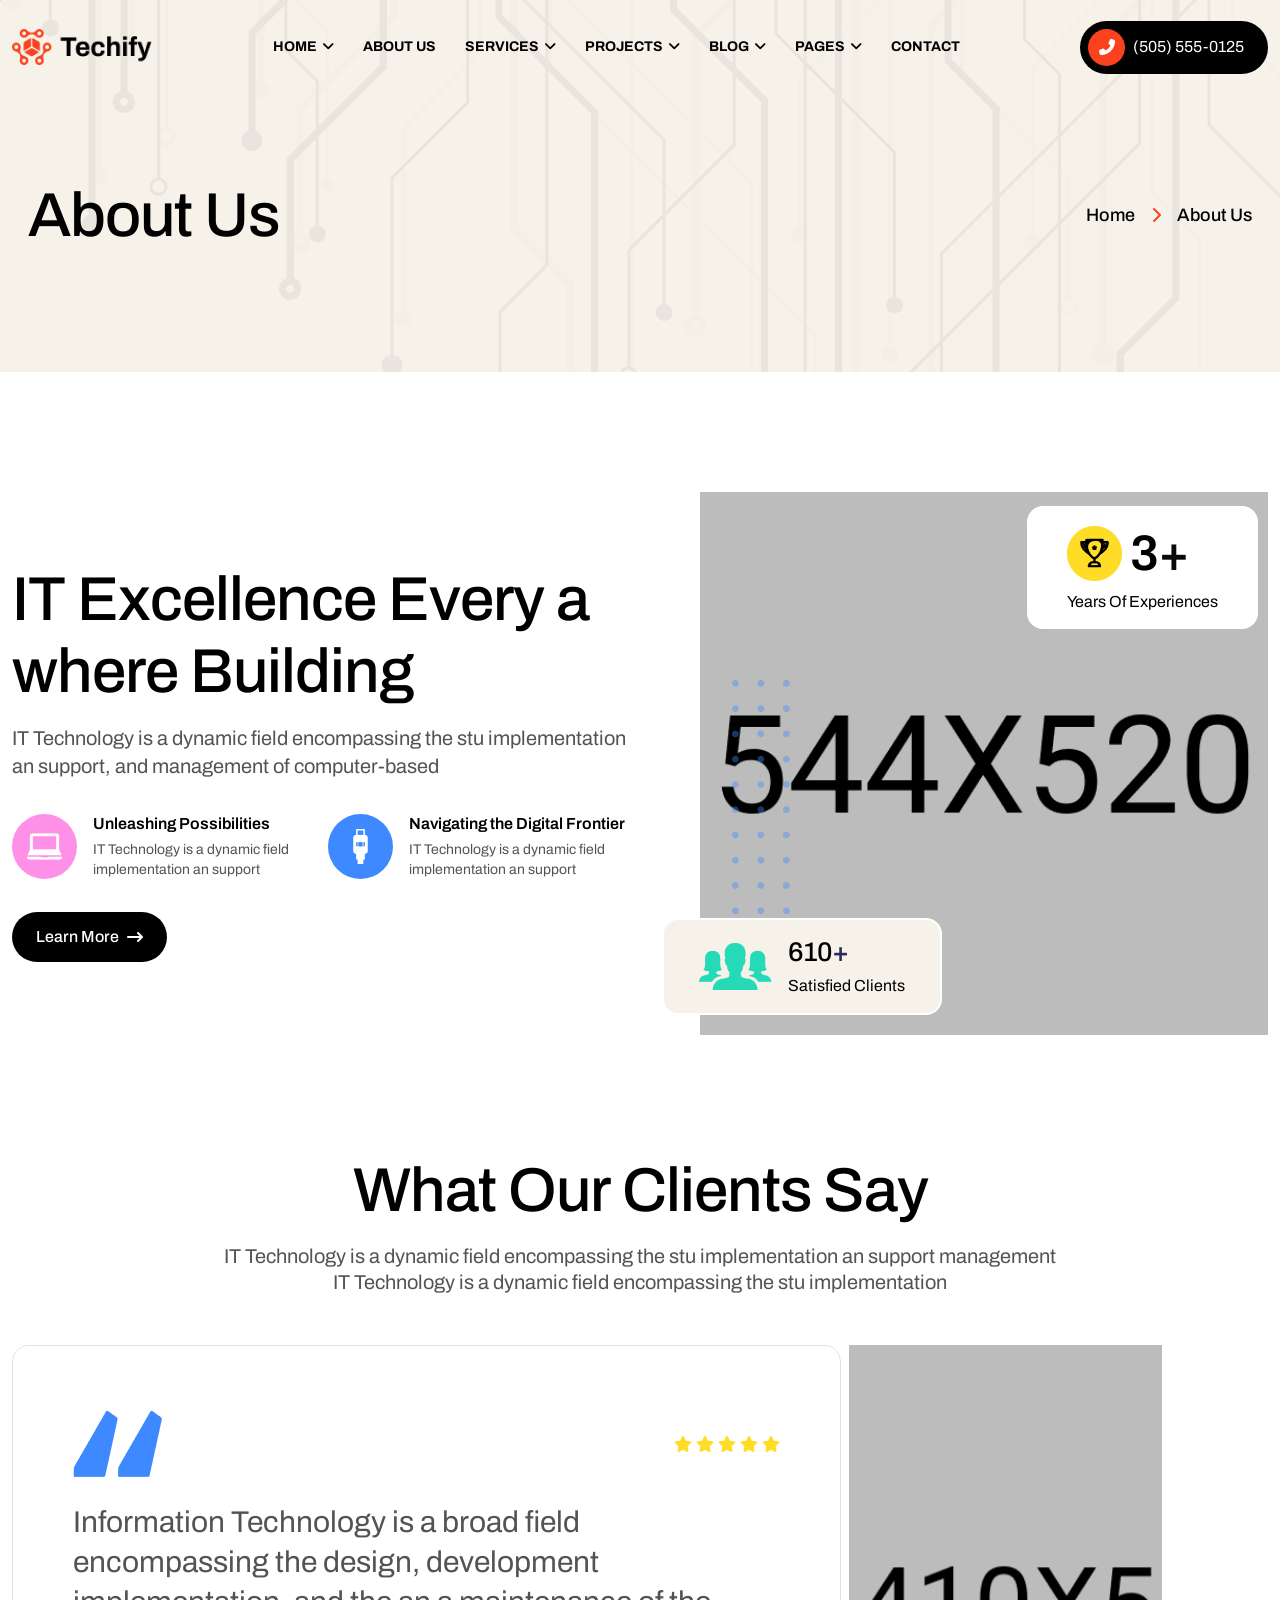
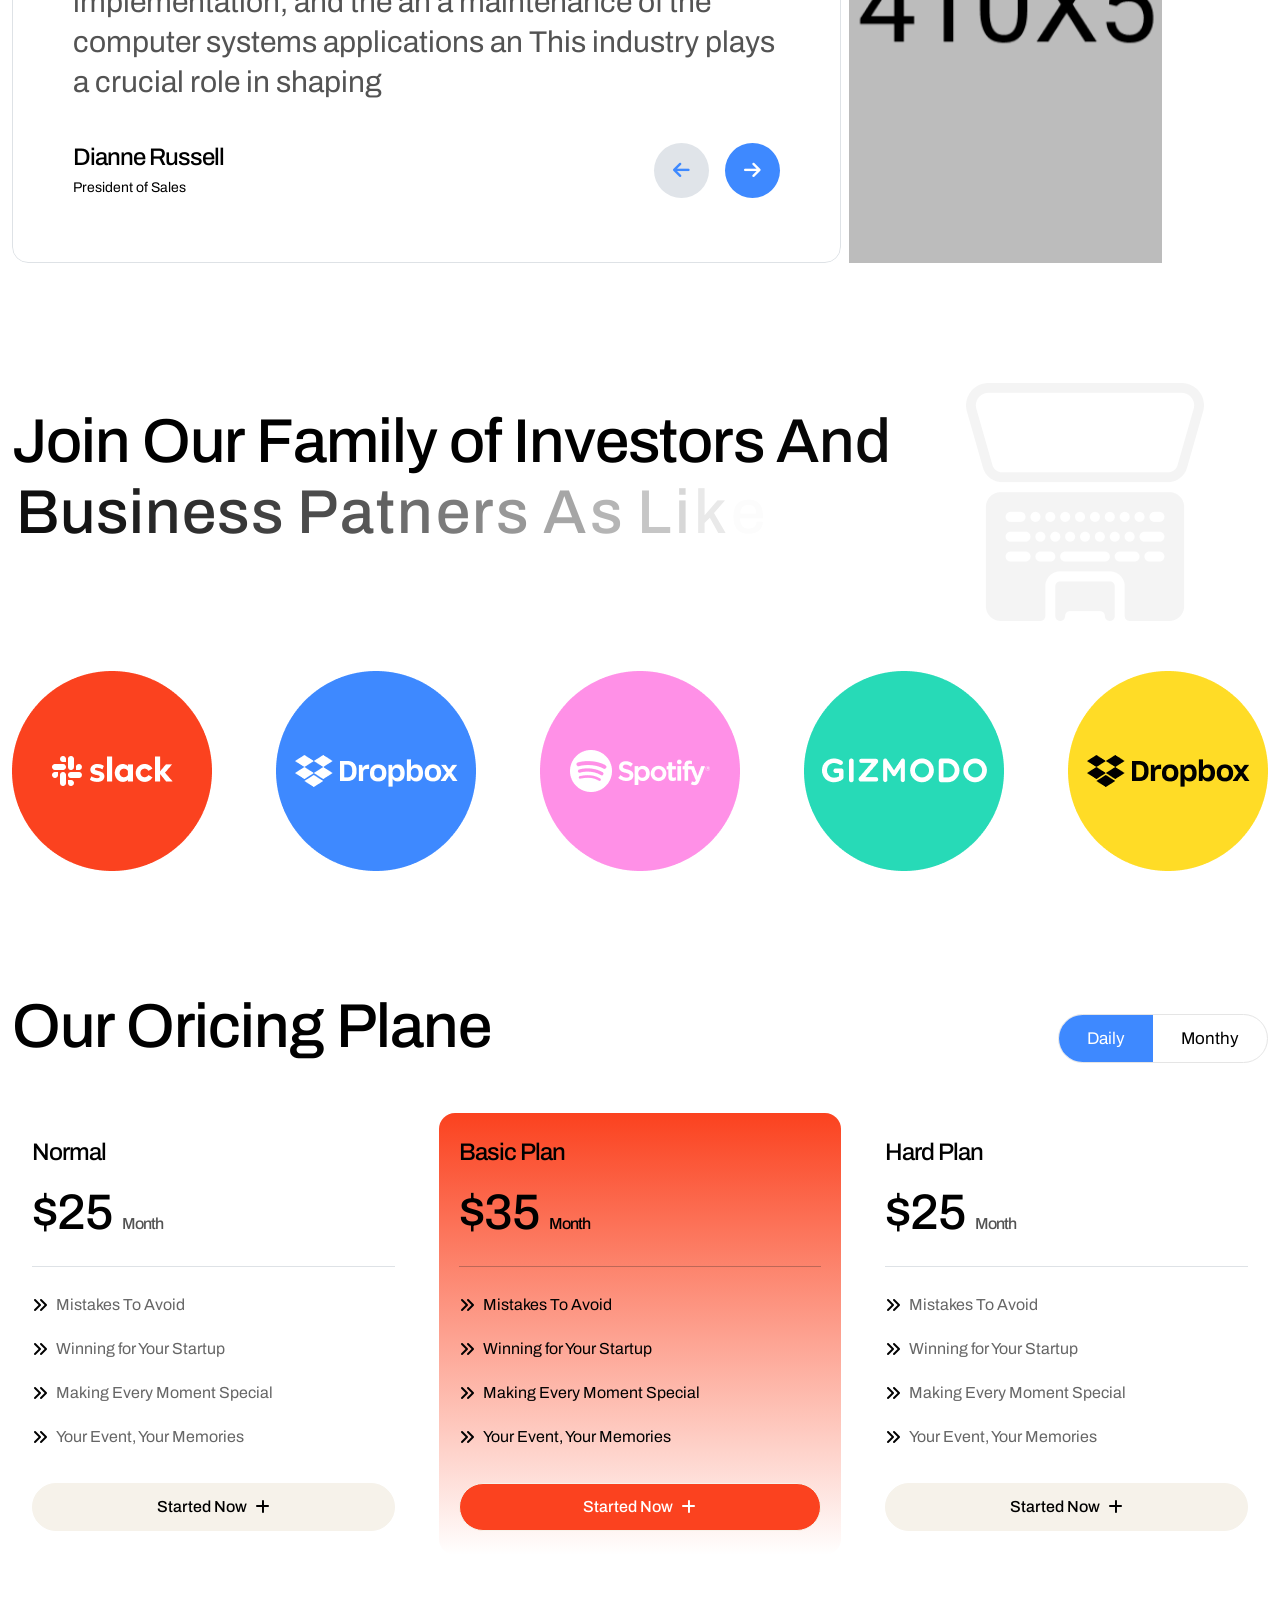
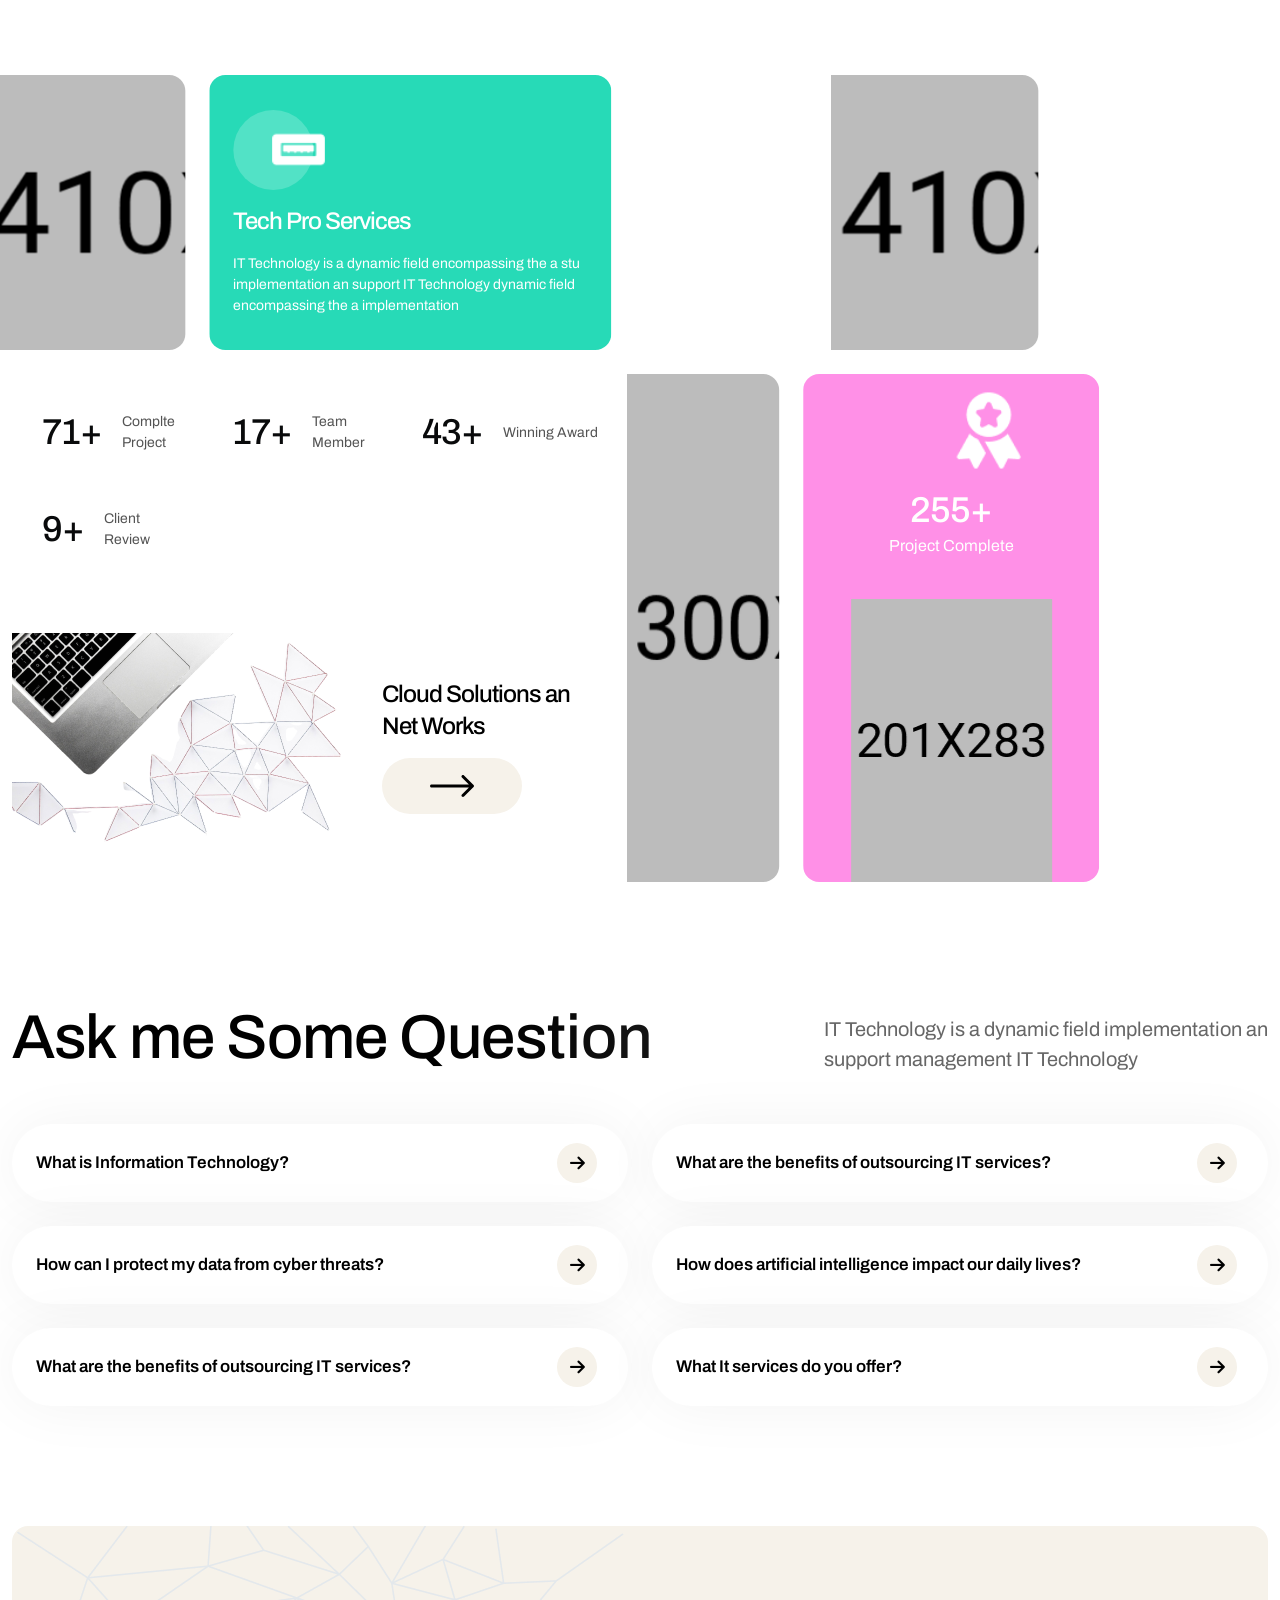
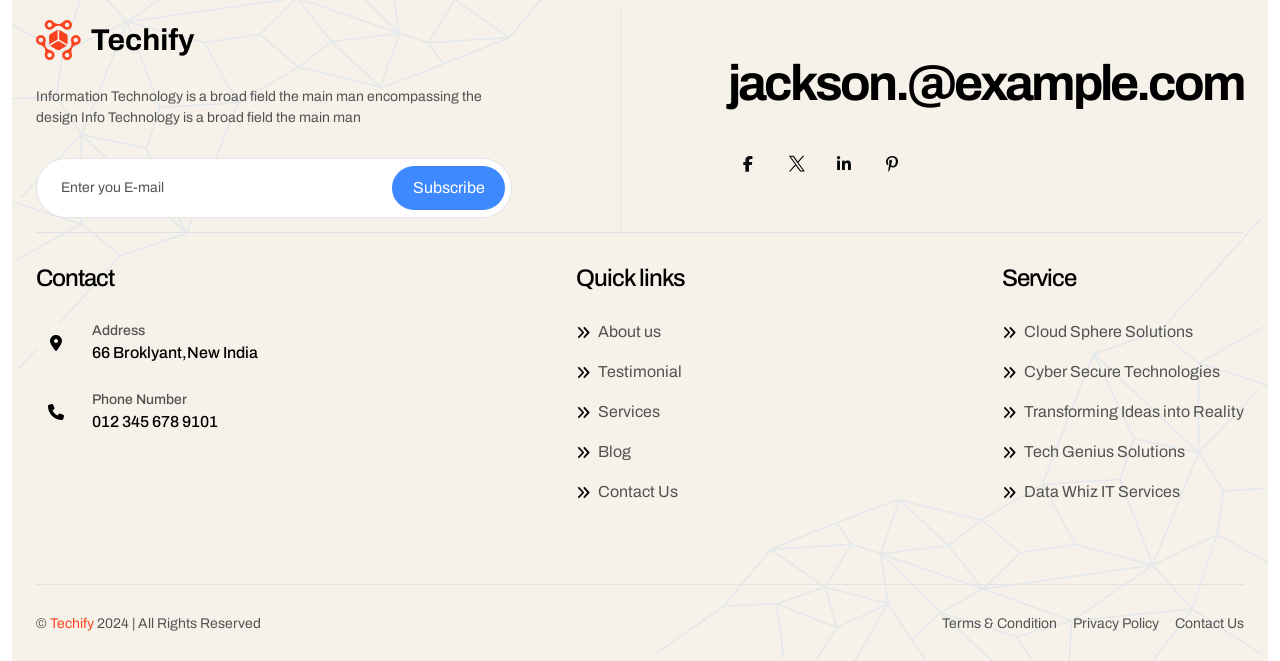
==== about.html @ c508c4eb "first upload" ====
<!DOCTYPE html>
<html lang="en">
<!--<< Header Area >>-->

<head>
    <!-- ========== Meta Tags ========== -->
    <meta charset="UTF-8">
    <meta http-equiv="X-UA-Compatible" content="IE=edge">
    <meta name="viewport" content="width=device-width, initial-scale=1">
    <meta name="author" content="authorName">
    <meta name="description" content="Techify - Technology Tt Solutions HTML Template">
    <!-- ======== Page title ============ -->
    <title>Techify - Technology Tt Solutions HTML Template</title>
    <!--<< Favcion >>-->
    <link rel="shortcut icon" href="assets/img/logo/favs.png">
    <!--<< Bootstrap min.css >>-->
    <link rel="stylesheet" href="assets/css/bootstrap.min.css">
    <!--<< All Min Css >>-->
    <link rel="stylesheet" href="assets/css/all.min.css">
    <!--<< Animate.css >>-->
    <link rel="stylesheet" href="assets/css/animate.css">
    <!--<< Magnific Popup.css >>-->
    <link rel="stylesheet" href="assets/css/magnific-popup.css">
    <!--<< MeanMenu.css >>-->
    <link rel="stylesheet" href="assets/css/meanmenu.css">
    <!--<< Swiper Bundle.css >>-->
    <link rel="stylesheet" href="assets/css/swiper-bundle.min.css">
    <!--<< Nice Select.css >>-->
    <link rel="stylesheet" href="assets/css/nice-select.css">
    <!--<< Main.css >>-->
    <link rel="stylesheet" href="assets/css/main.css">
</head>

<body class="body-bg">

    <!-- Preloader Start -->
    <div id="preloader" class="preloader">
        <div class="animation-preloader">
            <div class="spinner">
            </div>
            <div class="txt-loading">
                <span data-text-preloader="T" class="letters-loading">
                    T
                </span>
                <span data-text-preloader="E" class="letters-loading">
                    E
                </span>
                <span data-text-preloader="C" class="letters-loading">
                    C
                </span>
                <span data-text-preloader="H" class="letters-loading">
                    H
                </span>
                <span data-text-preloader="I" class="letters-loading">
                    I
                </span>
                <span data-text-preloader="F" class="letters-loading">
                    F
                </span>
                <span data-text-preloader="Y" class="letters-loading">
                    Y
                </span>
            </div>
            <p class="text-center">Loading</p>
        </div>
        <div class="loader">
            <div class="row">
                <div class="col-3 loader-section section-left">
                    <div class="bg"></div>
                </div>
                <div class="col-3 loader-section section-left">
                    <div class="bg"></div>
                </div>
                <div class="col-3 loader-section section-right">
                    <div class="bg"></div>
                </div>
                <div class="col-3 loader-section section-right">
                    <div class="bg"></div>
                </div>
            </div>
        </div>
    </div>

    <!-- Start Cursor Pointer -->
    <div class="mouse-follower">
        <span class="cursor-outline"></span>
        <span class="cursor-dot"></span>
    </div>
    <!-- End Cursor Pointer -->

    <!-- Offcanvas Area Start -->
    <div class="fix-area">
        <div class="offcanvas__info">
            <div class="offcanvas__wrapper">
                <div class="offcanvas__content pb-2">
                    <div class="offcanvas__top mb-4 d-flex justify-content-between align-items-center">
                        <div class="offcanvas__logo">
                            <a href="index.html">
                                <img src="assets/img/logo/logo-dark.png" alt="logo-img">
                            </a>
                        </div>
                        <div class="offcanvas__close">
                            <button>
                                <i class="fas fa-times"></i>
                            </button>
                        </div>
                    </div>
                    <div class="mobile-menu fix mb-3"></div>
                    <div class="offcanvas__contact">
                        <h4>Contact Info</h4>
                        <ul class="d-grid gap-2">
                            <li class="d-flex align-items-center">
                                <div class="offcanvas__contact-icon">
                                    <i class="fas fa-map-marker-alt"></i>
                                </div>
                                <div class="offcanvas__contact-text">
                                    <a target="_blank" href="#">66 Broklyant,New India</a>
                                </div>
                            </li>
                            <li class="d-flex align-items-center">
                                <div class="offcanvas__contact-icon mr-15">
                                    <i class="fas fa-envelope"></i>
                                </div>
                                <div class="offcanvas__contact-text">
                                    <a href="mailto:info@example.com"><span
                                            class="mailto:info@example.com">info@example.com</span></a>
                                </div>
                            </li>
                            <li class="d-flex align-items-center">
                                <div class="offcanvas__contact-icon mr-15">
                                    <i class="far fa-clock"></i>
                                </div>
                                <div class="offcanvas__contact-text">
                                    <a target="_blank" href="#">Sat-friday, 02am -09pm</a>
                                </div>
                            </li>
                            <li class="d-flex align-items-center">
                                <div class="offcanvas__contact-icon mr-15">
                                    <i class="fas fa-phone-alt"></i>
                                </div>
                                <div class="offcanvas__contact-text">
                                    <a href="tel:+11002345909" class="d-block">0012 345 678 9101</a>
                                </div>
                            </li>
                        </ul>
                        <div class="header-button mt-4">
                            <a href="contact.html"
                                class="common-btn text-white box-style first-box d-inline-flex justify-content-center align-items-center gap-xxl-2 gap-2 fs-seven fw-normal black overflow-hidden rounded-1 p1-bg py-2">
                                Get Start
                                <i class="fa-solid fa-arrow-right"></i>
                            </a>
                        </div>
                        <div class="social-icon d-flex align-items-center">
                            <a href="#"><i class="fab fa-facebook-f"></i></a>
                            <a href="#"><i class="fab fa-twitter"></i></a>
                            <a href="#"><i class="fab fa-youtube"></i></a>
                            <a href="#"><i class="fab fa-linkedin-in"></i></a>
                        </div>
                    </div>
                    <a href="#" class="contact-view-thumb w-100 mt-4 d-xl-block d-none mb-4 cmn-bg rounded-4 p-4">
                        <img src="assets/img/banner/contact-view.jpg" alt="img" class="w-100 rounded-4">
                    </a>
                </div>
            </div>
        </div>
    </div>
    <div class="offcanvas__overlay"></div>

    <!-- Header Section Start -->
    <header id="header-sticky" class="header-1 header-version1 inner-fixed">
        <div class="container">
            <div class="header-common-wrapper">
                <div class="header-main">
                    <div class="header-left">
                        <div class="logo">
                            <a href="index.html" class="header-logo">
                                <img src="assets/img/logo/logo-dark.png" alt="logo-img">
                            </a>
                        </div>
                    </div>
                    <div class="header-right d-flex justify-content-end align-items-center">
                        <div class="mean__menu-wrapper">
                            <div class="main-menu">
                                <nav id="mobile-menu">
                                    <ul>
                                        <li class="has-dropdown active menu-thumb">
                                            <a href="index.html">
                                                Home
                                                <i class="fas fa-angle-down"></i>
                                            </a>
                                            <ul class="submenu has-homemenu">
                                                <li>
                                                    <div class="homemenu-items">
                                                        <div class="homemenu">
                                                            <a href="index.html" class="homemenu-thumb">
                                                                <img src="assets/img/banner/home1.jpg" alt="img">
                                                                <span class="demo-button">
                                                                    <span class="theme-btn p1-bg box-style first-box">
                                                                        <span class="black">Home 01</span>
                                                                    </span>
                                                                </span>
                                                            </a>
                                                        </div>
                                                        <div class="homemenu">
                                                            <a href="index-2.html" class="homemenu-thumb mb-15">
                                                                <img src="assets/img/banner/home2.jpg" alt="img">
                                                                <span class="demo-button">
                                                                    <span class="theme-btn p1-bg box-style first-box">
                                                                        <span class="black">Home 02</span>
                                                                    </span>
                                                                </span>
                                                            </a>
                                                        </div>
                                                        <div class="homemenu">
                                                            <a href="index-3.html" class="homemenu-thumb mb-15">
                                                                <img src="assets/img/banner/home3.jpg" alt="img">
                                                                <span class="demo-button">
                                                                    <span class="theme-btn p1-bg box-style first-box">
                                                                        <span class="black">Home 03</span>
                                                                    </span>
                                                                </span>
                                                            </a>
                                                        </div>
                                                        <div class="homemenu">
                                                            <a href="index-4.html" class="homemenu-thumb mb-15">
                                                                <img src="assets/img/banner/home4.jpg" alt="img">
                                                                <span class="demo-button">
                                                                    <span class="theme-btn p1-bg box-style first-box">
                                                                        <span class="black">Home 04</span>
                                                                    </span>
                                                                </span>
                                                            </a>
                                                        </div>
                                                        <div class="homemenu">
                                                            <a href="index-5.html" class="homemenu-thumb mb-15">
                                                                <img src="assets/img/banner/home5.jpg" alt="img">
                                                                <span class="demo-button">
                                                                    <span class="theme-btn p1-bg box-style first-box">
                                                                        <span class="black">Home 05</span>
                                                                    </span>
                                                                </span>
                                                            </a>
                                                        </div>
                                                        <div class="homemenu">
                                                            <a href="index-6.html" class="homemenu-thumb mb-15">
                                                                <img src="assets/img/banner/home6.jpg" alt="img">
                                                                <span class="demo-button">
                                                                    <span class="theme-btn p1-bg box-style first-box">
                                                                        <span class="black">Home 06</span>
                                                                    </span>
                                                                </span>
                                                            </a>
                                                        </div>
                                                    </div>
                                                </li>
                                            </ul>
                                        </li>
                                        <li>
                                            <a href="about.html">About Us</a>
                                        </li>
                                        <li>
                                            <a href="service.html">
                                                Services
                                                <i class="fas fa-angle-down"></i>
                                            </a>
                                            <ul class="submenu">
                                                <li><a href="service.html">Services</a></li>
                                                <li><a href="service-details.html">Services Details</a></li>
                                            </ul>
                                        </li>
                                        <li>
                                            <a href="project.html">
                                                Projects
                                                <i class="fas fa-angle-down"></i>
                                            </a>
                                            <ul class="submenu">
                                                <li><a href="project.html">Project</a></li>
                                                <li><a href="project-details.html">Project Details</a></li>
                                            </ul>
                                        </li>
                                        <li>
                                            <a href="news.html">
                                                Blog
                                                <i class="fas fa-angle-down"></i>
                                            </a>
                                            <ul class="submenu">
                                                <li><a href="blog.html">Blog</a></li>
                                                <li><a href="blog-details.html">Blog Details</a></li>
                                            </ul>
                                        </li>
                                        <li class="has-dropdown">
                                            <a href="#0">
                                                Pages
                                                <i class="fas fa-angle-down"></i>
                                            </a>
                                            <ul class="submenu">
                                                <li><a href="about.html">About Us</a></li>
                                                <li class="has-dropdown">
                                                    <a href="team.html">
                                                        Team
                                                        <i class="fas fa-angle-down"></i>
                                                    </a>
                                                    <ul class="submenu">
                                                        <li><a href="team.html">Team</a></li>
                                                        <li><a href="team-details.html">Team Details</a></li>
                                                    </ul>
                                                </li>
                                                <li class="has-dropdown">
                                                    <a href="shop.html">
                                                        Shop
                                                        <i class="fas fa-angle-down"></i>
                                                    </a>
                                                    <ul class="submenu">
                                                        <li><a href="shop.html">Shop</a></li>
                                                        <li><a href="cart.html">Cart</a></li>
                                                        <li><a href="checkout.html">Checkout</a></li>
                                                        <li><a href="shop-details.html">Shop Details</a></li>
                                                    </ul>
                                                </li>
                                                <li><a href="faqs.html">Faqs</a></li>
                                                <li><a href="error.html">404</a></li>
                                                <li><a href="comming-soon.html">Coming Soon</a></li>
                                            </ul>
                                        </li>
                                        <li>
                                            <a href="contact.html">Contact</a>
                                        </li>
                                    </ul>
                                </nav>
                            </div>
                        </div>
                        <a href="#0" class="search-trigger search-icon d-xl-none d-block">
                            <i class="fas fa-search"></i>
                        </a>
                        <div class="header__hamburger d-xl-none my-auto">
                            <div class="sidebar__toggle">
                                <img src="assets/img/icon/menu.png" alt="icon">
                            </div>
                        </div>
                    </div>
                    <a href="#0"
                        class="blackbg call-version1 d-sm-flex d-none align-items-center gap-2 rounded-5 py-2 ps-2 pe-xxl-4 pe-4">
                        <div class="icon d-center p1-bg rounded-circle">
                            <i class="fas fa-phone-alt white-clr"></i>
                        </div>
                        <span class="fs-seven fw-normal white-clr">(505) 555-0125</span>
                    </a>
                </div>
            </div>
        </div>
    </header>

    <!-- Banner Section Start -->
    <section class="breadcrumb-section cmn-bg position-relative fix">
        <div class="container">
            <div
                class="bread-content px-3 d-flex flex-wrap gap-3 align-items-center justify-content-md-between justify-content-center">
                <h2 class="black wow fadeInUp">About Us</h2>
                <ul class="d-flex align-items-center gap-3">
                    <li>
                        <a href="index.html" class="fs-six black-clr fw-500">Home</a>
                    </li>
                    <li><i class="fa-solid fa-chevron-right p1-clr"></i></li>
                    <li class="fs-six black-clr fw-500">About Us</li>
                </ul>
            </div>
        </div>
        <!-- Bread Ele -->
        <img src="assets/img/element/bread-shape.png" alt="img" class="bread-ele">
    </section>
    <!-- Banner Section Start -->

    <!-- About Exchange -->
    <section class="about-exchange space-top fix">
        <div class="container">
            <div class="row g-4 align-items-center">
                <div class="col-lg-6 col-md-6">
                    <div class="about-exchange-content style2">
                        <h2 class="mb-md-3 mb-3 wow fadeInUp black-clr visible-slowly-right" data-wow-delay=".3s">
                            IT Excellence Every a where Building
                        </h2>
                        <p class="pra fs-20 mb-xl-4 mb-3 pb-xl-2 wow fadeInUp" data-wow-delay="0.3s">
                            IT Technology is a dynamic field encompassing the stu implementation an support, and
                            management of computer-based
                        </p>
                        <div
                            class="about-display2 d-flex flex-xl-nowrap flex-wrap gap-xxl-4 gap-xl-3 gap-3 mb-xl-4 mb-4 pb-xl-2">
                            <div class="about-display-item d-flex align-items-center gap-sm-3 gap-2">
                                <div class="icon d-center rounded-circle p3-bg">
                                    <img src="assets/img/icon/laptop1.png" alt="img">
                                </div>
                                <div class="cont">
                                    <span class="fs-seven fw-semibold black-clr d-block mb-1">Unleashing
                                        Possibilities</span>
                                    <p class="small-pra pra">
                                        IT Technology is a dynamic field implementation an support
                                    </p>
                                </div>
                            </div>
                            <div class="about-display-item d-flex align-items-center gap-sm-3 gap-2">
                                <div class="icon d-center rounded-circle p2-bg">
                                    <img src="assets/img/icon/diplay1.png" alt="img">
                                </div>
                                <div class="cont">
                                    <span class="fs-seven fw-semibold black-clr d-block mb-1">
                                        Navigating the Digital Frontier
                                    </span>
                                    <p class="small-pra pra">
                                        IT Technology is a dynamic field implementation an support
                                    </p>
                                </div>
                            </div>
                        </div>
                        <a href="contact.html"
                            class="common-btn box-style btn2 blackbg d-inline-flex justify-content-center align-items-center gap-xxl-2 gap-2 fw-500 white-clr py-3 overflow-hidden rounded100">
                            Learn More
                            <i class="fa-solid fa-arrow-right-long"></i>
                        </a>
                    </div>
                </div>
                <div class="col-lg-6 col-md-6">
                    <div class="about-thumb-version2 position-relative ps-xl-5 w-100">
                        <img src="assets/img/about/about-v2.png" alt="img" class="w-100">
                        <!-- Ele -->
                        <img src="assets/img/element/dots.png" alt="img" class="dot-ele d-lg-block d-none">
                        <div class="about-counting-box1 rounded-4 white-bg">
                            <div class="d-flex align-items-center gap-2">
                                <img src="assets/img/icon/troffe.png" alt="img">
                                <h3 class="d-flex align-items-center">
                                    <span class="black-clr count">10</span> +
                                </h3>
                            </div>
                            <span class="black-clr fs-seven d-block mt-1">Years Of Experiences</span>
                        </div>
                        <div class="about-counting-box2 d-flex align-items-center gap-xl-3 gap-2 rounded-4 cmn-bg">
                            <img src="assets/img/icon/people.png" alt="img">
                            <div class="cont">
                                <h3 class="d-flex align-items-center">
                                    <span class="black-clr count">4,000</span> +
                                </h3>
                                <span class="black-clr fs-seven d-block mt-1">Satisfied Clients</span>
                            </div>
                        </div>
                    </div>
                </div>
            </div>
        </div>
    </section>

    <!-- Testimonial Section Start -->
    <section class="testimonial-section fix space-top">
        <div class="container">
            <div class="mb-50 empower-heading">
                <h2 class="wow fadeInUp mb-sm-3 mb-2 text-center black visible-slowly-right" data-wow-delay=".3s">
                    What Our Clients Say
                </h2>
                <p class="pra wow fadeInUp" data-wow-delay=".4s">
                    IT Technology is a dynamic field encompassing the stu implementation an support management IT
                    Technology is a dynamic
                    field encompassing the stu implementation
                </p>
            </div>
            <div class="row g-4">
                <div class="col-lg-8 col-md-8 wow fadeInUp" data-wow-delay=".5s">
                    <div class="swiper testimonial-slider1 white-bg h-100 rounded-4">
                        <div class="swiper-wrapper">
                            <div class="swiper-slide">
                                <div class="testimonial-item2 border d-center h-100 rounded-4 white-bg">
                                    <div class="boxes">
                                        <div
                                            class="d-flex align-items-center gap-2 justify-content-between mb-sm-4 mb-3 pb-xxl-3">
                                            <img src="assets/img/testimonial/quote2.png" alt="img" class="quote2">
                                            <div class="d-flex align-items-center gap-1">
                                                <i class="fa-solid fa-star fs-seven p5-clr"></i>
                                                <i class="fa-solid fa-star fs-seven p5-clr"></i>
                                                <i class="fa-solid fa-star fs-seven p5-clr"></i>
                                                <i class="fa-solid fa-star fs-seven p5-clr"></i>
                                                <i class="fa-solid fa-star fs-seven p5-clr"></i>
                                            </div>
                                        </div>
                                        <p class="pra pb-40">
                                            Information Technology is a broad field encompassing the design,
                                            development
                                            implementation, and the an a maintenance of
                                            the computer systems applications an This industry plays a crucial role
                                            in shaping
                                        </p>
                                        <div class="d-flex align-items-center gap-2 justify-content-between">
                                            <div class="cont">
                                                <h3 class="black-clr mb-1">
                                                    Dianne Russell
                                                </h3>
                                                <span class="fs-eight black-clr d-block">President of Sales</span>
                                            </div>
                                            <div class="array-button gap-xxl-4 gap-md-3 gap-sm-2 gap-1 d-flex wow fadeInUp"
                                                data-wow-delay=".5s">
                                                <button class="array-prev d-center">
                                                    <i class="fa-solid fa-arrow-left p2-clr"></i>
                                                </button>
                                                <button class="array-next active d-center">
                                                    <i class="fa-solid fa-arrow-right p2-clr"></i>
                                                </button>
                                            </div>
                                        </div>
                                    </div>
                                </div>
                            </div>
                        </div>
                    </div>
                </div>
                <div class="col-lg-4 col-md-4">
                    <div class="testimonial-thumb2 reveal-left">
                        <img src="assets/img/testimonial/testimonial2-thumb.png" alt="img" class="rounded-4 w-100">
                    </div>
                </div>
            </div>
        </div>
    </section>

    <!-- Tv Section Start -->
    <section class="tv-section fix section-padding">
        <div class="container">
            <div class="row align-items-end g-3 mb-50">
                <div class="col-lg-9 col-md-8 col-sm-9">
                    <h2 class="wow fadeInUp black-clr visible-slowly-right pe-4" data-wow-delay=".3s">
                        Join Our Family of Investors And Business Patners As Like Treva Circle Ntv
                    </h2>
                </div>
                <div class="col-lg-3 col-md-3 col-sm-3 d-sm-block d-none">
                    <div class="tv-laptop w-100">
                        <img src="assets/img/brand/tv-labtop.png" alt="img" class="w-100">
                    </div>
                </div>
            </div>
            <div class="tv-wrapper">
                <div class="tv-items wow fadeInUp" data-wow-delay=".3s">
                    <img src="assets/img/brand/slack.png" alt="img">
                </div>
                <div class="tv-items wow fadeInUp" data-wow-delay=".5s">
                    <img src="assets/img/brand/dropbox.png" alt="img">
                </div>
                <div class="tv-items wow fadeInUp" data-wow-delay=".7s">
                    <img src="assets/img/brand/spotify.png" alt="img">
                </div>
                <div class="tv-items wow fadeInUp" data-wow-delay=".9s">
                    <img src="assets/img/brand/gizmado.png" alt="img">
                </div>
                <div class="tv-items wow fadeInUp" data-wow-delay=".5s">
                    <img src="assets/img/brand/dropbox2.png" alt="img">
                </div>
            </div>
        </div>
    </section>

    <!-- Pricing Section Start -->
    <section class="pricing-section space-bottom fix">
        <div class="container">
            <div
                class="d-flex gap-3 flex-sm-nowrap flex-wrap align-items-end justify-content-sm-between justify-content-center mb-50">
                <h2 class="wow fadeInUp text-center text-sm-start text-center black visible-slowly-right"
                    data-wow-delay=".3s">
                    Our Oricing Plane
                </h2>
                <ul class="nav pricing-tabbing nav-tabs" id="myTab" role="tablist">
                    <li class="nav-item" role="presentation">
                        <button class="nav-link active" id="home-tab" data-bs-toggle="tab" data-bs-target="#home"
                            type="button" role="tab" aria-controls="home" aria-selected="true">Daily</button>
                    </li>
                    <li class="nav-item" role="presentation">
                        <button class="nav-link" id="profile-tab" data-bs-toggle="tab" data-bs-target="#profile"
                            type="button" role="tab" aria-controls="profile" aria-selected="false">Monthy</button>
                    </li>
                </ul>
            </div>
            <div class="tab-content" id="myTabContent">
                <div class="tab-pane fade show active" id="home" role="tabpanel" aria-labelledby="home-tab">
                    <div class="row g-4">
                        <div class="col-sm-6 col-md-6 col-lg-4 col-xl-4">
                            <div class="pricing-items style2 rounded-4 white-bg">
                                <h3 class="black-clr mb-lg-3 mb-2">
                                    Normal
                                </h3>
                                <h2 class="border-bottom pb-4 mb-4">
                                    $25 <span>Month</span>
                                </h2>
                                <ul class="price-list d-grid gap-xl-3 gap-2 mb-4 pb-lg-2">
                                    <li class="d-flex align-items-center gap-2">
                                        <i class="fa-solid fa-angles-right black-clr"></i> Mistakes To Avoid
                                    </li>
                                    <li class="d-flex align-items-center gap-2">
                                        <i class="fa-solid fa-angles-right black-clr"></i> Winning for Your Startup
                                    </li>
                                    <li class="d-flex align-items-center gap-2">
                                        <i class="fa-solid fa-angles-right black-clr"></i> Making Every Moment
                                        Special
                                    </li>
                                    <li class="d-flex align-items-center gap-2">
                                        <i class="fa-solid fa-angles-right black-clr"></i> Your Event, Your Memories
                                    </li>
                                </ul>
                                <a href="contact.html"
                                    class="common-btn box-style cmn-bg d-flex justify-content-center align-items-center gap-xxl-2 gap-2 border fw-500 black overflow-hidden white-bg rounded100">
                                    Started Now
                                    <i class="fa-solid fa-plus"></i>
                                </a>
                            </div>
                        </div>
                        <div class="col-sm-6 col-md-6 col-lg-4 col-xl-4">
                            <div class="pricing-items premium-items active style2 rounded-4 white-bg">
                                <h3 class="black-clr mb-lg-3 mb-2">
                                    Basic Plan
                                </h3>
                                <h2 class="border-bottom pb-4 mb-4">
                                    $35 <span>Month</span>
                                </h2>
                                <ul class="price-list d-grid gap-xl-3 gap-2 mb-4 pb-lg-2">
                                    <li class="d-flex align-items-center gap-2">
                                        <i class="fa-solid fa-angles-right black-clr"></i> Mistakes To Avoid
                                    </li>
                                    <li class="d-flex align-items-center gap-2">
                                        <i class="fa-solid fa-angles-right black-clr"></i> Winning for Your Startup
                                    </li>
                                    <li class="d-flex align-items-center gap-2">
                                        <i class="fa-solid fa-angles-right black-clr"></i> Making Every Moment
                                        Special
                                    </li>
                                    <li class="d-flex align-items-center gap-2">
                                        <i class="fa-solid fa-angles-right black-clr"></i> Your Event, Your Memories
                                    </li>
                                </ul>
                                <a href="contact.html"
                                    class="common-btn box-style cmn-bg d-flex justify-content-center align-items-center gap-xxl-2 gap-2 border fw-500 black overflow-hidden white-bg rounded100">
                                    Started Now
                                    <i class="fa-solid fa-plus"></i>
                                </a>
                            </div>
                        </div>
                        <div class="col-sm-6 col-md-6 col-lg-4 col-xl-4">
                            <div class="pricing-items style2 rounded-4 white-bg">
                                <h3 class="black-clr mb-lg-3 mb-2">
                                    Hard Plan
                                </h3>
                                <h2 class="border-bottom pb-4 mb-4">
                                    $25 <span>Month</span>
                                </h2>
                                <ul class="price-list d-grid gap-xl-3 gap-2 mb-4 pb-lg-2">
                                    <li class="d-flex align-items-center gap-2">
                                        <i class="fa-solid fa-angles-right black-clr"></i> Mistakes To Avoid
                                    </li>
                                    <li class="d-flex align-items-center gap-2">
                                        <i class="fa-solid fa-angles-right black-clr"></i> Winning for Your Startup
                                    </li>
                                    <li class="d-flex align-items-center gap-2">
                                        <i class="fa-solid fa-angles-right black-clr"></i> Making Every Moment
                                        Special
                                    </li>
                                    <li class="d-flex align-items-center gap-2">
                                        <i class="fa-solid fa-angles-right black-clr"></i> Your Event, Your Memories
                                    </li>
                                </ul>
                                <a href="contact.html"
                                    class="common-btn box-style cmn-bg d-flex justify-content-center align-items-center gap-xxl-2 gap-2 border fw-500 black overflow-hidden white-bg rounded100">
                                    Started Now
                                    <i class="fa-solid fa-plus"></i>
                                </a>
                            </div>
                        </div>
                    </div>
                </div>
                <div class="tab-pane fade" id="profile" role="tabpanel" aria-labelledby="profile-tab">
                    <div class="row g-4">
                        <div class="col-sm-6 col-md-6 col-lg-4 col-xl-4">
                            <div class="pricing-items style2 rounded-4 white-bg">
                                <h3 class="black-clr mb-lg-3 mb-2">
                                    Normal
                                </h3>
                                <h2 class="border-bottom pb-4 mb-4">
                                    $25 <span>Year</span>
                                </h2>
                                <ul class="price-list d-grid gap-xl-3 gap-2 mb-4 pb-lg-2">
                                    <li class="d-flex align-items-center gap-2">
                                        <i class="fa-solid fa-angles-right black-clr"></i> Mistakes To Avoid
                                    </li>
                                    <li class="d-flex align-items-center gap-2">
                                        <i class="fa-solid fa-angles-right black-clr"></i> Winning for Your Startup
                                    </li>
                                    <li class="d-flex align-items-center gap-2">
                                        <i class="fa-solid fa-angles-right black-clr"></i> Making Every Moment
                                        Special
                                    </li>
                                    <li class="d-flex align-items-center gap-2">
                                        <i class="fa-solid fa-angles-right black-clr"></i> Your Event, Your Memories
                                    </li>
                                </ul>
                                <a href="contact.html"
                                    class="common-btn box-style cmn-bg d-flex justify-content-center align-items-center gap-xxl-2 gap-2 border fw-500 black overflow-hidden white-bg rounded100">
                                    Started Now
                                    <i class="fa-solid fa-plus"></i>
                                </a>
                            </div>
                        </div>
                        <div class="col-sm-6 col-md-6 col-lg-4 col-xl-4">
                            <div class="pricing-items premium-items active style2 rounded-4 white-bg">
                                <h3 class="black-clr mb-lg-3 mb-2">
                                    Basic Plan
                                </h3>
                                <h2 class="border-bottom pb-4 mb-4">
                                    $35 <span>Years</span>
                                </h2>
                                <ul class="price-list d-grid gap-xl-3 gap-2 mb-4 pb-lg-2">
                                    <li class="d-flex align-items-center gap-2">
                                        <i class="fa-solid fa-angles-right black-clr"></i> Mistakes To Avoid
                                    </li>
                                    <li class="d-flex align-items-center gap-2">
                                        <i class="fa-solid fa-angles-right black-clr"></i> Winning for Your Startup
                                    </li>
                                    <li class="d-flex align-items-center gap-2">
                                        <i class="fa-solid fa-angles-right black-clr"></i> Making Every Moment
                                        Special
                                    </li>
                                    <li class="d-flex align-items-center gap-2">
                                        <i class="fa-solid fa-angles-right black-clr"></i> Your Event, Your Memories
                                    </li>
                                </ul>
                                <a href="contact.html"
                                    class="common-btn box-style cmn-bg d-flex justify-content-center align-items-center gap-xxl-2 gap-2 border fw-500 black overflow-hidden white-bg rounded100">
                                    Started Now
                                    <i class="fa-solid fa-plus"></i>
                                </a>
                            </div>
                        </div>
                        <div class="col-sm-6 col-md-6 col-lg-4 col-xl-4">
                            <div class="pricing-items style2 rounded-4 white-bg">
                                <h3 class="black-clr mb-lg-3 mb-2">
                                    Hard Plan
                                </h3>
                                <h2 class="border-bottom pb-4 mb-4">
                                    $25 <span>Years</span>
                                </h2>
                                <ul class="price-list d-grid gap-xl-3 gap-2 mb-4 pb-lg-2">
                                    <li class="d-flex align-items-center gap-2">
                                        <i class="fa-solid fa-angles-right black-clr"></i> Mistakes To Avoid
                                    </li>
                                    <li class="d-flex align-items-center gap-2">
                                        <i class="fa-solid fa-angles-right black-clr"></i> Winning for Your Startup
                                    </li>
                                    <li class="d-flex align-items-center gap-2">
                                        <i class="fa-solid fa-angles-right black-clr"></i> Making Every Moment
                                        Special
                                    </li>
                                    <li class="d-flex align-items-center gap-2">
                                        <i class="fa-solid fa-angles-right black-clr"></i> Your Event, Your Memories
                                    </li>
                                </ul>
                                <a href="contact.html"
                                    class="common-btn box-style cmn-bg d-flex justify-content-center align-items-center gap-xxl-2 gap-2 border fw-500 black overflow-hidden white-bg rounded100">
                                    Started Now
                                    <i class="fa-solid fa-plus"></i>
                                </a>
                            </div>
                        </div>
                    </div>
                </div>
            </div>
        </div>
    </section>

    <!-- Tech Service -->
    <section class="tech-services fix">
        <div class="container">
            <div class="row g-xl-4 g-3">
                <div class="col-sm-6 col-md-6 col-lg-4">
                    <div class="tech-service-item reveal-left rounded-4 overflow-hidden w-100 h-100">
                        <img src="assets/img/tech-service/tech-service1.png" alt="img"
                            class="rounded-4 scales w-100 h-100">
                    </div>
                </div>
                <div class="col-sm-6 col-md-6 col-lg-4">
                    <div
                        class="tech-service-item h-100 p-xl-4 p-3 d-center p4-bg reveal-left rounded-4 overflow-hidden">
                        <div class="boxes">
                            <div class="tech-pro d-center rounded-circle mb-3">
                                <img src="assets/img/tech-service/tech-pro.png" alt="img">
                            </div>
                            <h3 class="white-clr mb-3">
                                Tech Pro Services
                            </h3>
                            <p class="white-clr fs-eight">
                                IT Technology is a dynamic field encompassing the a stu implementation an support IT
                                Technology dynamic field
                                encompassing the a implementation
                            </p>
                        </div>
                    </div>
                </div>
                <div class="col-sm-6 col-md-6 col-lg-4">
                    <div class="tech-service-item reveal-left rounded-4 overflow-hidden w-100 h-100">
                        <img src="assets/img/tech-service/tech-service2.png" alt="img" class="rounded-4 scales w-100">
                    </div>
                </div>
                <div class="col-lg-6 col-md-6 col-sm-6 d-grid gap-xl-4 gap-3">
                    <div class="tech-counter white-bg rounded-4">
                        <div class="tech-counter-item">
                            <h2 class=" d-flex align-items-center">
                                <span class="count">
                                    800
                                </span>
                                <span>
                                    +
                                </span>
                            </h2>
                            <span class="fs-eight pra">
                                Complte <br> Project
                            </span>
                        </div>
                        <div class="tech-counter-item">
                            <h2 class=" d-flex align-items-center">
                                <span class="count">
                                    200
                                </span>
                                <span>
                                    +
                                </span>
                            </h2>
                            <span class="fs-eight pra">
                                Team <br> Member
                            </span>
                        </div>
                        <div class="tech-counter-item">
                            <h2 class=" d-flex align-items-center">
                                <span class="count">
                                    500
                                </span>
                                <span>
                                    +
                                </span>
                            </h2>
                            <span class="fs-eight pra">
                                Winning Award
                            </span>
                        </div>
                        <div class="tech-counter-item">
                            <h2 class=" d-flex align-items-center">
                                <span class="count">
                                    100
                                </span>
                                <span>
                                    +
                                </span>
                            </h2>
                            <span class="fs-eight pra">
                                Client <br> Review
                            </span>
                        </div>
                    </div>
                    <div
                        class="network-item pe-4 white-bg d-flex align-items-center gap-xl-4 gap-3 rounded-4 overflow-hidden">
                        <img src="assets/img/tech-service/tech-service3.png" alt="img">
                        <div class="cont">
                            <h3 class="black mb-3">
                                Cloud Solutions an
                                Net Works
                            </h3>
                            <a href="service-details.html" class="rarrow d-inline-flex cmn-bg rounded-5 py-lg-3 py-2 px-xl-5 px-4">
                                <svg width="44" height="24" viewBox="0 0 44 24" fill="none"
                                    xmlns="http://www.w3.org/2000/svg">
                                    <path
                                        d="M1.5 10.5C0.671573 10.5 -7.24234e-08 11.1716 0 12C7.24234e-08 12.8284 0.671573 13.5 1.5 13.5L1.5 10.5ZM43.5607 13.0607C44.1464 12.4749 44.1464 11.5251 43.5607 10.9393L34.0147 1.3934C33.4289 0.807609 32.4792 0.807609 31.8934 1.3934C31.3076 1.97918 31.3076 2.92893 31.8934 3.51472L40.3787 12L31.8934 20.4853C31.3076 21.0711 31.3076 22.0208 31.8934 22.6066C32.4792 23.1924 33.4289 23.1924 34.0147 22.6066L43.5607 13.0607ZM1.5 13.5L42.5 13.5L42.5 10.5L1.5 10.5L1.5 13.5Z"
                                        fill="black" />
                                </svg>
                            </a>
                        </div>
                    </div>
                </div>
                <div class="col-lg-6 col-md-12 col-sm-12 d-flex gap-xl-4 gap-3 last-counting ">
                    <div class="tech-service-item overflow-hidden rounded-4 reveal-left w-100">
                        <img src="assets/img/tech-service/tech-service4.png" alt="img" class="w-100 h-100">
                    </div>
                    <div class="tech-project-item overflow-hidden text-center p3-bg rounded-4 reveal-left w-100">
                        <div class="cont">
                            <img src="assets/img/tech-service/tech-badge.png" alt="img" class="mt-4">
                            <div class="mb-3 p-xl-4 p-3">
                                <h2 class=" d-flex align-items-center justify-content-center">
                                    <span class="count">
                                        3,000
                                    </span>
                                    <span>
                                        +
                                    </span>
                                </h2>
                                <p class="white-clr">
                                    Project Complete
                                </p>
                            </div>
                            <img src="assets/img/tech-service/tech-service5.png" alt="img" class="main-man">
                        </div>
                    </div>
                </div>
            </div>
        </div>
    </section>

    <!-- Faq Section Start -->
    <section class="faq-section section-padding fix">
        <div class="container">
            <div
                class="section-title d-flex justify-content-between flex-md-nowrap flex-wrap gap-md-4 gap-2 align-items-end mb-50">
                <div class="section-title">
                    <h2 class="wow fadeInUp black visible-slowly-right" data-wow-delay=".3s">
                        Ask me Some Question
                    </h2>
                </div>
                <p class="fs-five wow fadeInLeft">
                    IT Technology is a dynamic field implementation an <br> support management IT Technology
                </p>
            </div>
            <div class="row g-4">
                <div class="accordion custom-accordion accordion-style2" id="accordionExample">
                    <div class="row g-4">
                        <div class="col-lg-6 d-flex flex-column gap-md-4 gap-3">
                            <div class="accordion-item rounded-5 bg-transparent wow fadeInUp" data-wow-delay=".3s">
                                <h2 class="accordion-header" id="headingOne">
                                    <button class="accordion-button bg-transparent collapsed" type="button"
                                        data-bs-toggle="collapse" data-bs-target="#collapseOne" aria-expanded="false"
                                        aria-controls="collapseOne">
                                        What is Information Technology?
                                    </button>
                                </h2>
                                <div id="collapseOne" class="accordion-collapse collapse" aria-labelledby="headingOne"
                                    data-bs-parent="#accordionExample">
                                    <div class="accordion-body pt-1">
                                        <p class="fs-eight pra">
                                            Information Technology is a broad field encompassing the
                                            designimplementation, and maintenance of computer systems and
                                            software applications
                                        </p>
                                    </div>
                                </div>
                            </div>
                            <div class="accordion-item rounded-5 bg-transparent wow fadeInUp" data-wow-delay=".5s">
                                <h2 class="accordion-header" id="headingTwo">
                                    <button class="accordion-button bg-transparent collapsed" type="button"
                                        data-bs-toggle="collapse" data-bs-target="#collapseTwo" aria-expanded="false"
                                        aria-controls="collapseTwo">
                                        How can I protect my data from cyber threats?
                                    </button>
                                </h2>
                                <div id="collapseTwo" class="accordion-collapse collapse" aria-labelledby="headingTwo"
                                    data-bs-parent="#accordionExample">
                                    <div class="accordion-body pt-1">
                                        <p class="fs-16">
                                            Information Technology is a broad field encompassing the
                                            designimplementation, and maintenance of computer systems and
                                            software applications
                                        </p>
                                    </div>
                                </div>
                            </div>
                            <div class="accordion-item rounded-5 bg-transparent wow fadeInUp" data-wow-delay=".6s">
                                <h2 class="accordion-header" id="headingThree">
                                    <button class="accordion-button bg-transparent collapsed" type="button"
                                        data-bs-toggle="collapse" data-bs-target="#collapseThree" aria-expanded="false"
                                        aria-controls="collapseThree">
                                        What are the benefits of outsourcing IT services?
                                    </button>
                                </h2>
                                <div id="collapseThree" class="accordion-collapse collapse"
                                    aria-labelledby="headingThree" data-bs-parent="#accordionExample">
                                    <div class="accordion-body pt-1">
                                        <p class="fs-16">
                                            Information Technology is a broad field encompassing the
                                            designimplementation, and maintenance of computer systems and
                                            software applications
                                        </p>
                                    </div>
                                </div>
                            </div>
                        </div>
                        <div class="col-lg-6 d-flex flex-column gap-md-4 gap-3">
                            <div class="accordion-item rounded-5 bg-transparent wow fadeInUp" data-wow-delay=".3s">
                                <h2 class="accordion-header" id="headingOne01">
                                    <button class="accordion-button bg-transparent collapsed" type="button"
                                        data-bs-toggle="collapse" data-bs-target="#collapseOne01" aria-expanded="false"
                                        aria-controls="collapseOne01">
                                        What are the benefits of outsourcing IT services?
                                    </button>
                                </h2>
                                <div id="collapseOne01" class="accordion-collapse collapse"
                                    aria-labelledby="headingOne01" data-bs-parent="#accordionExample">
                                    <div class="accordion-body pt-1">
                                        <p class="fs-eight pra">
                                            Information Technology is a broad field encompassing the
                                            designimplementation, and maintenance of computer systems and
                                            software applications
                                        </p>
                                    </div>
                                </div>
                            </div>
                            <div class="accordion-item rounded-5 bg-transparent wow fadeInUp" data-wow-delay=".5s">
                                <h2 class="accordion-header" id="headingTwo01">
                                    <button class="accordion-button bg-transparent collapsed" type="button"
                                        data-bs-toggle="collapse" data-bs-target="#collapseTwo01" aria-expanded="false"
                                        aria-controls="collapseTwo01">
                                        How does artificial intelligence impact our daily lives?
                                    </button>
                                </h2>
                                <div id="collapseTwo01" class="accordion-collapse collapse"
                                    aria-labelledby="headingTwo01" data-bs-parent="#accordionExample">
                                    <div class="accordion-body pt-1">
                                        <p class="fs-16">
                                            Information Technology is a broad field encompassing the
                                            designimplementation, and maintenance of computer systems and
                                            software applications
                                        </p>
                                    </div>
                                </div>
                            </div>
                            <div class="accordion-item rounded-5 bg-transparent wow fadeInUp" data-wow-delay=".6s">
                                <h2 class="accordion-header" id="headingThree01">
                                    <button class="accordion-button bg-transparent collapsed" type="button"
                                        data-bs-toggle="collapse" data-bs-target="#collapseThree01"
                                        aria-expanded="false" aria-controls="collapseThree01">
                                        What It services do you offer?
                                    </button>
                                </h2>
                                <div id="collapseThree01" class="accordion-collapse collapse"
                                    aria-labelledby="headingThree01" data-bs-parent="#accordionExample">
                                    <div class="accordion-body pt-1">
                                        <p class="fs-16">
                                            Information Technology is a broad field encompassing the
                                            designimplementation, and maintenance of computer systems and
                                            software applications
                                        </p>
                                    </div>
                                </div>
                            </div>
                        </div>
                    </div>
                </div>
            </div>
        </div>
    </section>

    <!--<< Footer Section Start >>-->
    <footer class="footer-section style2 z-1 position-relative fix">
        <div class="container">
            <div class="common-wrapper z-1 position-relative cmn-bg rounded-top-4 pt-80 px-xxl-5 px-4">
                <div class="footer-widgets-wrapper">
                    <div class="social-adjustment d-flex justify-content-between align-items-center">
                        <div class="single-footer-widget footer2-form wow fadeInUp" data-wow-delay="0.4s">
                            <div class="widget-head">
                                <a href="index.html">
                                    <img src="assets/img/logo/logo-dark.png" alt="logo-img">
                                </a>
                            </div>
                            <div class="footer-content">
                                <p class="pra fs-eight mb-30 d-block">
                                    Information Technology is a broad field the main man encompassing the
                                    design Info Technology is a broad field the main
                                    man
                                </p>
                                <form action="#" class="form-cmn-style white-bg style1 cmn-border rounded-5">
                                    <input type="text" placeholder="Enter you E-mail">
                                    <button type="button"
                                        class="common-btn white-clr text-nowrap box-style first-box d-inline-flex justify-content-center align-items-center fs-seven gap-xxl-2 gap-2 fs-seven overflow-hidden p2-bg rounded-5">
                                        Subscribe
                                    </button>
                                </form>
                            </div>
                        </div>
                        <div class="adjust-lin"></div>
                        <div class="footer2-social">
                            <a href="#" class="emails">
                                jackson.@example.com
                            </a>
                            <div class="social-wrapper d-flex flex-wrap align-items-center gap-xxl-3 gap-2">
                                <a href="#" class="rounded-circle cmn-bg">
                                    <i class="fab fa-facebook-f"></i>
                                </a>
                                <a href="#" class="rounded-circle cmn-bg">
                                    <svg width="17" height="17" viewBox="0 0 17 17" fill="none"
                                        xmlns="http://www.w3.org/2000/svg">
                                        <path
                                            d="M10.3881 7.49266L16.3338 0.825195H14.9249L9.76215 6.61446L5.63871 0.825195H0.882812L7.11826 9.57959L0.882812 16.5715H2.29185L7.7438 10.4578L12.0985 16.5715H16.8544L10.3877 7.49266H10.3881ZM8.45818 9.65672L7.8264 8.78498L2.79954 1.84844H4.96374L9.02047 7.44645L9.65225 8.31819L14.9255 15.5947H12.7613L8.45818 9.65705V9.65672Z"
                                            fill="black" />
                                    </svg>
                                </a>
                                <a href="#" class="rounded-circle cmn-bg">
                                    <i class="fa-brands fa-linkedin-in"></i>
                                </a>
                                <a href="#" class="rounded-circle cmn-bg">
                                    <i class="fa-brands fa-pinterest-p"></i>
                                </a>
                            </div>
                        </div>
                    </div>
                </div>
                <div class="footer-widgets-wrapper footer-widget-wrapper2 pb-80 border-top">
                    <div class="single-footer-widget wow fadeInUp" data-wow-delay="0.6s">
                        <div class="widget-head">
                            <h3 class="black-clr fw-500">Contact</h3>
                        </div>
                        <ul class="list-area d-grid gap-md-4 gap-3">
                            <li class="d-flex align-items-center gap-xl-3 gap-2">
                                <div class="icon d-center cmn-bg w-40 rounded-circle">
                                    <i class="fa-solid fa-location-dot black-clr"></i>
                                </div>
                                <a href="#0" class="d-block fs-seven black-clr fw-500">
                                    <span class="fs-eight pra d-block">
                                        Address
                                    </span>
                                    66 Broklyant,New India
                                </a>
                            </li>
                            <li class="d-flex align-items-center gap-xl-3 gap-2">
                                <div class="icon d-center cmn-bg w-40 rounded-circle">
                                    <i class="fa-solid fa-phone black-clr"></i>
                                </div>
                                <a href="#0" class="d-block fs-seven black-clr fw-500">
                                    <span class="fs-eight pra d-block">
                                        Phone Number
                                    </span>
                                    012 345 678 9101
                                </a>
                            </li>
                        </ul>
                    </div>
                    <div class="single-footer-widget wow fadeInUp" data-wow-delay="0.6s">
                        <div class="widget-head">
                            <h3 class="black-clr fw-500">Quick links</h3>
                        </div>
                        <ul class="list-linkes d-flex flex-column gap-3">
                            <li>
                                <a href="about.html" class="d-flex align-items-center gap-2 pra-clr fs-seven">
                                    <i class="fa-solid fa-angles-right black-clr fs-eight"></i>
                                    About us
                                </a>
                            </li>
                            <li>
                                <a href="contact.html" class="d-flex align-items-center gap-2 pra-clr fs-seven">
                                    <i class="fa-solid fa-angles-right black-clr fs-eight"></i>
                                    Testimonial
                                </a>
                            </li>
                            <li>
                                <a href="service.html" class="d-flex align-items-center gap-2 pra-clr fs-seven">
                                    <i class="fa-solid fa-angles-right black-clr fs-eight"></i>
                                    Services
                                </a>
                            </li>
                            <li>
                                <a href="blog.html" class="d-flex align-items-center gap-2 pra-clr fs-seven">
                                    <i class="fa-solid fa-angles-right black-clr fs-eight"></i>
                                    Blog
                                </a>
                            </li>
                            <li>
                                <a href="contact.html" class="d-flex align-items-center gap-2 pra-clr fs-seven">
                                    <i class="fa-solid fa-angles-right black-clr fs-eight"></i>
                                    Contact Us
                                </a>
                            </li>
                        </ul>
                    </div>
                    <div class="single-footer-widget wow fadeInUp" data-wow-delay="0.6s">
                        <div class="widget-head">
                            <h3 class="black-clr fw-500">Service</h3>
                        </div>
                        <ul class="list-linkes d-flex flex-column gap-3">
                            <li>
                                <a href="service.html" class="d-flex align-items-center gap-2 pra-clr fs-seven">
                                    <i class="fa-solid fa-angles-right black-clr fs-eight"></i>
                                    Cloud Sphere Solutions
                                </a>
                            </li>
                            <li>
                                <a href="service-details.html" class="d-flex align-items-center gap-2 pra-clr fs-seven">
                                    <i class="fa-solid fa-angles-right black-clr fs-eight"></i>
                                    Cyber Secure Technologies
                                </a>
                            </li>
                            <li>
                                <a href="project-details.html" class="d-flex align-items-center gap-2 pra-clr fs-seven">
                                    <i class="fa-solid fa-angles-right black-clr fs-eight"></i>
                                    Transforming Ideas into Reality
                                </a>
                            </li>
                            <li>
                                <a href="project-details.html" class="d-flex align-items-center gap-2 pra-clr fs-seven">
                                    <i class="fa-solid fa-angles-right black-clr fs-eight"></i>
                                    Tech Genius Solutions
                                </a>
                            </li>
                            <li>
                                <a href="service-details.html" class="d-flex align-items-center gap-2 pra-clr fs-seven">
                                    <i class="fa-solid fa-angles-right black-clr fs-eight"></i>
                                    Data Whiz IT Services
                                </a>
                            </li>
                        </ul>
                    </div>
                </div>
                <div
                    class="footer-bottom py-4 cmn-border-top d-flex flex-sm-nowrap flex-wrap align-items-center justify-content-sm-between justify-content-center gap-sm-0 gap-2">
                    <p class="body-font fs-eight pra text-center">
                        &copy; <a href="index.html" class="p1-clr">Techify</a> 2024 | All Rights Reserved
                    </p>
                    <ul
                        class="condition d-flex flex-sm-nowrap flex-wrap justify-content-sm-start justify-content-center align-items-center gap-xxl-4 gap-xl-3 gap-sm-2 gap-1">
                        <li>
                            <a href="contact.html" class="fs-eight pra p1-hover">
                                Terms & Condition
                            </a>
                        </li>
                        <li>
                            <a href="contact.html" class="fs-eight pra p1-hover">
                                Privacy Policy
                            </a>
                        </li>
                        <li>
                            <a href="contact.html" class="fs-eight pra p1-hover">
                                Contact Us
                            </a>
                        </li>
                    </ul>
                </div>
                <!-- Ele -->
                <img src="assets/img/element/footer2-ele-top.png" alt="img" class="footer2-ele-top">
                <img src="assets/img/element/footer2-ele-bottom.png" alt="img" class="footer2-ele-bottom">
            </div>
        </div>
    </footer>

    <!-- Search Area Start -->
    <div class="search-wrap">
        <div class="search-inner">
            <i class="fas fa-times search-close" id="search-close"></i>
            <div class="search-cell">
                <form method="get">
                    <div class="search-field-holder">
                        <input type="search" class="main-search-input" placeholder="Search...">
                    </div>
                </form>
            </div>
        </div>
    </div>

    <!--<< All JS Plugins >>-->
    <script src="assets/js/jquery-3.7.1.min.js"></script>
    <!--<< Viewport Js >>-->
    <script src="assets/js/viewport.jquery.js"></script>
    <!--<< Bootstrap Js >>-->
    <script src="assets/js/bootstrap.bundle.min.js"></script>
    <!--<< Nice Select Js >>-->
    <script src="assets/js/jquery.nice-select.min.js"></script>
    <!--<< Waypoints Js >>-->
    <script src="assets/js/jquery.waypoints.js"></script>
    <!--<< Counterup Js >>-->
    <script src="assets/js/jquery.counterup.min.js"></script>
    <!--<< Swiper Slider Js >>-->
    <script src="assets/js/swiper-bundle.min.js"></script>
    <!--<< MeanMenu Js >>-->
    <script src="assets/js/jquery.meanmenu.min.js"></script>
    <!--<< Magnific Popup Js >>-->
    <script src="assets/js/jquery.magnific-popup.min.js"></script>
    <!--<< Wow Animation Js >>-->
    <script src="assets/js/wow.min.js"></script>
    <!--<< Gsap Js >>-->
    <script src="assets/js/gsap.min.js"></script>
    <!--<< Lenis Js >>-->
    <script src="assets/js/lenis.min.js"></script>
    <!--<< ScrollSmoother Js >>-->
    <script src="assets/js/scrollSmoother.js"></script>
    <!--<< ScrollTrigger Js >>-->
    <script src="assets/js/ScrollTrigger.min.js"></script>
    <!--<< Spalit Text Js >>-->
    <script src="assets/js/spilitext-gsap.js"></script>
    <!--<< Valina Tilt Js >>-->
    <script src="assets/js/vanilla-tilt.min.js"></script>
    <!--<< Mixitup Js >>-->
    <script src="assets/js/mixitup.min.js"></script>
    <!--<< Main.js >>-->
    <script src="assets/js/main.js"></script>
</body>

</html>
---- assets/css/main.css ----
/*
Theme Name: Techify
Author: namespace-it
Author URI: https://themeforest.net/user/namespace-it
Description: Techify - Technology Tt Solutions HTML Template<
Version: 1.0.0
*/
/*CSS Table Of Content Ends Here*/
@import url("https://fonts.googleapis.com/css2?family=Archivo:ital,wght@0,100..900;1,100..900&display=swap");
:root {
  --body: #F5F6F8;
  --black: #000000;
  --black2: #535353;
  --white: #fff;
  --p1-clr: #FB421F;
  --p2-clr: #3E89FF;
  --p3-clr: #FF90E7;
  --p4-clr: #27DAB7;
  --p5-clr: #FFDC26;
  --blogbox: #EFEFEF;
  --cmnbg: #F6F2EA;
  --n100-clr: rgba(235, 243, 246, 1);
  --n200-clr: rgba(221, 221, 221, 1);
  --n700-clr: rgba(36, 36, 38, 1);
  --n800-clr: #535353;
  --n900-clr: #000000;
  --theme: rgba(32, 109, 255, 1);
  --pra: #535353;
  --cmn-border: #E3E3E3;
  --pra2: #DDD;
  --text: #666666;
  --cmnwhite: #CBCBCC;
  --star: #FFA336;
  --theme2: #70A6B1;
  --header: #090A0B;
  --text-2: #ffffffcc;
  --border: #E5E5E5;
  --border2: #242449;
  --border3: #5262FF;
  --bg: #F4EEE5;
  --bg2: #EFF5F6;
  --bg3: #70A6B1;
  --bg4: #E0E4E9;
  --bg5: #0E384C;
  --bg6: #121212;
  --box-shadow: 0px 4px 25px rgba(0, 0, 0, 0.06);
}

.common-btn {
  position: relative;
  padding: 15px 29px;
  line-height: 18px;
  transition: all 0.5s;
}
.common-btn i {
  transition: all 0.5s;
  z-index: 1;
}
.common-btn.arrow-white-adding img {
  transition: all 0.4s;
}
.common-btn.arrow-white-adding:hover {
  border-color: var(--p1-clr);
}
.common-btn.arrow-white-adding:hover img {
  filter: brightness(0);
}
.common-btn:hover {
  color: var(--n700-clr);
}
@media (max-width: 1399px) {
  .common-btn {
    padding: 14px 24px;
  }
}

@keyframes storm {
  0% {
    transform: translate3d(0, 0, 0) translateZ(0);
  }
  25% {
    transform: translate3d(4px, 0, 0) translateZ(0);
  }
  50% {
    transform: translate3d(-3px, 0, 0) translateZ(0);
  }
  75% {
    transform: translate3d(2px, 0, 0) translateZ(0);
  }
  100% {
    transform: translate3d(0, 0, 0) translateZ(0);
  }
}
.box-style {
  position: relative;
  overflow: hidden;
  z-index: 0;
  text-align: center;
}
.box-style::before {
  content: "";
  position: absolute;
  top: var(--y);
  left: var(--x);
  transform: translate(-50%, -50%);
  width: 0;
  height: 0;
  border-radius: 100%;
  background-color: var(--p1-clr);
  transition: all 0.7s ease;
  z-index: -1;
}
.box-style.p1-hover::before {
  background: var(--p2-clr);
}
.box-style.p1-hover:hover {
  color: var(--white) !important;
}
.box-style.btn1::before {
  background: var(--black);
}
.box-style.btn2::before {
  background: var(--p2-clr);
}
.box-style.btn3::before {
  background: var(--p3-clr);
}
.box-style.btn4::before {
  background: var(--p4-clr);
}
.box-style.btn5::before {
  background: var(--p5-clr);
}
.box-style.btn5:hover {
  color: var(--black) !important;
}
.box-style.btn5:hover i {
  color: var(--black) !important;
}
.box-style.btn6::before {
  background: var(--black);
}
.box-style.btn6:hover {
  color: var(--black) !important;
}
.box-style.btn6:hover i {
  color: var(--black) !important;
}
.box-style:hover {
  color: var(--white) !important;
}
.box-style:hover::before {
  width: 400%;
  height: 400%;
}
.box-style:hover i {
  color: var(--white) !important;
}

.box-style.first-box::before {
  background-color: var(--p2-clr);
}
.box-style.first-box:hover {
  border-color: var(--p2-clr) !important;
  color: #fff;
}
.box-style.first-box:hover img {
  filter: brightness(25);
}
.box-style.first-box:hover::before {
  border-color: var(--p2-clr) !important;
}
.box-style.first-box:hover i {
  color: var(--n700-clr);
}
.box-style.first-box:hover span {
  color: #fff;
}

.cmn-tag {
  font-size: 14px;
  color: var(--n700-clr);
  font-weight: 700;
  padding: 6px 15px;
  border-radius: 100px;
  display: inline-flex;
  align-items: center;
  justify-content: center;
}

.read-more {
  font-size: 16px;
  font-weight: 600;
  color: var(--black);
  gap: 14px;
  border-bottom: 1px solid #ccc;
}
.read-more i {
  transition: all 0.4s;
}
.read-more svg {
  transition: all 0.4s;
}
.read-more svg path {
  transition: all 0.4s;
}
.read-more:hover {
  color: var(--p2-clr);
}
.read-more:hover i {
  padding-left: 10px;
}
.read-more:hover svg {
  margin-left: 5px;
}
.read-more:hover svg path {
  fill: var(--p2-clr);
}

.read-more-btn {
  display: flex;
  align-items: center;
  gap: 4px;
  transition: all 0.4s;
}
.read-more-btn:hover {
  color: var(--p1-clr) !important;
}
.read-more-btn:hover i {
  color: var(--p1-clr);
  padding-left: 8px;
}

/* --------------------------------------------
    Template Default Fonts & Fonts Styles
 ---------------------------------------------- */
.heading-font {
  font-family: "Archivo", sans-serif;
}

.sub-font {
  font-family: "Archivo", sans-serif;
}

.body-font {
  font-family: "Archivo", sans-serif;
}

html {
  scroll-behavior: initial !important;
}

body {
  font-family: "Archivo", sans-serif;
  background: #f5f6f8;
  font-weight: normal;
  line-height: 28px;
  color: var(--text);
  background-color: var(--white);
  padding: 0;
  margin: 0;
  overflow-x: hidden;
}

ul {
  padding: 0;
  margin: 0;
  list-style: none;
}

button {
  border: none;
  background-color: transparent;
  padding: 0;
}

input:focus {
  color: var(--white);
  outline: none;
}

h1,
h2,
h3,
h4,
h5,
h6 {
  font-family: "Archivo", sans-serif;
  margin: 0px;
  padding: 0;
  color: var(--header);
  transition: all 0.4s ease-in-out;
  transition: all 0.4s;
}
h1 a,
h2 a,
h3 a,
h4 a,
h5 a,
h6 a {
  transition: all 0.4s;
}
h1 span,
h2 span,
h3 span,
h4 span,
h5 span,
h6 span {
  transition: all 0.4s;
}

h1 {
  font-size: 60px;
  font-weight: 600;
  line-height: 72px;
}
@media (max-width: 1399px) {
  h1 {
    font-size: 50px;
    line-height: 62px;
  }
}
@media (max-width: 1199px) {
  h1 {
    font-size: 42px;
    line-height: 52px;
  }
}
@media (max-width: 991px) {
  h1 {
    font-size: 38px;
    line-height: 48px;
  }
}
@media (max-width: 767px) {
  h1 {
    font-size: 36px;
    line-height: 44px;
  }
}
@media (max-width: 575px) {
  h1 {
    font-size: 28px;
    line-height: 36px;
  }
}

.fs-two,
h2 {
  font-size: 70px;
  line-height: 116%;
  font-weight: 500;
  letter-spacing: -2px;
}
.fs-two span,
h2 span {
  font-size: 48px;
  line-height: 116%;
  font-weight: 500;
  letter-spacing: -2px;
}
@media (max-width: 1399px) {
  .fs-two,
  h2 {
    font-size: 62px;
    letter-spacing: -1px;
  }
  .fs-two span,
  h2 span {
    font-size: 62px;
    letter-spacing: -1px;
  }
}
@media (max-width: 1199px) {
  .fs-two,
  h2 {
    font-size: 54px;
  }
  .fs-two span,
  h2 span {
    font-size: 54px;
  }
}
@media (max-width: 1199px) {
  .fs-two,
  h2 {
    font-size: 44px;
  }
  .fs-two span,
  h2 span {
    font-size: 44px;
  }
}
@media (max-width: 767px) {
  .fs-two,
  h2 {
    font-size: 36px;
  }
  .fs-two span,
  h2 span {
    font-size: 36px;
  }
}
@media (max-width: 575px) {
  .fs-two,
  h2 {
    font-size: 28px;
    letter-spacing: -1px;
  }
  .fs-two span,
  h2 span {
    font-size: 28px;
    letter-spacing: -1px;
  }
}

h3 {
  font-size: 27px;
  font-weight: 500;
  line-height: 130%;
  letter-spacing: -1px;
}
@media (max-width: 1399px) {
  h3 {
    font-size: 24px;
  }
}
@media (max-width: 1199px) {
  h3 {
    font-size: 22px;
  }
}
@media (max-width: 575px) {
  h3 {
    font-size: 21px;
  }
}

h4 {
  font-size: 24px;
  font-weight: 600;
  line-height: 130%;
}
@media (max-width: 1399px) {
  h4 {
    font-size: 22px;
  }
}
@media (max-width: 1199px) {
  h4 {
    font-size: 20px;
  }
}

h5 {
  font-size: 20px;
  font-weight: 700;
}

h6 {
  font-size: 18px;
  font-weight: 500;
  line-height: 145%;
}

a {
  text-decoration: none;
  outline: none !important;
  cursor: pointer;
  color: var(--header);
  transition: all 0.4s ease-in-out;
}

p {
  margin: 0px;
  transition: all 0.4s ease-in-out;
  font-family: "Archivo", sans-serif;
  font-size: 16px;
  line-height: 25.6px;
}

span {
  font-size: 16px;
  line-height: 25.6px;
  margin: 0px;
  transition: all 0.4s ease-in-out;
}

i {
  transition: all 0.4s;
}

.fs-50 {
  font-size: 50px;
  line-height: 60px;
}
@media (max-width: 1399px) {
  .fs-50 {
    font-size: 44px;
    line-height: 54px;
  }
}
@media (max-width: 1199px) {
  .fs-50 {
    font-size: 36px;
    line-height: 46px;
  }
}
@media (max-width: 991px) {
  .fs-50 {
    font-size: 29px;
    line-height: 39px;
  }
}
@media (max-width: 767px) {
  .fs-50 {
    font-size: 27px;
    line-height: 37px;
  }
}

.container {
  max-width: 1320px;
  margin: 0 auto;
}

section,
footer {
  overflow: hidden;
}

.p1-clr {
  color: var(--p1-clr) !important;
}

.p1-hover:hover {
  color: var(--p1-clr) !important;
}

.p1-bg {
  background: var(--p1-clr) !important;
}

.p2-clr {
  color: var(--p2-clr) !important;
}

.p2-bg {
  background: var(--p2-clr) !important;
}

.p3-clr {
  color: var(--p3-clr) !important;
}

.p3-bg {
  background: var(--p3-clr) !important;
}

.p4-clr {
  color: var(--p4-clr) !important;
}

.p4-bg {
  background: var(--p4-clr) !important;
}

.p5-clr {
  color: var(--p5-clr) !important;
}

.p5-bg {
  background: var(--p5-clr) !important;
}

.bg6 {
  background: var(--bg6) !important;
}

.cmn-bg {
  background: var(--cmnbg) !important;
}

.star-clr {
  color: var(--star);
}

.pra-cmn {
  color: rgba(255, 255, 255, 0.8);
}

.white-clr {
  color: var(--white);
}

.n100-clr {
  color: var(--n100-clr);
}

.n200-clr {
  color: var(--n200-clr);
}

.n700-clr {
  color: var(--n700-clr);
}

.n700-bg {
  background: var(--n700-clr);
}

.n800-clr {
  color: var(--n800-clr);
}

.n900-clr {
  color: var(--n900-clr);
}

.n900-bg {
  background: var(--n900-clr);
}

.rounded100 {
  border-radius: 100px;
}

.d-center {
  display: flex;
  align-items: center;
  justify-content: center;
}

.trns {
  transition: all 0.4s;
}

.black {
  color: var(--black);
}

.black-clr {
  color: var(--black) !important;
}

.black2-clr {
  color: var(--black2) !important;
}

.blackbg {
  background: var(--black);
}

.cmn-opa input {
  background: rgb(246, 242, 234), 40% !important;
}

.white {
  color: var(--white);
}

.theme {
  color: var(--theme);
}

.theme2 {
  color: var(--theme2);
}

.header {
  color: var(--header);
}

.pra {
  color: var(--pra);
}

.pra2 {
  color: var(--pra2) !important;
}

.text {
  color: var(--text);
}

.about-thumb-inner {
  z-index: 1;
  position: relative;
}
.about-thumb-inner .thumb {
  max-width: 387px;
  margin: 0 auto;
}
.about-thumb-inner .about1-bg {
  position: absolute;
  bottom: 0;
  left: 50%;
  z-index: -1;
  transform: translateX(-50%);
}
.about-thumb-inner .about1-element1 {
  position: absolute;
  bottom: 50px;
  left: -30px;
  animation: rots 2s linear infinite;
}
.about-thumb-inner .about1-element2 {
  position: absolute;
  bottom: 190px;
  right: -30px;
  animation: updown 2s linear infinite;
}
@media (max-width: 575px) {
  .about-thumb-inner .thumb {
    max-width: 300px;
  }
  .about-thumb-inner .thumb img {
    width: 100%;
  }
  .about-thumb-inner .about1-element1 {
    display: none;
  }
  .about-thumb-inner .about1-element2 {
    display: none;
  }
  .about-thumb-inner .about1-bg {
    position: absolute;
    bottom: 0;
    left: 50%;
    z-index: -1;
    transform: translateX(-50%);
    max-width: 400px;
  }
}

@keyframes rots {
  50% {
    transform: rotate(10deg);
  }
}
@keyframes updown {
  50% {
    transform: translateY(10px);
  }
}
@keyframes rots {
  50% {
    transform: rotate(7deg);
  }
}
.faq-section {
  position: relative;
  z-index: 1;
}
.faq-section .faq-bg {
  position: absolute;
  right: 3%;
  top: 54%;
  transform: translateY(-50%);
  z-index: -1;
}

.counter-wrap {
  display: grid;
  grid-template-columns: repeat(2, 1fr);
  gap: 24px;
}
.counter-wrap .counter-items {
  border-radius: 20px;
  border-bottom: 6px solid var(--p2-clr);
  background: #fff;
  padding: 62px 20px;
}
.counter-wrap .counter-items .content {
  text-align: center;
}
.counter-wrap .counter-items .content h2 {
  color: var(--black);
  font-size: 50px;
  justify-content: center;
  margin-bottom: 10px;
}
.counter-wrap .counter-items .content h2 span {
  color: var(--black);
  font-size: 50px;
  font-weight: 500;
}
.counter-wrap .counter-items .content p {
  font-size: 20px;
  font-weight: 400;
  color: var(--pra);
}
@media (max-width: 1199px) {
  .counter-wrap {
    gap: 16px;
  }
  .counter-wrap .counter-items {
    padding: 32px 16px;
  }
  .counter-wrap .counter-items .content h2 {
    font-size: 36px;
    margin-bottom: 10px;
  }
  .counter-wrap .counter-items .content h2 span {
    font-size: 36px;
  }
  .counter-wrap .counter-items .content p {
    font-size: 16px;
  }
}
@media (max-width: 450px) {
  .counter-wrap {
    gap: 8px;
  }
  .counter-wrap .counter-items {
    padding: 28px 10px;
  }
  .counter-wrap .counter-items .content h2 {
    font-size: 29px;
    margin-bottom: 10px;
  }
  .counter-wrap .counter-items .content h2 span {
    font-size: 29px;
  }
  .counter-wrap .counter-items .content p {
    font-size: 14px;
  }
}

.custom-container-space {
  max-width: 1750px;
  margin: 0 auto;
}

.social-wrapper a {
  width: 40px;
  height: 40px;
  display: flex;
  align-items: center;
  justify-content: center;
  border-radius: 50%;
}

.custom-contaienr {
  max-width: 1520px;
  margin: 0 auto;
}

.cmn-border {
  border: 1px solid var(--cmn-border);
}

.cmn-border-top {
  border-top: 1px solid var(--cmn-border);
}

.cmn-border-bottom {
  border-bottom: 1px solid var(--cmn-border);
}

.white-border {
  border: 1px solid var(--white);
}

.white-bg {
  background: var(--white);
}

.mouse-follower {
  z-index: 10;
}
.mouse-follower span {
  z-index: 10;
  opacity: 1;
  top: -10px;
  left: -10px;
  transform: translate(-50%, -50%);
  border-radius: 50%;
  position: fixed;
  transition: 180ms ease-in-out;
  pointer-events: none;
}
.mouse-follower .cursor-outline {
  height: 30px;
  width: 30px;
  border: 1px solid #75f;
}
.mouse-follower .cursor-dot {
  height: 6px;
  width: 6px;
  background: #75f;
}
.mouse-follower.hide-cursor span {
  border-color: transparent;
  background: transparent;
}
.mouse-follower.highlight-cursor-head {
  cursor: none;
}
.mouse-follower.highlight-cursor-head .cursor-outline {
  height: 0;
  width: 0;
}
.mouse-follower.highlight-cursor-head .cursor-dot {
  height: 150px;
  width: 150px;
  background: #fff;
  mix-blend-mode: difference;
}
@media (max-width: 991px) {
  .mouse-follower.highlight-cursor-head .cursor-dot {
    height: 80px;
    width: 80px;
  }
}
.mouse-follower.highlight-cursor-para {
  cursor: none;
}
.mouse-follower.highlight-cursor-para .cursor-outline {
  height: 0;
  width: 0;
}
.mouse-follower.highlight-cursor-para .cursor-dot {
  height: 100px;
  width: 100px;
  background: #fff;
  mix-blend-mode: difference;
}
@media (max-width: 991px) {
  .mouse-follower.highlight-cursor-para .cursor-dot {
    height: 60px;
    width: 60px;
  }
}

.cmn-white {
  color: #cbcbcc;
}

.common-wrapper {
  overflow: hidden;
}

.fw_400 {
  font-weight: 400 !important;
}

.fw-500 {
  font-weight: 500 !important;
}

.fw_500 {
  font-weight: 500 !important;
}

.fw_600 {
  font-weight: 600;
}

.fw_700 {
  font-weight: 700;
}

.radius32 {
  border-radius: 35px !important;
}

.radius16 {
  border-radius: 16px !important;
}

.radius17 {
  border-radius: 17px !important;
}

.radius18 {
  border-radius: 18px !important;
}

.radius20 {
  border-radius: 20px !important;
}

.radius12 {
  border-radius: 12px !important;
}

.radius100 {
  border-radius: 100px;
}

.radius-circle {
  border-radius: 50% !important;
}

.fs-five {
  font-size: 20px;
  line-height: 150%;
}

.fs-six {
  font-size: 18px;
  line-height: 150%;
}

.fs-seven {
  font-size: 16px;
  line-height: 150%;
}

.fs-eight {
  font-size: 14px;
  line-height: 150%;
}

.fs-nine {
  font-size: 12px !important;
  line-height: 150%;
}

@media screen and (max-width: 1199px) {
  .fs-five {
    font-size: 18px;
    line-height: 150%;
  }
  .fs-six {
    font-size: 16px;
    line-height: 150%;
  }
}
@media screen and (max-width: 991px) {
  .fs-five {
    font-size: 16px;
    line-height: 150%;
  }
  .fs-six {
    font-size: 15px;
    line-height: 150%;
  }
  .fs-seven {
    font-size: 14px;
    line-height: 150%;
  }
  .fs-eight {
    font-size: 13px;
    line-height: 150%;
  }
}
.swiper-wrapper {
  transition-timing-function: linear !important;
}

.w-fit {
  width: -moz-fit-content !important;
  width: fit-content !important;
}

@-webkit-keyframes rippleOne {
  70% {
    -webkit-box-shadow: 0 0 0 40px rgba(244, 68, 56, 0);
    box-shadow: 0 0 0 40px rgba(244, 68, 56, 0);
  }
  100% {
    -webkit-box-shadow: 0 0 0 0 rgba(244, 68, 56, 0);
    box-shadow: 0 0 0 0 rgba(244, 68, 56, 0);
  }
}
@keyframes rippleOne {
  70% {
    -webkit-box-shadow: 0 0 0 40px rgba(244, 68, 56, 0);
    box-shadow: 0 0 0 40px rgba(244, 68, 56, 0);
  }
  100% {
    -webkit-box-shadow: 0 0 0 0 rgba(244, 68, 56, 0);
    box-shadow: 0 0 0 0 rgba(244, 68, 56, 0);
  }
}
@keyframes cir36 {
  100% {
    transform: rotate(360deg);
  }
}
@keyframes rounded {
  50% {
    transform: rotate(15deg);
  }
}
@-webkit-keyframes spinner {
  to {
    -webkit-transform: rotateZ(360deg);
    transform: rotateZ(360deg);
  }
}
@keyframes spinner {
  to {
    -webkit-transform: rotateZ(360deg);
    transform: rotateZ(360deg);
  }
}
@-webkit-keyframes letters-loading {
  0%, 75%, 100% {
    opacity: 0;
    transform: rotateY(-90deg);
  }
  25%, 50% {
    opacity: 1;
    transform: rotateY(0deg);
  }
}
@keyframes letters-loading {
  0%, 75%, 100% {
    opacity: 0;
    transform: rotateY(-90deg);
  }
  25%, 50% {
    opacity: 1;
    transform: rotateY(0deg);
  }
}
@keyframes loaderspin {
  0% {
    transform: translate(-50%, -50%) rotate(0deg);
  }
  100% {
    transform: translate(-50%, -50%) rotate(360deg);
  }
}
@keyframes tpswing {
  0% {
    -webkit-transform: rotate(20deg);
    -ms-transform: rotate(20deg);
    transform: rotate(20deg);
  }
  100% {
    -webkit-transform: rotate(0deg);
    -ms-transform: rotate(0deg);
    transform: rotate(0deg);
  }
}
@keyframes width {
  0% {
    width: 0%;
  }
  100% {
    width: 100%;
  }
}
@-webkit-keyframes width {
  0% {
    width: 0%;
  }
  100% {
    width: 100%;
  }
}
@-webkit-keyframes loaderspin {
  0% {
    transform: translate(-50%, -50%) rotate(0deg);
  }
  100% {
    transform: translate(-50%, -50%) rotate(360deg);
  }
}
@keyframes loaderpulse {
  0% {
    transform: scale(1);
  }
  100% {
    transform: scale(1.2);
  }
}
@keyframes rounded {
  50% {
    transform: rotate(20deg);
  }
}
@keyframes cir36 {
  100% {
    transform: rotate(360deg);
  }
}
@-webkit-keyframes float-bob-y {
  0% {
    -webkit-transform: translateY(-30px);
    transform: translateY(-30px);
  }
  50% {
    -webkit-transform: translateY(-10px);
    transform: translateY(-10px);
  }
  100% {
    -webkit-transform: translateY(-30px);
    transform: translateY(-30px);
  }
}
@keyframes float-bob-y {
  0% {
    -webkit-transform: translateY(-30px);
    transform: translateY(-30px);
  }
  50% {
    -webkit-transform: translateY(-10px);
    transform: translateY(-10px);
  }
  100% {
    -webkit-transform: translateY(-30px);
    transform: translateY(-30px);
  }
}
@-webkit-keyframes float-bob-x {
  0% {
    -webkit-transform: translateX(0px);
    transform: translateX(30px);
  }
  50% {
    -webkit-transform: translateX(10px);
    transform: translateX(10px);
  }
  100% {
    -webkit-transform: translateX(30px);
    transform: translateX(30px);
  }
}
@keyframes float-bob-x {
  0% {
    -webkit-transform: translateX(30px);
    transform: translateX(30px);
  }
  50% {
    -webkit-transform: translateX(10px);
    transform: translateX(10px);
  }
  100% {
    -webkit-transform: translateX(30px);
    transform: translateX(30px);
  }
}
@keyframes bounce-x {
  0% {
    -webkit-transform: translateX(0);
    transform: translateX(0);
  }
  50% {
    -webkit-transform: translateX(30px);
    transform: translateX(30px);
  }
  100% {
    -webkit-transform: translateX(0);
    transform: translateX(0);
  }
}
.bounce-x {
  -webkit-animation: bounce-x 7s infinite linear;
  animation: bounce-x 7s infinite linear;
}

@keyframes criss-cross-left {
  0% {
    left: -20px;
  }
  50% {
    left: 50%;
    width: 20px;
    height: 20px;
  }
  100% {
    left: 50%;
    width: 375px;
    height: 375px;
  }
}
@keyframes criss-cross-right {
  0% {
    right: -20px;
  }
  50% {
    right: 50%;
    width: 20px;
    height: 20px;
  }
  100% {
    right: 50%;
    width: 375px;
    height: 375px;
  }
}
@keyframes rotated2 {
  0% {
    transform: rotate(0);
  }
  100% {
    transform: rotate(-360deg);
  }
}
@keyframes wave {
  0% {
    transform: translateX(0);
  }
  50% {
    transform: translateX(-25%);
  }
  100% {
    transform: translateX(-50%);
  }
}
.cmn-video {
  position: relative;
  width: 44px;
  height: 44px;
  background: var(--p1-clr);
  z-index: 1;
}
.cmn-video i {
  font-size: 17px;
  color: var(--white);
}
.cmn-video::before, .cmn-video::after {
  position: absolute;
  width: 100%;
  height: 100%;
  content: "";
  border: 1px solid var(--p1-clr);
  border-radius: 50%;
}
.cmn-video::before {
  transition: all 0.3s;
  animation: scsl 2s linear infinite;
}
.cmn-video::after {
  transition: all 0.4s;
  animation: scsl2 3s linear infinite;
}
@keyframes scsl {
  50% {
    transform: scale(1.05);
    opacity: 1;
  }
  60% {
    transform: scale(1.09);
    opacity: 0.6;
  }
  80% {
    transform: scale(1.1);
    opacity: 0.3;
  }
  90% {
    transform: scale(1.2);
    opacity: 0.2;
  }
  100% {
    transform: scale(1.3);
    opacity: 0;
  }
}
@keyframes scsl2 {
  50% {
    transform: scale(1.05);
    opacity: 1;
  }
  60% {
    transform: scale(1.09);
    opacity: 0.6;
  }
  80% {
    transform: scale(1.1);
    opacity: 0.3;
  }
  90% {
    transform: scale(1.2);
    opacity: 0.2;
  }
  100% {
    transform: scale(1.3);
    opacity: 0;
  }
}

.brand-wrapper {
  margin-top: -5px;
}
.brand-wrapper h6 {
  font-size: 22px;
  position: relative;
  margin-bottom: 50px;
  color: var(--header);
  font-weight: 700;
}
.brand-wrapper h6::before {
  position: absolute;
  top: 15px;
  left: 35px;
  content: "";
  height: 1px;
  width: 480px;
  background-color: var(--p2-clr);
}
@media (max-width: 1399px) {
  .brand-wrapper h6::before {
    display: none;
  }
}
.brand-wrapper h6::after {
  position: absolute;
  top: 15px;
  right: 35px;
  content: "";
  height: 1px;
  width: 480px;
  background-color: var(--p2-clr);
}
@media (max-width: 1399px) {
  .brand-wrapper h6::after {
    display: none;
  }
}
.brand-wrapper .brand-image {
  text-align: center;
  filter: grayscale(100%);
  transition: all 0.4s ease-in-out;
  opacity: 0.4;
}
.brand-wrapper .brand-image:hover {
  filter: initial;
  opacity: 1;
}
.brand-wrapper .swiper-slide.swiper-slide-active .brand-image {
  filter: initial;
  opacity: 1;
}

.sponsor-items2 {
  margin: 0 auto;
  text-align: center;
  max-width: 160px;
  height: 40px;
}
.sponsor-items2 img {
  width: 100%;
  height: 100%;
  object-fit: contain;
}

.sponsor-version5 {
  background: #27DAB7;
  padding: 24px 0;
}
.sponsor-version5 .sponsor-items1 img {
  filter: brightness(0);
}

.sponsor-section-white .sponsor-items2 {
  display: block;
}
.sponsor-section-white .sponsor-items2 img {
  display: block;
  filter: brightness(25) !important;
}

.getin-wrappper {
  border: 1px solid var(--black);
  gap: 38px;
}
.getin-wrappper.style3 {
  background: var(--cmnbg);
  justify-content: space-between;
}
.getin-wrappper.style3 .thumb-getin {
  max-width: 600px;
}
.getin-wrappper.style3 form input,
.getin-wrappper.style3 form textarea {
  background: var(--white);
  border: unset;
  font-size: 18px;
}
.getin-wrappper.style3 form .nice-select {
  background: var(--white);
  border: unset !important;
}
.getin-wrappper.style3 form .nice-select .current {
  font-size: 18px;
}
@media (max-width: 1199px) {
  .getin-wrappper.style3 .thumb-getin {
    max-width: 500px;
  }
}
@media (max-width: 767px) {
  .getin-wrappper.style3 .get-inform {
    max-width: 100%;
    width: 100%;
    padding: 10px 10px 10px !important;
  }
  .getin-wrappper.style3 .thumb-getin {
    max-width: 100%;
  }
}
@media (max-width: 1399px) {
  .getin-wrappper {
    gap: 10px;
  }
}
@media (max-width: 767px) {
  .getin-wrappper {
    gap: 10px;
    flex-wrap: wrap;
  }
  .getin-wrappper .thumb-getin {
    width: 100%;
  }
}

.get-inform {
  width: 650px;
  padding: 0 0 0 60px;
}
.get-inform h3 {
  font-size: 50px;
  line-height: 60px;
}
.get-inform input,
.get-inform textarea,
.get-inform .nice-select {
  width: 100%;
  outline: none;
  border-top: 1px solid var(--black);
  border-bottom: 3px solid var(--black);
  border-left: 1px solid var(--black);
  border-right: 1px solid var(--black);
  border-radius: 100px;
  background: var(--cmnbg);
  font-size: 20px;
  padding: 14px 22px;
  color: var(--pra);
}
.get-inform input::placeholder,
.get-inform textarea::placeholder,
.get-inform .nice-select::placeholder {
  color: var(--pra);
}
.get-inform textarea {
  border-radius: 20px;
}
.get-inform .nice-select {
  outline: none;
  border-top: 1px solid var(--black) !important;
  border-bottom: 3px solid var(--black) !important;
  border-left: 1px solid var(--black) !important;
  border-right: 1px solid var(--black) !important;
}
.get-inform .nice-select .list {
  width: 100%;
  right: 0;
}
.get-inform .nice-select .list li {
  background: var(--white);
}
.get-inform .nice-select .current {
  color: var(--pra) !important;
  font-size: 20px;
}
.get-inform .nice-select.open {
  border-top: 1px solid var(--black);
  border-bottom: 3px solid var(--black);
  border-left: 1px solid var(--black);
  border-right: 1px solid var(--black);
}
.get-inform .nice-select::after {
  right: 18px;
  top: 20px;
  margin-top: 0;
}
.get-inform .nice-select:hover {
  border-top: 1px solid var(--black);
  border-bottom: 3px solid var(--black);
  border-left: 1px solid var(--black);
  border-right: 1px solid var(--black);
}
.get-inform .common-btn:hover {
  background: var(--black) !important;
}
.get-inform.style4 {
  border-radius: 20px !important;
  width: 100%;
  padding: 40px 40px;
}
.get-inform.style4 .nice-select,
.get-inform.style4 textarea,
.get-inform.style4 input {
  border: 1px solid var(--white) !important;
  background: transparent;
  font-size: 16px;
  color: var(--white);
}
.get-inform.style4 .nice-select::placeholder,
.get-inform.style4 textarea::placeholder,
.get-inform.style4 input::placeholder {
  color: var(--white);
}
.get-inform.style4 .nice-select .current {
  font-size: 16px;
  color: var(--white) !important;
}
.get-inform.style4 .nice-select::after {
  border-color: var(--white);
}
.get-inform.style4 .nice-select .list li {
  color: var(--black);
}
@media (max-width: 991px) {
  .get-inform.style4 {
    padding: 24px 24px;
  }
}
.get-inform.style6 input,
.get-inform.style6 textarea,
.get-inform.style6 .nice-select {
  background: rgba(255, 255, 255, 0.1);
  border: 1px solid rgba(255, 255, 255, 0.1) !important;
}
.get-inform.get-inform-black {
  border: 2px solid var(--p5-clr);
}
.get-inform.get-inform-black textarea,
.get-inform.get-inform-black input {
  border: 1px solid rgba(255, 255, 255, 0.35) !important;
  font-size: 14px;
}
@media (max-width: 1199px) {
  .get-inform {
    padding: 16px 0 16px 30px;
  }
}
@media (max-width: 767px) {
  .get-inform {
    padding: 20px 20px 30px 20px;
  }
}
@media (max-width: 575px) {
  .get-inform h3 {
    font-size: 34px;
    line-height: 44px;
  }
}

.contact-info-area .contact-info {
  border-radius: 20px;
  background: var(--white);
  box-shadow: 0px 10px 60px 0px rgba(0, 0, 0, 0.07);
  padding: 20px 36px;
}
.contact-info-area .contact-info .icon {
  width: 70px;
  height: 70px;
  min-width: 70px;
  background: var(--p2-clr);
  border-radius: 50%;
  display: flex;
  align-items: center;
  transition: all 0.4s;
  justify-content: center;
}
.contact-info-area .contact-info .icon i {
  font-size: 24px;
  transition: all 0.4s;
  color: var(--white);
}
.contact-info-area .contact-info:hover .icon {
  background: var(--p1-clr);
}
@media (max-width: 1199px) {
  .contact-info-area .contact-info {
    padding: 28px 24px;
  }
  .contact-info-area .contact-info .icon {
    width: 50px;
    height: 50px;
    min-width: 50px;
  }
  .contact-info-area .contact-info .icon i {
    font-size: 20px;
  }
}

.map-area iframe {
  width: 100%;
  height: 650px;
  border-radius: 16px;
}
@media (max-width: 1600px) {
  .map-area iframe {
    height: 500px;
  }
}
@media (max-width: 1600px) {
  .map-area iframe {
    height: 400px;
  }
}

.contact-content4 {
  border: 1px solid var(--black);
  border-radius: 20px;
  padding: 40px 36px;
}
.contact-content4 .co-title {
  border-bottom: 1px solid var(--black);
}
@media (max-width: 767px) {
  .contact-content4 {
    padding: 24px 24px;
  }
}

.get-inform.get-inform-main {
  border-bottom: 5px solid #e3e3e3 !important;
}
.get-inform.get-inform-main textarea,
.get-inform.get-inform-main input,
.get-inform.get-inform-main .nice-select {
  border: 1px solid #e3e3e3 !important;
  color: #6d6b6b !important;
}
.get-inform.get-inform-main textarea::placeholder,
.get-inform.get-inform-main input::placeholder,
.get-inform.get-inform-main .nice-select::placeholder {
  color: #6d6b6b !important;
}
.get-inform.get-inform-main textarea .current,
.get-inform.get-inform-main input .current,
.get-inform.get-inform-main .nice-select .current {
  color: #6d6b6b !important;
}
.get-inform.get-inform-main textarea::after,
.get-inform.get-inform-main input::after,
.get-inform.get-inform-main .nice-select::after {
  border-color: #6d6b6b;
}

.getin-wrappper-cart {
  padding: 40px 80px;
}
.getin-wrappper-cart input,
.getin-wrappper-cart .nice-select {
  border: 1px solid #e3e3e3 !important;
  color: #6d6b6b !important;
  padding: 16px 30px;
  background: var(--cmnbg);
  border-radius: 100px;
  width: 100%;
}
.getin-wrappper-cart input::placeholder,
.getin-wrappper-cart .nice-select::placeholder {
  color: #6d6b6b !important;
}
.getin-wrappper-cart input .current,
.getin-wrappper-cart .nice-select .current {
  color: #6d6b6b !important;
  font-size: 14px;
}
.getin-wrappper-cart input::after,
.getin-wrappper-cart .nice-select::after {
  right: 30px !important;
  border-color: #6d6b6b;
}
.getin-wrappper-cart .nice-select {
  outline: none;
}
.getin-wrappper-cart .nice-select .list {
  width: 100%;
  right: 0;
}
.getin-wrappper-cart .nice-select .list li {
  background: var(--white);
}
.getin-wrappper-cart .nice-select .current {
  color: var(--pra) !important;
  font-size: 14px;
}
.getin-wrappper-cart .nice-select.open {
  border-top: 1px solid var(--black);
  border-bottom: 3px solid var(--black);
  border-left: 1px solid var(--black);
  border-right: 1px solid var(--black);
}
.getin-wrappper-cart .nice-select::after {
  right: 18px;
  top: 20px;
  margin-top: 0;
}
.getin-wrappper-cart .nice-select:hover {
  border-top: 1px solid var(--black);
  border-bottom: 3px solid var(--black);
  border-left: 1px solid var(--black);
  border-right: 1px solid var(--black);
}
@media (max-width: 1399px) {
  .getin-wrappper-cart {
    padding: 30px 20px;
  }
}

.billing-address-content .get-inform {
  box-shadow: 0px 10px 60px 0px rgba(0, 0, 0, 0.07);
  background: var(--white);
}
.billing-address-content .get-inform h3 {
  font-size: 27px;
  margin-bottom: 0;
  padding-bottom: 0;
  line-height: 32px;
}
.billing-address-content .get-inform input,
.billing-address-content .get-inform textarea,
.billing-address-content .get-inform .nice-select {
  border-color: var(--cmnbg) !important;
  color: var(--pra) !important;
  font-size: 14px;
}
.billing-address-content .get-inform input::placeholder,
.billing-address-content .get-inform textarea::placeholder,
.billing-address-content .get-inform .nice-select::placeholder {
  color: var(--pra) !important;
}
.billing-address-content .get-inform input .current,
.billing-address-content .get-inform textarea .current,
.billing-address-content .get-inform .nice-select .current {
  color: var(--pra) !important;
  font-size: 14px;
  font-weight: 400;
}
.billing-address-content .get-inform input::after,
.billing-address-content .get-inform textarea::after,
.billing-address-content .get-inform .nice-select::after {
  border-color: var(--pra) !important;
}

.choose-right .video-choose {
  position: absolute;
  width: 60px;
  height: 60px;
}

.adjust-category-items .icon {
  margin-bottom: 30px;
  width: 60px;
  height: 60px;
  transition: all 0.4s;
}
.adjust-category-items h4 {
  margin-bottom: 30px;
}
.adjust-category-items:hover .icon {
  transform: rotate(5deg);
}

.worke-items {
  padding: 20px 40px;
  border-radius: 20px;
  z-index: 1;
  margin-bottom: 40px;
}
.worke-items .step-area {
  z-index: 1;
  position: relative;
}
.worke-items .step-area .texts {
  border-left: 1px solid #e3e3e3;
  padding-left: 10px;
}
.worke-items .step-area .serial {
  font-family: Archivo;
  font-size: 51.797px;
  font-style: normal;
  font-weight: 500;
  line-height: 54px;
  letter-spacing: -3px;
  color: rgba(83, 83, 83, 0.2);
  -webkit-text-fill-color: white;
  -webkit-text-stroke-width: 1px;
  -webkit-text-stroke-color: rgba(83, 83, 83, 0.2);
  margin-left: -15px;
  z-index: -1;
}
.worke-items .rarrow {
  width: 125px;
  box-shadow: 0px 10px 60px 0px rgba(0, 0, 0, 0.07);
  margin-bottom: -40px;
}
.worke-items:hover .rarrow {
  background: var(--p2-clr);
}
.worke-items:hover .rarrow svg path {
  stroke: var(--white);
  fill: var(--white);
}
@media (max-width: 1199px) {
  .worke-items {
    padding: 18px 20px;
  }
}
.worke-items.style2 {
  padding: 42px 40px;
  transition: all 0.4s;
  margin-bottom: 0;
}
.worke-items.style2 .lines {
  width: 100%;
  height: 1px;
  background: var(--white);
}
.worke-items.style2 img {
  height: 45px;
  width: 45px;
  object-fit: contain;
}
.worke-items.style2 .s-arrow {
  width: 40px;
  height: 40px;
  min-width: 40px;
  border: 1px solid var(--white);
  border-radius: 50%;
  transform: rotate(-25deg);
}
.worke-items.style2:hover {
  transform: translateY(8px);
}
.worke-items.style2:hover .s-arrow {
  background: var(--white);
}
.worke-items.style2:hover .s-arrow i {
  color: var(--black);
}
@media (max-width: 1199px) {
  .worke-items.style2 {
    padding: 36px 24px;
  }
}
.worke-items.style4 {
  margin-bottom: 0;
}
.worke-items.style4 .content-in {
  border-radius: 0 20px 20px 20px;
  padding: 28px;
  background: var(--white);
  width: 90%;
  transition: all 0.5s;
  margin-top: -60px;
  position: relative;
  z-index: 1;
}
.worke-items.style4 .icons {
  filter: brightness(0);
  opacity: 0.5;
  height: 32px;
  width: 39px;
  object-fit: contain;
}
.worke-items.style4:hover .content-in {
  background: var(--p4-clr);
}
.worke-items.style4:hover .content-in h3,
.worke-items.style4:hover .content-in a,
.worke-items.style4:hover .content-in p,
.worke-items.style4:hover .content-in i {
  color: var(--white) !important;
}
.worke-items.style4:hover .content-in .icons {
  filter: brightness(25);
  opacity: 1;
}
@media (max-width: 1199px) {
  .worke-items.style4 .content-in {
    padding: 22px 20px;
  }
}
@media (max-width: 767px) {
  .worke-items.style4 .content-in {
    margin-top: 10px;
    width: 100%;
    padding: 22px 20px;
    border-radius: 20px 20px 20px 20px;
  }
}

.about-exchange-content p {
  font-size: 20px;
  line-height: 28px;
}
.about-exchange-content .listing-exchange {
  display: flex;
  flex-wrap: wrap;
}
.about-exchange-content .listing-exchange li {
  width: 50%;
  padding: 7px 14px;
}
.about-exchange-content.style2 .about-display2 .about-display-item .icon {
  width: 65px;
  height: 65px;
  min-width: 65px;
}
.about-exchange-content.style2 .about-display2 .about-display-item .small-pra {
  font-size: 14px;
  line-height: 20px;
}
@media (max-width: 1199px) {
  .about-exchange-content.style2 .about-display2 .about-display-item .icon {
    width: 50px;
    height: 50px;
    min-width: 50px;
  }
  .about-exchange-content.style2 .about-display2 .about-display-item .icon img {
    width: 24px;
  }
  .about-exchange-content.style2 .about-display2 .about-display-item .small-pra {
    font-size: 14px;
    line-height: 20px;
  }
}
@media (max-width: 991px) {
  .about-exchange-content h2 {
    font-size: 29px;
  }
  .about-exchange-content p {
    font-size: 16px;
    line-height: 22px;
  }
  .about-exchange-content .listing-exchange {
    display: flex;
    flex-wrap: wrap;
  }
  .about-exchange-content .listing-exchange li {
    width: 100%;
    padding: 2px 5px;
  }
}

.about-thumb-version2 .dot-ele {
  position: absolute;
  left: 80px;
  bottom: 70px;
  animation: updown 2s linear infinite;
}
.about-thumb-version2 .about-counting-box1 {
  padding: 15px 40px;
  position: absolute;
  top: 50px;
  right: -50px;
  animation: updown 2s linear infinite;
}
.about-thumb-version2 .about-counting-box1 h3 {
  font-size: 50px;
  font-weight: 600;
}
.about-thumb-version2 .about-counting-box1 h3 span {
  font-size: 50px;
  font-weight: 600;
}
.about-thumb-version2 .about-counting-box2 {
  border: 2px solid var(--white);
  padding: 15px 35px;
  position: absolute;
  z-index: 1;
  bottom: 20px;
  left: 10px;
}
.about-thumb-version2 .about-counting-box2 h3 {
  color: #2b2b5e;
  font-size: 27px;
  font-weight: 600;
}
.about-thumb-version2 .about-counting-box2 h3 span {
  color: #2b2b5e;
  font-size: 27px;
  font-weight: 500;
}
@media (max-width: 1399px) {
  .about-thumb-version2 .about-counting-box1 {
    padding: 15px 40px;
    position: absolute;
    top: 14px;
    right: 10px;
    animation: updown 2s linear infinite;
  }
  .about-thumb-version2 .about-counting-box1 h3 {
    font-size: 50px;
    font-weight: 600;
  }
  .about-thumb-version2 .about-counting-box1 h3 span {
    font-size: 50px;
    font-weight: 600;
  }
}
@media (max-width: 500px) {
  .about-thumb-version2 .about-counting-box1 {
    display: none;
  }
}

.business-thumb-wrap .about-exchange-content {
  position: absolute;
  top: 0;
  left: 0;
}
.business-thumb-wrap .about-exchange-content .about-display-item {
  max-width: 300px;
}
@media (max-width: 1199px) {
  .business-thumb-wrap .about-exchange-content {
    background: var(--white);
    border-radius: 10px;
    padding: 16px;
  }
}
@media (max-width: 991px) {
  .business-thumb-wrap .main-thumbs {
    height: 350px;
  }
}
@media (max-width: 767px) {
  .business-thumb-wrap .main-thumbs {
    height: 280px;
  }
  .business-thumb-wrap .about-exchange-content {
    position: initial;
    margin-top: 20px;
  }
}
@media (max-width: 575px) {
  .business-thumb-wrap .main-thumbs {
    height: 200px;
    object-fit: cover;
  }
  .business-thumb-wrap .about-exchange-content {
    position: initial;
    margin-top: 20px;
  }
}

.business-counter-wrap {
  margin-top: 40px;
  display: flex;
  justify-content: space-between;
  gap: 24px;
}
.business-counter-wrap .business-counter-item {
  border: 1px solid #e3e3e3;
  border-radius: 20px;
  display: inline-flex;
  align-items: center;
  gap: 30px;
  padding: 30px 56px;
  margin-left: 52px;
}
.business-counter-wrap .business-counter-item .icon {
  width: 90px;
  height: 90px;
  min-width: 90px;
  margin-left: -110px;
}
.business-counter-wrap .business-counter-item .cont .cmn-size {
  font-size: 72px;
  line-height: 70px;
  font-weight: 500;
  color: var(--black);
}
@media (max-width: 1199px) {
  .business-counter-wrap {
    margin-top: 24px;
  }
  .business-counter-wrap .business-counter-item {
    gap: 18px;
    padding: 18px 21px;
    margin-left: 0px;
  }
  .business-counter-wrap .business-counter-item .icon {
    width: 65px;
    height: 65px;
    min-width: 65px;
    margin-left: 0px;
  }
  .business-counter-wrap .business-counter-item .cont .cmn-size {
    font-size: 48px;
    line-height: 48px;
    font-weight: 500;
  }
}
@media (max-width: 991px) {
  .business-counter-wrap {
    margin-top: 24px;
  }
  .business-counter-wrap .business-counter-item {
    gap: 18px;
    padding: 18px 20px;
    margin-left: 0px;
  }
  .business-counter-wrap .business-counter-item .icon {
    width: 65px;
    height: 65px;
    min-width: 65px;
    margin-left: 0px;
  }
  .business-counter-wrap .business-counter-item .cont .cmn-size {
    font-size: 36px;
    line-height: 40px;
    font-weight: 500;
  }
}
@media (max-width: 767px) {
  .business-counter-wrap {
    margin-top: 24px;
    flex-wrap: wrap;
    justify-content: center;
    gap: 16px;
  }
  .business-counter-wrap .business-counter-item {
    gap: 18px;
    display: flex;
    padding: 18px 21px;
    margin-left: 0px;
  }
  .business-counter-wrap .business-counter-item .icon {
    width: 65px;
    height: 65px;
    min-width: 65px;
    margin-left: 0px;
  }
  .business-counter-wrap .business-counter-item .cont .cmn-size {
    font-size: 38px;
    line-height: 40px;
    font-weight: 500;
  }
}

.project-gallery-wrap {
  margin-right: -300px;
}
@media (max-width: 767px) {
  .project-gallery-wrap {
    margin-right: 0;
  }
}

.project-gallery-item {
  overflow: hidden;
}
.project-gallery-item .content {
  position: absolute;
  bottom: -300px;
  left: 10px;
  width: 90%;
  background: var(--p5-clr);
  border-radius: 16px;
  padding: 14px 18px;
  z-index: 1;
  transition: all 0.4s;
}
.project-gallery-item .arros-data {
  width: 80px;
  height: 80px;
  transform: rotate(-20deg) scale(0);
  transition: all 0.4s;
}
.project-gallery-item .arros-data i {
  color: var(--white);
  font-size: 28px;
}
@media (max-width: 991px) {
  .project-gallery-item .arros-data {
    width: 60px;
    height: 60px;
  }
  .project-gallery-item .arros-data i {
    font-size: 18px;
  }
}
@media (max-width: 767px) {
  .project-gallery-item .arros-data {
    width: 50px;
    height: 50px;
  }
  .project-gallery-item .arros-data i {
    font-size: 18px;
  }
}
.project-gallery-item:hover .arros-data {
  width: 80px;
  height: 80px;
  transform: rotate(-20deg) scale(1);
  transition: all 0.4s;
}
.project-gallery-item:hover .arros-data i {
  color: var(--white);
  font-size: 28px;
}
.project-gallery-item:hover .content {
  bottom: 14px;
}

.providing-items .author {
  margin: 0 auto 30px;
}

.smart-connecting {
  padding: 40px 40px;
}
@media (max-width: 1199px) {
  .smart-connecting {
    padding: 24px 24px;
  }
}
.smart-connecting .rising-shape {
  position: absolute;
  right: 0;
  top: 0;
  max-width: 408px;
}

.providing-boxes {
  padding: 40px 30px;
}
@media (max-width: 1199px) {
  .providing-boxes {
    padding: 30px 22px;
  }
}

.providing-testimonial-slide {
  padding: 40px 40px;
}
.providing-testimonial-slide .swiper-wrapper {
  max-width: 550px;
  margin: 0 auto;
}
.providing-testimonial-slide .array-button {
  justify-content: space-between;
  width: 87%;
  position: absolute;
  top: 30%;
  z-index: 9;
}
.providing-testimonial-slide .array-button button {
  background: #1a1705;
}
.providing-testimonial-slide .array-button button i {
  color: var(--p5-clr);
}
.providing-testimonial-slide .array-button button.active, .providing-testimonial-slide .array-button button:hover {
  background: var(--p5-clr);
}
.providing-testimonial-slide .array-button button.active i, .providing-testimonial-slide .array-button button:hover i {
  color: var(--black) !important;
}
@media (max-width: 991px) {
  .providing-testimonial-slide .array-button button {
    width: 45px;
    height: 45px;
    min-width: 45px;
  }
}
@media (max-width: 991px) {
  .providing-testimonial-slide .array-button {
    width: 80%;
  }
}
.providing-testimonial-slide p {
  font-size: 24px;
}
@media (max-width: 1399px) {
  .providing-testimonial-slide p {
    font-size: 20px;
  }
}
@media (max-width: 1199px) {
  .providing-testimonial-slide p {
    font-size: 17px;
  }
}
@media (max-width: 500px) {
  .providing-testimonial-slide {
    padding: 30px 22px;
  }
}

.hosting-connect-item .arrows {
  width: 50px;
  height: 50px;
  transform: rotate(-18deg);
  border: 1px solid var(--white);
  transition: all 0.4s;
}
.hosting-connect-item .text-area {
  transition: all 0.4s;
}
.hosting-connect-item .thumb {
  transition: all 0.4s;
}
.hosting-connect-item .thumb img {
  transition: all 0.4s;
}
@media (max-width: 1199px) {
  .hosting-connect-item .arrows {
    width: 40px;
    height: 40px;
    min-width: 40px;
  }
}
.hosting-connect-item:hover .thumb img {
  transform: scale(1.1);
}
.hosting-connect-item:hover .arrows {
  transform: rotate(0deg);
  border: 1px solid var(--p2-clr);
  background: var(--p2-clr);
}

.hosting-information-cloude {
  display: grid;
  gap: 26px;
}
.hosting-information-cloude .hosting-info-items {
  display: flex;
  align-items: center;
  gap: 20px;
}
.hosting-information-cloude .line {
  width: 100%;
  height: 1px;
  background: rgba(227, 227, 227, 0.2);
}
@media (max-width: 1199px) {
  .hosting-information-cloude {
    gap: 20px;
  }
  .hosting-information-cloude .hosting-info-items {
    display: flex;
    align-items: center;
    gap: 14px;
  }
}

.hosting-thumb-wrapper {
  position: relative;
}
.hosting-thumb-wrapper .thumb {
  max-width: 435px;
}
.hosting-thumb-wrapper .thumb img {
  width: 100%;
}
.hosting-thumb-wrapper .hosting-cont-info {
  border-radius: 20px;
  padding: 24px;
  background: linear-gradient(158deg, rgba(39, 218, 183, 0.98) 8.12%, rgba(31, 68, 128, 0.7) 74.4%);
  position: absolute;
  right: 60px;
  bottom: -50px;
}
.hosting-thumb-wrapper .hosting-count {
  background: var(--p1-clr);
  border-radius: 999px;
  padding: 25px 12px;
  position: absolute;
  top: 50%;
  transform: translateY(-50%);
  left: -20px;
}
.hosting-thumb-wrapper .hosting-count .count-text,
.hosting-thumb-wrapper .hosting-count .count {
  font-size: 27px;
  font-weight: 500;
  color: var(--white);
}
@media (max-width: 1199px) {
  .hosting-thumb-wrapper .hosting-cont-info {
    padding: 24px;
    right: 10px;
    bottom: 10px;
  }
  .hosting-thumb-wrapper .hosting-count {
    padding: 25px 12px;
    left: 10px;
  }
  .hosting-thumb-wrapper .hosting-count .count-text,
  .hosting-thumb-wrapper .hosting-count .count {
    font-size: 27px;
    font-weight: 500;
    color: var(--white);
  }
}
@media (max-width: 767px) {
  .hosting-thumb-wrapper .hosting-count {
    padding: 25px 12px;
    left: 10px;
    top: 10px;
    transform: translateY(0);
  }
  .hosting-thumb-wrapper .thumb {
    max-width: 100%;
  }
  .hosting-thumb-wrapper .thumb img {
    width: 100%;
  }
}

.worke-items5 {
  padding: 30px 40px;
  transition: all 0.4s;
}
.worke-items5 .icons {
  margin-bottom: 30px;
  width: 60px;
  height: 60px;
  transition: all 0.4s;
}
.worke-items5 .icons img {
  filter: brightness(0);
  width: 36px;
  height: 36px;
  object-fit: contain;
}
.worke-items5 .content h3 {
  border-left: 2px solid var(--white);
  padding-left: 8px;
}
.worke-items5:hover {
  background: var(--p5-clr);
}
.worke-items5:hover .icons {
  background: rgba(0, 0, 0, 0.144) !important;
}
.worke-items5:hover .icons img {
  filter: brightness(0);
}
.worke-items5:hover .content p,
.worke-items5:hover .content h3 {
  border-color: var(--black);
  color: var(--black);
}
.worke-items5:hover .content .read-more {
  color: var(--black);
}
@media (max-width: 1199px) and (min-width: 576px) {
  .worke-items5 {
    padding: 24px 20px;
  }
}

.project-gallery-section6 .boxes {
  max-width: 700px;
}

.range-form .range-track {
  height: 5px;
  position: relative;
  background: var(--cmnbg);
  border-radius: 2px;
}
.range-form .slider-range {
  height: 100%;
  left: 0%;
  right: 0%;
  position: absolute;
  border-radius: 5px;
  background: var(--p4-clr);
  transition: initial;
}
.range-form .range-input {
  position: relative;
  border: unset;
}
.range-form .range-input input {
  position: absolute;
  width: 100%;
  height: 5px;
  top: -5px;
  padding: 0;
  z-index: 1;
  background: none;
  pointer-events: none;
  -webkit-appearance: none;
  -moz-appearance: none;
  outline: none;
}
.range-form .range-input input::-webkit-slider-thumb {
  height: 22px;
  width: 22px;
  border-radius: 50%;
  border: 1px solid #c3eddf;
  background-color: var(--p4-clr);
  pointer-events: auto;
  -webkit-appearance: none;
  z-index: 1;
}
.range-form .range-input input::-moz-range-thumb {
  height: 22px;
  width: 22px;
  border-radius: 50%;
  pointer-events: auto;
  -moz-appearance: none;
  z-index: 1;
  position: relative;
}

.filter-btn {
  border: 1px solid var(--p4-clr);
}
.filter-btn:hover {
  border-color: var(--p1-clr);
}

.shop-items .content {
  padding: 22px 29px 25px;
}
.shop-items .thumb img {
  transition: all 0.4s;
}
.shop-items:hover .content h3 a {
  color: var(--p2-clr);
}
.shop-items:hover .thumb img {
  transform: scale(1.1);
}
@media (max-width: 1199px) {
  .shop-items .content {
    padding: 20px 18px 22px;
  }
}

.shop-items-v2 .shop-items {
  position: relative;
  margin-bottom: 24px;
  overflow: visible !important;
}
.shop-items-v2 .shop-items .thumb {
  border-top-left-radius: 20px !important;
  border-top-right-radius: 20px !important;
}
.shop-items-v2 .shop-items .common-btn {
  border: 1px solid var(--p2-clr);
  position: absolute;
  bottom: -22px;
  z-index: 1;
  left: 50%;
  transform: translateX(-50%);
  text-wrap: nowrap;
}
.shop-items-v2 .shop-items:hover .common-btn {
  background: var(--p2-clr);
  color: var(--white) !important;
}

.quantity {
  display: inline-flex;
  border: 1px solid var(--cmnbg);
  overflow: hidden;
  padding: 2px 24px;
  border-radius: 100px;
}
.quantity button {
  border: none;
  cursor: pointer;
  font-size: 24px;
  width: 30px;
  height: auto;
  text-align: center;
}
.quantity .input-box {
  width: 40px;
  text-align: center;
  border: none;
  padding: 8px 10px;
  font-size: 16px;
  outline: none;
  font-weight: 600;
  color: var(--black);
}
.quantity .input-box::-webkit-inner-spin-button {
  -webkit-appearance: none;
  margin: 0;
}
.quantity .input-box::-webkit-outer-spin-button {
  -webkit-appearance: none;
  margin: 0;
}
.quantity .input-box[type=number] {
  -moz-appearance: textfield;
}

.shop-description .nav {
  display: flex;
  align-items: center;
  gap: 75px;
  flex-wrap: wrap;
  margin-bottom: 30px;
  border: unset;
}
.shop-description .nav .nav-item .nav-link {
  border: unset;
  padding: 0 0;
  padding-bottom: 4px;
  border-bottom: 1px solid var(--white);
  font-size: 26px;
  line-height: 32px;
  color: var(--pra);
  letter-spacing: -1px;
  transition: all 0.4s;
}
.shop-description .nav .nav-item .nav-link.active {
  color: var(--p2-clr);
  border-color: var(--p2-clr);
}
@media (max-width: 991px) {
  .shop-description .nav {
    gap: 9px 20px;
    flex-wrap: wrap;
    margin-bottom: 10px;
    border: unset;
  }
  .shop-description .nav .nav-item .nav-link {
    border: unset;
    padding: 0 0;
    padding-bottom: 3px;
    font-size: 18px;
    line-height: 22px;
    color: var(--pra);
  }
}

.shop-tables-wrap .table-responsive table {
  vertical-align: middle;
  width: 100%;
  border-radius: 20px;
  overflow: hidden;
}
.shop-tables-wrap .table-responsive table tr th {
  background: var(--p5-clr);
  font-size: 26px;
  font-weight: 500;
  color: var(--black);
  text-align: center;
  padding: 28px 14px;
}
.shop-tables-wrap .table-responsive table th,
.shop-tables-wrap .table-responsive table td {
  padding: 20px 18px;
  text-align: center;
  border: 1px solid #e3e3e3;
  border-collapse: collapse;
}
@media (max-width: 991px) {
  .shop-tables-wrap .table-responsive table tr th {
    font-size: 18px;
    padding: 20px 14px;
  }
  .shop-tables-wrap .table-responsive table th,
  .shop-tables-wrap .table-responsive table td {
    padding: 20px 18px;
    text-align: center;
    border: 1px solid #e3e3e3;
    border-collapse: collapse;
  }
}

.custom-accordion {
  display: grid;
  gap: 30px;
}
.custom-accordion .accordion-item {
  border: unset;
}
.custom-accordion .accordion-item .accordion-header {
  line-height: 30px;
}
.custom-accordion .accordion-item .accordion-header .accordion-button {
  font-size: 17px;
  font-weight: 600;
  font-family: "Archivo", sans-serif;
  padding: 0 0;
  outline: none;
}
.custom-accordion .accordion-item .accordion-header .accordion-button::after {
  display: none;
}
.custom-accordion .accordion-item .accordion-header .accordion-button::before {
  position: absolute;
  right: 7px;
  display: inline-block;
  font-family: "Font Awesome 5 Free";
  font-weight: 900;
  content: "\f067";
  vertical-align: middle;
  width: 40px;
  height: 40px;
  min-width: 40px;
  border-radius: 50%;
  background: var(--p2-clr);
  display: flex;
  align-items: center;
  justify-content: center;
  color: var(--white);
}
@media (max-width: 575px) {
  .custom-accordion .accordion-item .accordion-header .accordion-button {
    padding-right: 50px;
  }
}
.custom-accordion .accordion-item .accordion-header .accordion-button:not(.collapsed) {
  color: var(--black);
  box-shadow: none;
  outline: none;
}
.custom-accordion .accordion-item .accordion-header .accordion-button:not(.collapsed)::before {
  display: none;
  display: inline-block;
  font-family: "Font Awesome 5 Free";
  font-weight: 900;
  content: "\f068";
  vertical-align: middle;
  display: flex;
  align-items: center;
  justify-content: center;
  background: var(--p4-clr);
}
.custom-accordion .accordion-item .accordion-header .accordion-button:focus {
  z-index: 3;
  outline: 0;
  box-shadow: none;
}
.custom-accordion .accordion-item .accordion-body {
  padding: 0 0;
}
.custom-accordion .line {
  width: 100%;
  height: 1px;
  background: rgba(0, 0, 0, 0.1);
}
@media (max-width: 1199px) {
  .custom-accordion {
    gap: 20px;
  }
  .custom-accordion .accordion-item {
    border: unset;
  }
  .custom-accordion .accordion-item .accordion-header {
    line-height: 24px;
  }
  .custom-accordion .accordion-item .accordion-header .accordion-button {
    font-size: 18px;
  }
  .custom-accordion .accordion-item .accordion-header .accordion-button::after {
    content: "";
    background-image: none !important;
    background-repeat: no-repeat;
  }
  .custom-accordion .accordion-item .accordion-header .accordion-button:not(.collapsed) {
    color: var(--black);
    box-shadow: none;
    outline: none;
  }
  .custom-accordion .accordion-item .accordion-header .accordion-button:focus {
    z-index: 3;
    outline: 0;
    box-shadow: none;
  }
  .custom-accordion .accordion-item .accordion-body {
    padding: 0 0;
  }
}
.custom-accordion.accordion-style1 .accordion-item {
  border-left: 5px solid var(--white);
  transition: all 0.4s;
}
.custom-accordion.accordion-style1 .accordion-item.active {
  border-color: var(--p2-clr);
}
.custom-accordion.accordion-style2 .accordion-item {
  border-radius: 100px !important;
}
.custom-accordion.accordion-style2 .accordion-item .accordion-header .accordion-button::after {
  display: none;
}
.custom-accordion.accordion-style2 .accordion-item .accordion-header .accordion-button::before {
  content: "\f061";
  background: var(--cmnbg);
  color: var(--black);
}
.custom-accordion.accordion-style2 .accordion-item .accordion-header .accordion-button:not(.collapsed)::before {
  content: "\f063";
  background: var(--p2-clr);
  color: var(--white);
}
.custom-accordion.accordion-style2 .accordion-item.active {
  border-radius: 10px !important;
}
.custom-accordion.white-version .line {
  width: 100%;
  height: 1px;
  background: rgba(255, 255, 255, 0.1);
}
.custom-accordion.white-version .accordion-item {
  border: unset;
}
.custom-accordion.white-version .accordion-item .accordion-header .accordion-button {
  color: var(--white);
}
.custom-accordion.white-version .accordion-item .accordion-header .accordion-button::after {
  background: var(--white);
}
.custom-accordion.white-version .accordion-item .accordion-header .accordion-button::before {
  background: var(--white);
}
.custom-accordion.white-version .accordion-item .accordion-header .accordion-button:not(.collapsed) {
  color: var(--white);
}
.custom-accordion.white-version .accordion-item .accordion-body {
  padding: 0 0;
}
.custom-accordion.white-version .accordion-item .accordion-body p {
  color: rgba(255, 255, 255, 0.7);
}
.custom-accordion.accordion-style3 .accordion-item {
  border: 1px solid var(--black);
  background: transparent !important;
}
.custom-accordion.accordion-style3 .accordion-item .accordion-header .accordion-button {
  background: transparent !important;
  font-size: 26px;
}
.custom-accordion.accordion-style3 .accordion-item .accordion-header .accordion-button::before {
  font-size: 16px;
}
.custom-accordion.accordion-style3 .accordion-item .accordion-header .accordion-button:not(.collapsed)::before {
  content: "\f068";
  background: rgba(39, 218, 183, 0.1);
  color: var(--white);
  font-size: 18px;
}
@media (max-width: 991px) {
  .custom-accordion.accordion-style3 .accordion-item .accordion-header .accordion-button {
    font-size: 20px;
  }
}
@media (max-width: 575px) {
  .custom-accordion.accordion-style3 .accordion-item .accordion-header .accordion-button {
    font-size: 17px;
    font-weight: 500;
    line-height: 20px;
  }
}
.custom-accordion.accordion-style3 .accordion-item p {
  max-width: unset;
}
.custom-accordion.accordion-style3 .accordion-item.active {
  background: var(--p2-clr) !important;
  border-color: var(--p2-clr) !important;
  border-radius: 10px !important;
}
.custom-accordion.accordion-style3 .accordion-item.active p,
.custom-accordion.accordion-style3 .accordion-item.active h2,
.custom-accordion.accordion-style3 .accordion-item.active button {
  color: var(--white) !important;
}

.faq-section5 .section-title {
  max-width: 934px;
  margin: 0 auto;
}

.accordion-style5 .accordion-item {
  box-shadow: unset;
  background: transparent !important;
  padding: 0;
}
.accordion-style5 .accordion-item .accordion-header .accordion-button {
  color: var(--white);
  font-size: 22px;
  background: transparent !important;
  border-radius: 0;
}
.accordion-style5 .accordion-item .accordion-header .accordion-button::after {
  display: none;
}
.accordion-style5 .accordion-item .accordion-header .accordion-button::before {
  position: absolute;
  right: 7px;
  content: "";
  width: 40px;
  height: 40px;
  min-width: 40px;
  background: transparent;
  background: url(../../assets/img/icon/arrow-right-white.png) no-repeat center center;
  background-size: 30px contain;
  transition: all 0.4s;
}
.accordion-style5 .accordion-item .accordion-header .accordion-button:not(.collapsed)::before {
  content: "";
  background: transparent;
  color: var(--white);
  font-size: 18px;
  background: url(../../assets/img/icon/arrow-right-white.png) no-repeat center center;
  background-size: 30px contain;
  transform: rotate(90deg);
}
.accordion-style5 .accordion-item .accordion-body p {
  max-width: 100%;
}
.accordion-style5 .accordion-item.active p,
.accordion-style5 .accordion-item.active h2,
.accordion-style5 .accordion-item.active button {
  color: var(--white) !important;
}
.accordion-style5 .line {
  background: rgba(255, 255, 255, 0.2);
}

.accordion-item {
  border: unset;
  overflow: hidden;
  border-radius: 20px !important;
  background: var(--white) !important;
  box-shadow: 0px 0px 60px 0px rgba(0, 0, 0, 0.05);
  padding: 24px;
}
.accordion-item .accordion-header .accordion-button {
  background: var(--white) !important;
  outline: none;
  font-size: 20px;
  font-weight: 500;
  color: var(--black);
  padding: 0;
}
.accordion-item .accordion-body {
  padding-top: 0;
  padding: 0;
}
.accordion-item .accordion-body p {
  max-width: 454px;
  font-size: 16px;
}
@media (max-width: 450px) {
  .accordion-item {
    padding: 16px;
  }
  .accordion-item .accordion-header .accordion-button {
    font-size: 18px;
    font-weight: 500;
    line-height: 27px;
  }
  .accordion-item .accordion-body p {
    max-width: 454px;
    font-size: 14px;
  }
}

.accordion-button:not(.collapsed) {
  inset: 0 !important;
  box-shadow: none !important;
  margin-bottom: 10px;
}

.accordion-button:focus {
  z-index: 3;
  border-color: unset;
  outline: 0;
  box-shadow: none;
}

.feature-section .container {
  max-width: 1500px;
  margin: 0 auto;
}

.featue-wrapper {
  border-radius: 32px;
  padding: 80px 80px;
  z-index: 1;
}
.featue-wrapper .feature-element {
  position: absolute;
  top: 0;
  right: 0;
  z-index: -1;
}
.featue-wrapper .feature-inner {
  display: flex;
  flex-direction: column;
  gap: 56px;
}
.featue-wrapper .feature-inner .feature-items {
  display: flex;
  align-items: center;
  justify-content: space-between;
  position: relative;
}
.featue-wrapper .feature-inner .feature-items .feature-left {
  width: 628px;
}
.featue-wrapper .feature-inner .feature-items .feature-left .icons {
  width: 60px;
  min-width: 60px;
  height: 60px;
}
.featue-wrapper .feature-inner .feature-items .feature-left .feature-list li {
  position: relative;
  padding-left: 24px;
  display: flex;
  align-items: center;
  color: var(--pra);
}
.featue-wrapper .feature-inner .feature-items .feature-left .feature-list li::before {
  position: absolute;
  left: 0;
  content: "";
  width: 6px;
  height: 6px;
  background: #d9d9d9;
  border-radius: 50%;
}
.featue-wrapper .feature-inner .feature-items .extra-feature {
  position: absolute;
  border-radius: 20px;
  right: 20%;
  transform: scaleX(0);
  transition: all 0.4s;
}
@media (max-width: 1199px) {
  .featue-wrapper .feature-inner .feature-items .feature-left {
    width: 550px;
  }
}
@media (max-width: 991px) {
  .featue-wrapper .feature-inner .feature-items .feature-left {
    width: initial;
  }
  .featue-wrapper .feature-inner .feature-items .feature-left .icons {
    width: 50px;
    min-width: 50px;
    height: 50px;
  }
  .featue-wrapper .feature-inner .feature-items .feature-left .icons img {
    width: 24px;
  }
}
@media (max-width: 767px) {
  .featue-wrapper .feature-inner .feature-items {
    flex-wrap: wrap;
    gap: 16px;
  }
}
@media (max-width: 575px) {
  .featue-wrapper .feature-inner .feature-items .extra-feature {
    display: none;
  }
}
.featue-wrapper .feature-inner .feature-items:hover {
  cursor: pointer;
}
.featue-wrapper .feature-inner .feature-items:hover .extra-feature {
  transform: scaleX(1) rotate(10deg);
}
.featue-wrapper .feature-inner .feature-items:hover .common-btn {
  background: var(--black) !important;
  color: var(--white);
}
.featue-wrapper .feature-inner .feature-items:hover .common-btn img {
  filter: brightness(25);
}
.featue-wrapper .feature-inner .line {
  background: #cccccc;
  width: 100%;
  height: 1px;
}
@media (max-width: 1199px) {
  .featue-wrapper .feature-inner {
    gap: 36px;
  }
}
@media (max-width: 1199px) {
  .featue-wrapper {
    padding: 40px 36px;
  }
}
@media (max-width: 575px) {
  .featue-wrapper {
    padding: 36px 20px;
  }
}
.featue-wrapper.feaure-wrapper2 {
  padding: 0 80px;
}
.featue-wrapper.feaure-wrapper2 .feature-inner {
  gap: 30px;
}
.featue-wrapper.feaure-wrapper2 .feature-inner .feature-items .feature-left {
  width: 967px;
}
.featue-wrapper.feaure-wrapper2 .feature-inner .feature-items .feature-left .feature-list li {
  padding-left: 0;
}
.featue-wrapper.feaure-wrapper2 .feature-inner .feature-items .feature-left .feature-list li::before {
  display: none;
}
.featue-wrapper.feaure-wrapper2 .feature-inner .feature-items .feature-left p {
  max-width: 400px;
}
.featue-wrapper.feaure-wrapper2 .feature-inner .feature-items .cmn-arrows {
  border: 1px solid var(--cmn-border);
  border-radius: 50%;
  width: 60px;
  min-width: 60px;
  height: 60px;
  transition: all 0.4s;
}
.featue-wrapper.feaure-wrapper2 .feature-inner .feature-items:hover .extra-feature {
  right: 10%;
}
.featue-wrapper.feaure-wrapper2 .feature-inner .feature-items:hover .cmn-arrows {
  background: var(--p1-clr);
  border-color: var(--p1-clr);
}
@media (max-width: 1199px) {
  .featue-wrapper.feaure-wrapper2 {
    padding: 0 0px;
  }
  .featue-wrapper.feaure-wrapper2 .feature-inner {
    gap: 22px;
  }
  .featue-wrapper.feaure-wrapper2 .feature-inner .feature-items .feature-left {
    width: 807px;
  }
  .featue-wrapper.feaure-wrapper2 .feature-inner .feature-items .feature-left p {
    max-width: 400px;
  }
  .featue-wrapper.feaure-wrapper2 .feature-inner .feature-items .cmn-arrows {
    width: 40px;
    min-width: 40px;
    height: 40px;
  }
  .featue-wrapper.feaure-wrapper2 .feature-inner .feature-items .cmn-arrows img {
    width: 16px;
  }
  .featue-wrapper.feaure-wrapper2 .feature-inner .feature-items:hover .extra-feature {
    right: 10%;
  }
  .featue-wrapper.feaure-wrapper2 .feature-inner .feature-items:hover .cmn-arrows {
    background: var(--p1-clr);
    border-color: var(--p1-clr);
  }
}

.counter-wrapper4 {
  border: 1px solid var(--black);
  padding: 40px 60px;
  border-radius: 20px;
  display: flex;
  align-items: center;
  justify-content: space-between;
}
.counter-wrapper4 .line {
  width: 1px;
  height: 120px;
  background: var(--black);
}
@media (max-width: 991px) {
  .counter-wrapper4 {
    padding: 24px 30px;
  }
  .counter-wrapper4 .line {
    height: 80px;
  }
}
@media (max-width: 767px) {
  .counter-wrapper4 {
    flex-wrap: wrap;
    gap: 16px;
    justify-content: center;
  }
  .counter-wrapper4 .line {
    display: none;
  }
}

.counter-item4 h2 {
  position: relative;
  z-index: 1;
}
.counter-item4 h2::before {
  position: absolute;
  content: "";
  width: 50px;
  height: 50px;
  border-radius: 50%;
  background: var(--p5-clr);
  left: 0;
  top: 0;
  z-index: -1;
}
.counter-item4 h2 span {
  font-size: 72px;
}
@media (max-width: 991px) {
  .counter-item4 h2 span {
    font-size: 42px;
  }
}
@media (max-width: 767px) {
  .counter-item4 h2 span {
    font-size: 34px;
  }
  .counter-item4 h2::before {
    width: 30px;
    height: 30px;
  }
}

.footer-section {
  position: relative;
  z-index: 1;
}
.footer-section.style1 .footer-content {
  max-width: 350px;
}
.footer-section.style1 .footer-ele1 {
  position: absolute;
  left: 0;
  top: 0;
  z-index: -1;
}
.footer-section.style2 .footer-widgets-wrapper.footer-widget-wrapper2 {
  display: flex;
  justify-content: space-between;
  gap: 30px;
  padding-top: 40px;
}
@media (max-width: 1399px) {
  .footer-section.style2 .footer-widgets-wrapper.footer-widget-wrapper2 {
    padding-top: 30px;
  }
}
@media (max-width: 767px) {
  .footer-section.style2 .footer-widgets-wrapper.footer-widget-wrapper2 {
    flex-wrap: wrap;
  }
}
.footer-section.style2 .footer-widgets-wrapper .footer2-social {
  max-width: 520px;
}
.footer-section.style2 .footer-widgets-wrapper .footer2-social .emails {
  font-size: 50px;
  line-height: 60px;
  font-weight: 700;
  color: var(--black);
  margin-bottom: 30px;
  display: block;
  letter-spacing: -3px;
}
.footer-section.style2 .footer-widgets-wrapper .footer2-form {
  max-width: 476px;
}
.footer-section.style2 .footer-widgets-wrapper .adjust-lin {
  width: 1px;
  height: 226px;
  background: var(--border);
}
@media (max-width: 1199px) {
  .footer-section.style2 .footer-widgets-wrapper .footer2-form {
    max-width: 476px;
    padding-bottom: 20px;
  }
  .footer-section.style2 .footer-widgets-wrapper .footer2-social .emails {
    font-size: 28px;
    line-height: 38px;
    margin-bottom: 18px;
    letter-spacing: -1px;
  }
}
@media (max-width: 991px) {
  .footer-section.style2 .footer-widgets-wrapper .social-adjustment {
    gap: 24px;
  }
}
@media (max-width: 767px) {
  .footer-section.style2 .footer-widgets-wrapper .social-adjustment {
    padding-bottom: 30px;
    gap: 24px;
    flex-wrap: wrap;
  }
  .footer-section.style2 .footer-widgets-wrapper .social-adjustment .footer2-form {
    padding-bottom: 0px;
  }
  .footer-section.style2 .footer-widgets-wrapper .adjust-lin {
    display: none;
  }
}
@media (max-width: 575px) {
  .footer-section.style2 .footer-widgets-wrapper .footer2-social .emails {
    font-size: 20px;
    line-height: 30px;
    margin-bottom: 16px;
    letter-spacing: -1px;
  }
}
.footer-section.style2 .footer2-ele-top {
  position: absolute;
  top: 0;
  left: 0;
  z-index: -1;
}
.footer-section.style2 .footer2-ele-bottom {
  position: absolute;
  bottom: 0;
  right: 0;
  z-index: -1;
}
.footer-section.style3 .footer-widgets-wrapper .list-linkes li a {
  color: var(--white) !important;
}
.footer-section.style3 .footer-widgets-wrapper .list-area .icon {
  background: #121212 !important;
}
.footer-section.style3 .footer-widgets-wrapper .list-area .icon i {
  color: var(--p5-clr);
}
.footer-section.style3 .footer-ingredient-form {
  background: var(--p5-clr);
  padding: 60px 80px;
  display: flex;
  align-items: center;
  justify-content: space-between;
}
.footer-section.style3 .footer-ingredient-form .footer-ingredient-inner {
  max-width: 617px;
  display: flex;
  align-items: center;
  gap: 10px;
}
.footer-section.style3 .footer-ingredient-form .form-cmn-style {
  width: 517px;
  background: rgba(0, 0, 0, 0.1);
  border: unset;
}
.footer-section.style3 .footer-ingredient-form .form-cmn-style input {
  background: transparent;
  border: unset;
  color: var(--black);
}
.footer-section.style3 .footer-ingredient-form .form-cmn-style input::placeholder {
  color: var(--black);
}
@media (max-width: 1399px) {
  .footer-section.style3 .footer-ingredient-form {
    padding: 40px 40px;
  }
}
@media (max-width: 1199px) {
  .footer-section.style3 .footer-ingredient-form {
    padding: 40px 40px;
  }
  .footer-section.style3 .footer-ingredient-form .footer-ingredient-inner {
    max-width: 617px;
    gap: 10px;
  }
  .footer-section.style3 .footer-ingredient-form .form-cmn-style {
    width: 317px;
  }
}
@media (max-width: 991px) {
  .footer-section.style3 .footer-ingredient-form {
    padding: 40px 40px;
    flex-wrap: wrap;
    gap: 20px;
    justify-content: center;
  }
  .footer-section.style3 .footer-ingredient-form .content {
    text-align: center;
  }
  .footer-section.style3 .footer-ingredient-form .footer-ingredient-inner {
    max-width: 617px;
    gap: 10px;
  }
  .footer-section.style3 .footer-ingredient-form .form-cmn-style {
    width: 317px;
  }
}
@media (max-width: 575px) {
  .footer-section.style3 .footer-ingredient-form {
    padding: 40px 20px;
    flex-wrap: wrap;
    gap: 20px;
    justify-content: center;
  }
  .footer-section.style3 .footer-ingredient-form .content {
    text-align: center;
  }
  .footer-section.style3 .footer-ingredient-form .footer-ingredient-inner {
    max-width: 617px;
    gap: 10px;
  }
  .footer-section.style3 .footer-ingredient-form .form-cmn-style {
    width: initial;
    width: 100%;
  }
}
.footer-section.style4 .footer-bottom {
  border-top: 1px solid var(--black);
}
.footer-section.style4 .footer-can-help {
  border-bottom: 1px solid var(--black);
}
.footer-section.style4 .footer-can-help .can-help-info {
  display: flex;
  align-items: center;
  gap: 60px;
}
.footer-section.style4 .form-cmn-style {
  border: 1px solid var(--black);
  max-width: 310px;
}
.footer-section.style4 .form-cmn-style input {
  color: var(--black);
}
.footer-section.style4 .social-wrapper a {
  background: rgba(0, 0, 0, 0.05) !important;
}
.footer-section.style4 .social-wrapper a:hover {
  background: var(--p1-clr) !important;
}
@media (max-width: 991px) {
  .footer-section.style4 .footer-can-help {
    text-align: center;
  }
  .footer-section.style4 .footer-can-help .can-help-info {
    display: flex;
    flex-wrap: wrap;
    align-items: center;
    gap: 9px 24px;
    text-align: center;
    justify-content: center;
  }
}
.footer-section.footer-style5 .footer-bottom {
  border-top: 1px solid rgba(255, 255, 255, 0.1);
}
.footer-section.footer-style5 .footer-content .form-cmn-style {
  border: 1px solid rgba(227, 227, 227, 0.103);
  background: #121212;
}
.footer-section.footer-style5 .footer-content .form-cmn-style input {
  color: var(--white);
}
.footer-section.footer-style5 .footer-content .form-cmn-style input::placeholder {
  color: var(--white);
}
.footer-section.footer-style5 .logo-big {
  max-width: 740px;
  margin: 60px auto;
  display: block;
}
.footer-section.footer-style5 .logo-big img {
  width: 100%;
  object-fit: contain;
}
@media (max-width: 1399px) {
  .footer-section.footer-style5 .logo-big {
    max-width: 500px;
  }
}
@media (max-width: 767px) {
  .footer-section.footer-style5 .logo-big {
    max-width: 400px;
    margin: 50px auto;
  }
}
@media (max-width: 767px) {
  .footer-section.footer-style5 .logo-big {
    margin: 30px auto;
    max-width: 250px;
  }
}
.footer-section.footer-style6 .footer-widgets-wrapper {
  display: flex;
  justify-content: space-between;
  gap: 30px;
}
.footer-section.footer-style6 .footer-widgets-wrapper .have-mind-box {
  padding: 30px 30px;
  max-width: 300px;
}
.footer-section.footer-style6 .footer-widgets-wrapper .single-box-maintain {
  max-width: 325px;
}
@media (max-width: 1199px) {
  .footer-section.footer-style6 .footer-widgets-wrapper {
    gap: 34px 20px;
  }
  .footer-section.footer-style6 .footer-widgets-wrapper .have-mind-box {
    padding: 20px 20px;
    max-width: 250px;
  }
  .footer-section.footer-style6 .footer-widgets-wrapper .single-box-maintain {
    max-width: 290px;
  }
}
@media (max-width: 991px) {
  .footer-section.footer-style6 .footer-widgets-wrapper {
    flex-wrap: wrap;
    justify-content: center;
  }
  .footer-section.footer-style6 .footer-widgets-wrapper .have-mind-box {
    padding: 20px 20px;
    max-width: 50%;
  }
  .footer-section.footer-style6 .footer-widgets-wrapper .single-box-maintain {
    max-width: 45%;
  }
}
@media (max-width: 767px) {
  .footer-section.footer-style6 .footer-widgets-wrapper {
    flex-wrap: wrap;
    justify-content: center;
  }
  .footer-section.footer-style6 .footer-widgets-wrapper .have-mind-box {
    padding: 20px 20px;
    max-width: 44%;
  }
  .footer-section.footer-style6 .footer-widgets-wrapper .single-box-maintain {
    max-width: 45%;
  }
}
@media screen and (max-width: 550px) {
  .footer-section.footer-style6 .footer-widgets-wrapper {
    flex-wrap: wrap;
    justify-content: center;
  }
  .footer-section.footer-style6 .footer-widgets-wrapper .have-mind-box {
    padding: 20px 20px;
    max-width: 100%;
    margin: 0 auto;
  }
  .footer-section.footer-style6 .footer-widgets-wrapper .single-box-maintain {
    max-width: initial;
    margin: 0 auto;
  }
}

.footer-widgets-wrapper .single-footer-widget .widget-head {
  margin-bottom: 26px;
}
.footer-widgets-wrapper .single-footer-widget .list-area li a {
  color: var(--pra2);
  font-size: 16px;
  font-family: "Archivo", sans-serif;
  display: flex;
  align-items: center;
  position: relative;
  transition: all 0.4s;
  text-wrap: nowrap;
}
.footer-widgets-wrapper .single-footer-widget .list-area li a i {
  font-size: 14px;
  transition: all 0.4s;
}
.footer-widgets-wrapper .single-footer-widget .list-area li a:hover {
  color: var(--p1-clr);
}
.footer-widgets-wrapper .single-footer-widget .list-area li a:hover i {
  opacity: 1;
}
.footer-widgets-wrapper .single-footer-widget .list-area li:hover a {
  color: var(--p1-clr) !important;
}
.footer-widgets-wrapper .single-footer-widget .list-linkes li a {
  color: var(--pra) !important;
}
.footer-widgets-wrapper .single-footer-widget .list-linkes li a:hover {
  color: var(--p1-clr) !important;
}
.footer-widgets-wrapper .single-footer-widget .list-linkes li a:hover i {
  color: var(--p1-clr) !important;
}
.footer-widgets-wrapper .single-footer-widget .footer-info li {
  display: flex;
}
.footer-widgets-wrapper .single-footer-widget .footer-info li .icon {
  width: 40px;
  height: 40px;
  border-radius: 50%;
  border: 1px solid rgba(255, 255, 255, 0.1);
}
.footer-widgets-wrapper .single-footer-widget .footer-info li .icon i {
  color: var(--white);
  font-size: 16px;
}

.social-wrapper a {
  width: 40px;
  height: 40px;
  min-width: 40px;
}
.social-wrapper a i {
  transition: all 0.4s;
}
.social-wrapper a:hover {
  background: var(--p1-clr) !important;
}
.social-wrapper a:hover i {
  color: var(--white);
}
.social-wrapper a:hover svg path {
  stroke: var(--white);
}

.social-wrapper-light a {
  background: #121212 !important;
}
.social-wrapper-light a i {
  color: var(--white);
}
.social-wrapper-light a svg path {
  stroke: var(--white);
  fill: var(--white);
}

.newsletter-wrap form {
  display: flex;
  align-items: center;
  justify-content: space-between;
  border: 1px solid var(--white);
  border-radius: 100px;
  padding: 8px;
  width: 550px;
}
.newsletter-wrap form input {
  width: 100%;
  height: 55px;
  border: unset;
  background: transparent;
  color: var(--white);
  padding-left: 10px;
}
.newsletter-wrap form ::placeholder {
  color: var(--white);
}
.newsletter-wrap form .subscribe {
  border-radius: 100px;
  background: var(--p3-clr);
  text-wrap: nowrap;
  font-size: 18px;
  font-weight: 600;
  padding: 16px 20px;
  color: var(--black);
}

.form-cmn-style {
  display: flex;
  align-items: center;
  justify-content: center;
  padding: 6px;
}
.form-cmn-style input {
  width: 100%;
  padding: 9px 18px;
  background: transparent;
  border: unset;
}
.form-cmn-style .common-btn {
  padding: 10px 30px !important;
}
@media (max-width: 1199px) {
  .form-cmn-style {
    padding: 4px;
  }
  .form-cmn-style input {
    padding: 10px 14px;
  }
}
.form-cmn-style.style1 input {
  font-size: 14px;
  color: var(--pra);
}
.form-cmn-style.style1 ::placeholder {
  color: var(--pra);
}

.header-top-section {
  position: relative;
  z-index: 9;
  background-color: var(--p2-clr);
}
.header-top-section .header-top-wrapper {
  display: flex;
  align-items: center;
  justify-content: space-between;
  padding: 11px 0;
}
.header-top-section .header-top-wrapper .contact-list {
  display: flex;
  align-items: center;
  gap: 40px;
}
.header-top-section .header-top-wrapper .contact-list li {
  color: var(--white);
}
.header-top-section .header-top-wrapper .contact-list li a {
  color: var(--white);
}
.header-top-section .header-top-wrapper .social-wrapper {
  gap: 14px;
}
.header-top-section .header-top-wrapper .social-wrapper a {
  border: 1px solid var(--white);
  width: 32px;
  min-width: 32px;
  height: 32px;
  border-radius: 50%;
}
.header-top-section .header-top-wrapper .social-wrapper a i {
  font-size: 15px;
  transition: all 0.4s;
  color: var(--white);
}
.header-top-section .header-top-wrapper .social-wrapper a .ani-arrow {
  transition: all 0.5s;
}
.header-top-section .header-top-wrapper .social-wrapper a:hover {
  background: var(--p1-clr);
  border-color: var(--p1-clr);
}
.header-top-section .header-top-wrapper .social-wrapper a:hover i {
  color: var(--white);
}
@media (max-width: 1199px) {
  .header-top-section .header-top-wrapper .contact-list {
    display: flex;
    align-items: center;
    gap: 20px;
  }
  .header-top-section .header-top-wrapper .contact-list li a {
    color: var(--white);
    font-size: 14px;
  }
}

.header-top-wrapper5 {
  background: var(--black);
  padding-left: 28px !important;
  padding-right: 28px !important;
  border-bottom: 1px solid rgba(227, 227, 227, 0.3137254902);
}
.header-top-wrapper5 .contact-list li .icon {
  width: 40px;
  height: 40px;
}

.header-section {
  position: absolute;
  top: 0;
  left: 0;
  width: 100%;
  z-index: 999;
}

.header-main {
  display: flex;
  align-items: center;
  justify-content: space-between;
}
.header-main .main-menu ul {
  margin-bottom: 0;
}
.header-main .main-menu ul li {
  position: relative;
  list-style: none;
  display: inline-block;
  margin-inline-end: 26px;
}
.header-main .main-menu ul li:last-child {
  margin-inline-end: 0;
}
.header-main .main-menu ul li a {
  display: inline-block;
  font-size: 14px;
  font-weight: 700;
  color: var(--black);
  padding: 13px 0;
  text-align: left;
  font-family: "Archivo", sans-serif;
  position: relative;
  text-transform: uppercase;
  transition: all 0.4s ease-in-out;
}
.header-main .main-menu ul li a i {
  margin-left: 2px;
  font-size: 14px;
}
.header-main .main-menu ul li a:hover {
  color: var(--p1-clr) !important;
}
.header-main .main-menu ul li .submenu {
  position: absolute;
  top: 100%;
  inset-inline-start: 0;
  width: 200px;
  background: var(--white);
  border-radius: 5px;
  z-index: 99999;
  visibility: hidden;
  opacity: 0;
  transform-origin: top center;
  color: var(--header);
  box-shadow: 0px 0px 10px 0px rgba(0, 0, 0, 0.2);
  -webkit-box-shadow: 0px 0px 10px 0px rgba(0, 0, 0, 0.2);
  -moz-box-shadow: 0px 0px 10px 0px rgba(0, 0, 0, 0.2);
  transform: translateY(10px);
  transition: all 0.4s ease-in-out;
}
.header-main .main-menu ul li .submenu li {
  display: block;
  width: 100%;
  margin: 0;
  padding: 0;
}
.header-main .main-menu ul li .submenu li a {
  position: relative;
  z-index: 11;
  font-size: 13px;
  font-weight: 600;
  color: var(--black);
  padding: 0 10px;
  padding-bottom: 7px;
  padding-top: 7px;
  width: 100%;
  border-bottom: 1px solid #eeeeee;
  border-radius: 5px;
}
.header-main .main-menu ul li .submenu li:last-child a {
  border: none;
}
.header-main .main-menu ul li .submenu li .submenu {
  inset-inline-start: 100%;
  top: 0;
  visibility: hidden;
  opacity: 0;
}
.header-main .main-menu ul li .submenu li:hover > a {
  background: var(--p1-clr);
  color: var(--white) !important;
}
.header-main .main-menu ul li .submenu li:hover > a::after {
  color: var(--p2-clr);
}
.header-main .main-menu ul li .submenu li:hover > .submenu {
  -webkit-transform: translateY(1);
  -moz-transform: translateY(1);
  -ms-transform: translateY(1);
  -o-transform: translateY(1);
  transform: translateY(1);
  visibility: visible;
  opacity: 1;
}
.header-main .main-menu ul li .submenu li.has-dropdown > a::after {
  position: absolute;
  top: 50%;
  inset-inline-end: 25px;
  -webkit-transform: translateY(-50%);
  -moz-transform: translateY(-50%);
  -ms-transform: translateY(-50%);
  -o-transform: translateY(-50%);
  transform: translateY(-50%);
  color: var(--p2-clr);
}
.header-main .main-menu ul li .has-homemenu {
  width: 750px;
  padding: 30px 30px 10px 30px;
  opacity: 0;
  left: 0px;
  visibility: hidden;
  padding: 20px 20px 20px 20px;
}
.header-main .main-menu ul li .has-homemenu .homemenu-items {
  gap: 18px;
  justify-content: space-between;
}
@media (min-width: 1200px) {
  .header-main .main-menu ul li .has-homemenu .homemenu-items {
    display: flex;
    flex-wrap: wrap;
  }
  .header-main .main-menu ul li .has-homemenu .homemenu-items .homemenu {
    width: 31.3333333333%;
  }
}
@media (max-width: 991px) {
  .header-main .main-menu ul li .has-homemenu .homemenu-items {
    flex-wrap: wrap;
  }
}
.header-main .main-menu ul li .has-homemenu .homemenu-items .homemenu {
  position: relative;
  box-shadow: 0px 0px 10px 0px rgba(0, 0, 0, 0.2);
}
.header-main .main-menu ul li .has-homemenu .homemenu-items .homemenu .homemenu-thumb {
  position: relative;
  width: 100%;
}
.header-main .main-menu ul li .has-homemenu .homemenu-items .homemenu .homemenu-thumb .demo-button {
  position: absolute;
  top: 50%;
  left: 50%;
  transform: translate(-50%, -50%);
  width: 60%;
  gap: 10px;
  display: flex;
  justify-content: center;
  flex-direction: column;
  opacity: 0;
  visibility: hidden;
  transition: all 0.4s ease-in-out;
  margin-top: 20px;
}
.header-main .main-menu ul li .has-homemenu .homemenu-items .homemenu .homemenu-thumb .demo-button .theme-btn {
  padding: 11px 14px 10px;
  color: var(--white) !important;
  width: initial;
  font-size: 13px !important;
  text-align: center;
  border-radius: 14px;
}
.header-main .main-menu ul li .has-homemenu .homemenu-items .homemenu .homemenu-thumb .demo-button .theme-btn span {
  font-size: 13px;
  color: var(--white);
}
.header-main .main-menu ul li .has-homemenu .homemenu-items .homemenu .homemenu-thumb .demo-button .theme-btn:hover {
  color: var(--white) !important;
}
.header-main .main-menu ul li .has-homemenu .homemenu-items .homemenu .homemenu-thumb::before {
  background: -webkit-gradient(linear, left top, left bottom, from(rgba(20, 19, 19, 0)), to(#5e5ef6));
  background: linear-gradient(to bottom, rgba(99, 92, 92, 0) 0%, #252527 100%);
  background-repeat: no-repeat;
  background-size: cover;
  background-position: center;
  width: 100%;
  height: 100%;
  position: absolute;
  left: 0;
  top: 0;
  overflow: hidden;
  opacity: 0;
  -webkit-transition: all 0.3s ease-in-out;
  transition: all 0.3s ease-in-out;
  content: "";
}
.header-main .main-menu ul li .has-homemenu .homemenu-items .homemenu .homemenu-thumb:hover::before {
  visibility: visible;
  opacity: 1;
}
.header-main .main-menu ul li .has-homemenu .homemenu-items .homemenu .homemenu-thumb:hover .demo-button {
  opacity: 1;
  visibility: visible;
  margin-top: 0;
}
.header-main .main-menu ul li .has-homemenu .homemenu-items .homemenu .homemenu-thumb:hover .homemenu-btn {
  opacity: 1;
  visibility: visible;
  bottom: 50%;
  transform: translateY(50%);
}
.header-main .main-menu ul li .has-homemenu .homemenu-items .homemenu .homemenu-thumb img {
  width: 100%;
}
.header-main .main-menu ul li .has-homemenu .homemenu-items .homemenu .homemenu-title {
  text-align: center;
  margin: 15px auto;
  display: inline-block;
  font-size: 16px;
}
.header-main .main-menu ul li:hover > a {
  color: var(--p1-clr);
}
.header-main .main-menu ul li:hover > a::after {
  color: var(--p1-clr);
}
.header-main .main-menu ul li:hover > .submenu {
  visibility: visible;
  opacity: 1;
  transform: translateY(0px);
}
.header-main .sidebar__toggle {
  cursor: pointer;
  width: 30px;
  font-size: 20px;
}
.header-main .sidebar__toggle img {
  width: 30px;
}
.header-main .sidebar__toggle.style2 {
  width: 40px;
  height: 40px;
  border-radius: 50%;
  background: var(--white);
  display: flex;
  align-items: center;
  justify-content: center;
}
.header-main .sidebar__toggle.style2 img {
  width: 24px;
  object-fit: contain;
}

.header-1 {
  transition: all 0.5s;
}
.header-1 .mega-menu-wrapper {
  border-radius: 100px;
  background: var(--white);
  padding: 0 22px 0;
}
.header-1 .header-main .header-left {
  display: flex;
  align-items: center;
  gap: 60px;
}
.header-1 .header-main .header-left .header-logo {
  max-width: 140px;
  display: block;
}
.header-1 .header-main .header-left .header-logo img {
  width: 100%;
  object-fit: contain;
}
@media (max-width: 1899px) {
  .header-1 .header-main .header-left {
    gap: 40px;
  }
}
@media (max-width: 1399px) {
  .header-1 .header-main .header-left {
    gap: 25px;
  }
}
@media (max-width: 1199px) {
  .header-1 .header-main .header-left {
    gap: 20px;
  }
}
.header-1 .header-main .header-left .category-oneadjust {
  width: 160px;
  border-radius: 8px;
  border: 1px solid rgba(92, 112, 126, 0.3);
  padding: 10px 16px;
  position: relative;
  z-index: 99;
}
@media (max-width: 767px) {
  .header-1 .header-main .header-left .category-oneadjust {
    display: none;
  }
}
.header-1 .header-main .header-left .category-oneadjust .nice-select {
  width: unset !important;
  gap: 20px;
  font-size: 16px;
}
.header-1 .header-main .header-left .category-oneadjust .nice-select .list {
  max-height: 15vh;
  background: var(--white);
  width: 160px;
  padding: 5px 8px;
  overflow-y: scroll;
}
@media (max-width: 1199px) {
  .header-1 .header-main .header-left .category-oneadjust .nice-select .list {
    right: -60px;
  }
}
.header-1 .header-main .header-left .category-oneadjust .nice-select .list li {
  color: var(--header);
  font-size: 14px;
  border: none;
}
.header-1 .header-main .header-right {
  gap: 30px;
}
@media (max-width: 1199px) {
  .header-1 .header-main .header-right {
    gap: 20px;
  }
}
@media (max-width: 767px) {
  .header-1 .header-main .header-right {
    gap: 10px;
  }
}
@media (max-width: 1399px) {
  .header-1 .header-main .header-right {
    gap: 12px;
  }
}
.header-1 .header-main .header-right .search-icon {
  width: 50px;
  height: 50px;
  line-height: 50px;
  text-align: center;
  border-radius: 50%;
  border: 1px solid rgba(92, 112, 126, 0.3);
  color: var(--header);
  margin-left: 30px;
}
@media (max-width: 1199px) {
  .header-1 .header-main .header-right .search-icon {
    margin-left: 0;
  }
}
@media (max-width: 1199px) {
  .header-1 .header-main .header-right .search-icon {
    width: 40px;
    height: 40px;
    line-height: 40px;
  }
}
@media (max-width: 1399px) {
  .header-1 .header-main .header-right .header-button {
    display: none;
  }
}
.header-1 .call-version1 {
  transition: all 0.4s;
}
.header-1 .call-version1 .icon {
  width: 37px;
  height: 37px;
  transition: all 0.4s;
}
.header-1 .call-version1:hover {
  background: var(--p1-clr);
}
.header-1 .call-version1:hover .icon {
  background: var(--white) !important;
}
.header-1 .call-version1:hover .icon i {
  color: var(--p1-clr);
}
@media (max-width: 1199px) {
  .header-1 .mega-menu-wrapper {
    padding: 0 20px 0 20px;
  }
  .header-1 .common-btn {
    padding: 9px 16px 11px !important;
  }
  .header-1 .common-btn i {
    display: none;
  }
}
@media (max-width: 450px) {
  .header-1 .mega-menu-wrapper {
    padding: 0 14px 0 14px;
  }
  .header-1 .header-logo {
    max-width: 100px;
  }
  .header-1 .header-logo img {
    width: 100%;
  }
}
.header-1.header-version1 {
  padding: 20px 0;
}
.header-1.header-version1.sticky {
  background: var(--white);
  position: sticky;
  box-shadow: rgba(99, 99, 99, 0.2) 0px 2px 8px 0px;
  z-index: 999;
  top: 0;
  border-bottom-left-radius: 40px;
  border-bottom-right-radius: 40px;
}
@media (max-width: 1199px) {
  .header-1.header-version1 {
    padding: 16px 0;
  }
}
.header-1.header-version4 {
  background: var(--black);
  padding-top: 24px;
  position: relative;
  overflow: initial !important;
  z-index: 1;
}
.header-1.header-version4 .header-common-wrapper {
  background: var(--bg5);
  border-radius: 20px;
  padding: 14px 36px;
}
.header-1.header-version4 .header-common-wrapper .sidebar__toggle {
  background: var(--p1-clr);
}
.header-1.header-version4 .header-common-wrapper .sidebar__toggle img {
  filter: brightness(25) !important;
}
.header-1.header-version4 .header-common-wrapper .search-trigger {
  border-color: var(--white);
}
.header-1.header-version4 .header-common-wrapper .search-trigger i {
  color: var(--white);
}
.header-1.header-version4 .header-common-wrapper .header-main-light .main-menu ul li a {
  color: var(--white);
}
.header-1.header-version4 .header-common-wrapper .header-main-light .main-menu ul li .submenu li a {
  color: var(--black);
}
@media (max-width: 1199px) {
  .header-1.header-version4 .header-common-wrapper {
    padding: 14px 14px;
  }
}
.header-1.header-version4.sticky {
  position: fixed;
  top: 0px;
  width: 100%;
  z-index: 999;
  padding-top: 0;
  background: transparent;
}
.header-1.header-version5 {
  background: transparent;
  position: relative;
  z-index: 999;
}
.header-1.header-version5 .header-common-wrapper {
  background: var(--black);
  border-radius: 0 0 20px 20px;
  padding: 14px 36px;
}
.header-1.header-version5 .header-common-wrapper .sidebar__toggle {
  background: var(--p2-clr);
  border-radius: 20px;
  width: 42px;
  min-width: 42px;
  height: 42px;
  display: flex;
  align-items: center;
  justify-content: center;
}
.header-1.header-version5 .header-common-wrapper .sidebar__toggle img {
  width: 26px;
  object-fit: contain;
}
.header-1.header-version5 .header-common-wrapper .search-trigger {
  border-color: var(--white);
}
.header-1.header-version5 .header-common-wrapper .search-trigger i {
  color: var(--white);
}
.header-1.header-version5 .header-common-wrapper .header-main-light .main-menu ul li a {
  color: var(--white);
}
.header-1.header-version5 .header-common-wrapper .header-main-light .main-menu ul li .submenu li a {
  color: var(--black);
}
@media (max-width: 1199px) {
  .header-1.header-version5 .header-common-wrapper {
    padding: 14px 14px;
  }
}
.header-1.inner-fixed {
  position: absolute;
  top: 0;
  left: 0;
  z-index: 999;
  width: 100%;
}

.sidebar__toggle {
  cursor: pointer;
}

.offcanvas__info {
  background: var(--white) none repeat scroll 0 0;
  border-left: 2px solid var(--p1-clr);
  position: fixed;
  right: 0;
  top: 0;
  width: 400px;
  height: 100%;
  -webkit-transform: translateX(calc(100% + 80px));
  -moz-transform: translateX(calc(100% + 80px));
  -ms-transform: translateX(calc(100% + 80px));
  -o-transform: translateX(calc(100% + 80px));
  transform: translateX(calc(100% + 80px));
  -webkit-transition: transform 0.45s ease-in-out, opacity 0.45s ease-in-out;
  -moz-transition: transform 0.45s ease-in-out, opacity 0.45s ease-in-out;
  transition: transform 0.45s ease-in-out, opacity 0.45s ease-in-out;
  z-index: 99999;
  overflow-y: scroll;
  overscroll-behavior-y: contain;
  scrollbar-width: none;
}
.offcanvas__info::-webkit-scrollbar {
  display: none;
}

.offcanvas__info.info-open {
  opacity: 1;
  -webkit-transform: translateX(0);
  -moz-transform: translateX(0);
  -ms-transform: translateX(0);
  -o-transform: translateX(0);
  transform: translateX(0);
}

.offcanvas__wrapper {
  position: relative;
  height: 100%;
  padding: 30px 30px;
}
.offcanvas__wrapper .offcanvas__content .text {
  color: var(--text);
}
.offcanvas__wrapper .offcanvas__content .offcanvas__close {
  width: 40px;
  height: 40px;
  line-height: 40px;
  text-align: center;
  border-radius: 4px;
  background-color: var(--p1-clr);
  position: relative;
  z-index: 9;
  cursor: pointer;
}
.offcanvas__wrapper .offcanvas__content .offcanvas__close i {
  color: var(--white);
}
.offcanvas__wrapper .offcanvas__content .offcanvas__contact {
  margin-top: 20px;
}
.offcanvas__wrapper .offcanvas__content .offcanvas__contact ul {
  margin-top: 20px;
}
.offcanvas__wrapper .offcanvas__content .offcanvas__contact ul li {
  font-size: 14px;
  font-weight: 400;
  text-transform: capitalize;
  line-height: 22px;
}
.offcanvas__wrapper .offcanvas__content .offcanvas__contact ul li a {
  color: var(--black);
}
.offcanvas__wrapper .offcanvas__content .offcanvas__contact ul li:not(:last-child) {
  margin-bottom: 8px;
}
.offcanvas__wrapper .offcanvas__content .offcanvas__contact ul li .offcanvas__contact-icon {
  margin-right: 10px;
}
.offcanvas__wrapper .offcanvas__content .offcanvas__contact ul li .offcanvas__contact-icon i {
  color: var(--black);
  font-size: 18px;
}
.offcanvas__wrapper .offcanvas__content .offcanvas__contact span {
  text-transform: initial;
}
.offcanvas__wrapper .offcanvas__content .offcanvas__contact .header-button {
  margin-top: 20px;
}
.offcanvas__wrapper .offcanvas__content .offcanvas__contact .header-button .theme-btn {
  width: 100%;
  padding: 16px 40px;
  text-transform: capitalize !important;
  background: var(--p1-clr) !important;
  border-radius: 100px;
  overflow: hidden;
  padding: 9px 16px 10px;
}
.offcanvas__wrapper .offcanvas__content .offcanvas__contact .header-button .theme-btn span,
.offcanvas__wrapper .offcanvas__content .offcanvas__contact .header-button .theme-btn i {
  color: var(--white) !important;
}
.offcanvas__wrapper .offcanvas__content .offcanvas__contact .social-icon {
  margin-top: 30px;
  gap: 10px;
}
.offcanvas__wrapper .offcanvas__content .offcanvas__contact .social-icon a {
  width: 38px;
  height: 38px;
  line-height: 38px;
  text-align: center;
  font-size: 16px;
  display: block;
  background: var(--white);
  color: var(--pra);
  border-radius: 8px;
  -webkit-transition: all 0.4s ease-in-out;
  transition: all 0.4s ease-in-out;
  text-align: center;
  border: 1px solid var(--border);
}
.offcanvas__wrapper .offcanvas__content .offcanvas__contact .social-icon a:hover {
  border-color: var(--p2-clr);
  background-color: var(--p2-clr);
  color: var(--white);
}

@media (max-width: 1199px) {
  .offcanvas__overlay {
    position: fixed;
    height: 100%;
    width: 100%;
    background: #151515;
    z-index: 900;
    top: 0;
    opacity: 0;
    visibility: hidden;
    right: 0;
  }
}

@media (max-width: 1199px) {
  .offcanvas__overlay.overlay-open {
    opacity: 0.8;
    visibility: visible;
  }
}

@media (max-width: 450px) {
  .offcanvas__info {
    width: 300px;
  }
}
@media (max-width: 575px) {
  .offcanvas__wrapper {
    padding: 20px;
  }
}
::-webkit-scrollbar {
  width: 4px;
  height: 4px;
}

/* Track */
::-webkit-scrollbar-track {
  box-shadow: inset 0 0 5px var(--p2-clr);
  border-radius: 5px;
}

/* Handle */
::-webkit-scrollbar-thumb {
  background: var(--p2-clr);
  border-radius: 10px;
}

.fix {
  overflow: hidden !important;
}

.ralt {
  position: relative;
}

.ml-100 {
  margin-left: 100px;
}

.ripple {
  position: relative;
}
.ripple::before, .ripple::after {
  position: absolute;
  left: 50%;
  top: 50%;
  width: 60px;
  height: 60px;
  -webkit-transform: translateX(-50%) translateY(-50%);
  transform: translateX(-50%) translateY(-50%);
  border-radius: 50%;
  box-shadow: 0 0 0 0 rgba(243, 159, 95, 0.5);
  -webkit-animation: rippleOne 3s infinite;
  animation: rippleOne 3s infinite;
}
.ripple::before {
  -webkit-animation-delay: 0.9s;
  animation-delay: 0.9s;
  content: "";
  position: absolute;
  right: 0;
  bottom: 0;
}
.ripple::after {
  -webkit-animation-delay: 0.6s;
  animation-delay: 0.6s;
  content: "";
  position: absolute;
  right: 0;
  bottom: 0;
}

.swiper-dot {
  margin-bottom: 2px;
  position: relative;
}
.swiper-dot .swiper-pagination-bullet {
  width: 10px;
  height: 10px;
  transition: 0.6s;
  background-color: var(--p1-clr);
  opacity: 0.5;
  border-radius: 10px;
}
.swiper-dot .swiper-pagination-bullet:not(:last-child) {
  margin-right: 15px;
}
.swiper-dot .swiper-pagination-bullet.swiper-pagination-bullet-active {
  background-color: var(--p1-clr);
  transition: 0.6s;
  position: relative;
  opacity: 1;
}
.swiper-dot .swiper-pagination-bullet.swiper-pagination-bullet-active::before {
  position: absolute;
  width: 30px;
  height: 30px;
  line-height: 30px;
  top: -10px;
  left: -10px;
  border-radius: 50%;
  background-color: transparent;
  border: 2px solid var(--p1-clr);
  content: "";
}

.array-button .array-prev,
.array-button .array-next {
  width: 55px;
  height: 55px;
  text-align: center;
  color: var(--p1-clr);
  background: var(--bg4);
  border-radius: 50%;
  transition: all 0.4s ease-in-out;
}
.array-button .array-prev i,
.array-button .array-next i {
  font-size: 19px;
}
.array-button .array-prev.active, .array-button .array-prev:hover,
.array-button .array-next.active,
.array-button .array-next:hover {
  background-color: var(--p2-clr);
  color: var(--white);
}
.array-button .array-prev.active i, .array-button .array-prev:hover i,
.array-button .array-next.active i,
.array-button .array-next:hover i {
  color: var(--white) !important;
}
@media (max-width: 767px) {
  .array-button .array-prev,
  .array-button .array-next {
    width: 48px;
    height: 48px;
  }
  .array-button .array-prev i,
  .array-button .array-next i {
    font-size: 16px;
  }
}
@media (max-width: 575px) {
  .array-button .array-prev,
  .array-button .array-next {
    width: 45px;
    height: 45px;
  }
  .array-button .array-prev i,
  .array-button .array-next i {
    font-size: 16px;
  }
}
.array-button.verstion-2 .array-prev,
.array-button.verstion-2 .array-next {
  background: #1a1705;
}
.array-button.verstion-2 .array-prev i,
.array-button.verstion-2 .array-next i {
  color: var(--p5-clr) !important;
}
.array-button.verstion-2 .array-prev.active, .array-button.verstion-2 .array-prev:hover,
.array-button.verstion-2 .array-next.active,
.array-button.verstion-2 .array-next:hover {
  background-color: var(--p5-clr);
}
.array-button.verstion-2 .array-prev.active i, .array-button.verstion-2 .array-prev:hover i,
.array-button.verstion-2 .array-next.active i,
.array-button.verstion-2 .array-next:hover i {
  color: var(--black) !important;
}
.array-button.style6 .array-prev,
.array-button.style6 .array-next {
  background: rgba(37, 37, 37, 0.05);
}
.array-button.style6 .array-prev i,
.array-button.style6 .array-next i {
  color: var(--p1-clr) !important;
}
.array-button.style6 .array-prev.active, .array-button.style6 .array-prev:hover,
.array-button.style6 .array-next.active,
.array-button.style6 .array-next:hover {
  background-color: var(--p1-clr);
}
.array-button.style6 .array-prev.active i, .array-button.style6 .array-prev:hover i,
.array-button.style6 .array-next.active i,
.array-button.style6 .array-next:hover i {
  color: var(--white) !important;
}

.img-hover {
  overflow: hidden;
  transition: all 0.4s;
}
.img-hover img {
  overflow: hidden;
  transition: all 0.4s;
}
.img-hover:hover img {
  transform: scale(1.1);
}

.mt-10 {
  margin-top: 10px;
}

@media (max-width: 767px) {
  br {
    display: none;
  }
}

.mt-60 {
  margin-top: 55px;
}
@media (max-width: 1399px) {
  .mt-60 {
    margin-bottom: 45px;
  }
}
@media (max-width: 1199px) {
  .mt-60 {
    margin-bottom: 38px;
  }
}
@media (max-width: 991px) {
  .mt-60 {
    margin-bottom: 30px;
  }
}
@media (max-width: 767px) {
  .mt-60 {
    margin-bottom: 24;
  }
}

.mb-60 {
  margin-bottom: 55px;
}
@media (max-width: 1399px) {
  .mb-60 {
    margin-bottom: 45px;
  }
}
@media (max-width: 1199px) {
  .mb-60 {
    margin-bottom: 38px;
  }
}
@media (max-width: 991px) {
  .mb-60 {
    margin-bottom: 30px;
  }
}
@media (max-width: 767px) {
  .mb-60 {
    margin-bottom: 24;
  }
}

.mb-40 {
  margin-bottom: 40px;
}
@media (max-width: 1199px) {
  .mb-40 {
    margin-bottom: 30px;
  }
}
@media (max-width: 991px) {
  .mb-40 {
    margin-bottom: 20px;
  }
}

.mt-40 {
  margin-top: 40px;
}
@media (max-width: 1199px) {
  .mt-40 {
    margin-top: 30px;
  }
}
@media (max-width: 991px) {
  .mt-40 {
    margin-top: 20px;
  }
}

/* background */
.bg-cover {
  background-repeat: no-repeat;
  background-size: cover;
  position: relative;
  background-position: center;
}

.bg-cover-2 {
  background-repeat: no-repeat;
  background-size: cover;
  position: relative;
  background-position: center;
  width: 100%;
  height: 100%;
}

.nice-select {
  background-color: transparent;
  border: transparent;
  float: initial;
  overflow: initial;
  height: initial;
  padding: 0;
  display: inline-flex;
  align-items: center;
  line-height: 150%;
  width: 100%;
  border: none;
}
.nice-select:focus, .nice-select:hover {
  border-color: transparent;
}
.nice-select::after {
  height: 8px;
  width: 8px;
  right: -25px;
  top: 15px;
  border-color: var(--header);
  border-bottom: 2px solid var(--header);
  border-right: 2px solid var(--header);
}
.nice-select .list {
  width: initial;
  background-color: var(--p2-clr);
  box-shadow: none;
  overflow: initial;
  box-shadow: rgba(0, 0, 0, 0.15) 0px 3px 3px 0px;
  width: 100%;
  top: 100%;
  padding: 0;
  max-height: 50vh;
  overflow-x: auto;
  right: -50px;
}
.nice-select .list::-webkit-scrollbar {
  width: 2px;
  opacity: 1;
  display: block;
}
.nice-select .list::-webkit-scrollbar-button, .nice-select .list::-webkit-scrollbar-thumb {
  background: var(--header);
}
.nice-select .option {
  background-color: transparent;
  font-size: 16px;
  line-height: 150%;
  padding: 4px 5px;
  min-height: initial;
  font-weight: 500;
}
.nice-select .option:hover, .nice-select .option:focus, .nice-select .option.selected.focus {
  background-color: transparent;
}
.nice-select .current {
  font-weight: 500;
  color: var(--header);
}

.scroll-up {
  cursor: pointer;
  display: block;
  border-radius: 50px;
  box-shadow: inset 0 0 0 2px var(--border);
  z-index: 99;
  opacity: 0;
  visibility: hidden;
  transform: translateY(15px);
  position: fixed;
  right: 25px;
  bottom: 35px;
  height: 50px;
  width: 50px;
  transition: all 0.4s ease-in-out;
}

.scroll-up::after {
  position: absolute;
  font-family: "Font Awesome 6 free";
  content: "\f062";
  text-align: center;
  line-height: 50px;
  font-weight: 700;
  font-size: 18px;
  color: var(--p2-clr);
  left: 0;
  top: 0;
  height: 50px;
  width: 50px;
  cursor: pointer;
  display: block;
  z-index: 1;
  transition: all 0.4s ease-in-out;
}

.scroll-up svg path {
  fill: none;
}

.scroll-up svg.scroll-circle path {
  stroke: var(--theme2);
  stroke-width: 4px;
  box-sizing: border-box;
  transition: all 0.4s ease-in-out;
}

.scroll-up.active-scroll {
  opacity: 1;
  visibility: visible;
  transform: translateY(0);
}

.page-nav-wrap ul li {
  display: inline-block;
}
.page-nav-wrap ul li .page-numbers {
  display: inline-block;
  width: 50px;
  height: 50px;
  line-height: 50px;
  background: transparent;
  font-weight: 600;
  transition: all 0.3s ease-in-out;
  margin: 0 2px;
  border: 1px solid var(--border);
  color: var(--text);
  border-radius: 50%;
}
.page-nav-wrap ul li .page-numbers.current {
  background-color: var(--p2-clr);
  color: var(--white);
}
@media (max-width: 767px) {
  .page-nav-wrap ul li .page-numbers {
    margin-top: 10px;
    width: 50px;
    height: 50px;
    line-height: 50px;
    font-size: 14px;
  }
}
.page-nav-wrap ul li .page-numbers i {
  margin-top: 2px;
}
.page-nav-wrap ul li .page-numbers:hover {
  background-color: var(--p2-clr);
  color: var(--white);
  border: 1px solid transparent;
}

.box-color-1 {
  background-color: rgba(248, 184, 31, 0.15);
  color: #f8b81f;
}

.box-color-2 {
  background-color: rgba(88, 102, 235, 0.15);
  color: #5866eb;
}

.box-color-3 {
  background-color: rgba(57, 192, 250, 0.15);
  color: #39c0fa;
}

.box-color-4 {
  background-color: rgba(249, 37, 150, 0.15);
  color: #f92596;
}

.border-none {
  border: none !important;
}

.pt-40 {
  padding-top: 40px;
}

.box-shadow {
  box-shadow: var(--box-shadow);
}

.bor-1 {
  border: 1px solid var(--p2-clr);
}

.mb-55 {
  margin-bottom: 55px !important;
}

.border-array-style {
  border: 1px solid var(--p2-clr);
}

.pt-80 {
  padding-top: 80px;
}

.banner-section {
  overflow: hidden;
  position: relative;
  z-index: 1;
}
.banner-section .hero-content-version1 .trusted-partner-wrap .partner-inner {
  display: flex;
}
.banner-section .hero-content-version1 .trusted-partner-wrap .partner-inner .partner-icon {
  width: 48px;
  height: 48px;
  border: 1px solid var(--white);
  border-radius: 50%;
}
.banner-section .hero-content-version1 .trusted-partner-wrap .partner-inner .partner-icon img {
  border-radius: 50%;
  width: 100%;
  height: 100%;
}
.banner-section .hero-content-version1 .trusted-partner-wrap .partner-inner .partner-icon:not(:first-child) {
  margin-left: -12px;
}
.banner-section .hero-content-version1 h1 {
  font-size: 102px;
  letter-spacing: -5px;
  font-weight: 500;
  line-height: 104px;
  color: var(--black);
}
.banner-section .hero-content-version1 h1 .stext {
  font-weight: 300 !important;
  font-size: 102px;
  letter-spacing: -5px;
  line-height: 104px;
}
.banner-section .hero1-thumb .arrows {
  width: 60px;
  height: 60px;
  min-width: 60px;
  position: absolute;
  right: 0;
  top: 0;
  transition: all 0.4s;
}
.banner-section .hero1-thumb .arrows:hover {
  background: var(--p1-clr);
}
.banner-section .hero1-thumb .arrows:hover svg path {
  stroke: var(--white);
  fill: var(--white);
}
.banner-section .banner-listing {
  position: relative;
  background: var(--p2-clr);
  border-radius: 20px;
  padding: 40px 55px;
  height: 100%;
}
.banner-section .hero-thumb2 {
  position: absolute;
  bottom: 0;
  right: 30px;
}
.banner-section .home1-ele1 {
  position: absolute;
  top: 0;
  left: 0;
  z-index: -1;
}
.banner-section .home1-ele2 {
  position: absolute;
  bottom: 0;
  right: 0;
  z-index: -1;
}
.banner-section.hero-style2 .hero-content-version2 .stext,
.banner-section.hero-style2 .hero-content-version2 h1 {
  font-size: 80px;
  letter-spacing: -5px;
  line-height: 84px;
  font-weight: 500;
}
.banner-section.hero-style2 .hero-content-version2 .subtitle {
  letter-spacing: 3.36px;
}
.banner-section.hero-style2 .hero-content-version2 p {
  font-size: 20px;
  line-height: 26px;
}
.banner-section.hero-style2 .hero-content-version2 .hero-adjust-partner {
  display: flex;
  align-items: center;
  gap: 40px;
}
.banner-section.hero-style2 .hero-thumb-area2 {
  display: flex;
  align-items: center;
}
.banner-section.hero-style2 .hero-thumb-area2 .hero-thumb-inner .hero-connecting-box {
  padding: 40px 30px;
}
.banner-section.hero-style2 .hero-thumb-area2 .hero-thumb-inner .hero-connecting-box .connecting-icon {
  margin-bottom: -60px;
  position: relative;
  z-index: 1;
}
.banner-section.hero-style2 .hero-thumb-area2 .thumb2 {
  min-width: 270px;
}
@media (max-width: 1399px) {
  .banner-section.hero-style2 .hero-content-version2 .hero-adjust-partner {
    display: flex;
    align-items: center;
    gap: 30px;
  }
  .banner-section.hero-style2 .hero-content-version2 .stext,
  .banner-section.hero-style2 .hero-content-version2 h1 {
    font-size: 66px;
    letter-spacing: -5px;
    line-height: 74px;
    font-weight: 500;
  }
  .banner-section.hero-style2 .hero-content-version2 p {
    font-size: 18px;
    line-height: 26px;
  }
  .banner-section.hero-style2 .hero-thumb-area2 {
    display: flex;
    align-items: center;
  }
  .banner-section.hero-style2 .hero-thumb-area2 .hero-thumb-inner .hero-connecting-box {
    padding: 24px 18px;
  }
  .banner-section.hero-style2 .hero-thumb-area2 .hero-thumb-inner .hero-connecting-box .connecting-icon {
    margin-bottom: -60px;
  }
  .banner-section.hero-style2 .hero-thumb-area2 .thumb2 {
    min-width: 270px;
  }
}
@media (max-width: 1199px) {
  .banner-section.hero-style2 {
    overflow: visible !important;
  }
  .banner-section.hero-style2 .hero-content-version2 {
    position: sticky;
    top: 120px;
  }
  .banner-section.hero-style2 .hero-content-version2 .hero-adjust-partner {
    display: flex;
    align-items: center;
    gap: 9px 16px;
    flex-wrap: wrap;
  }
  .banner-section.hero-style2 .hero-content-version2 .stext,
  .banner-section.hero-style2 .hero-content-version2 h1 {
    font-size: 66px;
    letter-spacing: -5px;
    line-height: 74px;
    font-weight: 500;
  }
  .banner-section.hero-style2 .hero-content-version2 p {
    font-size: 18px;
    line-height: 26px;
  }
  .banner-section.hero-style2 .hero-thumb-area2 {
    display: flex;
    align-items: center;
    flex-wrap: wrap;
  }
  .banner-section.hero-style2 .hero-thumb-area2 .hero-thumb-inner .hero-connecting-box {
    padding: 24px 18px;
  }
  .banner-section.hero-style2 .hero-thumb-area2 .hero-thumb-inner .hero-connecting-box .connecting-icon {
    margin-bottom: -60px;
  }
  .banner-section.hero-style2 .hero-thumb-area2 .thumb2 {
    min-width: 100%;
  }
}
@media (max-width: 991px) {
  .banner-section.hero-style2 {
    overflow: visible !important;
  }
  .banner-section.hero-style2 .hero-content-version2 {
    position: sticky;
    top: 120px;
  }
  .banner-section.hero-style2 .hero-content-version2 .hero-adjust-partner {
    display: flex;
    align-items: center;
    gap: 9px 16px;
    flex-wrap: wrap;
  }
  .banner-section.hero-style2 .hero-content-version2 .stext,
  .banner-section.hero-style2 .hero-content-version2 h1 {
    font-size: 44px;
    letter-spacing: -2px;
    line-height: 56px;
    font-weight: 500;
  }
  .banner-section.hero-style2 .hero-content-version2 p {
    font-size: 18px;
    line-height: 26px;
  }
  .banner-section.hero-style2 .hero-thumb-area2 {
    display: flex;
    align-items: center;
    flex-wrap: wrap;
  }
  .banner-section.hero-style2 .hero-thumb-area2 .hero-thumb-inner .hero-connecting-box {
    padding: 24px 18px;
  }
  .banner-section.hero-style2 .hero-thumb-area2 .hero-thumb-inner .hero-connecting-box .connecting-icon {
    margin-bottom: -60px;
  }
  .banner-section.hero-style2 .hero-thumb-area2 .thumb2 {
    min-width: 100%;
  }
}
@media (max-width: 767px) {
  .banner-section.hero-style2 {
    overflow: visible !important;
  }
  .banner-section.hero-style2 .hero-content-version2 {
    position: sticky;
    top: 120px;
  }
  .banner-section.hero-style2 .hero-content-version2 .hero-adjust-partner {
    display: flex;
    align-items: center;
    gap: 9px 16px;
    flex-wrap: wrap;
  }
  .banner-section.hero-style2 .hero-content-version2 .stext,
  .banner-section.hero-style2 .hero-content-version2 h1 {
    font-size: 44px;
    letter-spacing: -2px;
    line-height: 56px;
    font-weight: 500;
  }
  .banner-section.hero-style2 .hero-content-version2 p {
    font-size: 18px;
    line-height: 26px;
  }
  .banner-section.hero-style2 .hero-thumb-area2 {
    display: flex;
    align-items: flex-start;
    flex-wrap: nowrap;
  }
  .banner-section.hero-style2 .hero-thumb-area2 .hero-thumb-inner .hero-connecting-box {
    padding: 24px 18px;
  }
  .banner-section.hero-style2 .hero-thumb-area2 .hero-thumb-inner .hero-connecting-box .connecting-icon {
    margin-bottom: -60px;
  }
  .banner-section.hero-style2 .hero-thumb-area2 .thumb2 {
    min-width: 50%;
  }
}
@media (max-width: 500px) {
  .banner-section.hero-style2 {
    overflow: visible !important;
  }
  .banner-section.hero-style2 .hero-content-version2 {
    position: sticky;
    top: 120px;
  }
  .banner-section.hero-style2 .hero-content-version2 .hero-adjust-partner {
    display: flex;
    align-items: center;
    gap: 12px 16px;
    flex-wrap: wrap;
  }
  .banner-section.hero-style2 .hero-content-version2 .stext,
  .banner-section.hero-style2 .hero-content-version2 h1 {
    font-size: 36px;
    letter-spacing: -2px;
    line-height: 46px;
    font-weight: 500;
    margin-bottom: 12px;
  }
  .banner-section.hero-style2 .hero-content-version2 p {
    font-size: 18px;
    line-height: 26px;
  }
  .banner-section.hero-style2 .hero-thumb-area2 {
    display: flex;
    align-items: flex-start;
    flex-wrap: wrap;
  }
  .banner-section.hero-style2 .hero-thumb-area2 .hero-thumb-inner .hero-connecting-box {
    padding: 24px 18px;
  }
  .banner-section.hero-style2 .hero-thumb-area2 .hero-thumb-inner .hero-connecting-box .connecting-icon {
    margin-bottom: -60px;
  }
  .banner-section.hero-style2 .hero-thumb-area2 .thumb2 {
    min-width: initial;
    width: 100%;
  }
}
.banner-section.hero-style3 .hero-content-version3 h1 {
  font-size: 103px;
  line-height: 104px;
  letter-spacing: -5px;
  font-weight: 500;
  color: var(--black);
}
@media (max-width: 1399px) {
  .banner-section.hero-style3 .hero-content-version3 h1 {
    font-size: 80px;
    line-height: 90px;
    letter-spacing: -5px;
    font-weight: 500;
    color: var(--black);
  }
}
@media (max-width: 991px) {
  .banner-section.hero-style3 .hero-content-version3 h1 {
    font-size: 60px;
    line-height: 70px;
    letter-spacing: -4px;
  }
}
@media (max-width: 767px) {
  .banner-section.hero-style3 .hero-content-version3 {
    text-align: center;
    padding-left: 16px;
    padding-right: 16px;
  }
  .banner-section.hero-style3 .hero-thumb3 {
    max-width: 350px;
    margin: 0 auto;
  }
}
@media (max-width: 575px) {
  .banner-section.hero-style3 .hero-content-version3 {
    text-align: center;
    padding-left: 16px;
    padding-right: 16px;
  }
  .banner-section.hero-style3 .hero-content-version3 h1 {
    font-size: 44px;
    line-height: 54px;
    letter-spacing: -3px;
  }
  .banner-section.hero-style3 .hero-thumb3 {
    max-width: 350px;
    margin: 0 auto;
  }
}
.banner-section.hero-style4 {
  background: var(--black);
  position: relative;
  z-index: 0;
}
.banner-section.hero-style4 .hero-content-version4 {
  padding: 20px 0 5px;
}
.banner-section.hero-style4 .hero-content-version4 .hero4-heading-area {
  display: flex;
  align-items: flex-start;
  justify-content: space-between;
  margin-bottom: 50px;
  max-width: 1138px;
}
.banner-section.hero-style4 .hero-content-version4 .hero4-heading-area h1 {
  font-size: 103px;
  font-weight: 500;
  letter-spacing: -5px;
  line-height: 104px;
}
.banner-section.hero-style4 .hero-content-version4 .hero4-heading-area .circle-area {
  width: 187px;
  height: 187px;
  border-radius: 50%;
  border: 1px solid var(--p1-clr);
}
.banner-section.hero-style4 .hero-content-version4 .hero4-heading-area .circle-area .circles {
  animation: cirs 10s linear infinite;
}
.banner-section.hero-style4 .hero-content-version4 .hero4-thumbnail-wrapper {
  display: flex;
  align-items: center;
  justify-content: space-between;
  gap: 16px;
}
.banner-section.hero-style4 .hero-content-version4 .hero4-thumbnail-wrapper .contenst-inner {
  max-width: 512px;
}
.banner-section.hero-style4 .hero-content-version4 .hero4-thumbnail-wrapper .contenst-inner .trusted-partner-wrap {
  margin-bottom: 30px;
}
.banner-section.hero-style4 .hero-content-version4 .hero4-thumbnail-wrapper .contenst-inner p {
  font-size: 20px;
  line-height: 31px;
  color: #fff;
  opacity: 0.8;
  margin-bottom: 44px;
}
.banner-section.hero-style4 .hero-content-version4 .hero4-thumbnail-wrapper .contenst-inner .hero4-btn-area .common-btn {
  border: 1px solid var(--p5-clr);
}
.banner-section.hero-style4 .hero-content-version4 .hero4-thumbnail-wrapper .contenst-inner .hero4-btn-area .common-btn:hover {
  border-color: var(--p2-clr);
}
.banner-section.hero-style4 .hero-content-version4 .hero4-thumbnail-wrapper .contenst-inner .hero4-btn-area .watch-btns {
  border-radius: 100px;
  display: inline-flex;
  align-items: center;
  gap: 11px;
  justify-content: center;
  background: #121212;
  font-size: 18px;
  font-weight: 400;
  color: var(--white);
  padding: 13px 28px;
  transition: all 0.4s;
}
.banner-section.hero-style4 .hero-content-version4 .hero4-thumbnail-wrapper .contenst-inner .hero4-btn-area .watch-btns:hover {
  background: var(--p2-clr);
}
.banner-section.hero-style4 .hero-content-version4 .hero4-thumbnail-wrapper .contenst-inner .hero4-thumb {
  max-width: 700px;
}
.banner-section.hero-style4 .hero-content-version4 .hero4-thumbnail-wrapper .contenst-inner .hero4-thumb img {
  width: 100%;
}
@media (max-width: 1399px) {
  .banner-section.hero-style4 .hero-content-version4 {
    padding: 20px 0 5px 12px;
  }
}
@media (max-width: 1199px) {
  .banner-section.hero-style4 .hero-content-version4 {
    padding: 20px 0 5px 12px;
  }
  .banner-section.hero-style4 .hero-content-version4 .hero4-heading-area {
    display: flex;
    align-items: flex-start;
    justify-content: space-between;
    margin-bottom: 30px;
    max-width: 1138px;
  }
  .banner-section.hero-style4 .hero-content-version4 .hero4-heading-area h1 {
    font-size: 80px;
    font-weight: 500;
    letter-spacing: -5px;
    line-height: 90px;
  }
  .banner-section.hero-style4 .hero-content-version4 .hero4-heading-area .circle-area {
    width: 187px;
    height: 187px;
    border-radius: 50%;
    border: 1px solid var(--p1-clr);
  }
  .banner-section.hero-style4 .hero-content-version4 .hero4-heading-area .circle-area .circles {
    animation: cirs 10s linear infinite;
  }
  .banner-section.hero-style4 .hero-content-version4 .hero4-thumb {
    max-width: 600px;
  }
}
@media (max-width: 991px) {
  .banner-section.hero-style4 .hero-content-version4 {
    padding: 20px 12px 60px 12px;
  }
  .banner-section.hero-style4 .hero-content-version4 .hero4-thumbnail-wrapper {
    align-items: flex-end;
  }
  .banner-section.hero-style4 .hero-content-version4 .hero4-heading-area {
    display: flex;
    align-items: flex-start;
    justify-content: space-between;
    margin-bottom: 10px;
    max-width: 1138px;
  }
  .banner-section.hero-style4 .hero-content-version4 .hero4-heading-area h1 {
    font-size: 60px;
    font-weight: 500;
    letter-spacing: -5px;
    line-height: 70px;
  }
  .banner-section.hero-style4 .hero-content-version4 .hero4-heading-area .circle-area {
    width: 187px;
    height: 187px;
    border-radius: 50%;
    border: 1px solid var(--p1-clr);
  }
  .banner-section.hero-style4 .hero-content-version4 .hero4-heading-area .circle-area .circles {
    animation: cirs 10s linear infinite;
  }
  .banner-section.hero-style4 .hero-content-version4 .hero4-thumb {
    max-width: 400px;
  }
  .banner-section.hero-style4 .hero-content-version4 .hero4-thumb img {
    width: 100%;
    height: 100%;
  }
}
@media (max-width: 767px) {
  .banner-section.hero-style4 .hero-content-version4 {
    padding: 20px 12px 75px 12px;
  }
  .banner-section.hero-style4 .hero-content-version4 .hero4-thumbnail-wrapper {
    align-items: flex-end;
  }
  .banner-section.hero-style4 .hero-content-version4 .hero4-heading-area {
    display: flex;
    align-items: flex-start;
    justify-content: space-between;
    margin-bottom: 10px;
    max-width: 1138px;
  }
  .banner-section.hero-style4 .hero-content-version4 .hero4-heading-area h1 {
    font-size: 60px;
    font-weight: 500;
    letter-spacing: -5px;
    line-height: 70px;
  }
  .banner-section.hero-style4 .hero-content-version4 .hero4-heading-area .circle-area {
    display: none;
  }
  .banner-section.hero-style4 .hero-content-version4 .hero4-thumb {
    max-width: 400px;
  }
  .banner-section.hero-style4 .hero-content-version4 .hero4-thumb img {
    width: 100%;
    height: 100%;
  }
}
@media (max-width: 575px) {
  .banner-section.hero-style4 .hero-content-version4 {
    padding: 20px 12px 75px 12px;
  }
  .banner-section.hero-style4 .hero-content-version4 .hero4-thumbnail-wrapper {
    align-items: flex-end;
  }
  .banner-section.hero-style4 .hero-content-version4 .hero4-thumbnail-wrapper .contenst-inner p {
    font-size: 16px;
    line-height: 28px;
    margin-bottom: 20px;
  }
  .banner-section.hero-style4 .hero-content-version4 .hero4-heading-area {
    display: flex;
    align-items: flex-start;
    justify-content: space-between;
    margin-bottom: 0px;
    max-width: 1138px;
  }
  .banner-section.hero-style4 .hero-content-version4 .hero4-heading-area h1 {
    font-size: 36px;
    font-weight: 500;
    letter-spacing: -3px;
    line-height: 45px;
  }
  .banner-section.hero-style4 .hero-content-version4 .hero4-heading-area .circle-area {
    display: none;
  }
  .banner-section.hero-style4 .hero-content-version4 .hero4-thumb {
    max-width: 400px;
  }
  .banner-section.hero-style4 .hero-content-version4 .hero4-thumb img {
    width: 100%;
    height: 100%;
  }
}
.banner-section.hero-style5 {
  background: url(../../assets/img/banner/hero-banner-bg.png) no-repeat center center;
  background-size: cover;
  position: relative;
  z-index: 1;
  margin-top: -165px;
  border-radius: 20px 20px 0 0;
  overflow: hidden;
}
.banner-section.hero-style5::before {
  position: absolute;
  width: 100%;
  height: 100%;
  content: "";
  top: 0;
  left: 0;
  background: rgba(22, 23, 23, 0.7);
  z-index: -1;
}
.banner-section.hero-style5::after {
  position: absolute;
  right: 0;
  width: 748px;
  height: 748px;
  content: "";
  top: 0;
  border-radius: 748px;
  background: #fb421f;
  filter: blur(406.5217590332px);
}
.banner-section.hero-style5 .hero-content-version5 {
  padding: 265px 0 138px;
}
.banner-section.hero-style5 .hero-content-version5 h1 {
  font-size: 90px;
  font-weight: 600;
  line-height: 95px;
  letter-spacing: -5px;
}
.banner-section.hero-style5 .hero-content-version5 h1 span {
  font-size: 90px;
  line-height: 95px;
  letter-spacing: -5px;
}
.banner-section.hero-style5 .hero-thumb5 {
  margin-top: 150px;
}
@media (max-width: 1399px) {
  .banner-section.hero-style5 .hero-content-version5 {
    padding: 250px 0 120px;
  }
  .banner-section.hero-style5 .hero-content-version5 h1 {
    font-size: 70px;
    line-height: 75px;
    letter-spacing: -5px;
    font-weight: 600;
  }
  .banner-section.hero-style5 .hero-content-version5 h1 span {
    font-size: 70px;
    line-height: 75px;
    letter-spacing: -5px;
  }
  .banner-section.hero-style5 .hero-thumb5 {
    margin-top: 150px;
  }
}
@media (max-width: 991px) {
  .banner-section.hero-style5 .hero-content-version5 {
    padding: 250px 0 10px;
  }
  .banner-section.hero-style5 .hero-content-version5 h1 {
    font-size: 70px;
    line-height: 75px;
    letter-spacing: -3px;
    font-weight: 600;
    text-align: center;
  }
  .banner-section.hero-style5 .hero-content-version5 h1 span {
    font-size: 70px;
    line-height: 75px;
    letter-spacing: -3px;
  }
  .banner-section.hero-style5 .hero-content-version5 p {
    max-width: 600px;
    text-align: center;
    margin: 0 auto;
  }
  .banner-section.hero-style5 .hero-thumb5 {
    margin-top: 0px;
  }
}
@media (max-width: 767px) {
  .banner-section.hero-style5 .hero-content-version5 {
    padding: 230px 0 10px;
  }
  .banner-section.hero-style5 .hero-content-version5 h1 {
    font-size: 48px;
    line-height: 60px;
    letter-spacing: -1px;
    font-weight: 600;
    text-align: center;
  }
  .banner-section.hero-style5 .hero-content-version5 h1 span {
    font-size: 48px;
    line-height: 60px;
    letter-spacing: -1px;
  }
  .banner-section.hero-style5 .hero-content-version5 p {
    max-width: 600px;
    text-align: center;
    margin: 0 auto;
  }
  .banner-section.hero-style5 .hero-thumb5 {
    margin-top: 0px;
  }
}
@media screen and (max-width: 476px) {
  .banner-section.hero-style5 .hero-content-version5 {
    padding: 230px 0 10px;
  }
  .banner-section.hero-style5 .hero-content-version5 h1 {
    font-size: 38px;
    line-height: 48px;
    letter-spacing: -1px;
    font-weight: 600;
    text-align: center;
  }
  .banner-section.hero-style5 .hero-content-version5 h1 span {
    font-size: 38px;
    line-height: 48px;
    letter-spacing: -1px;
  }
  .banner-section.hero-style5 .hero-content-version5 p {
    max-width: 600px;
    text-align: center;
    margin: 0 auto;
  }
}
.banner-section.hero-style6 {
  padding-bottom: 80px;
}
.banner-section.hero-style6 .hero-content-version6 .subtitle {
  letter-spacing: 3px;
}
.banner-section.hero-style6 .hero-content-version6 h1 {
  font-size: 98.594px;
  font-weight: 700;
  line-height: 99.273px;
  letter-spacing: -4.773px;
}
@media (max-width: 1399px) {
  .banner-section.hero-style6 .hero-thumb6 {
    width: 100%;
  }
  .banner-section.hero-style6 .hero-thumb6 img {
    width: 100%;
  }
}
@media (max-width: 1199px) {
  .banner-section.hero-style6 .hero-thumb6 {
    width: 100%;
  }
  .banner-section.hero-style6 .hero-thumb6 img {
    width: 100%;
  }
  .banner-section.hero-style6 .hero-content-version6 .subtitle {
    letter-spacing: 3px;
  }
  .banner-section.hero-style6 .hero-content-version6 h1 {
    font-size: 78.594px;
    line-height: 89.273px;
    letter-spacing: -4.773px;
  }
}
@media (max-width: 991px) {
  .banner-section.hero-style6 .hero-content-version6 .subtitle {
    letter-spacing: 3px;
  }
  .banner-section.hero-style6 .hero-content-version6 h1 {
    font-size: 60.594px;
    line-height: 70.273px;
    letter-spacing: -3.773px;
  }
}
@media (max-width: 575px) {
  .banner-section.hero-style6 {
    padding-bottom: 70px;
  }
  .banner-section.hero-style6 .hero-content-version6 .subtitle {
    letter-spacing: 3px;
  }
  .banner-section.hero-style6 .hero-content-version6 h1 {
    font-size: 40.594px;
    line-height: 50.273px;
    letter-spacing: -2.773px;
  }
}
@media (max-width: 1199px) {
  .banner-section .hero-content-version1 h1 {
    font-size: 58px;
    letter-spacing: -3px;
    font-weight: 500;
    line-height: 60px;
  }
  .banner-section .hero-content-version1 h1 .stext {
    font-size: 58px;
    letter-spacing: -3px;
    line-height: 60px;
  }
  .banner-section .hero-thumb2 {
    right: 0px;
  }
  .banner-section .banner-listing {
    padding: 24px 30px 24px;
  }
}
@media (max-width: 991px) {
  .banner-section .hero-content-version1 h1 {
    font-size: 58px;
    letter-spacing: -3px;
    font-weight: 500;
    line-height: 60px;
  }
  .banner-section .hero-content-version1 h1 .stext {
    font-size: 58px;
    letter-spacing: -3px;
    line-height: 60px;
  }
  .banner-section .hero-thumb2 {
    right: 0px;
    max-width: 250px;
  }
  .banner-section .banner-listing {
    padding: 24px 30px 24px;
  }
}
@media (max-width: 575px) {
  .banner-section .hero-content-version1 h1 {
    font-size: 44px;
    letter-spacing: -3px;
    font-weight: 500;
    line-height: 48px;
  }
  .banner-section .hero-content-version1 h1 .stext {
    font-size: 44px;
    letter-spacing: -3px;
    line-height: 48px;
  }
  .banner-section .hero-thumb2 {
    right: 0px;
    max-width: 250px;
  }
  .banner-section .banner-listing {
    padding: 24px 30px 24px;
  }
}
@media (max-width: 500px) {
  .banner-section .hero-content-version1 h1 {
    font-size: 44px;
    letter-spacing: -3px;
    font-weight: 500;
    line-height: 48px;
  }
  .banner-section .hero-content-version1 h1 .stext {
    font-size: 44px;
    letter-spacing: -3px;
    line-height: 48px;
  }
  .banner-section .hero-thumb2 {
    display: none;
  }
  .banner-section .banner-listing {
    padding: 24px 30px 24px;
  }
}

.trusted-partner-wrap .partner-inner {
  display: flex;
}
.trusted-partner-wrap .partner-inner .partner-icon {
  width: 48px;
  height: 48px;
  border: 1px solid var(--white);
  border-radius: 50%;
}
.trusted-partner-wrap .partner-inner .partner-icon img {
  border-radius: 50%;
  width: 100%;
  height: 100%;
}
.trusted-partner-wrap .partner-inner .partner-icon:not(:first-child) {
  margin-left: -12px;
}

@keyframes cirs360 {
  100% {
    transform: translate(-50%, -50%) rotate(360deg);
  }
}
@keyframes updwon {
  50% {
    transform: translateY(-10px);
  }
}
@keyframes cir190 {
  50% {
    transform: rotate(60deg);
  }
}
@keyframes cirs {
  100% {
    transform: rotate(360deg);
  }
}
.hero4-shape {
  position: absolute;
  right: 60px;
  top: -90px;
  z-index: 1;
}
@media screen and (max-width: 1800px) {
  .hero4-shape {
    right: 0;
  }
}
@media screen and (max-width: 1660px) {
  .hero4-shape {
    right: -50px;
    max-width: 250px;
  }
}
@media screen and (max-width: 1525px) {
  .hero4-shape {
    display: none;
  }
}

.breadcrumb-section {
  z-index: 1;
  padding: 200px 0 160px;
}
.breadcrumb-section .bread-ele {
  position: absolute;
  top: 0;
  left: 0;
  z-index: -1;
}
@media (max-width: 1399px) {
  .breadcrumb-section {
    padding: 180px 0 120px;
  }
}
@media (max-width: 767px) {
  .breadcrumb-section {
    padding: 150px 0 120px;
  }
}
@media (max-width: 575px) {
  .breadcrumb-section {
    padding: 120px 0 70px;
  }
}

.sponsor-text-slide {
  padding: 34px 0 20px;
}
@media (max-width: 1199px) {
  .sponsor-text-slide {
    padding: 30px 0 28px;
  }
}

.text-slide-item {
  font-size: 44px;
  font-weight: 700;
  font-family: "Archivo", sans-serif;
  color: var(--black);
}
@media (max-width: 1199px) {
  .text-slide-item {
    font-size: 36px;
  }
  .text-slide-item img {
    width: 30px;
  }
}
@media (max-width: 991px) {
  .text-slide-item {
    font-size: 24px;
    font-weight: 600;
  }
  .text-slide-item img {
    width: 24px;
  }
}

.mean-container a.meanmenu-reveal {
  display: none;
}

.mean-container .mean-nav {
  background: none;
  margin-top: 0;
}

.mean-container .mean-bar {
  padding: 0;
  min-height: auto;
  background: none;
}

.mean-container .mean-nav > ul {
  padding: 0;
  margin: 0;
  width: 100%;
  list-style-type: none;
  display: block !important;
}
.mean-container .mean-nav > ul .homemenu-items {
  display: flex;
  align-items: center;
  gap: 30px;
  justify-content: space-between;
}
@media (max-width: 1199px) {
  .mean-container .mean-nav > ul .homemenu-items {
    flex-wrap: wrap;
  }
}
.mean-container .mean-nav > ul .homemenu-items .homemenu {
  position: relative;
}
@media (max-width: 1199px) {
  .mean-container .mean-nav > ul .homemenu-items .homemenu {
    max-width: 300px;
    text-align: center;
    margin: 0 auto;
    border: 1px solid var(--border);
    padding: 10px;
  }
}
.mean-container .mean-nav > ul .homemenu-items .homemenu .homemenu-thumb {
  position: relative;
}
.mean-container .mean-nav > ul .homemenu-items .homemenu .homemenu-thumb .demo-button {
  position: absolute;
  top: 50%;
  left: 50%;
  transform: translate(-50%, -50%);
  width: 60%;
  gap: 10px;
  display: flex;
  justify-content: center;
  flex-direction: column;
  opacity: 0;
  visibility: hidden;
  transition: all 0.4s ease-in-out;
  margin-top: 20px;
}
.mean-container .mean-nav > ul .homemenu-items .homemenu .homemenu-thumb .demo-button .theme-btn {
  padding: 12px 20px;
  color: var(--white) !important;
  width: initial;
  font-size: 16px;
  text-align: center;
  border-radius: 0;
}
.mean-container .mean-nav > ul .homemenu-items .homemenu .homemenu-thumb .demo-button .theme-btn:hover {
  color: var(--white) !important;
}
.mean-container .mean-nav > ul .homemenu-items .homemenu .homemenu-thumb::before {
  background: -webkit-gradient(linear, left top, left bottom, from(rgba(20, 19, 19, 0)), to(#5e5ef6));
  background: linear-gradient(to bottom, rgba(99, 92, 92, 0) 0%, #252527 100%);
  background-repeat: no-repeat;
  background-size: cover;
  background-position: center;
  width: 100%;
  height: 100%;
  position: absolute;
  left: 0;
  top: 0;
  overflow: hidden;
  opacity: 0;
  -webkit-transition: all 0.3s ease-in-out;
  transition: all 0.3s ease-in-out;
  content: "";
}
.mean-container .mean-nav > ul .homemenu-items .homemenu .homemenu-thumb:hover::before {
  visibility: visible;
  opacity: 1;
}
.mean-container .mean-nav > ul .homemenu-items .homemenu .homemenu-thumb:hover .demo-button {
  opacity: 1;
  visibility: visible;
  margin-top: 0;
}
.mean-container .mean-nav > ul .homemenu-items .homemenu .homemenu-thumb:hover .homemenu-btn {
  opacity: 1;
  visibility: visible;
  bottom: 50%;
  transform: translateY(50%);
}
.mean-container .mean-nav > ul .homemenu-items .homemenu .homemenu-thumb img {
  width: 100%;
}
.mean-container .mean-nav > ul .homemenu-items .homemenu .homemenu-title {
  text-align: center;
  margin: 15px auto;
  display: inline-block;
  font-size: 16px;
}

.mean-container a.meanmenu-reveal {
  display: none !important;
}

.mean-container .mean-nav ul li a {
  width: 100%;
  padding: 10px 0;
  color: var(--header);
  font-size: 16px;
  line-height: 1.5;
  font-weight: 500;
  text-transform: capitalize;
  border-bottom: 1px solid var(--border) !important;
  border: none;
}
.mean-container .mean-nav ul li a:hover {
  color: var(--p2-clr);
}

.mean-container .mean-nav ul li a:last-child {
  border-bottom: 0;
}

.mean-container .mean-nav ul li a:hover {
  color: var(--theme2);
}

.mean-container .mean-nav ul li a.mean-expand {
  margin-top: 5px;
  padding: 0 !important;
}

.mean-container .mean-nav ul li > a > i {
  display: none;
}

.mean-container .mean-nav ul li > a.mean-expand i {
  display: inline-block;
  font-size: 18px;
}

.mean-container .mean-nav > ul > li:first-child > a {
  border-top: 0;
}

.mean-container .mean-nav ul li a.mean-expand.mean-clicked i {
  transform: rotate(45deg);
  -webkit-transform: rotate(45deg);
  -moz-transform: rotate(45deg);
  -ms-transform: rotate(45deg);
  -o-transform: rotate(45deg);
  transition: all 0.4s ease-in-out;
}

.mean-container .mean-nav ul li .mega-menu li a {
  height: 200px;
  width: 100%;
  padding: 0;
  border-top: 0;
  margin-bottom: 20px;
}

.blog-items {
  border-radius: 20px;
}
.blog-items .thumb {
  overflow: hidden;
  width: 100%;
  height: 100%;
}
.blog-items .thumb img {
  width: 100%;
  height: 100%;
  overflow: hidden;
  transition: all 0.5s;
}
.blog-items:hover .thumb img {
  transform: scale(1.1);
}
.blog-items.style2 {
  border-bottom: 5px solid var(--white);
  transition: all 0.4s;
}
.blog-items.style2:hover {
  border-bottom: 5px solid var(--p1-clr);
}
.blog-items.style4 .content {
  border-top: unset !important;
  border: 1px solid var(--black);
  transition: all 0.4s;
}
.blog-items.style4:hover {
  background: var(--white);
}
.blog-items.style4:hover .content {
  background: var(--white) !important;
}
.blog-items.blog-cus6:hover {
  background: var(--p4-clr);
  border-color: var(--p4-clr);
}
.blog-items.blog-cus6:hover div,
.blog-items.blog-cus6:hover i,
.blog-items.blog-cus6:hover span,
.blog-items.blog-cus6:hover a {
  color: var(--white) !important;
}

.blog-arrow1:hover span {
  color: var(--p1-clr) !important;
}
.blog-arrow1:hover .arrows {
  transform: rotate(30deg) !important;
  background: var(--p1-clr) !important;
}
.blog-arrow1:hover .arrows i {
  color: var(--white) !important;
}
.blog-arrow1:hover .arrows svg path {
  stroke: var(--white);
}

.blog-items3 {
  padding: 30px;
  border: 1px solid var(--white);
  transition: all 0.4s;
}
.blog-items3:hover {
  border-color: var(--p3-clr);
}
.blog-items3:hover .common-btn {
  background: var(--black);
  color: var(--white) !important;
}
.blog-items3:hover .common-btn i {
  color: var(--white);
}
@media (max-width: 767px) {
  .blog-items3 {
    padding: 22px;
  }
}

.fixed-bg4 {
  background: linear-gradient(199deg, rgba(255, 220, 38, 0.02) 22.03%, rgba(255, 144, 231, 0.2) 60.44%, rgba(62, 137, 255, 0.4) 99.27%);
}

.blog-details-left {
  display: grid;
  gap: 50px;
}
.blog-details-left .blog-items2 {
  padding: 40px;
}
.blog-details-left .blog-items2 .thumb {
  width: 100%;
  max-width: 100%;
}
.blog-details-left .blog-items2 .blog-date {
  left: initial;
  right: 20px;
}
@media (max-width: 1399px) {
  .blog-details-left {
    gap: 30px;
  }
  .blog-details-left .blog-items2 {
    padding: 20px;
  }
  .blog-details-left .blog-items2 .blog-date {
    left: initial;
    right: 20px;
  }
}
@media (max-width: 1199px) {
  .blog-details-left {
    gap: 20px;
  }
  .blog-details-left .blog-items2 {
    padding: 18px;
  }
  .blog-details-left .blog-items2 .blog-date {
    right: 16px;
  }
}

.blog-pagination {
  display: flex;
  align-items: center;
  justify-content: center;
  gap: 15px;
  margin-top: 80px;
}
.blog-pagination li a {
  width: 50px;
  height: 50px;
  display: flex;
  flex-wrap: wrap;
  align-items: center;
  justify-content: center;
  border-radius: 50%;
  border: 1px solid #ccc;
  font-size: 18px;
  font-weight: 600;
  color: var(--black);
  transition: all 0.4s;
}
.blog-pagination li a:hover {
  border-color: var(--p2-clr);
  color: var(--white);
  background: var(--p2-clr);
}
@media (max-width: 1199px) {
  .blog-pagination {
    gap: 10px;
    margin-top: 40px;
  }
  .blog-pagination li a {
    width: 40px;
    height: 40px;
  }
}

.blog-details-right {
  display: grid;
  gap: 30px;
}
.blog-details-right .details-common-maintain {
  border: 1px solid #e3e3e3;
  gap: 36px;
}
.blog-details-right .details-common-maintain .line {
  width: 100%;
  height: 1px;
  background: #e3e3e3;
}
.blog-details-right .details-common {
  border-radius: 20px;
  background: var(--white);
  box-shadow: 0px 0px 60px 0px rgba(0, 0, 0, 0.05);
  padding: 40px 40px;
}
.blog-details-right .details-common h4 {
  margin-bottom: 30px;
}
.blog-details-right .details-common .tags {
  display: flex;
  flex-wrap: wrap;
  gap: 10px;
}
.blog-details-right .details-common .tags li a {
  display: inline-block;
  border: 1px solid #ccc;
  padding: 5px 10px;
  color: #666;
  font-size: 14px;
  font-weight: 300;
  border-radius: 100px;
  transition: all 0.4s;
}
.blog-details-right .details-common .tags li a:hover {
  background: var(--p2-clr);
  color: var(--white);
}
.blog-details-right .search-box form {
  display: flex;
  align-items: center;
  justify-content: center;
  border: 1px solid #ddd;
  border-radius: 20px;
  padding-right: 16px;
}
.blog-details-right .search-box form input {
  width: 100%;
  color: var(--pra);
  padding: 10px 14px;
  border: unset;
  outline: none;
  border-radius: 20px;
}
.blog-details-right .search-box form i {
  color: var(--p2-clr);
}
.blog-details-right .search-box form ::placeholder {
  color: var(--pra);
}
.blog-details-right .category-blog .cates {
  display: grid;
  gap: 24px;
}
.blog-details-right .category-blog .cates li a {
  border: 1px solid #e3e3e3;
  padding: 9px 30px;
  border-radius: 100px;
  font-size: 16px;
  color: var(--pra);
}
.blog-details-right .category-blog .cates li a .seri {
  border-radius: 50%;
  background: var(--cmnbg);
  font-size: 18px;
  width: 40px;
  height: 40px;
}
.blog-details-right .category-blog .cates li a .seri i {
  color: var(--black);
}
.blog-details-right .category-blog .cates li a:hover {
  color: var(--p2-clr);
}
.blog-details-right .category-blog .cates li a:hover .seri {
  background: var(--p2-clr);
}
.blog-details-right .category-blog .cates li a:hover .seri i {
  color: var(--white);
}
@media (max-width: 1199px) {
  .blog-details-right .category-blog .cates li a {
    padding: 9px 20px;
  }
}
.blog-details-right .category-blog .cates .line {
  width: 100%;
  height: 1px;
  background: var(--p1-clr);
}
@media (max-width: 1199px) {
  .blog-details-right .category-blog .cates {
    gap: 16px;
  }
}
.blog-details-right .quick-call .call {
  width: 80px;
  height: 80px;
  margin: 20px auto 20px;
  background: rgba(255, 255, 255, 0.1);
}
.blog-details-right .quick-call .call i {
  font-size: 24px;
  color: var(--white);
}
.blog-details-right .quick-call .numbs {
  font-size: 27px;
  font-weight: 600;
  color: var(--white);
}
.blog-details-right .quick-call .numbs:hover {
  color: var(--p1-clr);
}
.blog-details-right .blog-latest {
  display: grid;
  gap: 20px;
}
.blog-details-right .blog-latest .blog-latest-item {
  display: flex;
  align-items: center;
  border: 1px solid #e3e3e3;
  border-radius: 20px;
  padding: 10px;
  gap: 18px;
}
.blog-details-right .blog-latest .blog-latest-item .thumb {
  width: 80px;
  min-width: 80px;
  border-radius: 20px;
}
.blog-details-right .blog-latest .blog-latest-item .thumb img {
  border-radius: 20px;
  width: 100%;
}
.blog-details-right .blog-latest .blog-latest-item .content a {
  font-size: 16px;
  font-weight: 500;
  color: var(--black);
  line-height: 20px;
  display: block;
}
.blog-details-right .blog-latest .blog-latest-item:hover .content a {
  color: var(--p2-clr);
}
@media (max-width: 1399px) {
  .blog-details-right {
    gap: 40px;
  }
  .blog-details-right .details-common {
    padding: 20px 18px;
  }
  .blog-details-right .blog-latest {
    display: grid;
    gap: 16px;
  }
  .blog-details-right .blog-latest .blog-latest-item {
    gap: 12px;
  }
  .blog-details-right .blog-latest .blog-latest-item .thumb {
    width: 65px;
    height: 65px;
    min-width: 65px;
  }
}
@media (max-width: 1199px) {
  .blog-details-right {
    gap: 20px;
  }
}

.lee-pragraph {
  padding: 30px 30px;
  border-radius: 20px;
  background: #fff;
  border: 1px solid #ccc;
  display: flex;
  gap: 33px;
}
.lee-pragraph img {
  width: 75px;
  height: 75px;
  object-fit: contain;
  opacity: 0.2;
}
@media (max-width: 1199px) {
  .lee-pragraph {
    padding: 20px 20px;
  }
}
@media (max-width: 500px) {
  .lee-pragraph {
    flex-wrap: wrap;
    gap: 10px;
  }
}

.tag-social-wrap .tags {
  display: flex;
  flex-wrap: wrap;
  gap: 3px;
}
.tag-social-wrap .tags li a {
  background: var(--white);
  display: inline-block;
  padding: 5px 10px;
  color: var(--pra);
  font-size: 14px;
  font-weight: 400;
  border-radius: 100px;
  transition: all 0.4s;
}
.tag-social-wrap .tags li a:hover {
  background: var(--p2-clr);
  color: var(--white);
  border-color: var(--p2-clr);
}
.tag-social-wrap .social-wrapper {
  gap: 10px;
}
.tag-social-wrap .social-wrapper a {
  border-radius: 20px;
  background: var(--white);
}
.tag-social-wrap .social-wrapper a i {
  color: var(--black);
  transition: all 0.4s;
}
.tag-social-wrap .social-wrapper a:hover {
  background: var(--p2-clr);
  border-color: var(--p2-clr);
}
.tag-social-wrap .social-wrapper a:hover i {
  color: var(--white);
}

.blog-details-reply-area {
  gap: 30px;
}
.blog-details-reply-area .blog-reply-box {
  border-radius: 20px;
  border: 1px solid var(--p2-clr);
  padding: 30px;
  display: flex;
  gap: 18px;
}
.blog-details-reply-area .blog-reply-box button {
  padding: 6px 24px 7px;
  border-radius: 5px;
  font-size: 17px;
  font-weight: 500;
  color: #fff;
  background: var(--p2-clr);
  border-radius: 100px;
  transition: all 0.4s;
}
.blog-details-reply-area .blog-reply-box button:hover {
  background: var(--p1-clr);
  border-color: var(--p2-clr);
  color: var(--white);
}
@media (max-width: 575px) {
  .blog-details-reply-area {
    gap: 20px;
  }
  .blog-details-reply-area .blog-reply-box {
    flex-wrap: wrap;
    padding: 18px;
  }
  .blog-details-reply-area .blog-reply-box button {
    padding: 7px 18px;
  }
}

.blog-form {
  background: var(--white);
  box-shadow: none;
  border-radius: 20px;
  padding: 40px;
}
.blog-form .nice-select,
.blog-form input,
.blog-form textarea {
  background: var(--white);
  border: 1px solid #ccc;
  width: 100%;
  border-radius: 100px;
  padding: 12px 24px;
  color: #666;
}
.blog-form textarea {
  border-radius: 20px;
}
.blog-form .nice-select {
  border: 1px solid #ccc;
}
.blog-form .nice-select .list {
  right: 0;
  background: #fff;
}
.blog-form .nice-select .list li {
  background-color: rgba(221, 221, 221, 0.337254902);
  border: 0.5px solid #ddd;
  padding: 7px 8px;
  color: #000;
}
.blog-form .nice-select::after {
  right: 22px;
  top: 22px;
}
@media (max-width: 991px) {
  .blog-form {
    padding: 20px;
  }
}

.blog-items-bigs .content {
  padding: 30px 40px 40px;
}
@media (max-width: 767px) {
  .blog-items-bigs .content {
    padding: 20px 20px 24px;
  }
}
.blog-items-bigs:hover .common-btn {
  background: var(--p2-clr) !important;
  color: var(--white) !important;
}
.blog-items-bigs:hover .common-btn img {
  filter: brightness(25);
}

.preview-nexted {
  padding: 20px 30px;
}
.preview-nexted .prenext:hover .arrows {
  background: var(--p2-clr);
}
.preview-nexted .prenext:hover .arrows i {
  color: var(--white);
}
.preview-nexted .line {
  width: 1px;
  height: 50px;
  background: var(--p2-clr);
}
.preview-nexted .arrows {
  width: 50px;
  height: 50px;
  background: var(--white);
  transition: all 0.4s;
}
@media (max-width: 767px) {
  .preview-nexted {
    padding: 18px 20px;
  }
  .preview-nexted .arrows {
    width: 40px;
    height: 40px;
  }
}

.preloader {
  align-items: center;
  cursor: default;
  display: flex;
  height: 100%;
  justify-content: center;
  position: fixed;
  left: 0;
  top: 0;
  width: 100%;
  z-index: 9999999;
}
.preloader .animation-preloader {
  z-index: 1000;
}
.preloader .animation-preloader .spinner {
  animation: spinner 1s infinite linear;
  border-radius: 50%;
  border: 3px solid var(--p2-clr);
  border-top-color: var(--p2-clr);
  height: 9em;
  margin: 0 auto 3.5em auto;
  width: 9em;
}
@media (max-width: 767px) {
  .preloader .animation-preloader .spinner {
    width: 7.5em;
    height: 7.5em;
    margin: 0 auto 1.5em auto;
  }
}
.preloader .animation-preloader .txt-loading {
  font: bold 5em "Archivo", sans-serif, "Archivo", sans-serif;
  text-align: center;
  user-select: none;
}
@media (max-width: 767px) {
  .preloader .animation-preloader .txt-loading {
    font-size: 2.5em;
  }
}
.preloader .animation-preloader .txt-loading .letters-loading {
  color: var(--p2-clr);
  position: relative;
}
.preloader .animation-preloader .txt-loading .letters-loading:nth-child(2):before {
  animation-delay: 0.2s;
}
.preloader .animation-preloader .txt-loading .letters-loading:nth-child(3):before {
  animation-delay: 0.4s;
}
.preloader .animation-preloader .txt-loading .letters-loading:nth-child(4):before {
  animation-delay: 0.6s;
}
.preloader .animation-preloader .txt-loading .letters-loading:nth-child(5):before {
  animation-delay: 0.8s;
}
.preloader .animation-preloader .txt-loading .letters-loading:nth-child(6):before {
  animation-delay: 1s;
}
.preloader .animation-preloader .txt-loading .letters-loading:nth-child(7):before {
  animation-delay: 1.2s;
}
.preloader .animation-preloader .txt-loading .letters-loading:nth-child(8):before {
  animation-delay: 1.4s;
}
.preloader .animation-preloader .txt-loading .letters-loading::before {
  animation: letters-loading 4s infinite;
  color: var(--header);
  content: attr(data-text-preloader);
  left: 0;
  opacity: 0;
  font-family: "Archivo", sans-serif;
  position: absolute;
  top: -3px;
  transform: rotateY(-90deg);
}
.preloader p {
  font-size: 15px;
  font-weight: 600;
  text-transform: uppercase;
  letter-spacing: 8px;
  color: var(--p2-clr);
}
.preloader .loader {
  position: fixed;
  top: 0;
  left: 0;
  width: 100%;
  height: 100%;
  font-size: 0;
  z-index: 1;
  pointer-events: none;
}
.preloader .loader .row {
  height: 100%;
}
.preloader .loader .loader-section {
  padding: 0px;
}
.preloader .loader .loader-section .bg {
  background-color: var(--blogbox);
  height: 100%;
  left: 0;
  width: 100%;
  transition: all 800ms cubic-bezier(0.77, 0, 0.175, 1);
}
.preloader.loaded .animation-preloader {
  opacity: 0;
  transition: 0.3s ease-out;
}
.preloader.loaded .loader-section .bg {
  width: 0;
  transition: 0.7s 0.3s allcubic-bezier(0.1, 0.1, 0.1, 1);
}

.search-wrap {
  width: 100%;
  height: 100%;
  overflow: hidden;
  display: none;
  position: fixed;
  top: 0;
  left: 0;
  z-index: 999999;
  background-color: rgba(255, 255, 255, 0.9);
}
.search-wrap .search-inner {
  position: relative;
  width: 100%;
  height: 100%;
}
.search-wrap .search-cell {
  position: absolute;
  top: 50%;
  width: 100%;
  transform: translateY(-50%);
}
.search-wrap .search-field-holder {
  width: 50%;
  margin: auto;
  position: relative;
  animation: slideInUp 0.3s;
}

@media only screen and (min-width: 768px) and (max-width: 991px) {
  .search-wrap .search-field-holder {
    width: 70%;
  }
}
@media (max-width: 575px) {
  .search-wrap .search-field-holder {
    width: 80%;
  }
}
.search-wrap .main-search-input {
  width: 100%;
  height: 70px;
  border: 0;
  padding: 0 50px;
  text-transform: capitalize;
  background: transparent;
  font-size: 25px;
  color: var(--p2-clr);
  border-bottom: 2px solid var(--p2-clr);
  text-align: center;
  letter-spacing: 2px;
}

@media (max-width: 575px) {
  .search-wrap .main-search-input {
    height: 50px;
    padding: 0 0;
    line-height: 50px;
    font-size: 18px;
  }
}
.search-wrap input.form-control,
.search-wrap input.form-control:focus {
  background-color: var(--p2-clr);
}

input.main-search-input::placeholder {
  color: var(--p2-clr);
  opacity: 1;
  font-size: 25px;
}

@media (max-width: 575px) {
  input.main-search-input::placeholder {
    font-size: 18px;
  }
}
.search-close {
  position: absolute;
  top: 50px;
  right: 50px;
  font-size: 30px;
  color: var(--p2-clr);
  cursor: pointer;
}

.mouse-cursor {
  position: fixed;
  left: 0;
  top: 0;
  pointer-events: none;
  border-radius: 50%;
  -webkit-transform: translateZ(0);
  transform: translateZ(0);
  visibility: hidden;
}

.cursor-inner {
  width: 6px;
  height: 6px;
  z-index: 10000001;
  background-color: var(--p2-clr);
  -webkit-transition: width 0.3s ease-in-out, height 0.3s ease-in-out, margin 0.3s ease-in-out, opacity 0.3s ease-in-out;
  -o-transition: width 0.3s ease-in-out, height 0.3s ease-in-out, margin 0.3s ease-in-out, opacity 0.3s ease-in-out;
  transition: width 0.3s ease-in-out, height 0.3s ease-in-out, margin 0.3s ease-in-out, opacity 0.3s ease-in-out;
}

.cursor-inner.cursor-hover {
  margin-left: -35px;
  margin-top: -35px;
  width: 70px;
  height: 70px;
  background-color: var(--p2-clr);
  opacity: 0.3;
}

.cursor-outer {
  margin-left: -12px;
  margin-top: -12px;
  width: 30px;
  height: 30px;
  border: 1px solid var(--p2-clr);
  -webkit-box-sizing: border-box;
  box-sizing: border-box;
  z-index: 10000000;
  opacity: 0.5;
  -webkit-transition: all 0.08s ease-out;
  -o-transition: all 0.08s ease-out;
  transition: all 0.08s ease-out;
}

.cursor-outer.cursor-hover {
  opacity: 0;
}

.pricing-section.style3 .pricing-items {
  overflow: hidden;
}
.pricing-section.style3 .pricing-items h3 {
  padding: 26px 0;
  text-align: center;
  transition: all 0.4s;
}
.pricing-section.style3 .pricing-items .boxes {
  padding: 30px 40px 40px;
}
.pricing-section.style3 .pricing-items.active, .pricing-section.style3 .pricing-items:hover {
  background: var(--white);
}
.pricing-section.style3 .pricing-items.active h3, .pricing-section.style3 .pricing-items:hover h3 {
  background: var(--p2-clr) !important;
  color: var(--white) !important;
}
.pricing-section.style3 .pricing-items.active .common-btn, .pricing-section.style3 .pricing-items:hover .common-btn {
  background: var(--p2-clr) !important;
}
@media (max-width: 1199px) {
  .pricing-section.style3 .pricing-items .boxes {
    padding: 24px 20px 30px;
  }
}

.pricing-items {
  padding: 30px 30px;
}
.pricing-items h2 {
  font-size: 50px;
  color: var(--black);
}
.pricing-items h2 span {
  font-size: 16px;
  color: var(--black2);
}
.pricing-items.premium-items {
  background: linear-gradient(180deg, #ffdc26 0%, rgba(255, 220, 38, 0) 100%);
}
.pricing-items.premium-items .common-btn {
  background: var(--p5-clr);
}
.pricing-items.style2 .common-btn {
  border-color: var(--cmnbg) !important;
}
.pricing-items.style2.active, .pricing-items.style2:hover {
  background: linear-gradient(180deg, #fb421f 0%, rgba(255, 220, 38, 0) 100%);
}
.pricing-items.style2.active h2, .pricing-items.style2:hover h2 {
  border-bottom: 1px solid rgba(34, 34, 32, 0.288) !important;
}
.pricing-items.style2.active h2 span, .pricing-items.style2:hover h2 span {
  color: var(--black);
}
.pricing-items.style2.active .price-list li, .pricing-items.style2:hover .price-list li {
  color: var(--black);
}
.pricing-items.style2.active .common-btn, .pricing-items.style2:hover .common-btn {
  background: var(--p1-clr) !important;
  color: var(--white) !important;
}
.pricing-items.style2.active .common-btn i, .pricing-items.style2:hover .common-btn i {
  color: var(--white) !important;
}
.pricing-items.style5 {
  transition: all 0.4s;
}
.pricing-items.style5 h2 {
  color: var(--white);
}
.pricing-items.style5 h2 span {
  color: var(--white);
}
.pricing-items.style5 .price-list .line {
  width: 100%;
  height: 1px;
  background: rgba(255, 255, 255, 0.2);
}
.pricing-items.style5 .common-btn {
  background: #121212;
  border: 1px solid var(--p5-clr) !important;
}
.pricing-items.style5.active, .pricing-items.style5:hover {
  background: var(--p5-clr);
}
.pricing-items.style5.active h3,
.pricing-items.style5.active h2, .pricing-items.style5:hover h3,
.pricing-items.style5:hover h2 {
  color: var(--black) !important;
}
.pricing-items.style5.active h3 span,
.pricing-items.style5.active h2 span, .pricing-items.style5:hover h3 span,
.pricing-items.style5:hover h2 span {
  color: var(--black) !important;
}
.pricing-items.style5.active .price-list i,
.pricing-items.style5.active .price-list li, .pricing-items.style5:hover .price-list i,
.pricing-items.style5:hover .price-list li {
  color: var(--black) !important;
}
.pricing-items.style5.active .price-list .line, .pricing-items.style5:hover .price-list .line {
  width: 100%;
  height: 1px;
  background: rgba(63, 59, 59, 0.2);
}
.pricing-items.style6 {
  position: relative;
  padding: 40px;
}
.pricing-items.style6 .p-head {
  margin-top: -60px;
  position: relative;
  z-index: 1;
}
.pricing-items.style6 h3 {
  background: var(--white);
  border-radius: 100px;
  display: flex;
  align-items: center;
  justify-content: center;
  font-weight: 600;
  padding: 9px 16px;
  margin: 0 auto 30px;
  width: 197px;
  transition: all 0.4s;
  border: 1px solid var(--white);
}
.pricing-items.style6::before {
  position: absolute;
  top: 0;
  left: 0;
  width: 100%;
  height: 100%;
  content: "";
  border: 1px solid var(--black);
  border-radius: 20px;
  transform: skewX(-10deg);
}
.pricing-items.style6.active h3, .pricing-items.style6:hover h3 {
  background: transparent;
  border-color: var(--p4-clr);
  background: var(--cmnbg);
}
.pricing-items.style6.active .common-btn, .pricing-items.style6:hover .common-btn {
  background: var(--p4-clr);
  border-color: var(--p4-clr);
  color: var(--white) !important;
}
.pricing-items.style6.active .common-btn i, .pricing-items.style6:hover .common-btn i {
  color: var(--white) !important;
}
@media (max-width: 1199px) {
  .pricing-items.style6::before {
    transform: skewX(0deg);
  }
}
@media (max-width: 991px) {
  .pricing-items.style6 .p-head {
    margin-top: 0px;
    position: relative;
    z-index: 1;
  }
}
@media (max-width: 767px) {
  .pricing-items.style6 {
    padding: 30px 22px;
  }
}
@media (max-width: 1399px) {
  .pricing-items {
    padding: 24px 20px;
  }
}

.pricing-hover1 {
  transition: all 0.4s;
}
.pricing-hover1:hover {
  background: linear-gradient(180deg, #ffdc26 0%, rgba(255, 220, 38, 0) 100%);
}
.pricing-hover1:hover .common-btn {
  background: var(--p5-clr);
}

.pricing-tabbing {
  border: 1px solid var(--border);
  border-radius: 100px;
  overflow: hidden;
}
.pricing-tabbing .nav-item .nav-link {
  padding: 14px 28px;
  font-size: 17px;
  background: transparent;
  border: unset;
  transition: all 0.4s;
  color: var(--black);
}
.pricing-tabbing .nav-item .nav-link.active {
  background: var(--p2-clr);
  color: var(--white);
  border-radius: 0;
}
@media (max-width: 1399px) {
  .pricing-tabbing .nav-item .nav-link {
    padding: 10px 28px;
  }
}
.pricing-tabbing.style3 .nav-item .nav-link.active {
  background: var(--p3-clr);
  color: var(--white);
  border-radius: 0;
}
@media (max-width: 575px) {
  .pricing-tabbing {
    margin: 0 auto;
  }
  .pricing-tabbing .nav-link {
    margin: 0 auto;
  }
}

@keyframes cir360 {
  0% {
    transform: rotate(360deg);
  }
}
.process-wrap {
  display: grid;
  gap: 26px;
}
.process-wrap .line {
  background: #e3e3e3;
  height: 1px;
  width: 100%;
}
.process-wrap .process-item .precess-title {
  width: 224px;
}
.process-wrap .process-item .process-pra {
  max-width: 600px;
  display: flex;
  align-items: center;
  gap: 50px;
}
.process-wrap .process-item .process-pra .arrow {
  width: 80px;
  height: 80px;
  min-width: 80px;
  transform: scale(0);
}
.process-wrap .process-item:hover h3 a {
  color: var(--p1-clr);
}
.process-wrap .process-item:hover .process-pra .arrow {
  transform: scale(1);
}
@media (max-width: 1199px) {
  .process-wrap {
    display: grid;
    gap: 20px;
  }
  .process-wrap .process-item .precess-title {
    width: 120px;
  }
  .process-wrap .process-item .process-pra {
    display: flex;
    gap: 24px;
  }
  .process-wrap .process-item .process-pra .arrow {
    width: 55px;
    height: 55px;
    min-width: 55px;
  }
  .process-wrap .process-item .process-pra .arrow svg {
    width: 18px;
    height: 30px;
  }
}
@media (max-width: 991px) {
  .process-wrap {
    display: grid;
    gap: 20px;
  }
  .process-wrap .process-item .precess-title {
    width: 120px;
  }
  .process-wrap .process-item .process-pra {
    display: flex;
    gap: 24px;
    max-width: 400px;
  }
  .process-wrap .process-item .process-pra .arrow {
    width: 55px;
    height: 55px;
    min-width: 55px;
  }
  .process-wrap .process-item .process-pra .arrow svg {
    width: 18px;
    height: 30px;
  }
}
@media (max-width: 767px) {
  .process-wrap {
    display: grid;
    gap: 20px;
  }
  .process-wrap .process-item .precess-title {
    width: initial;
  }
  .process-wrap .process-item .process-pra .arrow {
    transform: scale(1);
  }
}

.empower-heading p {
  font-size: 20px;
  line-height: 26px;
  max-width: 850px;
  margin: 0 auto;
  text-align: center;
}
@media (max-width: 991px) {
  .empower-heading p {
    font-size: 17px;
  }
}
@media (max-width: 767px) {
  .empower-heading p {
    font-size: 16px;
  }
}

.empower-item {
  padding: 30px 30px;
  transition: all 0.4s;
}
.empower-item .icon {
  background: var(--p5-clr);
  width: 80px;
  height: 80px;
  transition: all 0.4s;
}
.empower-item .serial {
  font-size: 51.797px;
  font-style: normal;
  font-weight: 500;
  line-height: 54px;
  letter-spacing: -3px;
  color: rgba(83, 83, 83, 0.2);
  -webkit-text-fill-color: rgba(83, 83, 83, 0.2);
  -webkit-text-stroke-width: 1px;
  -webkit-text-stroke-color: rgba(83, 83, 83, 0.2);
}
.empower-item.empower-item-main .serial {
  -webkit-text-stroke: 1px var(--pra);
  text-stroke: 4px var(--pra);
  -webkit-text-fill-color: var(--white);
}
.empower-item.empower-item-main .icon img {
  filter: brightness(25);
}
.empower-item:hover {
  background: var(--p5-clr);
}
.empower-item:hover p {
  color: var(--black);
}
.empower-item:hover .icon {
  background: rgba(0, 0, 0, 0.2);
}

.fronter-wrapper .swiper-slide.swiper-slide-active .fornter-items img {
  transform: scale(1.1);
  transition: all 0.5s;
}
.fronter-wrapper .swiper-slide.swiper-slide-active .fornter-items .content {
  bottom: 24px;
}

.fornter-items {
  z-index: 1;
}
.fornter-items img {
  transition: all 0.4s;
}
.fornter-items .content {
  position: absolute;
  bottom: -300px;
  left: 0;
  border-radius: 0 100px 100px 0;
  padding: 20px 38px 20px 20px;
  border: 1px solid var(--p1-clr);
  border-left: unset;
  transition: all 0.5s;
}
@media (max-width: 1600px) {
  .fornter-items .content h3 {
    font-size: 19px;
  }
}
@media (max-width: 991px) {
  .fornter-items .content {
    padding: 16px 29px 16px 16px;
  }
  .fornter-items .content h3 {
    font-size: 17px;
  }
}

.tech-service-item .tech-pro {
  width: 80px;
  height: 80px;
  background: rgba(255, 255, 255, 0.2);
}
.tech-service-item .scales {
  transition: all 0.4s;
  overflow: hidden;
}
.tech-service-item .count span {
  font-size: 50px;
  font-weight: 800;
  color: var(--black);
}

.tech-counter {
  padding: 24px 30px;
  display: flex;
  justify-content: space-between;
  flex-wrap: wrap;
  gap: 30px 16px;
}
.tech-counter .tech-counter-item {
  display: flex;
  align-items: center;
  gap: 20px;
}
@media (max-width: 1399px) {
  .tech-counter h2 span {
    font-size: 36px;
    line-height: 46px;
  }
}
@media (max-width: 1199px) {
  .tech-counter {
    gap: 20px 16px;
  }
  .tech-counter .tech-counter-item {
    display: flex;
    align-items: center;
    gap: 10px;
  }
  .tech-counter .tech-counter-item h2 span {
    font-size: 36px;
    line-height: 46px;
  }
}

.network-item:hover .rarrow {
  background: var(--p2-clr) !important;
}
.network-item:hover .rarrow svg path {
  fill: var(--white);
  stroke: var(--white);
}
@media (max-width: 1199px) {
  .network-item img {
    max-width: 250px;
  }
}
@media (max-width: 991px) {
  .network-item {
    padding: 20px;
  }
  .network-item img {
    max-width: 150px;
    display: none;
  }
}

.tech-project-item h2 span {
  font-size: 50px;
  line-height: 60px;
  color: var(--white);
}
@media (max-width: 1399px) {
  .tech-project-item h2 span {
    font-size: 36px;
    line-height: 46px;
  }
}
@media (max-width: 991px) {
  .tech-project-item .main-man {
    position: absolute;
    bottom: 0;
    left: 50%;
    transform: translateX(-50%);
  }
}
@media (max-width: 575px) {
  .tech-project-item .main-man {
    display: none;
  }
}

@media (max-width: 575px) {
  .last-counting {
    display: grid !important;
  }
}

.hosting-exprience-wrap {
  padding: 60px 20px;
}
.hosting-exprience-wrap .section-title {
  max-width: 1055px;
  margin: 0 auto;
}
.hosting-exprience-wrap .section-title .common-btn {
  background: rgba(0, 0, 0, 0.1);
}
@media (max-width: 991px) {
  .hosting-exprience-wrap {
    padding: 40px 20px;
  }
}

.empower-itmes6 {
  transition: all 0.4s;
}
.empower-itmes6 .icon {
  background: var(--white) !important;
}
.empower-itmes6.active, .empower-itmes6:hover {
  background: var(--p2-clr) !important;
}
.empower-itmes6.active h3,
.empower-itmes6.active a,
.empower-itmes6.active i, .empower-itmes6:hover h3,
.empower-itmes6:hover a,
.empower-itmes6:hover i {
  color: var(--white) !important;
}
.empower-itmes6.active .common-btn,
.empower-itmes6.active .icon, .empower-itmes6:hover .common-btn,
.empower-itmes6:hover .icon {
  border-color: rgba(255, 255, 255, 0.1) !important;
  background: rgba(255, 255, 255, 0.1) !important;
}
.empower-itmes6.active .common-btn img,
.empower-itmes6.active .icon img, .empower-itmes6:hover .common-btn img,
.empower-itmes6:hover .icon img {
  filter: brightness(25) !important;
}

.free-trail-wrapper {
  padding: 80px 60px;
  display: flex;
  justify-content: space-between;
  gap: 24px;
  align-items: center;
}
.free-trail-wrapper .free-trail-content {
  max-width: 560px;
}
.free-trail-wrapper .free-trail-content .subtitle {
  letter-spacing: 4px;
}
.free-trail-wrapper .free-trail-right .footer-ingredient-inner {
  display: flex;
  align-items: center;
}
.free-trail-wrapper .free-trail-right .footer-ingredient-inner .form-cmn-style {
  width: 272px;
}
.free-trail-wrapper .free-trail-right .footer-ingredient-inner .form-cmn-style input {
  color: var(--white);
  font-size: 14px;
}
.free-trail-wrapper .free-trail-right .footer-ingredient-inner .form-cmn-style input::placeholder {
  color: var(--white);
}
@media (max-width: 991px) {
  .free-trail-wrapper {
    flex-wrap: wrap;
    justify-content: center;
    padding: 60px 20px;
  }
  .free-trail-wrapper .free-trail-content {
    max-width: 560px;
    text-align: center;
    margin: 0 auto;
  }
  .free-trail-wrapper .free-trail-content .subtitle {
    letter-spacing: 4px;
  }
}

@media (max-width: 1399px) {
  .error-thumb {
    max-width: 500px;
  }
  .error-thumb img {
    width: 100%;
  }
}
@media (max-width: 991px) {
  .error-thumb {
    max-width: 500px;
    margin: 0 auto;
  }
  .error-thumb img {
    width: 100%;
  }
}

.project-information {
  padding: 28px 28px;
  position: absolute;
}
@media (max-width: 1399px) {
  .project-information {
    position: initial;
  }
}
@media (max-width: 500px) {
  .project-information {
    padding: 24px 20px;
  }
}

.section-title {
  position: relative;
}
.section-title .cmn-tag {
  margin-bottom: 10px;
}
.section-title h2 {
  font-weight: 500;
}
.section-title .title-badge1 {
  position: absolute;
  left: 0;
  bottom: 0;
}

.title-badge1 {
  position: absolute;
  left: 0;
  bottom: 0;
}

.section-title-area {
  display: flex;
  justify-content: space-between;
  position: relative;
  z-index: 9;
}
@media (max-width: 767px) {
  .section-title-area {
    flex-wrap: wrap;
    gap: 20px;
  }
}

.reveal-left,
.reveal-bottom {
  visibility: hidden;
  position: relative;
  width: 100%;
  height: 100%;
  overflow: hidden;
}

.center {
  text-align: center;
  margin: 0 auto;
}

.mb-60 {
  margin-bottom: 60px;
}
@media (max-width: 1399px) {
  .mb-60 {
    margin-bottom: 50px;
  }
}
@media (max-width: 1199px) {
  .mb-60 {
    margin-bottom: 40px;
  }
}
@media (max-width: 991px) {
  .mb-60 {
    margin-bottom: 30px;
  }
}

.section-bg {
  background-color: var(--bg);
}

.section-bg-2 {
  background-color: var(--bg2);
}

.section-bg-3 {
  background-color: var(--theme2);
}

.section-padding {
  padding: 120px 0;
}
@media (max-width: 1199px) {
  .section-padding {
    padding: 100px 0;
  }
}
@media (max-width: 991px) {
  .section-padding {
    padding: 80px 0;
  }
}

.space-top {
  padding-top: 120px;
}
@media (max-width: 1199px) {
  .space-top {
    padding-top: 100px;
  }
}
@media (max-width: 991px) {
  .space-top {
    padding-top: 80px;
  }
}

.space-bottom {
  padding-bottom: 120px;
}
@media (max-width: 1199px) {
  .space-bottom {
    padding-bottom: 100px;
  }
}
@media (max-width: 991px) {
  .space-bottom {
    padding-bottom: 80px;
  }
}

.pb-80 {
  padding-bottom: 80px;
}
@media (max-width: 991px) {
  .pb-80 {
    padding-bottom: 70px;
  }
}

.pt-80 {
  padding-top: 80px;
}
@media (max-width: 991px) {
  .pt-80 {
    padding-top: 70px;
  }
}

.pb-60 {
  padding-bottom: 60px;
}
@media (max-width: 991px) {
  .pb-60 {
    padding-bottom: 40px;
  }
}

.pt-60 {
  padding-top: 60px;
}
@media (max-width: 991px) {
  .pt-60 {
    padding-top: 40px;
  }
}

.pb-50 {
  padding-bottom: 50px;
}
@media (max-width: 991px) {
  .pb-50 {
    padding-bottom: 40px;
  }
}
@media (max-width: 767px) {
  .pb-50 {
    padding-bottom: 30px;
  }
}

.pt-50 {
  padding-top: 50px;
}
@media (max-width: 991px) {
  .pt-50 {
    padding-top: 40px;
  }
}
@media (max-width: 767px) {
  .pt-50 {
    padding-top: 30px;
  }
}

.pb-40 {
  padding-bottom: 40px;
}
@media (max-width: 991px) {
  .pb-40 {
    padding-bottom: 30px;
  }
}
@media (max-width: 767px) {
  .pb-40 {
    padding-bottom: 22px;
  }
}

.pt-40 {
  padding-top: 40px;
}
@media (max-width: 991px) {
  .pt-40 {
    padding-top: 30px;
  }
}
@media (max-width: 767px) {
  .pt-40 {
    padding-top: 22px;
  }
}

.pb-30 {
  padding-bottom: 30px;
}
@media (max-width: 991px) {
  .pb-30 {
    padding-bottom: 22px;
  }
}
@media (max-width: 767px) {
  .pb-30 {
    padding-bottom: 20px;
  }
}

.pt-30 {
  padding-top: 30px;
}
@media (max-width: 991px) {
  .pt-30 {
    padding-top: 22px;
  }
}
@media (max-width: 767px) {
  .pt-30 {
    padding-top: 20px;
  }
}

.pb-20 {
  padding-bottom: 20px;
}
@media (max-width: 991px) {
  .pb-20 {
    padding-bottom: 15px;
  }
}

.pt-20 {
  padding-top: 20px;
}
@media (max-width: 991px) {
  .pt-20 {
    padding-top: 15px;
  }
}

.pb-16 {
  padding-bottom: 16px;
}
@media (max-width: 991px) {
  .pb-16 {
    padding-bottom: 10px;
  }
}

.pt-16 {
  padding-top: 16px;
}
@media (max-width: 991px) {
  .pt-16 {
    padding-top: 10px;
  }
}

.mb-80 {
  margin-bottom: 80px;
}
@media (max-width: 991px) {
  .mb-80 {
    margin-bottom: 70px;
  }
}

.mt-80 {
  margin-top: 80px;
}
@media (max-width: 991px) {
  .mt-80 {
    margin-top: 70px;
  }
}

.mb-60 {
  margin-bottom: 60px;
}
@media (max-width: 991px) {
  .mb-60 {
    margin-bottom: 40px;
  }
}

.mt-60 {
  margin-top: 60px;
}
@media (max-width: 991px) {
  .mt-60 {
    margin-top: 40px;
  }
}

.mb-50 {
  margin-bottom: 50px;
}
@media (max-width: 991px) {
  .mb-50 {
    margin-bottom: 40px;
  }
}
@media (max-width: 767px) {
  .mb-50 {
    margin-bottom: 30px;
  }
}

.mt-50 {
  margin-top: 50px;
}
@media (max-width: 991px) {
  .mt-50 {
    margin-top: 40px;
  }
}
@media (max-width: 767px) {
  .mt-50 {
    margin-top: 30px;
  }
}

.mb-40 {
  padding-bottom: 40px;
}
@media (max-width: 991px) {
  .mb-40 {
    margin-bottom: 30px;
  }
}
@media (max-width: 767px) {
  .mb-40 {
    margin-bottom: 22px;
  }
}

.mt-40 {
  margin-top: 40px;
}
@media (max-width: 991px) {
  .mt-40 {
    margin-top: 30px;
  }
}
@media (max-width: 767px) {
  .mt-40 {
    margin-top: 22px;
  }
}

.mb-30 {
  margin-bottom: 30px;
}
@media (max-width: 991px) {
  .mb-30 {
    margin-bottom: 22px;
  }
}
@media (max-width: 767px) {
  .mb-30 {
    margin-bottom: 20px;
  }
}

.mt-30 {
  margin-top: 30px;
}
@media (max-width: 991px) {
  .mt-30 {
    margin-top: 22px;
  }
}
@media (max-width: 767px) {
  .mt-30 {
    margin-top: 20px;
  }
}

.mb-20 {
  margin-bottom: 20px;
}
@media (max-width: 991px) {
  .mb-20 {
    margin-bottom: 15px;
  }
}

.mt-20 {
  margin-top: 20px;
}
@media (max-width: 991px) {
  .mt-20 {
    margin-top: 15px;
  }
}

.mb-16 {
  margin-bottom: 16px;
}
@media (max-width: 991px) {
  .mb-16 {
    margin-bottom: 10px;
  }
}

.mt-16 {
  margin-top: 16px;
}
@media (max-width: 991px) {
  .mt-16 {
    margin-top: 10px;
  }
}

.w-30 {
  width: 30px;
  height: 30px;
  min-width: 30px;
}

.w-38 {
  width: 38px;
  height: 38px;
  min-width: 38px;
}

.w-40 {
  width: 40px;
  height: 40px;
  min-width: 40px;
}

.w-44 {
  width: 44px;
  height: 44px;
  min-width: 44px;
}

.w-48 {
  width: 48px;
  height: 48px;
  min-width: 48px;
}

.w-50 {
  width: 50px;
  height: 50px;
  min-width: 50px;
}

.w-55 {
  width: 55px;
  height: 55px;
  min-width: 55px;
}

.w-60 {
  width: 60px;
  height: 60px;
  min-width: 60px;
}

.w-70 {
  width: 70px;
  height: 70px;
  min-width: 70px;
}

.w-80 {
  width: 80px;
  height: 80px;
  min-width: 80px;
}

.w-90 {
  width: 90px;
  height: 90px;
  min-width: 90px;
}

.w-99 {
  width: 100px;
  height: 100px;
  min-width: 100px;
}

.service-item {
  padding: 30px 30px;
  transition: all 0.4s;
}
.service-item .icon-area {
  margin-bottom: 30px;
}
.service-item .icon-area .icon {
  width: 80px;
  height: 80px;
  min-width: 80px;
  border: 1px solid var(--cmn-border);
  border-radius: 50%;
  transition: all 0.4s;
}
.service-item p {
  margin-bottom: 30px;
}
.service-item .service-btn-inner {
  margin-top: -30px;
}
.service-item .common-btn {
  border: 1px solid var(--cmn-border);
}
.service-item:hover {
  transform: translateY(5px);
}
.service-item:hover .icon {
  background: var(--p1-clr);
  border-color: var(--p1-clr);
}
.service-item:hover .common-btn {
  background: var(--p1-clr);
  border-color: var(--p1-clr);
}
@media (max-width: 1199px) {
  .service-item {
    padding: 19px 19px;
  }
  .service-item .icon-area {
    margin-bottom: 16px;
  }
  .service-item .icon-area .icon {
    width: 60px;
    height: 60px;
    min-width: 60px;
  }
  .service-item .icon-area .icon img {
    width: 30px;
  }
  .service-item p {
    margin-bottom: 20px;
  }
  .service-item .service-btn-inner {
    margin-top: -30px;
  }
  .service-item .common-btn {
    border: 1px solid var(--cmn-border);
  }
}

.services-section.main-style .service-item .icon {
  border: unset;
}

.category-service .cates {
  display: grid;
  gap: 20px;
}
.category-service .cates li a {
  border: 1px solid var(--cmnbg);
  padding: 12px 20px;
  border-radius: 100px;
  background: var(--cmnbg);
  font-size: 14px;
  color: var(--pra);
  transition: all 0.5s;
}
.category-service .cates li a .just-serial {
  width: 32px;
  height: 32px;
  background: var(--p2-clr);
  border-radius: 50%;
  display: flex;
  align-items: center;
  justify-content: center;
}
.category-service .cates li a .just-serial i {
  color: var(--white);
}
.category-service .cates li a:hover {
  color: var(--white);
  background: var(--p1-clr);
  border-color: var(--p2-clr);
}
.category-service .cates li a:hover span,
.category-service .cates li a:hover i {
  color: var(--white) !important;
}

.download-area {
  display: grid;
  gap: 20px;
}
.download-area .download-item {
  background: var(--cmnbg);
  border-radius: 100px;
  padding: 16px 24px;
}
.download-area .social-wrapper a {
  background: #f5f6f8;
}
.download-area .social-wrapper a i {
  color: var(--black);
}
.download-area .social-wrapper a:hover {
  background: var(--p2-clr);
}
.download-area .social-wrapper a:hover i {
  color: var(--white);
}
.download-area .social-wrapper a:hover svg path {
  stroke: var(--white);
}

.service-preview-next {
  border-radius: 20px;
  padding: 22px 60px;
  box-shadow: 0px 10px 60px 0px rgba(0, 0, 0, 0.07);
  background: var(--white);
}
.service-preview-next h3 a:hover {
  color: var(--p2-clr);
}
@media (max-width: 991px) {
  .service-preview-next {
    padding: 18px 24px;
  }
}
@media (max-width: 575px) {
  .service-preview-next h3 {
    font-size: 15px;
  }
}

.data-gain-content-wrap {
  display: flex;
  align-items: flex-start;
  gap: 24px 60px;
}
.data-gain-content-wrap .thumb {
  max-width: 300px;
}
.data-gain-content-wrap .thumb img {
  width: 100%;
}
@media (max-width: 767px) {
  .data-gain-content-wrap {
    gap: 24px 24px;
  }
}
@media (max-width: 575px) {
  .data-gain-content-wrap {
    gap: 20px 24px;
    flex-wrap: wrap;
  }
  .data-gain-content-wrap .thumb {
    width: 100%;
    max-width: 100%;
  }
}

.data-gain-counter {
  display: flex;
  justify-content: space-between;
  gap: 30px;
  align-items: center;
  margin-bottom: 64px;
}
.data-gain-counter .data-counter-item h2 {
  margin-bottom: 5px;
}
.data-gain-counter .data-counter-item h2 .count,
.data-gain-counter .data-counter-item h2 .count-text {
  color: var(--black);
}
.data-gain-counter .data-counter-item h2 span {
  font-size: 72px;
  font-weight: 600;
  line-height: 78px;
}
.data-gain-counter .data-counter-item h2 .sorke-text {
  -webkit-text-stroke: 1px #000;
  -webkit-text-fill-color: #fff;
  -webkit-animation: fill 0.5s infinite alternate;
}
.data-gain-counter .line {
  width: 100px;
  height: 1px;
  background: #000;
}
@media (max-width: 1199px) {
  .data-gain-counter {
    margin-bottom: 20px;
  }
  .data-gain-counter .data-counter-item h2 {
    margin-bottom: 5px;
  }
  .data-gain-counter .data-counter-item h2 span {
    font-size: 58px;
    font-weight: 600;
    line-height: 60px;
  }
  .data-gain-counter .line {
    width: 30px;
  }
}
@media (max-width: 767px) {
  .data-gain-counter {
    margin-bottom: 20px;
  }
  .data-gain-counter .data-counter-item h2 {
    margin-bottom: 5px;
  }
  .data-gain-counter .data-counter-item h2 span {
    font-size: 36px;
    font-weight: 600;
    line-height: 40px;
  }
  .data-gain-counter .line {
    width: 30px;
  }
}
@media (max-width: 575px) {
  .data-gain-counter {
    margin-bottom: 20px;
    gap: 20px;
    flex-wrap: wrap;
    justify-content: center;
  }
  .data-gain-counter .data-counter-item h2 {
    margin-bottom: 5px;
  }
  .data-gain-counter .data-counter-item h2 span {
    font-size: 27px;
    font-weight: 600;
    line-height: 40px;
  }
  .data-gain-counter .line {
    display: none;
  }
}

.working-section6 .worke-items {
  box-shadow: 0px 10px 60px 0px rgba(0, 0, 0, 0.07);
}
.working-section6 .worke-items:hover .rarrow {
  background: var(--p1-clr) !important;
}
@media (max-width: 1199px) {
  .working-section6 .worke-items .rarrow svg {
    width: 30px;
  }
}

.comming-sson-wrap {
  padding: 60px;
}
.comming-sson-wrap .comming-sson-inner {
  margin-bottom: 60px;
}
.comming-sson-wrap .comming-sson-inner .countdown {
  display: flex;
  align-items: center;
  gap: 24px;
  justify-content: center;
}
.comming-sson-wrap .comming-sson-inner .countdown .comming-sson-item {
  background: var(--cmnbg);
  border-radius: 20px;
  padding: 20px 12px;
  font-weight: 500;
  width: 250px;
}
.comming-sson-wrap .comming-sson-inner .countdown .comming-sson-item span {
  font-size: 50px;
  line-height: 55px;
  text-align: center;
  font-weight: 500;
  display: block;
  color: var(--black);
}
@media (max-width: 991px) {
  .comming-sson-wrap .comming-sson-inner {
    margin-bottom: 40px;
  }
  .comming-sson-wrap .comming-sson-inner .countdown {
    display: flex;
    align-items: center;
    gap: 16px;
    justify-content: center;
  }
  .comming-sson-wrap .comming-sson-inner .countdown .comming-sson-item {
    padding: 20px 12px;
    font-weight: 500;
    width: 250px;
  }
  .comming-sson-wrap .comming-sson-inner .countdown .comming-sson-item span {
    font-size: 29px;
    line-height: 32px;
    text-align: center;
    font-weight: 500;
    display: block;
    color: var(--black);
  }
}
@media (max-width: 767px) {
  .comming-sson-wrap .comming-sson-inner {
    margin-bottom: 40px;
  }
  .comming-sson-wrap .comming-sson-inner .countdown {
    display: flex;
    align-items: center;
    gap: 16px;
    justify-content: center;
  }
  .comming-sson-wrap .comming-sson-inner .countdown .comming-sson-item {
    padding: 20px 12px;
    font-weight: 500;
    width: 250px;
  }
  .comming-sson-wrap .comming-sson-inner .countdown .comming-sson-item span {
    font-size: 19px;
    line-height: 24px;
    text-align: center;
    font-weight: 500;
    display: block;
    color: var(--black);
  }
}
@media (max-width: 575px) {
  .comming-sson-wrap .comming-sson-inner {
    margin-bottom: 40px;
  }
  .comming-sson-wrap .comming-sson-inner .countdown {
    display: flex;
    align-items: center;
    gap: 16px;
    flex-wrap: wrap;
    justify-content: center;
  }
  .comming-sson-wrap .comming-sson-inner .countdown .comming-sson-item {
    padding: 20px 12px;
    font-weight: 500;
    width: 250px;
  }
  .comming-sson-wrap .comming-sson-inner .countdown .comming-sson-item span {
    font-size: 19px;
    line-height: 24px;
    text-align: center;
    font-weight: 500;
    display: block;
    color: var(--black);
  }
}
.comming-sson-wrap .form-cmn-style {
  max-width: 476px;
  margin: 0 auto;
}
@media (max-width: 1399px) {
  .comming-sson-wrap {
    padding: 40px;
  }
}
@media (max-width: 1199px) {
  .comming-sson-wrap {
    padding: 30px;
  }
}
@media (max-width: 991px) {
  .comming-sson-wrap {
    padding: 30px 24px;
  }
}

.team-items {
  background: var(--white);
  border-radius: 20px;
  padding: 30px;
  border: 1px solid #e3e3e3;
}
.team-items.style2 {
  border-radius: 999px;
  overflow: hidden;
}
.team-items.style2 .thumb {
  height: 361px;
}
.team-items.style2 .thumb img {
  height: 100%;
  object-fit: contain;
}
@media (max-width: 1199px) {
  .team-items {
    padding: 20px;
  }
}

.plus-icon {
  position: relative;
  width: 60px;
}
.plus-icon .social-wrapper a svg path {
  stroke: var(--white) !important;
}
.plus-icon .social-wrapper a i {
  color: var(--white);
}
.plus-icon .icons {
  width: 50px;
  height: 50px;
  border-radius: 50%;
}
.plus-icon .icons i {
  font-size: 18px;
}
.plus-icon .social-wrapper {
  position: absolute;
  bottom: 170%;
  left: 50%;
  transform: translateX(-50%) rotateX(90deg);
  transition: all 0.4s;
}
.plus-icon:hover {
  cursor: pointer;
}
.plus-icon:hover .social-wrapper {
  transform: translateX(-50%);
}

.tv-wrapper {
  display: flex;
  align-items: center;
  justify-content: space-between;
  gap: 20px;
}
.tv-wrapper .tv-items {
  max-width: 200px;
}
.tv-wrapper .tv-items img {
  width: 100%;
}
@media (max-width: 767px) {
  .tv-wrapper {
    gap: 16px;
    flex-wrap: wrap;
    justify-content: center;
  }
  .tv-wrapper .tv-items {
    max-width: 120px;
  }
  .tv-wrapper .tv-items img {
    width: 100%;
  }
}

.tv-laptop {
  max-width: 238px;
}
.tv-laptop img {
  width: 100%;
  opacity: 4%;
}

.it-items .arrow {
  width: 70px;
  height: 70px;
  min-width: 70px;
  position: absolute;
  transition: all 0.4s;
  transform: scale(0);
}
.it-items .arrow:hover {
  background: var(--p1-clr);
}
@media (max-width: 1199px) {
  .it-items .arrow {
    width: 55px;
    height: 55px;
    min-width: 55px;
  }
  .it-items .arrow svg {
    width: 18px;
    height: 18px;
  }
}
.it-items::before {
  position: absolute;
  content: "";
  top: 0;
  left: 0;
  width: 0%;
  height: 100%;
  background: rgba(8, 8, 8, 0.336);
  border-radius: 20px;
  transition: all 0.4s;
}
.it-items:hover::before {
  width: 100%;
}
.it-items:hover .arrow {
  transform: scale(1);
}

@media (max-width: 991px) {
  .team-wrapper2 .space-top {
    padding-top: 0;
  }
}

.team-items4 {
  border-radius: 20px 20px 20px 20px !important;
  transition: all 0.4s;
}
.team-items4 .thumb {
  padding: 4px 10px 0;
  background: var(--white);
  transition: all 0.4s;
}
.team-items4 .cont {
  background: var(--white);
  transition: all 0.4s;
}
.team-items4:hover .thumb {
  background: var(--p3-clr);
}
.team-items4:hover .cont {
  background: var(--p3-clr);
}

.team-unique-wrapper6 {
  display: grid;
  gap: 24px;
}
.team-unique-wrapper6 .line {
  width: 100%;
  height: 1px;
  background: #e3e3e3;
}
.team-unique-wrapper6 .team-unique-item6 {
  display: flex;
  align-items: center;
  justify-content: space-between;
  position: relative;
}
.team-unique-wrapper6 .team-unique-item6 .team-unique-inner {
  display: flex;
  align-items: center;
  justify-content: space-between;
  max-width: 835px;
  gap: 14px 30px;
}
.team-unique-wrapper6 .team-unique-item6 .team-unique-inner .cont {
  width: 365px;
}
.team-unique-wrapper6 .team-unique-item6 .team-unique-inner p {
  max-width: 465px;
}
.team-unique-wrapper6 .team-unique-item6 .arrow-similar {
  width: 50px;
  height: 50px;
  min-width: 50px;
  background: var(--white);
  transition: all 0.4s;
}
.team-unique-wrapper6 .team-unique-item6:hover .arrow-similar {
  background: var(--p4-clr);
}
.team-unique-wrapper6 .team-unique-item6:hover .arrow-similar img {
  filter: brightness(25);
}
.team-unique-wrapper6 .team-unique-item6 .team-unique {
  position: absolute;
  right: 10%;
  top: -110%;
  max-width: 254px;
  height: 229px;
  border-radius: 20px;
  transition: all 0.4s;
  transform: rotateX(90deg);
  z-index: 1;
}
.team-unique-wrapper6 .team-unique-item6:hover .team-unique {
  transform: rotateX(0deg);
}
@media (max-width: 1199px) {
  .team-unique-wrapper6 .team-unique-item6 {
    gap: 24px;
  }
  .team-unique-wrapper6 .team-unique-item6 .team-unique-inner {
    display: flex;
    align-items: center;
    justify-content: space-between;
    max-width: initial;
    gap: 14px 30px;
  }
  .team-unique-wrapper6 .team-unique-item6 .team-unique-inner .cont {
    width: 365px;
  }
  .team-unique-wrapper6 .team-unique-item6 .team-unique-inner p {
    max-width: 465px;
  }
}
@media (max-width: 991px) {
  .team-unique-wrapper6 .team-unique-item6 {
    gap: 24px;
  }
  .team-unique-wrapper6 .team-unique-item6 .team-unique-inner {
    display: flex;
    align-items: center;
    justify-content: space-between;
    max-width: initial;
    gap: 14px 30px;
  }
  .team-unique-wrapper6 .team-unique-item6 .team-unique-inner .cont {
    width: 265px;
  }
  .team-unique-wrapper6 .team-unique-item6 .team-unique-inner p {
    max-width: 465px;
  }
}
@media (max-width: 767px) {
  .team-unique-wrapper6 .team-unique-item6 {
    gap: 24px;
    flex-wrap: wrap;
    display: grid;
    justify-content: center;
    text-align: center;
  }
  .team-unique-wrapper6 .team-unique-item6 .team-unique-inner {
    display: flex;
    flex-wrap: wrap;
    display: grid;
    align-items: center;
    justify-content: center;
    max-width: initial;
    gap: 14px 30px;
  }
  .team-unique-wrapper6 .team-unique-item6 .team-unique-inner .cont {
    width: 265px;
    margin: 0 auto;
  }
  .team-unique-wrapper6 .team-unique-item6 .team-unique-inner p {
    max-width: 465px;
    margin: 0 auto;
  }
  .team-unique-wrapper6 .team-unique-item6 .arrow-similar {
    margin: 0 auto;
  }
  .team-unique-wrapper6 .team-unique-item6 .team-unique {
    display: none;
  }
}

.team-section-main .plus-icon .icons:hover {
  background: var(--p2-clr) !important;
}
.team-section-main .plus-icon .icons:hover i {
  color: var(--white) !important;
}

.global-portfolio .mixitup-button-area {
  display: flex;
  align-items: center;
  justify-content: center;
  gap: 9px 36px;
  flex-wrap: wrap;
}
.global-portfolio .mixitup-button-area .control {
  position: relative;
  display: block;
  cursor: pointer;
  font-size: 25px;
  font-weight: 500;
  color: #000;
  padding: 9px 30px;
  border: 1px solid var(--p4-clr);
  border-radius: 100px;
}
.global-portfolio .mixitup-button-area .control.mixitup-control-active {
  color: var(--white);
  background: var(--p1-clr);
  border-color: var(--p1-clr);
}
@media (max-width: 1399px) {
  .global-portfolio .mixitup-button-area {
    gap: 9px 20px;
  }
  .global-portfolio .mixitup-button-area .control {
    font-size: 16px;
    padding: 7px 20px;
  }
}
@media (max-width: 767px) {
  .global-portfolio .mixitup-button-area {
    gap: 9px 20px;
    flex-wrap: wrap;
  }
}
.global-portfolio .masonry-minimal-wrap {
  column-count: 3;
  align-items: flex-start;
  overflow: hidden;
}
.global-portfolio .masonry-minimal-wrap .portfolio3-grid-item {
  position: relative;
  margin: 0 4px 24px;
  z-index: 1;
}
.global-portfolio .masonry-minimal-wrap .portfolio3-grid-item .fitness-metallic {
  position: absolute;
  bottom: 30px;
  text-align: center;
  opacity: 0;
  visibility: hidden;
  transition: all 0.4s;
}
@media (max-width: 767px) {
  .global-portfolio .masonry-minimal-wrap .portfolio3-grid-item .fitness-metallic {
    bottom: 20px;
  }
}
@media (max-width: 1199px) {
  .global-portfolio .masonry-minimal-wrap .portfolio3-grid-item {
    margin: 0 0px 16px;
  }
}
@media (max-width: 767px) {
  .global-portfolio .masonry-minimal-wrap {
    column-count: 2;
  }
}
@media (max-width: 500px) {
  .global-portfolio .masonry-minimal-wrap {
    column-count: 1;
  }
}

.team-identy-wrap {
  padding: 60px;
}
.team-identy-wrap .contact-info-area {
  display: grid;
  grid-template-columns: repeat(2, 1fr);
  gap: 40px 25px;
}
.team-identy-wrap .contact-info-area .contact-info {
  box-shadow: none !important;
}
.team-identy-wrap .contact-info-area .contact-info .icon {
  width: 60px;
  height: 60px;
  min-width: 60px;
}
.team-identy-wrap .contact-info-area .contact-info .icon i {
  font-size: 21px;
}
@media (max-width: 1399px) {
  .team-identy-wrap {
    padding: 40px;
  }
}
@media (max-width: 1199px) {
  .team-identy-wrap {
    padding: 30px;
  }
}
@media (max-width: 991px) {
  .team-identy-wrap {
    padding: 20px;
  }
}
@media (max-width: 575px) {
  .team-identy-wrap .contact-info-area {
    display: grid;
    grid-template-columns: repeat(1, 1fr);
    gap: 20px 25px;
  }
  .team-identy-wrap .contact-info-area .contact-info {
    box-shadow: none !important;
  }
  .team-identy-wrap .contact-info-area .contact-info .icon {
    width: 50px;
    height: 50px;
    min-width: 50px;
  }
  .team-identy-wrap .contact-info-area .contact-info .icon i {
    font-size: 21px;
  }
}

.activites-content {
  display: grid;
  grid-template-columns: repeat(2, 1fr);
  gap: 24px 10px;
}
@media (max-width: 991px) {
  .activites-content {
    grid-template-columns: repeat(2, 1fr);
    gap: 14px 14px;
  }
}
@media (max-width: 500px) {
  .activites-content {
    grid-template-columns: repeat(1, 1fr);
    gap: 14px 14px;
  }
}

.progress_bar_item .item_bar {
  background: var(--cmnbg);
  border-radius: 100px;
  height: 5px;
}
.progress_bar_item .item_bar .progress {
  border-radius: 100px;
  background: var(--p2-clr);
  height: 5px;
}

.array-button-black button {
  border: 1px solid var(--black) !important;
  transition: all 0.4s;
}
.array-button-black button:hover {
  background: var(--p2-clr) !important;
  border-color: var(--p2-clr) !important;
}
.array-button-black button:hover img {
  filter: brightness(25);
}

.testimonail-wrapper-style1 {
  background: var(--black);
  border-radius: 20px;
  padding: 80px 80px;
}
@media (max-width: 767px) {
  .testimonail-wrapper-style1 {
    padding: 60px 16px 40px;
  }
}

.testimonial-items1 {
  display: flex;
  align-items: center;
  border-top: 1px solid rgba(255, 255, 255, 0.2);
}
.testimonial-items1 .thumb {
  margin-right: 60px;
  padding-top: 30px;
}
.testimonial-items1 .content {
  padding-left: 30px;
  padding-top: 30px;
  border-left: 1px solid rgba(255, 255, 255, 0.2);
}
.testimonial-items1 .content p {
  font-size: 28px;
  font-weight: 400;
  color: rgba(255, 255, 255, 0.8);
  line-height: 38px;
}
@media (max-width: 1199px) {
  .testimonial-items1 .thumb {
    margin-right: 24px;
    padding-top: 24px;
  }
  .testimonial-items1 .content {
    padding-left: 24px;
    padding-top: 24px;
  }
  .testimonial-items1 .content p {
    font-size: 20px;
    line-height: 30px;
  }
}
@media (max-width: 991px) {
  .testimonial-items1 .thumb {
    margin-right: 20px;
    padding-top: 20px;
    width: 210px;
    width: 210px;
    min-width: 210px;
  }
  .testimonial-items1 .thumb img {
    width: 100%;
    height: 100%;
  }
  .testimonial-items1 .content {
    padding-left: 20px;
    padding-top: 20px;
  }
  .testimonial-items1 .content p {
    font-size: 18px;
    line-height: 30px;
  }
}
@media (max-width: 767px) {
  .testimonial-items1 {
    display: grid;
    flex-wrap: wrap;
    justify-content: center;
  }
  .testimonial-items1 .thumb {
    margin-right: 20px;
    padding-top: 20px;
    width: 210px;
    width: 210px;
    min-width: initial;
    margin: 0 auto;
  }
  .testimonial-items1 .thumb img {
    width: 100%;
    height: 100%;
  }
  .testimonial-items1 .content {
    padding-left: 20px;
    padding-top: 20px;
    border-left: unset;
  }
  .testimonial-items1 .content p {
    font-size: 18px;
    line-height: 30px;
  }
}

.sponsor-items1 .sponsor-text {
  max-width: 250px;
  height: 46px;
  object-fit: contain;
}
.sponsor-items1 .sponsor-icon {
  max-width: 70px;
  object-fit: contain;
  height: 50px;
  margin: 0 auto;
  text-align: center;
}
@media (max-width: 1399px) {
  .sponsor-items1 .sponsor-icon {
    max-width: 40px;
    object-fit: contain;
    height: 36px;
  }
  .sponsor-items1 .sponsor-text {
    max-width: 150px;
    height: 46px;
    object-fit: contain;
  }
}
@media (max-width: 767px) {
  .sponsor-items1 .sponsor-icon {
    max-width: 30px;
    object-fit: contain;
    height: 30px;
  }
  .sponsor-items1 .sponsor-text {
    max-width: 100px;
    height: 36px;
    object-fit: contain;
  }
}

.testimonial-item2 {
  padding: 60px 60px;
}
.testimonial-item2 p {
  font-size: 30px;
  line-height: 40px;
}
@media (max-width: 1199px) {
  .testimonial-item2 {
    padding: 40px 34px;
  }
}
@media (max-width: 991px) {
  .testimonial-item2 {
    padding: 34px 20px;
  }
}
@media (max-width: 500px) {
  .testimonial-item2 {
    padding: 30px 18px;
  }
}
@media (max-width: 1199px) {
  .testimonial-item2 p {
    font-size: 22px;
    line-height: 32px;
  }
}
@media (max-width: 991px) {
  .testimonial-item2 p {
    font-size: 18px;
    line-height: 28px;
  }
  .testimonial-item2 .quote2 {
    width: 40px;
  }
}

.testimonial-wrapper3 .testimonial-inner3 {
  display: flex;
  gap: 36px;
}
.testimonial-wrapper3 .boxes-area {
  max-width: 999px;
  margin: 0 auto;
}
.testimonial-wrapper3 .boxes-area p {
  font-size: 28px;
  line-height: 38px;
}
.testimonial-wrapper3 .thumb {
  max-width: 208px;
  min-width: 208px;
  border-radius: 16px;
}
.testimonial-wrapper3 .thumb img {
  width: 100%;
  border-radius: 16px;
}
.testimonial-wrapper3 .quote2 {
  width: 50px;
}
.testimonial-wrapper3 .cont {
  margin-bottom: 46px;
}
.testimonial-wrapper3 .cont h3 {
  font-size: 50px;
}
@media (max-width: 991px) {
  .testimonial-wrapper3 .testimonial-inner3 {
    display: flex;
    gap: 14px 24px;
  }
  .testimonial-wrapper3 .boxes-area p {
    font-size: 20px;
    line-height: 30px;
  }
  .testimonial-wrapper3 .cont {
    margin-bottom: 25px;
  }
  .testimonial-wrapper3 .cont h3 {
    font-size: 36px;
  }
}
@media (max-width: 767px) {
  .testimonial-wrapper3 .testimonial-inner3 {
    display: flex;
    gap: 14px 24px;
  }
  .testimonial-wrapper3 .thumb {
    max-width: 150px;
    min-width: 150px;
  }
  .testimonial-wrapper3 .thumb img {
    width: 100%;
  }
  .testimonial-wrapper3 .boxes-area p {
    font-size: 20px;
    line-height: 30px;
  }
  .testimonial-wrapper3 .cont {
    margin-bottom: 25px;
  }
  .testimonial-wrapper3 .cont h3 {
    font-size: 36px;
  }
}
@media (max-width: 575px) {
  .testimonial-wrapper3 .testimonial-inner3 {
    display: flex;
    flex-wrap: wrap;
    gap: 20px 24px;
  }
  .testimonial-wrapper3 .thumb {
    max-width: 150px;
    min-width: 150px;
  }
  .testimonial-wrapper3 .thumb img {
    width: 100%;
  }
  .testimonial-wrapper3 .boxes-area p {
    font-size: 20px;
    line-height: 30px;
  }
  .testimonial-wrapper3 .cont {
    margin-bottom: 25px;
  }
  .testimonial-wrapper3 .cont h3 {
    font-size: 36px;
  }
}
.testimonial-wrapper3 .array-button {
  bottom: 145px;
  justify-content: space-between;
}
.testimonial-wrapper3 .array-button .array-prev {
  position: absolute;
  left: 45px;
  bottom: 150px;
}
.testimonial-wrapper3 .array-button .array-next {
  position: absolute;
  right: 45px;
  bottom: 150px;
}
@media (max-width: 1399px) {
  .testimonial-wrapper3 .array-button .array-prev {
    left: 25px;
    bottom: 150px;
  }
  .testimonial-wrapper3 .array-button .array-next {
    right: 25px;
    bottom: 150px;
  }
}
@media (max-width: 1199px) {
  .testimonial-wrapper3 .array-button {
    justify-content: center;
    margin-top: 25px;
  }
  .testimonial-wrapper3 .array-button .array-prev {
    position: initial;
    left: 25px;
  }
  .testimonial-wrapper3 .array-button .array-next {
    position: initial;
    right: 25px;
  }
}

.testimonial-items5 {
  padding: 40px 40px;
}
.testimonial-items5 .pragraphs {
  font-size: 24px;
  line-height: 34px;
  font-weight: 400;
  color: var(--white);
  margin-bottom: 38px;
}
.testimonial-items5 .naming-area {
  margin-bottom: 30px;
}
.testimonial-items5 .naming-area .danne-author {
  width: 85px;
  height: 85px;
}
@media (max-width: 575px) {
  .testimonial-items5 {
    padding: 30px 26px;
  }
  .testimonial-items5 .pragraphs {
    font-size: 18px;
    line-height: 28px;
    margin-bottom: 28px;
    text-align: center;
  }
  .testimonial-items5 .quote5 {
    margin: 0 auto;
  }
  .testimonial-items5 .naming-area {
    margin-bottom: 30px;
    text-align: center;
  }
  .testimonial-items5 .naming-area .danne-author {
    width: 85px;
    height: 85px;
    margin: 0 auto;
  }
}

.testimonial-big5 {
  border-radius: 20px;
  margin-left: -63%;
}
.testimonial-big5 img {
  border-radius: 20px;
  max-width: unset;
}
@media (max-width: 767px) {
  .testimonial-big5 {
    width: 100%;
    margin-left: 0;
    margin-top: 20px;
  }
  .testimonial-big5 img {
    width: 100%;
  }
}

.testimonial-items6 {
  background: var(--white);
  margin-top: 50px;
  transition: all 0.4s;
}
.testimonial-items6 .thumb-author-area {
  margin-top: -90px;
}
.testimonial-items6 p {
  color: var(--black);
  font-size: 24px;
  line-height: 34px;
}
.testimonial-items6:hover {
  background: var(--p5-clr);
}
.testimonial-items6:hover h3,
.testimonial-items6:hover span,
.testimonial-items6:hover p {
  color: var(--black);
}
.testimonial-items6:hover .ratting-area i {
  color: var(--black) !important;
}
.testimonial-items6:hover .quote5 {
  filter: brightness(0);
  opacity: 0.5;
}
@media (max-width: 1399px) {
  .testimonial-items6 p {
    font-size: 18px;
    line-height: 25px;
  }
}
@media (max-width: 1199px) {
  .testimonial-items6 {
    padding: 24px 20px;
  }
  .testimonial-items6 .thumb-author-area {
    margin-top: -60px;
  }
}/*# sourceMappingURL=main.css.map */
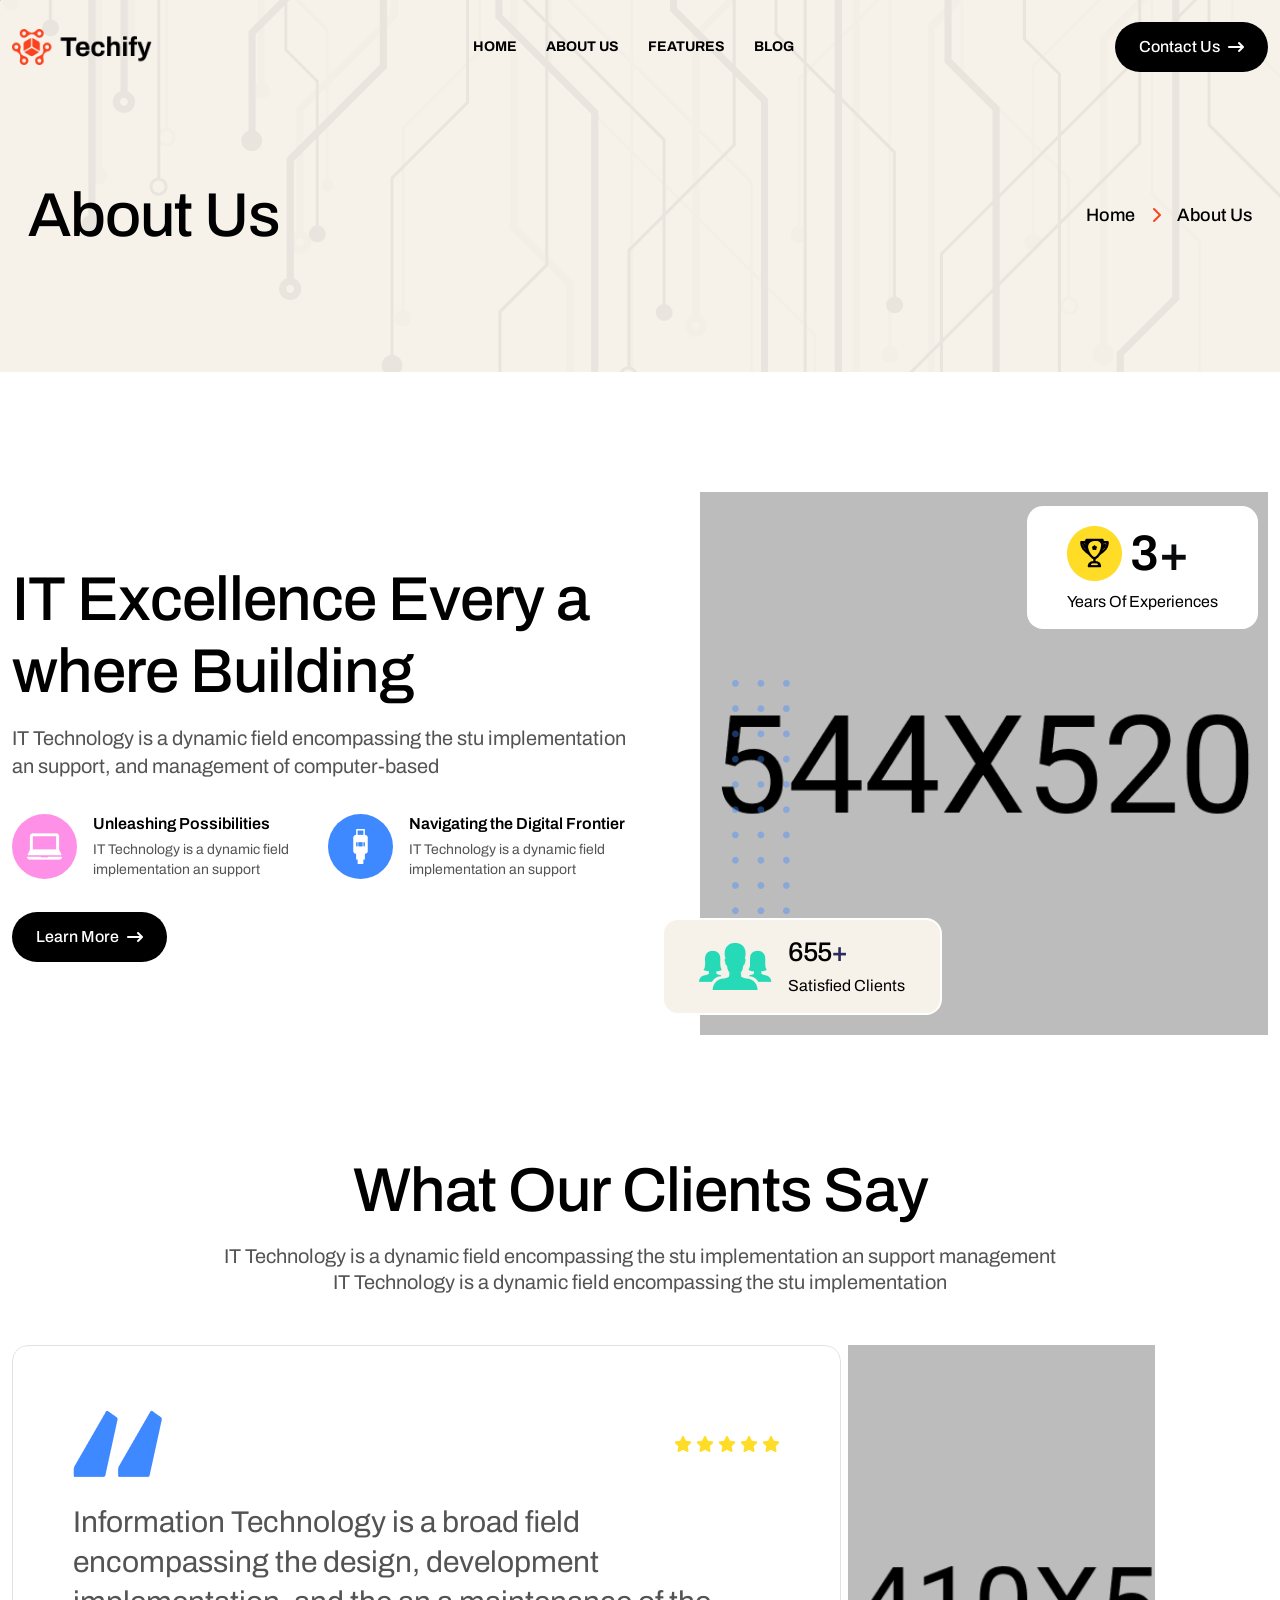
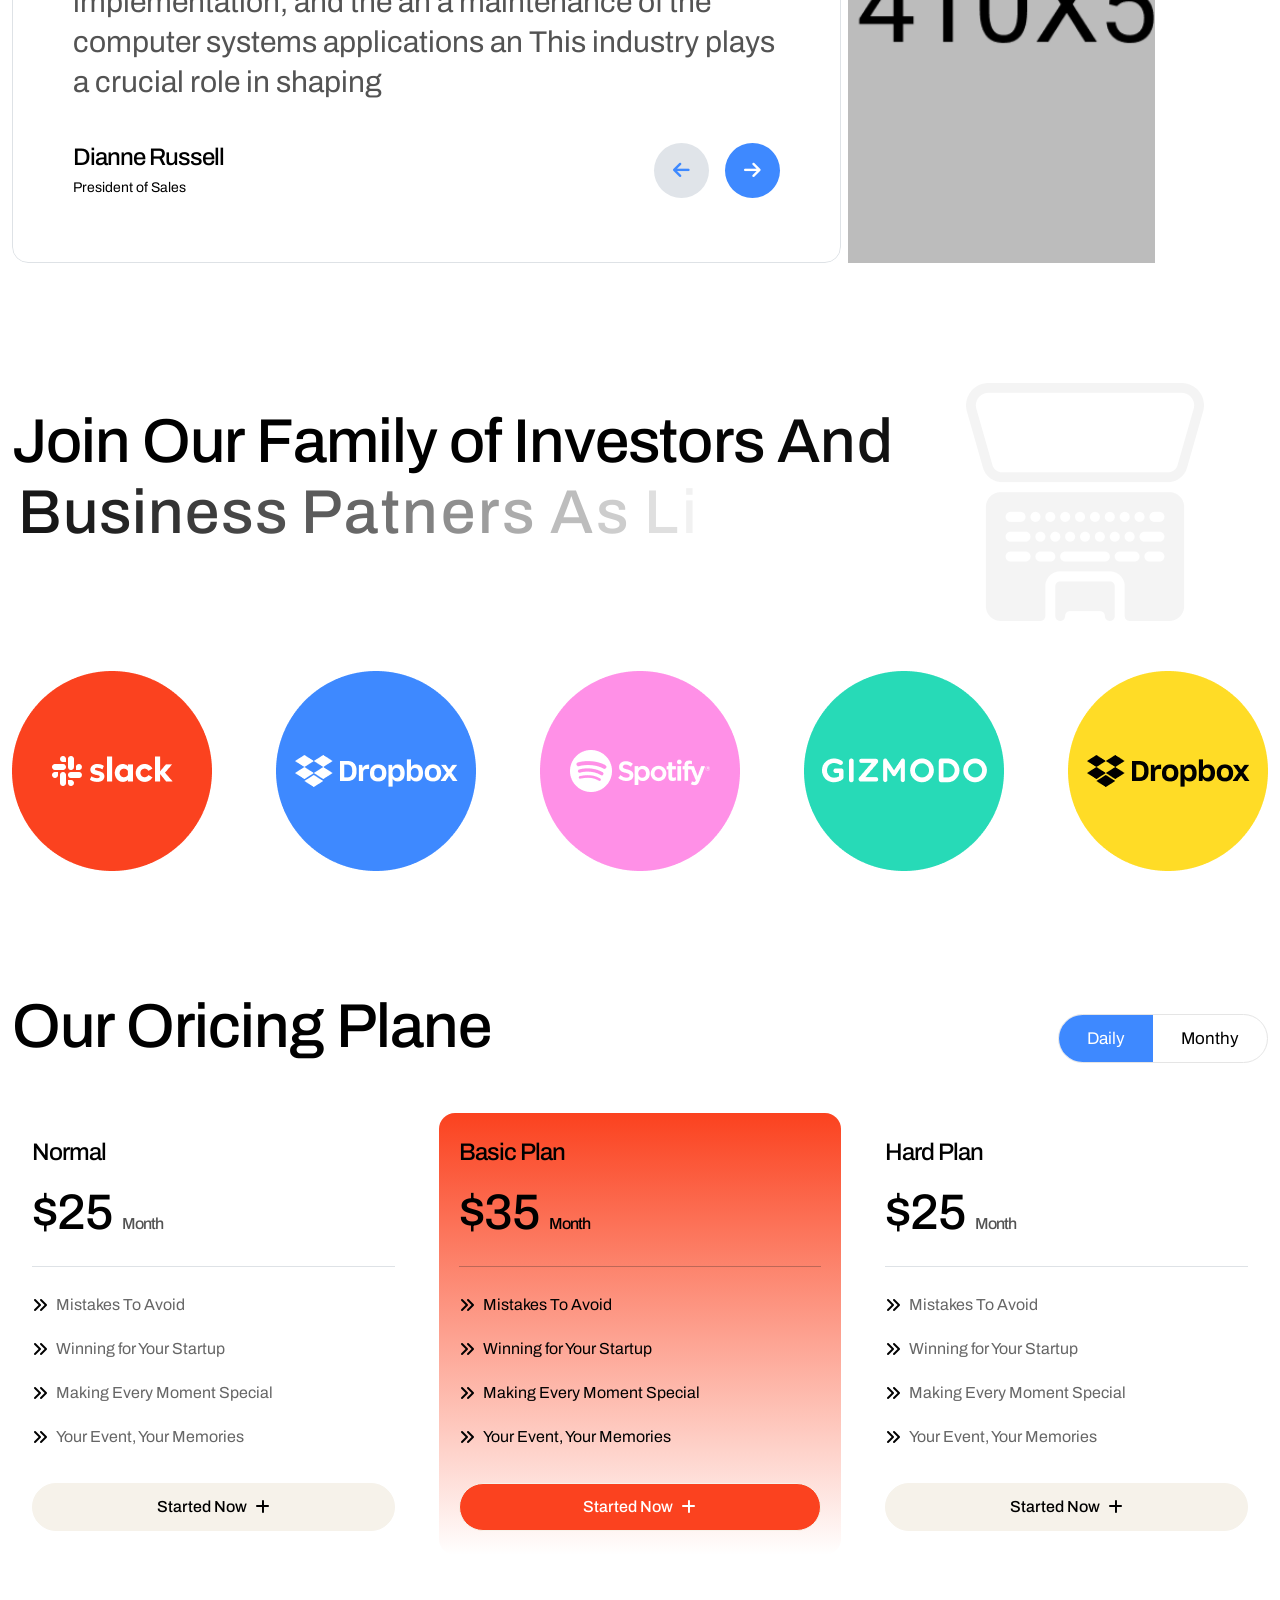
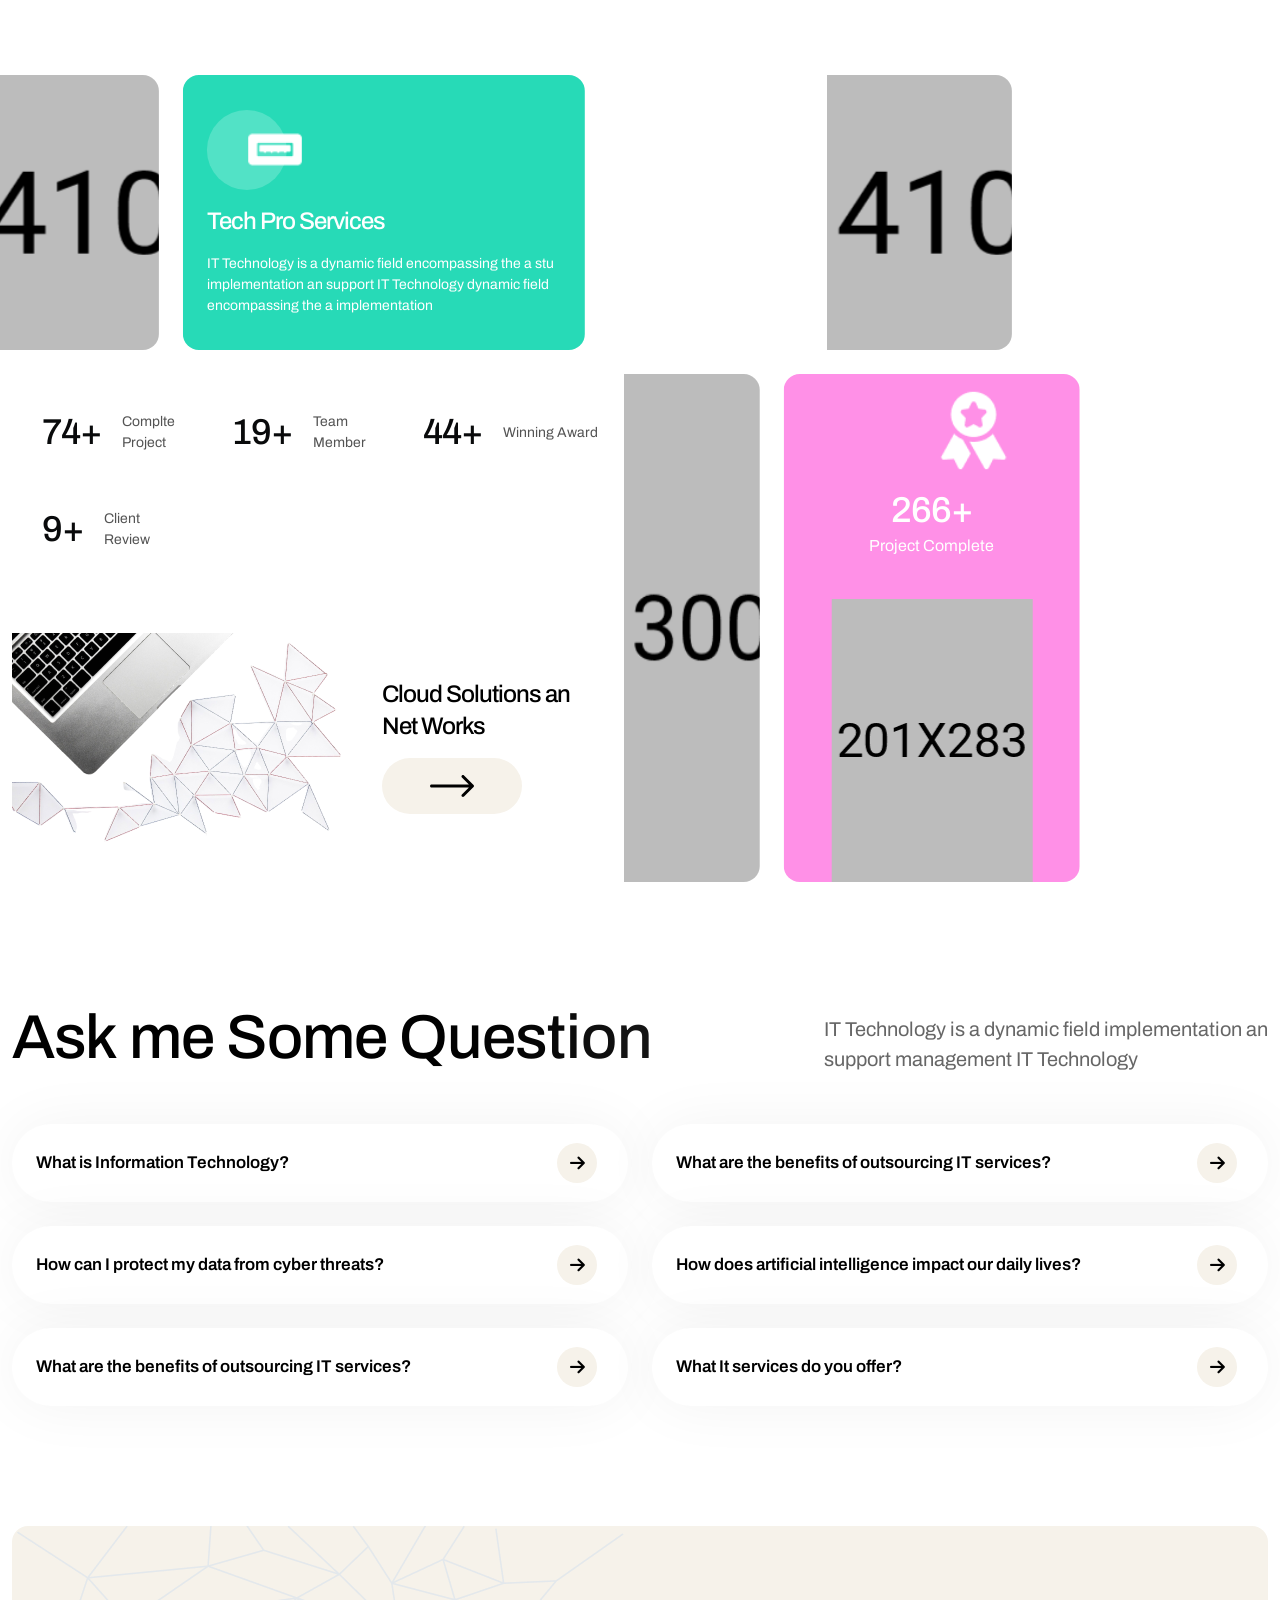
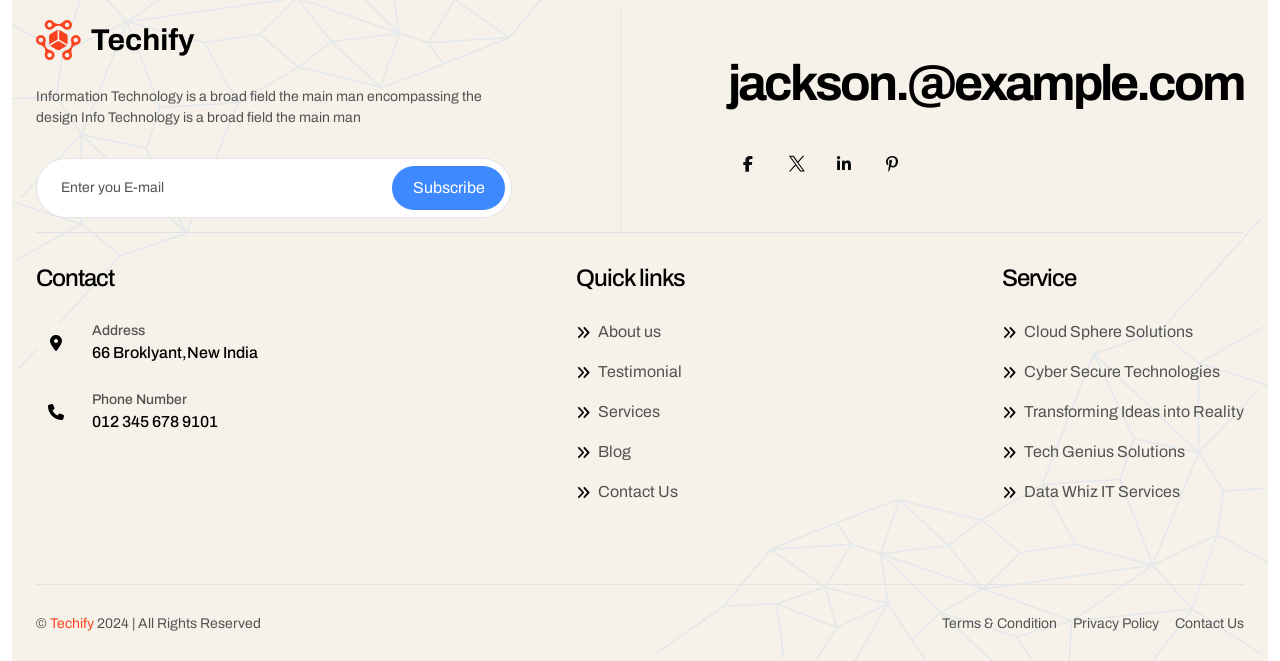
==== commit a5889328: "remove unused" ====
--- a/about.html
+++ b/about.html
@@ -167,188 +167,62 @@
     <div class="offcanvas__overlay"></div>
 
     <!-- Header Section Start -->
-    <header id="header-sticky" class="header-1 header-version1 inner-fixed">
-        <div class="container">
-            <div class="header-common-wrapper">
-                <div class="header-main">
-                    <div class="header-left">
-                        <div class="logo">
-                            <a href="index.html" class="header-logo">
-                                <img src="assets/img/logo/logo-dark.png" alt="logo-img">
+        <header id="header-sticky" class="header-1 header-version1 inner-fixed">
+            <div class="container">
+                <div class="header-common-wrapper">
+                    <div class="header-main">
+                        <div class="header-left">
+                            <div class="logo">
+                                <a href="index.html" class="header-logo">
+                                    <img src="assets/img/logo/logo-dark.png" alt="logo-img">
+                                </a>
+                            </div>
+                        </div>
+                        <div class="header-right d-flex justify-content-end align-items-center">
+                            <div class="mean__menu-wrapper">
+                                <div class="main-menu">
+                                    <nav id="mobile-menu">
+                                        <ul>
+                                            <li class="has-dropdown active menu-thumb">
+                                                <a href="index.html">
+                                                    Home
+                                                </a>
+                                            </li>
+                                            <li>
+                                                <a href="about.html">About Us</a>
+                                            </li>
+                                            <li>
+                                                <a href="features.html">
+                                                    Features
+                                                </a>
+                                            </li>
+                                            <li>
+                                                <a href="blog.html">
+                                                    Blog
+                                                </a>
+                                            </li>
+                                        </ul>
+                                    </nav>
+                                </div>
+                            </div>
+                            <a href="#0" class="search-trigger search-icon d-xl-none d-block">
+                                <i class="fas fa-search"></i>
                             </a>
-                        </div>
-                    </div>
-                    <div class="header-right d-flex justify-content-end align-items-center">
-                        <div class="mean__menu-wrapper">
-                            <div class="main-menu">
-                                <nav id="mobile-menu">
-                                    <ul>
-                                        <li class="has-dropdown active menu-thumb">
-                                            <a href="index.html">
-                                                Home
-                                                <i class="fas fa-angle-down"></i>
-                                            </a>
-                                            <ul class="submenu has-homemenu">
-                                                <li>
-                                                    <div class="homemenu-items">
-                                                        <div class="homemenu">
-                                                            <a href="index.html" class="homemenu-thumb">
-                                                                <img src="assets/img/banner/home1.jpg" alt="img">
-                                                                <span class="demo-button">
-                                                                    <span class="theme-btn p1-bg box-style first-box">
-                                                                        <span class="black">Home 01</span>
-                                                                    </span>
-                                                                </span>
-                                                            </a>
-                                                        </div>
-                                                        <div class="homemenu">
-                                                            <a href="index-2.html" class="homemenu-thumb mb-15">
-                                                                <img src="assets/img/banner/home2.jpg" alt="img">
-                                                                <span class="demo-button">
-                                                                    <span class="theme-btn p1-bg box-style first-box">
-                                                                        <span class="black">Home 02</span>
-                                                                    </span>
-                                                                </span>
-                                                            </a>
-                                                        </div>
-                                                        <div class="homemenu">
-                                                            <a href="index-3.html" class="homemenu-thumb mb-15">
-                                                                <img src="assets/img/banner/home3.jpg" alt="img">
-                                                                <span class="demo-button">
-                                                                    <span class="theme-btn p1-bg box-style first-box">
-                                                                        <span class="black">Home 03</span>
-                                                                    </span>
-                                                                </span>
-                                                            </a>
-                                                        </div>
-                                                        <div class="homemenu">
-                                                            <a href="index-4.html" class="homemenu-thumb mb-15">
-                                                                <img src="assets/img/banner/home4.jpg" alt="img">
-                                                                <span class="demo-button">
-                                                                    <span class="theme-btn p1-bg box-style first-box">
-                                                                        <span class="black">Home 04</span>
-                                                                    </span>
-                                                                </span>
-                                                            </a>
-                                                        </div>
-                                                        <div class="homemenu">
-                                                            <a href="index-5.html" class="homemenu-thumb mb-15">
-                                                                <img src="assets/img/banner/home5.jpg" alt="img">
-                                                                <span class="demo-button">
-                                                                    <span class="theme-btn p1-bg box-style first-box">
-                                                                        <span class="black">Home 05</span>
-                                                                    </span>
-                                                                </span>
-                                                            </a>
-                                                        </div>
-                                                        <div class="homemenu">
-                                                            <a href="index-6.html" class="homemenu-thumb mb-15">
-                                                                <img src="assets/img/banner/home6.jpg" alt="img">
-                                                                <span class="demo-button">
-                                                                    <span class="theme-btn p1-bg box-style first-box">
-                                                                        <span class="black">Home 06</span>
-                                                                    </span>
-                                                                </span>
-                                                            </a>
-                                                        </div>
-                                                    </div>
-                                                </li>
-                                            </ul>
-                                        </li>
-                                        <li>
-                                            <a href="about.html">About Us</a>
-                                        </li>
-                                        <li>
-                                            <a href="service.html">
-                                                Services
-                                                <i class="fas fa-angle-down"></i>
-                                            </a>
-                                            <ul class="submenu">
-                                                <li><a href="service.html">Services</a></li>
-                                                <li><a href="service-details.html">Services Details</a></li>
-                                            </ul>
-                                        </li>
-                                        <li>
-                                            <a href="project.html">
-                                                Projects
-                                                <i class="fas fa-angle-down"></i>
-                                            </a>
-                                            <ul class="submenu">
-                                                <li><a href="project.html">Project</a></li>
-                                                <li><a href="project-details.html">Project Details</a></li>
-                                            </ul>
-                                        </li>
-                                        <li>
-                                            <a href="news.html">
-                                                Blog
-                                                <i class="fas fa-angle-down"></i>
-                                            </a>
-                                            <ul class="submenu">
-                                                <li><a href="blog.html">Blog</a></li>
-                                                <li><a href="blog-details.html">Blog Details</a></li>
-                                            </ul>
-                                        </li>
-                                        <li class="has-dropdown">
-                                            <a href="#0">
-                                                Pages
-                                                <i class="fas fa-angle-down"></i>
-                                            </a>
-                                            <ul class="submenu">
-                                                <li><a href="about.html">About Us</a></li>
-                                                <li class="has-dropdown">
-                                                    <a href="team.html">
-                                                        Team
-                                                        <i class="fas fa-angle-down"></i>
-                                                    </a>
-                                                    <ul class="submenu">
-                                                        <li><a href="team.html">Team</a></li>
-                                                        <li><a href="team-details.html">Team Details</a></li>
-                                                    </ul>
-                                                </li>
-                                                <li class="has-dropdown">
-                                                    <a href="shop.html">
-                                                        Shop
-                                                        <i class="fas fa-angle-down"></i>
-                                                    </a>
-                                                    <ul class="submenu">
-                                                        <li><a href="shop.html">Shop</a></li>
-                                                        <li><a href="cart.html">Cart</a></li>
-                                                        <li><a href="checkout.html">Checkout</a></li>
-                                                        <li><a href="shop-details.html">Shop Details</a></li>
-                                                    </ul>
-                                                </li>
-                                                <li><a href="faqs.html">Faqs</a></li>
-                                                <li><a href="error.html">404</a></li>
-                                                <li><a href="comming-soon.html">Coming Soon</a></li>
-                                            </ul>
-                                        </li>
-                                        <li>
-                                            <a href="contact.html">Contact</a>
-                                        </li>
-                                    </ul>
-                                </nav>
-                            </div>
-                        </div>
-                        <a href="#0" class="search-trigger search-icon d-xl-none d-block">
-                            <i class="fas fa-search"></i>
+                            <div class="header__hamburger d-xl-none my-auto">
+                                <div class="sidebar__toggle">
+                                    <img src="assets/img/icon/menu.png" alt="icon">
+                                </div>
+                            </div>
+                        </div>
+                        <a href="contact.html"
+                            class="common-btn box-style btn2 blackbg d-lg-inline-flex d-none justify-content-center align-items-center gap-xxl-2 gap-2 fw-500 white-clr py-3 overflow-hidden rounded100">
+                            Contact Us
+                            <i class="fa-solid fa-arrow-right-long"></i>
                         </a>
-                        <div class="header__hamburger d-xl-none my-auto">
-                            <div class="sidebar__toggle">
-                                <img src="assets/img/icon/menu.png" alt="icon">
-                            </div>
-                        </div>
-                    </div>
-                    <a href="#0"
-                        class="blackbg call-version1 d-sm-flex d-none align-items-center gap-2 rounded-5 py-2 ps-2 pe-xxl-4 pe-4">
-                        <div class="icon d-center p1-bg rounded-circle">
-                            <i class="fas fa-phone-alt white-clr"></i>
-                        </div>
-                        <span class="fs-seven fw-normal white-clr">(505) 555-0125</span>
-                    </a>
-                </div>
-            </div>
-        </div>
-    </header>
+                    </div>
+                </div>
+            </div>
+        </header>
 
     <!-- Banner Section Start -->
     <section class="breadcrumb-section cmn-bg position-relative fix">
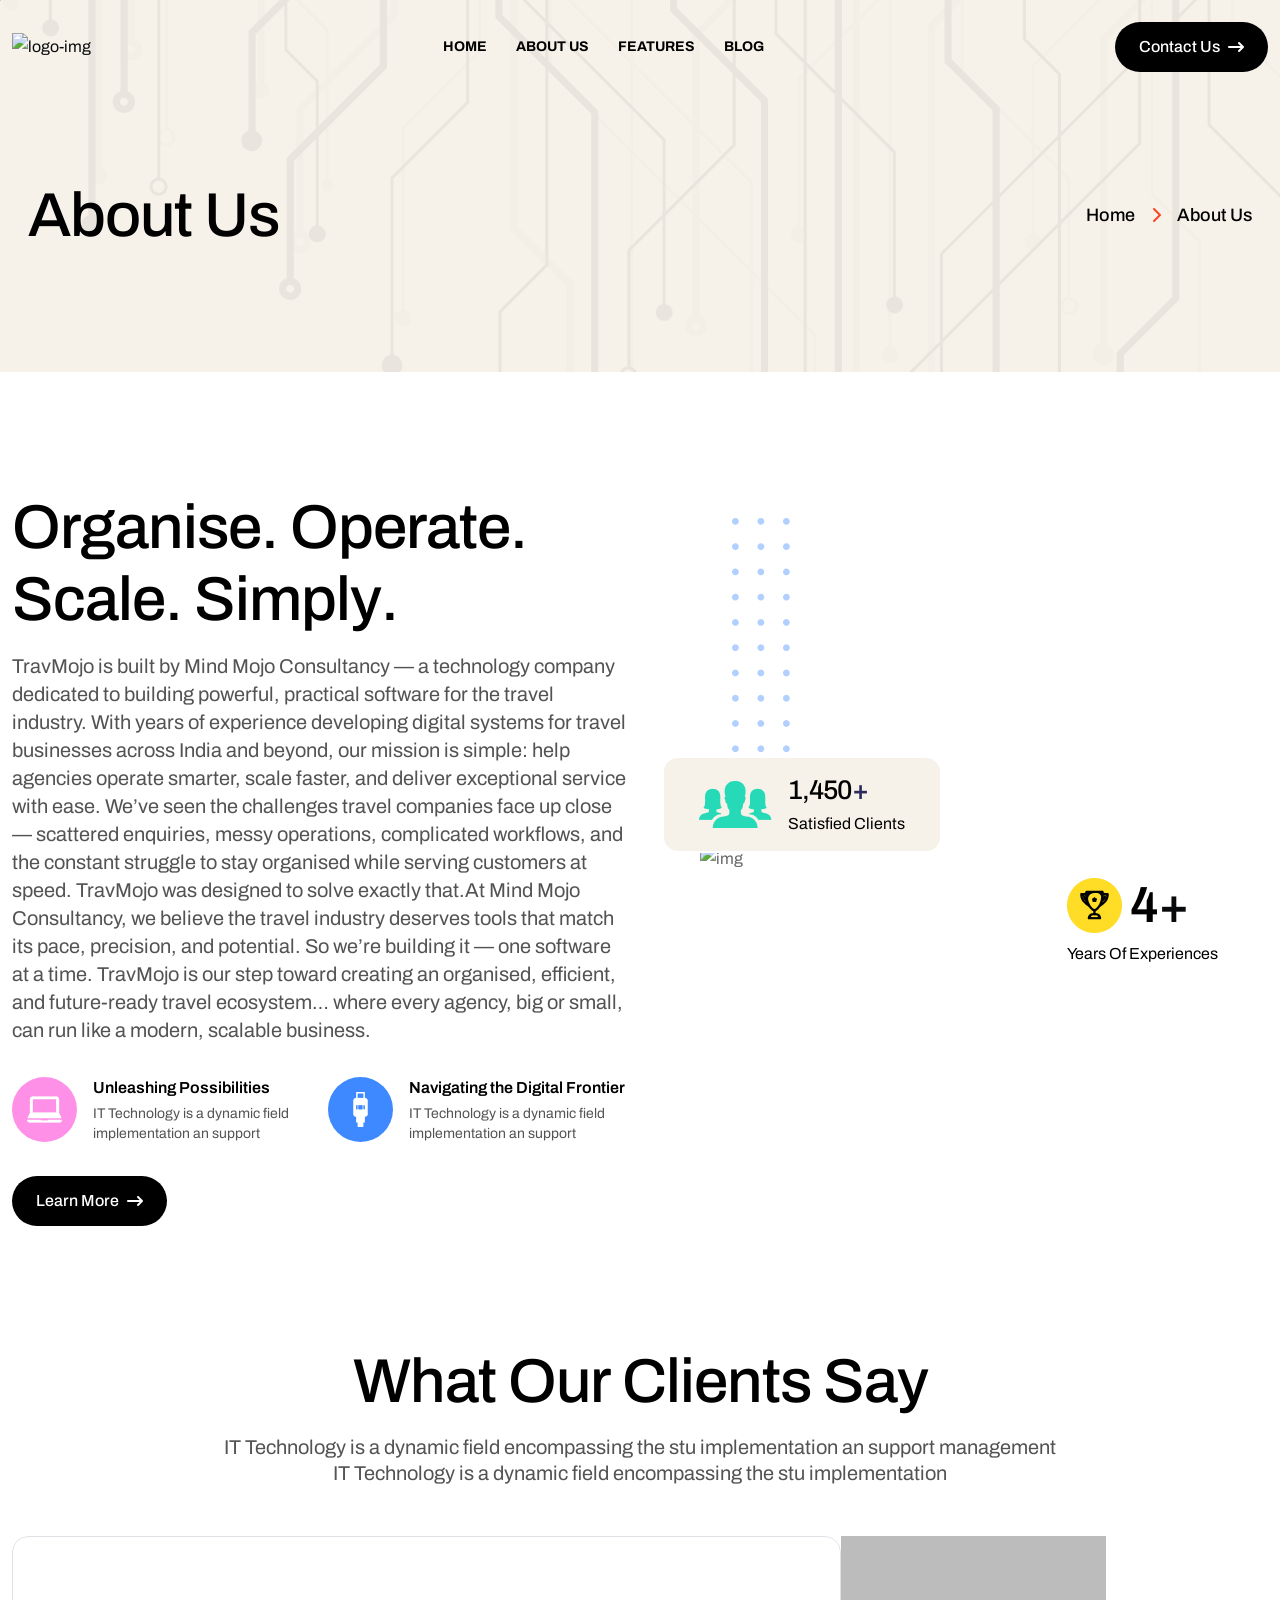
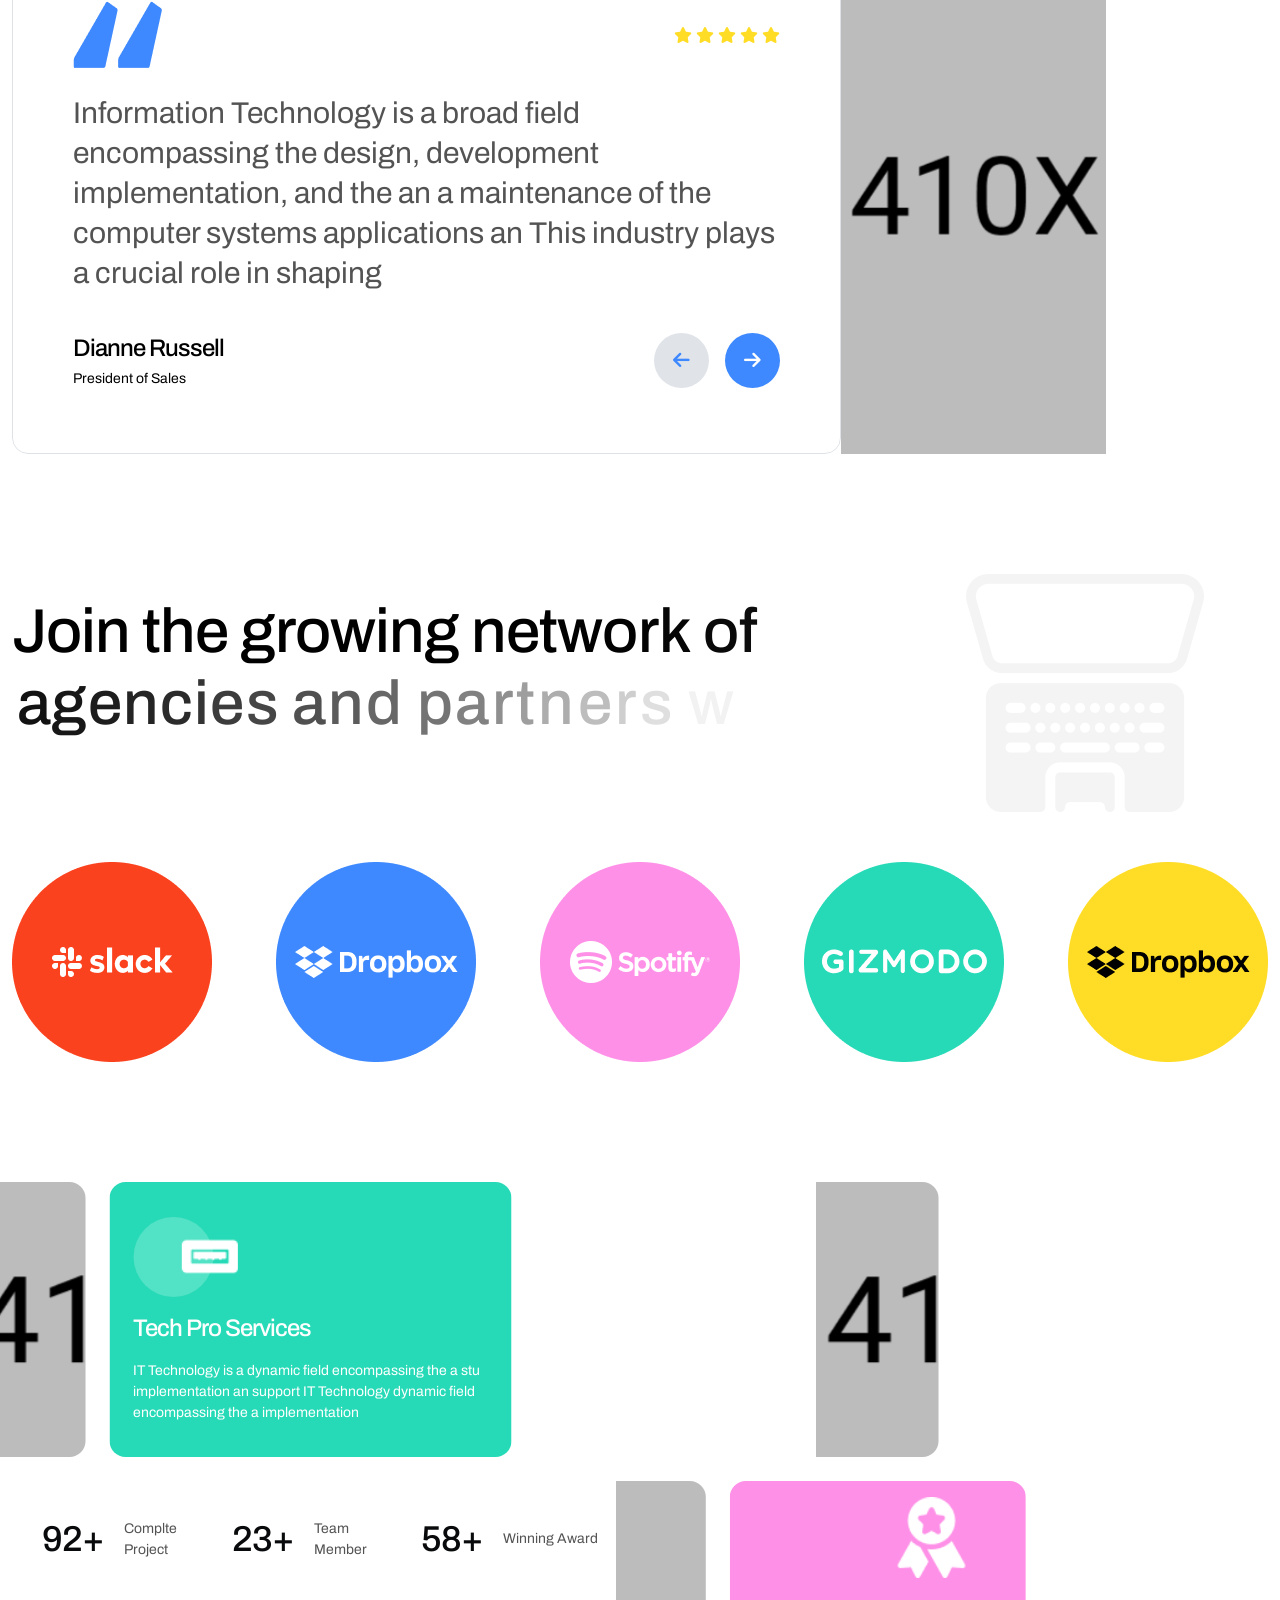
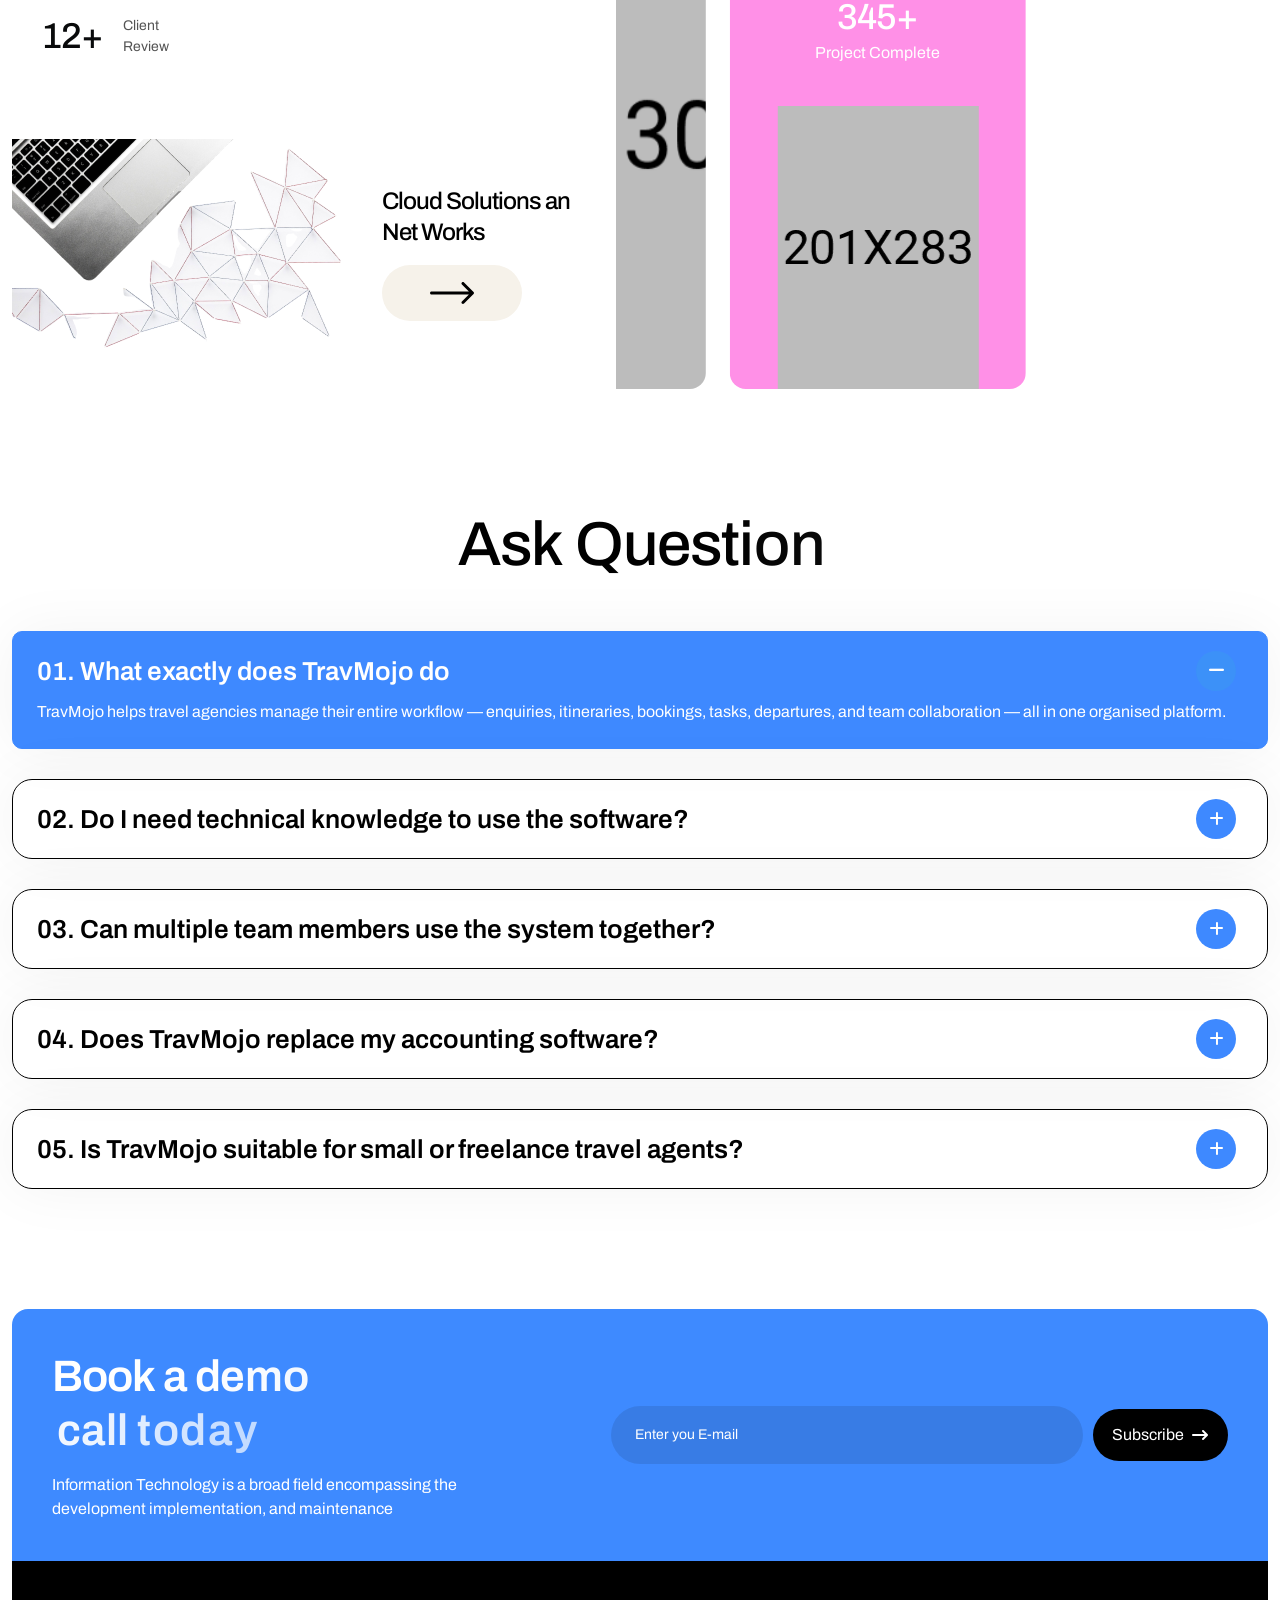
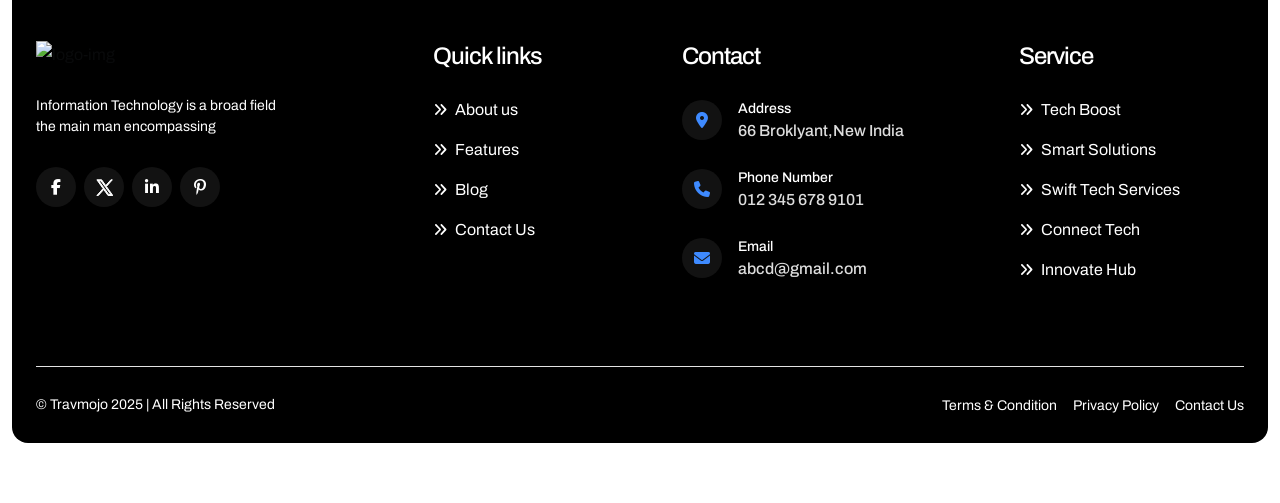
==== commit 8f11e054: "add padding" ====
--- a/about.html
+++ b/about.html
@@ -10,9 +10,9 @@
     <meta name="author" content="authorName">
     <meta name="description" content="Techify - Technology Tt Solutions HTML Template">
     <!-- ======== Page title ============ -->
-    <title>Techify - Technology Tt Solutions HTML Template</title>
+    <title>Travmojo</title>
     <!--<< Favcion >>-->
-    <link rel="shortcut icon" href="assets/img/logo/favs.png">
+    <link rel="shortcut icon" href="assets/img/logo/favicon.svg">
     <!--<< Bootstrap min.css >>-->
     <link rel="stylesheet" href="assets/css/bootstrap.min.css">
     <!--<< All Min Css >>-->
@@ -96,7 +96,7 @@
                     <div class="offcanvas__top mb-4 d-flex justify-content-between align-items-center">
                         <div class="offcanvas__logo">
                             <a href="index.html">
-                                <img src="assets/img/logo/logo-dark.png" alt="logo-img">
+                                <img src="assets/img/logo/main-logo.svg" alt="logo-img">
                             </a>
                         </div>
                         <div class="offcanvas__close">
@@ -167,62 +167,62 @@
     <div class="offcanvas__overlay"></div>
 
     <!-- Header Section Start -->
-        <header id="header-sticky" class="header-1 header-version1 inner-fixed">
-            <div class="container">
-                <div class="header-common-wrapper">
-                    <div class="header-main">
-                        <div class="header-left">
-                            <div class="logo">
-                                <a href="index.html" class="header-logo">
-                                    <img src="assets/img/logo/logo-dark.png" alt="logo-img">
-                                </a>
-                            </div>
-                        </div>
-                        <div class="header-right d-flex justify-content-end align-items-center">
-                            <div class="mean__menu-wrapper">
-                                <div class="main-menu">
-                                    <nav id="mobile-menu">
-                                        <ul>
-                                            <li class="has-dropdown active menu-thumb">
-                                                <a href="index.html">
-                                                    Home
-                                                </a>
-                                            </li>
-                                            <li>
-                                                <a href="about.html">About Us</a>
-                                            </li>
-                                            <li>
-                                                <a href="features.html">
-                                                    Features
-                                                </a>
-                                            </li>
-                                            <li>
-                                                <a href="blog.html">
-                                                    Blog
-                                                </a>
-                                            </li>
-                                        </ul>
-                                    </nav>
-                                </div>
-                            </div>
-                            <a href="#0" class="search-trigger search-icon d-xl-none d-block">
-                                <i class="fas fa-search"></i>
+    <header id="header-sticky" class="header-1 header-version1 inner-fixed">
+        <div class="container">
+            <div class="header-common-wrapper">
+                <div class="header-main">
+                    <div class="header-left">
+                        <div class="logo">
+                            <a href="index.html" class="header-logo">
+                                <img src="assets/img/logo/main-logo.svg" alt="logo-img">
                             </a>
-                            <div class="header__hamburger d-xl-none my-auto">
-                                <div class="sidebar__toggle">
-                                    <img src="assets/img/icon/menu.png" alt="icon">
-                                </div>
-                            </div>
-                        </div>
-                        <a href="contact.html"
-                            class="common-btn box-style btn2 blackbg d-lg-inline-flex d-none justify-content-center align-items-center gap-xxl-2 gap-2 fw-500 white-clr py-3 overflow-hidden rounded100">
-                            Contact Us
-                            <i class="fa-solid fa-arrow-right-long"></i>
+                        </div>
+                    </div>
+                    <div class="header-right d-flex justify-content-end align-items-center">
+                        <div class="mean__menu-wrapper">
+                            <div class="main-menu">
+                                <nav id="mobile-menu">
+                                    <ul>
+                                        <li class="has-dropdown active menu-thumb">
+                                            <a href="index.html">
+                                                Home
+                                            </a>
+                                        </li>
+                                        <li>
+                                            <a href="about.html">About Us</a>
+                                        </li>
+                                        <li>
+                                            <a href="features.html">
+                                                Features
+                                            </a>
+                                        </li>
+                                        <li>
+                                            <a href="blog.html">
+                                                Blog
+                                            </a>
+                                        </li>
+                                    </ul>
+                                </nav>
+                            </div>
+                        </div>
+                        <a href="#0" class="search-trigger search-icon d-xl-none d-block">
+                            <i class="fas fa-search"></i>
                         </a>
-                    </div>
-                </div>
-            </div>
-        </header>
+                        <div class="header__hamburger d-xl-none my-auto">
+                            <div class="sidebar__toggle">
+                                <img src="assets/img/icon/menu.png" alt="icon">
+                            </div>
+                        </div>
+                    </div>
+                    <a href="contact.html"
+                        class="common-btn box-style btn2 blackbg d-lg-inline-flex d-none justify-content-center align-items-center gap-xxl-2 gap-2 fw-500 white-clr py-3 overflow-hidden rounded100">
+                        Contact Us
+                        <i class="fa-solid fa-arrow-right-long"></i>
+                    </a>
+                </div>
+            </div>
+        </div>
+    </header>
 
     <!-- Banner Section Start -->
     <section class="breadcrumb-section cmn-bg position-relative fix">
@@ -251,11 +251,20 @@
                 <div class="col-lg-6 col-md-6">
                     <div class="about-exchange-content style2">
                         <h2 class="mb-md-3 mb-3 wow fadeInUp black-clr visible-slowly-right" data-wow-delay=".3s">
-                            IT Excellence Every a where Building
+                            Organise. Operate. Scale. Simply.
                         </h2>
                         <p class="pra fs-20 mb-xl-4 mb-3 pb-xl-2 wow fadeInUp" data-wow-delay="0.3s">
-                            IT Technology is a dynamic field encompassing the stu implementation an support, and
-                            management of computer-based
+                            TravMojo is built by Mind Mojo Consultancy — a technology company dedicated to building
+                            powerful, practical software for the travel industry. With years of experience developing
+                            digital systems for travel businesses across India and beyond, our mission is simple: help
+                            agencies operate smarter, scale faster, and deliver exceptional service with ease.
+                            We’ve seen the challenges travel companies face up close — scattered enquiries, messy
+                            operations, complicated workflows, and the constant struggle to stay organised while serving
+                            customers at speed. TravMojo was designed to solve exactly that.At Mind Mojo Consultancy, we
+                            believe the travel industry deserves tools that match its pace, precision, and potential.
+                            So we’re building it — one software at a time.
+                            TravMojo is our step toward creating an organised, efficient, and future-ready travel
+                            ecosystem… where every agency, big or small, can run like a modern, scalable business.
                         </p>
                         <div
                             class="about-display2 d-flex flex-xl-nowrap flex-wrap gap-xxl-4 gap-xl-3 gap-3 mb-xl-4 mb-4 pb-xl-2">
@@ -294,7 +303,7 @@
                 </div>
                 <div class="col-lg-6 col-md-6">
                     <div class="about-thumb-version2 position-relative ps-xl-5 w-100">
-                        <img src="assets/img/about/about-v2.png" alt="img" class="w-100">
+                        <img src="assets/img/about-us.png" alt="img" class="w-100">
                         <!-- Ele -->
                         <img src="assets/img/element/dots.png" alt="img" class="dot-ele d-lg-block d-none">
                         <div class="about-counting-box1 rounded-4 white-bg">
@@ -397,7 +406,7 @@
             <div class="row align-items-end g-3 mb-50">
                 <div class="col-lg-9 col-md-8 col-sm-9">
                     <h2 class="wow fadeInUp black-clr visible-slowly-right pe-4" data-wow-delay=".3s">
-                        Join Our Family of Investors And Business Patners As Like Treva Circle Ntv
+                        Join the growing network of agencies and partners who trust us.
                     </h2>
                 </div>
                 <div class="col-lg-3 col-md-3 col-sm-3 d-sm-block d-none">
@@ -426,218 +435,6 @@
         </div>
     </section>
 
-    <!-- Pricing Section Start -->
-    <section class="pricing-section space-bottom fix">
-        <div class="container">
-            <div
-                class="d-flex gap-3 flex-sm-nowrap flex-wrap align-items-end justify-content-sm-between justify-content-center mb-50">
-                <h2 class="wow fadeInUp text-center text-sm-start text-center black visible-slowly-right"
-                    data-wow-delay=".3s">
-                    Our Oricing Plane
-                </h2>
-                <ul class="nav pricing-tabbing nav-tabs" id="myTab" role="tablist">
-                    <li class="nav-item" role="presentation">
-                        <button class="nav-link active" id="home-tab" data-bs-toggle="tab" data-bs-target="#home"
-                            type="button" role="tab" aria-controls="home" aria-selected="true">Daily</button>
-                    </li>
-                    <li class="nav-item" role="presentation">
-                        <button class="nav-link" id="profile-tab" data-bs-toggle="tab" data-bs-target="#profile"
-                            type="button" role="tab" aria-controls="profile" aria-selected="false">Monthy</button>
-                    </li>
-                </ul>
-            </div>
-            <div class="tab-content" id="myTabContent">
-                <div class="tab-pane fade show active" id="home" role="tabpanel" aria-labelledby="home-tab">
-                    <div class="row g-4">
-                        <div class="col-sm-6 col-md-6 col-lg-4 col-xl-4">
-                            <div class="pricing-items style2 rounded-4 white-bg">
-                                <h3 class="black-clr mb-lg-3 mb-2">
-                                    Normal
-                                </h3>
-                                <h2 class="border-bottom pb-4 mb-4">
-                                    $25 <span>Month</span>
-                                </h2>
-                                <ul class="price-list d-grid gap-xl-3 gap-2 mb-4 pb-lg-2">
-                                    <li class="d-flex align-items-center gap-2">
-                                        <i class="fa-solid fa-angles-right black-clr"></i> Mistakes To Avoid
-                                    </li>
-                                    <li class="d-flex align-items-center gap-2">
-                                        <i class="fa-solid fa-angles-right black-clr"></i> Winning for Your Startup
-                                    </li>
-                                    <li class="d-flex align-items-center gap-2">
-                                        <i class="fa-solid fa-angles-right black-clr"></i> Making Every Moment
-                                        Special
-                                    </li>
-                                    <li class="d-flex align-items-center gap-2">
-                                        <i class="fa-solid fa-angles-right black-clr"></i> Your Event, Your Memories
-                                    </li>
-                                </ul>
-                                <a href="contact.html"
-                                    class="common-btn box-style cmn-bg d-flex justify-content-center align-items-center gap-xxl-2 gap-2 border fw-500 black overflow-hidden white-bg rounded100">
-                                    Started Now
-                                    <i class="fa-solid fa-plus"></i>
-                                </a>
-                            </div>
-                        </div>
-                        <div class="col-sm-6 col-md-6 col-lg-4 col-xl-4">
-                            <div class="pricing-items premium-items active style2 rounded-4 white-bg">
-                                <h3 class="black-clr mb-lg-3 mb-2">
-                                    Basic Plan
-                                </h3>
-                                <h2 class="border-bottom pb-4 mb-4">
-                                    $35 <span>Month</span>
-                                </h2>
-                                <ul class="price-list d-grid gap-xl-3 gap-2 mb-4 pb-lg-2">
-                                    <li class="d-flex align-items-center gap-2">
-                                        <i class="fa-solid fa-angles-right black-clr"></i> Mistakes To Avoid
-                                    </li>
-                                    <li class="d-flex align-items-center gap-2">
-                                        <i class="fa-solid fa-angles-right black-clr"></i> Winning for Your Startup
-                                    </li>
-                                    <li class="d-flex align-items-center gap-2">
-                                        <i class="fa-solid fa-angles-right black-clr"></i> Making Every Moment
-                                        Special
-                                    </li>
-                                    <li class="d-flex align-items-center gap-2">
-                                        <i class="fa-solid fa-angles-right black-clr"></i> Your Event, Your Memories
-                                    </li>
-                                </ul>
-                                <a href="contact.html"
-                                    class="common-btn box-style cmn-bg d-flex justify-content-center align-items-center gap-xxl-2 gap-2 border fw-500 black overflow-hidden white-bg rounded100">
-                                    Started Now
-                                    <i class="fa-solid fa-plus"></i>
-                                </a>
-                            </div>
-                        </div>
-                        <div class="col-sm-6 col-md-6 col-lg-4 col-xl-4">
-                            <div class="pricing-items style2 rounded-4 white-bg">
-                                <h3 class="black-clr mb-lg-3 mb-2">
-                                    Hard Plan
-                                </h3>
-                                <h2 class="border-bottom pb-4 mb-4">
-                                    $25 <span>Month</span>
-                                </h2>
-                                <ul class="price-list d-grid gap-xl-3 gap-2 mb-4 pb-lg-2">
-                                    <li class="d-flex align-items-center gap-2">
-                                        <i class="fa-solid fa-angles-right black-clr"></i> Mistakes To Avoid
-                                    </li>
-                                    <li class="d-flex align-items-center gap-2">
-                                        <i class="fa-solid fa-angles-right black-clr"></i> Winning for Your Startup
-                                    </li>
-                                    <li class="d-flex align-items-center gap-2">
-                                        <i class="fa-solid fa-angles-right black-clr"></i> Making Every Moment
-                                        Special
-                                    </li>
-                                    <li class="d-flex align-items-center gap-2">
-                                        <i class="fa-solid fa-angles-right black-clr"></i> Your Event, Your Memories
-                                    </li>
-                                </ul>
-                                <a href="contact.html"
-                                    class="common-btn box-style cmn-bg d-flex justify-content-center align-items-center gap-xxl-2 gap-2 border fw-500 black overflow-hidden white-bg rounded100">
-                                    Started Now
-                                    <i class="fa-solid fa-plus"></i>
-                                </a>
-                            </div>
-                        </div>
-                    </div>
-                </div>
-                <div class="tab-pane fade" id="profile" role="tabpanel" aria-labelledby="profile-tab">
-                    <div class="row g-4">
-                        <div class="col-sm-6 col-md-6 col-lg-4 col-xl-4">
-                            <div class="pricing-items style2 rounded-4 white-bg">
-                                <h3 class="black-clr mb-lg-3 mb-2">
-                                    Normal
-                                </h3>
-                                <h2 class="border-bottom pb-4 mb-4">
-                                    $25 <span>Year</span>
-                                </h2>
-                                <ul class="price-list d-grid gap-xl-3 gap-2 mb-4 pb-lg-2">
-                                    <li class="d-flex align-items-center gap-2">
-                                        <i class="fa-solid fa-angles-right black-clr"></i> Mistakes To Avoid
-                                    </li>
-                                    <li class="d-flex align-items-center gap-2">
-                                        <i class="fa-solid fa-angles-right black-clr"></i> Winning for Your Startup
-                                    </li>
-                                    <li class="d-flex align-items-center gap-2">
-                                        <i class="fa-solid fa-angles-right black-clr"></i> Making Every Moment
-                                        Special
-                                    </li>
-                                    <li class="d-flex align-items-center gap-2">
-                                        <i class="fa-solid fa-angles-right black-clr"></i> Your Event, Your Memories
-                                    </li>
-                                </ul>
-                                <a href="contact.html"
-                                    class="common-btn box-style cmn-bg d-flex justify-content-center align-items-center gap-xxl-2 gap-2 border fw-500 black overflow-hidden white-bg rounded100">
-                                    Started Now
-                                    <i class="fa-solid fa-plus"></i>
-                                </a>
-                            </div>
-                        </div>
-                        <div class="col-sm-6 col-md-6 col-lg-4 col-xl-4">
-                            <div class="pricing-items premium-items active style2 rounded-4 white-bg">
-                                <h3 class="black-clr mb-lg-3 mb-2">
-                                    Basic Plan
-                                </h3>
-                                <h2 class="border-bottom pb-4 mb-4">
-                                    $35 <span>Years</span>
-                                </h2>
-                                <ul class="price-list d-grid gap-xl-3 gap-2 mb-4 pb-lg-2">
-                                    <li class="d-flex align-items-center gap-2">
-                                        <i class="fa-solid fa-angles-right black-clr"></i> Mistakes To Avoid
-                                    </li>
-                                    <li class="d-flex align-items-center gap-2">
-                                        <i class="fa-solid fa-angles-right black-clr"></i> Winning for Your Startup
-                                    </li>
-                                    <li class="d-flex align-items-center gap-2">
-                                        <i class="fa-solid fa-angles-right black-clr"></i> Making Every Moment
-                                        Special
-                                    </li>
-                                    <li class="d-flex align-items-center gap-2">
-                                        <i class="fa-solid fa-angles-right black-clr"></i> Your Event, Your Memories
-                                    </li>
-                                </ul>
-                                <a href="contact.html"
-                                    class="common-btn box-style cmn-bg d-flex justify-content-center align-items-center gap-xxl-2 gap-2 border fw-500 black overflow-hidden white-bg rounded100">
-                                    Started Now
-                                    <i class="fa-solid fa-plus"></i>
-                                </a>
-                            </div>
-                        </div>
-                        <div class="col-sm-6 col-md-6 col-lg-4 col-xl-4">
-                            <div class="pricing-items style2 rounded-4 white-bg">
-                                <h3 class="black-clr mb-lg-3 mb-2">
-                                    Hard Plan
-                                </h3>
-                                <h2 class="border-bottom pb-4 mb-4">
-                                    $25 <span>Years</span>
-                                </h2>
-                                <ul class="price-list d-grid gap-xl-3 gap-2 mb-4 pb-lg-2">
-                                    <li class="d-flex align-items-center gap-2">
-                                        <i class="fa-solid fa-angles-right black-clr"></i> Mistakes To Avoid
-                                    </li>
-                                    <li class="d-flex align-items-center gap-2">
-                                        <i class="fa-solid fa-angles-right black-clr"></i> Winning for Your Startup
-                                    </li>
-                                    <li class="d-flex align-items-center gap-2">
-                                        <i class="fa-solid fa-angles-right black-clr"></i> Making Every Moment
-                                        Special
-                                    </li>
-                                    <li class="d-flex align-items-center gap-2">
-                                        <i class="fa-solid fa-angles-right black-clr"></i> Your Event, Your Memories
-                                    </li>
-                                </ul>
-                                <a href="contact.html"
-                                    class="common-btn box-style cmn-bg d-flex justify-content-center align-items-center gap-xxl-2 gap-2 border fw-500 black overflow-hidden white-bg rounded100">
-                                    Started Now
-                                    <i class="fa-solid fa-plus"></i>
-                                </a>
-                            </div>
-                        </div>
-                    </div>
-                </div>
-            </div>
-        </div>
-    </section>
 
     <!-- Tech Service -->
     <section class="tech-services fix">
@@ -735,7 +532,8 @@
                                 Cloud Solutions an
                                 Net Works
                             </h3>
-                            <a href="service-details.html" class="rarrow d-inline-flex cmn-bg rounded-5 py-lg-3 py-2 px-xl-5 px-4">
+                            <a href="service-details.html"
+                                class="rarrow d-inline-flex cmn-bg rounded-5 py-lg-3 py-2 px-xl-5 px-4">
                                 <svg width="44" height="24" viewBox="0 0 44 24" fill="none"
                                     xmlns="http://www.w3.org/2000/svg">
                                     <path
@@ -775,332 +573,319 @@
     </section>
 
     <!-- Faq Section Start -->
-    <section class="faq-section section-padding fix">
+    <section class="faq-section fix section-padding">
         <div class="container">
-            <div
-                class="section-title d-flex justify-content-between flex-md-nowrap flex-wrap gap-md-4 gap-2 align-items-end mb-50">
-                <div class="section-title">
-                    <h2 class="wow fadeInUp black visible-slowly-right" data-wow-delay=".3s">
-                        Ask me Some Question
+            <h2 class="wow fadeInUp text-center black visible-slowly-right mb-50" data-wow-delay=".3s">
+                Ask Question
+            </h2>
+            <div class="row g-4">
+                <div class="col-lg-12">
+                    <div class="accordion custom-accordion accordion-style3" id="accordionExample">
+                        <div class="accordion-item active bg-transparent wow fadeInUp" data-wow-delay=".3s">
+                            <h2 class="accordion-header" id="headingOne">
+                                <button class="accordion-button bg-transparent" type="button" data-bs-toggle="collapse"
+                                    data-bs-target="#collapseOne" aria-expanded="true" aria-controls="collapseOne">
+                                    01. What exactly does TravMojo do
+                                </button>
+                            </h2>
+                            <div id="collapseOne" class="accordion-collapse collapse show" aria-labelledby="headingOne"
+                                data-bs-parent="#accordionExample">
+                                <div class="accordion-body pt-1">
+                                    <p class="fs-eight pra">
+                                        TravMojo helps travel agencies manage their entire workflow — enquiries,
+                                        itineraries, bookings, tasks, departures, and team collaboration — all in
+                                        one organised platform.
+                                    </p>
+                                </div>
+                            </div>
+                        </div>
+                        <div class="accordion-item bg-transparent wow fadeInUp" data-wow-delay=".5s">
+                            <h2 class="accordion-header" id="headingTwo">
+                                <button class="accordion-button bg-transparent collapsed" type="button"
+                                    data-bs-toggle="collapse" data-bs-target="#collapseTwo" aria-expanded="false"
+                                    aria-controls="collapseTwo">
+                                    02. Do I need technical knowledge to use the software?
+                                </button>
+                            </h2>
+                            <div id="collapseTwo" class="accordion-collapse collapse" aria-labelledby="headingTwo"
+                                data-bs-parent="#accordionExample">
+                                <div class="accordion-body pt-1">
+                                    <p class="fs-eight pra">
+                                        Not at all. TravMojo is designed for non-tech teams. The interface is
+                                        simple, intuitive, and built specifically for travel agencies, so anyone can
+                                        learn it quickly.
+                                    </p>
+                                </div>
+                            </div>
+                        </div>
+                        <div class="accordion-item bg-transparent wow fadeInUp" data-wow-delay=".6s">
+                            <h2 class="accordion-header" id="headingThree">
+                                <button class="accordion-button bg-transparent collapsed" type="button"
+                                    data-bs-toggle="collapse" data-bs-target="#collapseThree" aria-expanded="false"
+                                    aria-controls="collapseThree">
+                                    03. Can multiple team members use the system together?
+                                </button>
+                            </h2>
+                            <div id="collapseThree" class="accordion-collapse collapse" aria-labelledby="headingThree"
+                                data-bs-parent="#accordionExample">
+                                <div class="accordion-body pt-1">
+                                    <p class="fs-eight pra">
+                                        Yes. TravMojo supports multi-user access with permissions. Your team can
+                                        manage enquiries, build tours, assign tasks, and update bookings in real
+                                        time without overlapping.
+                                    </p>
+                                </div>
+                            </div>
+                        </div>
+                        <div class="accordion-item bg-transparent wow fadeInUp" data-wow-delay=".7s">
+                            <h2 class="accordion-header" id="headingfour">
+                                <button class="accordion-button bg-transparent collapsed" type="button"
+                                    data-bs-toggle="collapse" data-bs-target="#collapsefour" aria-expanded="false"
+                                    aria-controls="collapsefour">
+                                    04. Does TravMojo replace my accounting software?
+                                </button>
+                            </h2>
+                            <div id="collapsefour" class="accordion-collapse collapse" aria-labelledby="headingfour"
+                                data-bs-parent="#accordionExample">
+                                <div class="accordion-body pt-1">
+                                    <p class="fs-eight pra">
+                                        TravMojo handles CRM and operations. For accounting, you can integrate it
+                                        with TravelonPro. Together, they work as a complete travel ERP system.
+                                    </p>
+                                </div>
+                            </div>
+                        </div>
+                        <div class="accordion-item bg-transparent wow fadeInUp" data-wow-delay=".8s">
+                            <h2 class="accordion-header" id="headingfive">
+                                <button class="accordion-button bg-transparent collapsed" type="button"
+                                    data-bs-toggle="collapse" data-bs-target="#collapsefive" aria-expanded="false"
+                                    aria-controls="collapsefive">
+                                    05. Is TravMojo suitable for small or freelance travel agents?
+                                </button>
+                            </h2>
+                            <div id="collapsefive" class="accordion-collapse collapse" aria-labelledby="headingfive"
+                                data-bs-parent="#accordionExample">
+                                <div class="accordion-body pt-1">
+                                    <p class="fs-eight pra">
+                                        Absolutely. The platform is lightweight, affordable, and easy to use — ideal
+                                        for small agencies, solo agents, and mid-sized teams looking to streamline
+                                        operations and scale. </p>
+                                </div>
+                            </div>
+                        </div>
+                    </div>
+                </div>
+            </div>
+        </div>
+    </section>
+
+    <!--<< Footer Section Start >>-->
+    <footer class="footer-section style3 z-1 position-relative fix">
+        <div class="container">
+            <div class="footer-ingredient-form rounded-top-4">
+                <div class="content">
+                    <h2 class="fs-50 fw-semibold wow fadeInUp white mb-lg-3 mb-2 visible-slowly-right"
+                        data-wow-delay=".3s">
+                        Book a demo <br>call today
                     </h2>
-                </div>
-                <p class="fs-five wow fadeInLeft">
-                    IT Technology is a dynamic field implementation an <br> support management IT Technology
-                </p>
-            </div>
-            <div class="row g-4">
-                <div class="accordion custom-accordion accordion-style2" id="accordionExample">
-                    <div class="row g-4">
-                        <div class="col-lg-6 d-flex flex-column gap-md-4 gap-3">
-                            <div class="accordion-item rounded-5 bg-transparent wow fadeInUp" data-wow-delay=".3s">
-                                <h2 class="accordion-header" id="headingOne">
-                                    <button class="accordion-button bg-transparent collapsed" type="button"
-                                        data-bs-toggle="collapse" data-bs-target="#collapseOne" aria-expanded="false"
-                                        aria-controls="collapseOne">
-                                        What is Information Technology?
-                                    </button>
-                                </h2>
-                                <div id="collapseOne" class="accordion-collapse collapse" aria-labelledby="headingOne"
-                                    data-bs-parent="#accordionExample">
-                                    <div class="accordion-body pt-1">
-                                        <p class="fs-eight pra">
-                                            Information Technology is a broad field encompassing the
-                                            designimplementation, and maintenance of computer systems and
-                                            software applications
-                                        </p>
+                    <p class="fs-seven white-clr">
+                        Information Technology is a broad field encompassing the <br> development implementation,
+                        and maintenance
+                    </p>
+                </div>
+                <div class="footer-ingredient-inner flex-sm-nowrap flex-wrap">
+                    <form action="#" class="form-cmn-style white-bg style1 cmn-border rounded-5">
+                        <input type="text" placeholder="Enter you E-mail">
+                    </form>
+                    <button type="button"
+                        class="common-btn white-clr text-nowrap box-style first-box d-inline-flex justify-content-center align-items-center fs-seven gap-xxl-2 gap-2 fs-seven overflow-hidden blackbg rounded-5">
+                        Subscribe <i class="fa-solid fa-arrow-right-long"></i>
+                    </button>
+                </div>
+            </div>
+            <div class="common-wrapper z-1 position-relative blackbg rounded-bottom-4 mb-60 pt-80 px-xxl-5 px-4">
+                <div class="footer-widgets-wrapper pb-80 mb-1">
+                    <div class="row g-lg-3 g-5 justify-content-between">
+                        <div class="col-lg-3 col-md-6 col-sm-6">
+                            <div class="single-footer-widget wow fadeInUp" data-wow-delay="0.4s">
+                                <div class="widget-head">
+                                    <a href="index.html">
+                                        <img src="assets/img/logo/main-logo.svg" alt="logo-img">
+                                    </a>
+                                </div>
+                                <div class="footer-content">
+                                    <p class="white-clr fs-eight mb-30 d-block">
+                                        Information Technology is a broad field <br> the main man encompassing
+                                    </p>
+                                    <div
+                                        class="social-wrapper social-wrapper-light d-flex flex-wrap align-items-center gap-xxl-3 gap-2">
+                                        <a href="#" class="rounded-circle cmn-bg">
+                                            <i class="fab fa-facebook-f"></i>
+                                        </a>
+                                        <a href="#" class="rounded-circle cmn-bg">
+                                            <svg width="17" height="17" viewBox="0 0 17 17" fill="none"
+                                                xmlns="http://www.w3.org/2000/svg">
+                                                <path
+                                                    d="M10.3881 7.49266L16.3338 0.825195H14.9249L9.76215 6.61446L5.63871 0.825195H0.882812L7.11826 9.57959L0.882812 16.5715H2.29185L7.7438 10.4578L12.0985 16.5715H16.8544L10.3877 7.49266H10.3881ZM8.45818 9.65672L7.8264 8.78498L2.79954 1.84844H4.96374L9.02047 7.44645L9.65225 8.31819L14.9255 15.5947H12.7613L8.45818 9.65705V9.65672Z"
+                                                    fill="black" />
+                                            </svg>
+                                        </a>
+                                        <a href="#" class="rounded-circle cmn-bg">
+                                            <i class="fa-brands fa-linkedin-in"></i>
+                                        </a>
+                                        <a href="#" class="rounded-circle cmn-bg">
+                                            <i class="fa-brands fa-pinterest-p"></i>
+                                        </a>
                                     </div>
                                 </div>
                             </div>
-                            <div class="accordion-item rounded-5 bg-transparent wow fadeInUp" data-wow-delay=".5s">
-                                <h2 class="accordion-header" id="headingTwo">
-                                    <button class="accordion-button bg-transparent collapsed" type="button"
-                                        data-bs-toggle="collapse" data-bs-target="#collapseTwo" aria-expanded="false"
-                                        aria-controls="collapseTwo">
-                                        How can I protect my data from cyber threats?
-                                    </button>
-                                </h2>
-                                <div id="collapseTwo" class="accordion-collapse collapse" aria-labelledby="headingTwo"
-                                    data-bs-parent="#accordionExample">
-                                    <div class="accordion-body pt-1">
-                                        <p class="fs-16">
-                                            Information Technology is a broad field encompassing the
-                                            designimplementation, and maintenance of computer systems and
-                                            software applications
-                                        </p>
-                                    </div>
-                                </div>
-                            </div>
-                            <div class="accordion-item rounded-5 bg-transparent wow fadeInUp" data-wow-delay=".6s">
-                                <h2 class="accordion-header" id="headingThree">
-                                    <button class="accordion-button bg-transparent collapsed" type="button"
-                                        data-bs-toggle="collapse" data-bs-target="#collapseThree" aria-expanded="false"
-                                        aria-controls="collapseThree">
-                                        What are the benefits of outsourcing IT services?
-                                    </button>
-                                </h2>
-                                <div id="collapseThree" class="accordion-collapse collapse"
-                                    aria-labelledby="headingThree" data-bs-parent="#accordionExample">
-                                    <div class="accordion-body pt-1">
-                                        <p class="fs-16">
-                                            Information Technology is a broad field encompassing the
-                                            designimplementation, and maintenance of computer systems and
-                                            software applications
-                                        </p>
-                                    </div>
-                                </div>
-                            </div>
-                        </div>
-                        <div class="col-lg-6 d-flex flex-column gap-md-4 gap-3">
-                            <div class="accordion-item rounded-5 bg-transparent wow fadeInUp" data-wow-delay=".3s">
-                                <h2 class="accordion-header" id="headingOne01">
-                                    <button class="accordion-button bg-transparent collapsed" type="button"
-                                        data-bs-toggle="collapse" data-bs-target="#collapseOne01" aria-expanded="false"
-                                        aria-controls="collapseOne01">
-                                        What are the benefits of outsourcing IT services?
-                                    </button>
-                                </h2>
-                                <div id="collapseOne01" class="accordion-collapse collapse"
-                                    aria-labelledby="headingOne01" data-bs-parent="#accordionExample">
-                                    <div class="accordion-body pt-1">
-                                        <p class="fs-eight pra">
-                                            Information Technology is a broad field encompassing the
-                                            designimplementation, and maintenance of computer systems and
-                                            software applications
-                                        </p>
-                                    </div>
-                                </div>
-                            </div>
-                            <div class="accordion-item rounded-5 bg-transparent wow fadeInUp" data-wow-delay=".5s">
-                                <h2 class="accordion-header" id="headingTwo01">
-                                    <button class="accordion-button bg-transparent collapsed" type="button"
-                                        data-bs-toggle="collapse" data-bs-target="#collapseTwo01" aria-expanded="false"
-                                        aria-controls="collapseTwo01">
-                                        How does artificial intelligence impact our daily lives?
-                                    </button>
-                                </h2>
-                                <div id="collapseTwo01" class="accordion-collapse collapse"
-                                    aria-labelledby="headingTwo01" data-bs-parent="#accordionExample">
-                                    <div class="accordion-body pt-1">
-                                        <p class="fs-16">
-                                            Information Technology is a broad field encompassing the
-                                            designimplementation, and maintenance of computer systems and
-                                            software applications
-                                        </p>
-                                    </div>
-                                </div>
-                            </div>
-                            <div class="accordion-item rounded-5 bg-transparent wow fadeInUp" data-wow-delay=".6s">
-                                <h2 class="accordion-header" id="headingThree01">
-                                    <button class="accordion-button bg-transparent collapsed" type="button"
-                                        data-bs-toggle="collapse" data-bs-target="#collapseThree01"
-                                        aria-expanded="false" aria-controls="collapseThree01">
-                                        What It services do you offer?
-                                    </button>
-                                </h2>
-                                <div id="collapseThree01" class="accordion-collapse collapse"
-                                    aria-labelledby="headingThree01" data-bs-parent="#accordionExample">
-                                    <div class="accordion-body pt-1">
-                                        <p class="fs-16">
-                                            Information Technology is a broad field encompassing the
-                                            designimplementation, and maintenance of computer systems and
-                                            software applications
-                                        </p>
-                                    </div>
-                                </div>
-                            </div>
-                        </div>
-                    </div>
-                </div>
-            </div>
-        </div>
-    </section>
-
-    <!--<< Footer Section Start >>-->
-    <footer class="footer-section style2 z-1 position-relative fix">
-        <div class="container">
-            <div class="common-wrapper z-1 position-relative cmn-bg rounded-top-4 pt-80 px-xxl-5 px-4">
-                <div class="footer-widgets-wrapper">
-                    <div class="social-adjustment d-flex justify-content-between align-items-center">
-                        <div class="single-footer-widget footer2-form wow fadeInUp" data-wow-delay="0.4s">
-                            <div class="widget-head">
-                                <a href="index.html">
-                                    <img src="assets/img/logo/logo-dark.png" alt="logo-img">
-                                </a>
-                            </div>
-                            <div class="footer-content">
-                                <p class="pra fs-eight mb-30 d-block">
-                                    Information Technology is a broad field the main man encompassing the
-                                    design Info Technology is a broad field the main
-                                    man
-                                </p>
-                                <form action="#" class="form-cmn-style white-bg style1 cmn-border rounded-5">
-                                    <input type="text" placeholder="Enter you E-mail">
-                                    <button type="button"
-                                        class="common-btn white-clr text-nowrap box-style first-box d-inline-flex justify-content-center align-items-center fs-seven gap-xxl-2 gap-2 fs-seven overflow-hidden p2-bg rounded-5">
-                                        Subscribe
-                                    </button>
-                                </form>
-                            </div>
-                        </div>
-                        <div class="adjust-lin"></div>
-                        <div class="footer2-social">
-                            <a href="#" class="emails">
-                                jackson.@example.com
-                            </a>
-                            <div class="social-wrapper d-flex flex-wrap align-items-center gap-xxl-3 gap-2">
-                                <a href="#" class="rounded-circle cmn-bg">
-                                    <i class="fab fa-facebook-f"></i>
-                                </a>
-                                <a href="#" class="rounded-circle cmn-bg">
-                                    <svg width="17" height="17" viewBox="0 0 17 17" fill="none"
-                                        xmlns="http://www.w3.org/2000/svg">
-                                        <path
-                                            d="M10.3881 7.49266L16.3338 0.825195H14.9249L9.76215 6.61446L5.63871 0.825195H0.882812L7.11826 9.57959L0.882812 16.5715H2.29185L7.7438 10.4578L12.0985 16.5715H16.8544L10.3877 7.49266H10.3881ZM8.45818 9.65672L7.8264 8.78498L2.79954 1.84844H4.96374L9.02047 7.44645L9.65225 8.31819L14.9255 15.5947H12.7613L8.45818 9.65705V9.65672Z"
-                                            fill="black" />
-                                    </svg>
-                                </a>
-                                <a href="#" class="rounded-circle cmn-bg">
-                                    <i class="fa-brands fa-linkedin-in"></i>
-                                </a>
-                                <a href="#" class="rounded-circle cmn-bg">
-                                    <i class="fa-brands fa-pinterest-p"></i>
-                                </a>
-                            </div>
-                        </div>
-                    </div>
-                </div>
-                <div class="footer-widgets-wrapper footer-widget-wrapper2 pb-80 border-top">
-                    <div class="single-footer-widget wow fadeInUp" data-wow-delay="0.6s">
-                        <div class="widget-head">
-                            <h3 class="black-clr fw-500">Contact</h3>
-                        </div>
-                        <ul class="list-area d-grid gap-md-4 gap-3">
-                            <li class="d-flex align-items-center gap-xl-3 gap-2">
-                                <div class="icon d-center cmn-bg w-40 rounded-circle">
-                                    <i class="fa-solid fa-location-dot black-clr"></i>
-                                </div>
-                                <a href="#0" class="d-block fs-seven black-clr fw-500">
-                                    <span class="fs-eight pra d-block">
-                                        Address
-                                    </span>
-                                    66 Broklyant,New India
-                                </a>
-                            </li>
-                            <li class="d-flex align-items-center gap-xl-3 gap-2">
-                                <div class="icon d-center cmn-bg w-40 rounded-circle">
-                                    <i class="fa-solid fa-phone black-clr"></i>
-                                </div>
-                                <a href="#0" class="d-block fs-seven black-clr fw-500">
-                                    <span class="fs-eight pra d-block">
-                                        Phone Number
-                                    </span>
-                                    012 345 678 9101
-                                </a>
-                            </li>
-                        </ul>
-                    </div>
-                    <div class="single-footer-widget wow fadeInUp" data-wow-delay="0.6s">
-                        <div class="widget-head">
-                            <h3 class="black-clr fw-500">Quick links</h3>
-                        </div>
-                        <ul class="list-linkes d-flex flex-column gap-3">
-                            <li>
-                                <a href="about.html" class="d-flex align-items-center gap-2 pra-clr fs-seven">
-                                    <i class="fa-solid fa-angles-right black-clr fs-eight"></i>
-                                    About us
-                                </a>
-                            </li>
-                            <li>
-                                <a href="contact.html" class="d-flex align-items-center gap-2 pra-clr fs-seven">
-                                    <i class="fa-solid fa-angles-right black-clr fs-eight"></i>
-                                    Testimonial
-                                </a>
-                            </li>
-                            <li>
-                                <a href="service.html" class="d-flex align-items-center gap-2 pra-clr fs-seven">
-                                    <i class="fa-solid fa-angles-right black-clr fs-eight"></i>
-                                    Services
-                                </a>
-                            </li>
-                            <li>
-                                <a href="blog.html" class="d-flex align-items-center gap-2 pra-clr fs-seven">
-                                    <i class="fa-solid fa-angles-right black-clr fs-eight"></i>
-                                    Blog
-                                </a>
-                            </li>
-                            <li>
-                                <a href="contact.html" class="d-flex align-items-center gap-2 pra-clr fs-seven">
-                                    <i class="fa-solid fa-angles-right black-clr fs-eight"></i>
-                                    Contact Us
-                                </a>
-                            </li>
-                        </ul>
-                    </div>
-                    <div class="single-footer-widget wow fadeInUp" data-wow-delay="0.6s">
-                        <div class="widget-head">
-                            <h3 class="black-clr fw-500">Service</h3>
-                        </div>
-                        <ul class="list-linkes d-flex flex-column gap-3">
-                            <li>
-                                <a href="service.html" class="d-flex align-items-center gap-2 pra-clr fs-seven">
-                                    <i class="fa-solid fa-angles-right black-clr fs-eight"></i>
-                                    Cloud Sphere Solutions
-                                </a>
-                            </li>
-                            <li>
-                                <a href="service-details.html" class="d-flex align-items-center gap-2 pra-clr fs-seven">
-                                    <i class="fa-solid fa-angles-right black-clr fs-eight"></i>
-                                    Cyber Secure Technologies
-                                </a>
-                            </li>
-                            <li>
-                                <a href="project-details.html" class="d-flex align-items-center gap-2 pra-clr fs-seven">
-                                    <i class="fa-solid fa-angles-right black-clr fs-eight"></i>
-                                    Transforming Ideas into Reality
-                                </a>
-                            </li>
-                            <li>
-                                <a href="project-details.html" class="d-flex align-items-center gap-2 pra-clr fs-seven">
-                                    <i class="fa-solid fa-angles-right black-clr fs-eight"></i>
-                                    Tech Genius Solutions
-                                </a>
-                            </li>
-                            <li>
-                                <a href="service-details.html" class="d-flex align-items-center gap-2 pra-clr fs-seven">
-                                    <i class="fa-solid fa-angles-right black-clr fs-eight"></i>
-                                    Data Whiz IT Services
-                                </a>
-                            </li>
-                        </ul>
+                        </div>
+                        <div class="col-lg-3 col-md-6 col-sm-6 d-flex justify-content-lg-center">
+                            <div class="single-footer-widget wow fadeInUp" data-wow-delay="0.6s">
+                                <div class="widget-head">
+                                    <h3 class="white-clr fw-500">Quick links</h3>
+                                </div>
+                                <ul class="list-linkes d-flex flex-column gap-3">
+                                    <li>
+                                        <a href="about.html" class="d-flex align-items-center gap-2 fs-seven">
+                                            <i class="fa-solid fa-angles-right white-clr fs-eight"></i>
+                                            About us
+                                        </a>
+                                    </li>
+                                    <!-- <li>
+                                            <a href="contact.html" class="d-flex align-items-center gap-2 fs-seven">
+                                                <i class="fa-solid fa-angles-right white-clr fs-eight"></i>
+                                                Testimonial
+                                            </a>
+                                        </li> -->
+                                    <li>
+                                        <a href="features.html" class="d-flex align-items-center gap-2 fs-seven">
+                                            <i class="fa-solid fa-angles-right white-clr fs-eight"></i>
+                                            Features
+                                        </a>
+                                    </li>
+                                    <li>
+                                        <a href="blog.html" class="d-flex align-items-center gap-2 fs-seven">
+                                            <i class="fa-solid fa-angles-right white-clr fs-eight"></i>
+                                            Blog
+                                        </a>
+                                    </li>
+                                    <li>
+                                        <a href="contact.html" class="d-flex align-items-center gap-2 fs-seven">
+                                            <i class="fa-solid fa-angles-right white-clr fs-eight"></i>
+                                            Contact Us
+                                        </a>
+                                    </li>
+                                </ul>
+                            </div>
+                        </div>
+                        <div class="col-lg-3 col-md-6 col-sm-6 d-flex justify-content-lg-center">
+                            <div class="single-footer-widget wow fadeInUp" data-wow-delay="0.6s">
+                                <div class="widget-head">
+                                    <h3 class="white-clr fw-500">Contact</h3>
+                                </div>
+                                <ul class="list-area d-grid gap-md-4 gap-3">
+                                    <li class="d-flex align-items-center gap-xl-3 gap-2">
+                                        <div class="icon d-center cmn-bg w-40 rounded-circle">
+                                            <i class="fa-solid fa-location-dot white-clr"></i>
+                                        </div>
+                                        <a href="#0" class="d-block fs-seven white-clr fw-500">
+                                            <span class="fs-eight white-clr d-block">
+                                                Address
+                                            </span>
+                                            66 Broklyant,New India
+                                        </a>
+                                    </li>
+                                    <li class="d-flex align-items-center gap-xl-3 gap-2">
+                                        <div class="icon d-center cmn-bg w-40 rounded-circle">
+                                            <i class="fa-solid fa-phone white-clr"></i>
+                                        </div>
+                                        <a href="#0" class="d-block fs-seven white-clr fw-500">
+                                            <span class="fs-eight white-clr d-block">
+                                                Phone Number
+                                            </span>
+                                            012 345 678 9101
+                                        </a>
+                                    </li>
+                                    <li class="d-flex align-items-center gap-xl-3 gap-2">
+                                        <div class="icon d-center cmn-bg w-40 rounded-circle">
+                                            <i class="fa-solid fa-envelope white-clr"></i>
+                                        </div>
+                                        <a href="#0" class="d-block fs-seven white-clr fw-500">
+                                            <span class="fs-eight white-clr d-block">
+                                                Email
+                                            </span>
+                                            abcd@gmail.com
+                                        </a>
+                                    </li>
+                                </ul>
+                            </div>
+                        </div>
+                        <div class="col-lg-3 col-md-6 col-sm-6 d-flex justify-content-lg-center">
+                            <div class="single-footer-widget wow fadeInUp" data-wow-delay="0.6s">
+                                <div class="widget-head">
+                                    <h3 class="white-clr fw-500">Service</h3>
+                                </div>
+                                <ul class="list-linkes d-flex flex-column gap-3">
+                                    <li>
+                                        <a href="project.html" class="d-flex align-items-center gap-2 fs-seven">
+                                            <i class="fa-solid fa-angles-right white-clr fs-eight"></i>
+                                            Tech Boost
+                                        </a>
+                                    </li>
+                                    <li>
+                                        <a href="project.html" class="d-flex align-items-center gap-2 fs-seven">
+                                            <i class="fa-solid fa-angles-right white-clr fs-eight"></i>
+                                            Smart Solutions
+                                        </a>
+                                    </li>
+                                    <li>
+                                        <a href="service.html" class="d-flex align-items-center gap-2 fs-seven">
+                                            <i class="fa-solid fa-angles-right white-clr fs-eight"></i>
+                                            Swift Tech Services
+                                        </a>
+                                    </li>
+                                    <li>
+                                        <a href="contact.html" class="d-flex align-items-center gap-2 fs-seven">
+                                            <i class="fa-solid fa-angles-right white-clr fs-eight"></i>
+                                            Connect Tech
+                                        </a>
+                                    </li>
+                                    <li>
+                                        <a href="contact.html" class="d-flex align-items-center gap-2 fs-seven">
+                                            <i class="fa-solid fa-angles-right white-clr fs-eight"></i>
+                                            Innovate Hub
+                                        </a>
+                                    </li>
+                                </ul>
+                            </div>
+                        </div>
                     </div>
                 </div>
                 <div
                     class="footer-bottom py-4 cmn-border-top d-flex flex-sm-nowrap flex-wrap align-items-center justify-content-sm-between justify-content-center gap-sm-0 gap-2">
-                    <p class="body-font fs-eight pra text-center">
-                        &copy; <a href="index.html" class="p1-clr">Techify</a> 2024 | All Rights Reserved
+                    <p class="body-font fs-eight white-clr text-center">
+                        &copy; <a href="index.html" class="white-clr">Travmojo</a> 2025 | All Rights Reserved
                     </p>
                     <ul
                         class="condition d-flex flex-sm-nowrap flex-wrap justify-content-sm-start justify-content-center align-items-center gap-xxl-4 gap-xl-3 gap-sm-2 gap-1">
                         <li>
-                            <a href="contact.html" class="fs-eight pra p1-hover">
+                            <a href="contact.html" class="fs-eight white-clr p1-hover">
                                 Terms & Condition
                             </a>
                         </li>
                         <li>
-                            <a href="contact.html" class="fs-eight pra p1-hover">
+                            <a href="contact.html" class="fs-eight white-clr p1-hover">
                                 Privacy Policy
                             </a>
                         </li>
                         <li>
-                            <a href="contact.html" class="fs-eight pra p1-hover">
+                            <a href="contact.html" class="fs-eight white-clr p1-hover">
                                 Contact Us
                             </a>
                         </li>
                     </ul>
                 </div>
-                <!-- Ele -->
-                <img src="assets/img/element/footer2-ele-top.png" alt="img" class="footer2-ele-top">
-                <img src="assets/img/element/footer2-ele-bottom.png" alt="img" class="footer2-ele-bottom">
             </div>
         </div>
     </footer>
--- a/assets/css/main.css
+++ b/assets/css/main.css
@@ -7,6 +7,7 @@
 */
 /*CSS Table Of Content Ends Here*/
 @import url("https://fonts.googleapis.com/css2?family=Archivo:ital,wght@0,100..900;1,100..900&display=swap");
+
 :root {
   --body: #F5F6F8;
   --black: #000000;
@@ -46,28 +47,51 @@
   --box-shadow: 0px 4px 25px rgba(0, 0, 0, 0.06);
 }
 
+.bradius16 {
+  border-radius: 16px;
+  -webkit-border-radius: 16px;
+  -moz-border-radius: 16px;
+  -ms-border-radius: 16px;
+  -o-border-radius: 16px;
+}
+
+.footerebtn.box-style.first-box::before {
+  background-color: #fff;
+}
+
+.footerebtn.box-style.first-box:hover i,
+.footerebtn.box-style.first-box:hover {
+  color: #000 !important;
+}
+
 .common-btn {
   position: relative;
   padding: 15px 29px;
   line-height: 18px;
   transition: all 0.5s;
 }
+
 .common-btn i {
   transition: all 0.5s;
   z-index: 1;
 }
+
 .common-btn.arrow-white-adding img {
   transition: all 0.4s;
 }
+
 .common-btn.arrow-white-adding:hover {
   border-color: var(--p1-clr);
 }
+
 .common-btn.arrow-white-adding:hover img {
   filter: brightness(0);
 }
+
 .common-btn:hover {
   color: var(--n700-clr);
 }
+
 @media (max-width: 1399px) {
   .common-btn {
     padding: 14px 24px;
@@ -78,25 +102,31 @@
   0% {
     transform: translate3d(0, 0, 0) translateZ(0);
   }
+
   25% {
     transform: translate3d(4px, 0, 0) translateZ(0);
   }
+
   50% {
     transform: translate3d(-3px, 0, 0) translateZ(0);
   }
+
   75% {
     transform: translate3d(2px, 0, 0) translateZ(0);
   }
+
   100% {
     transform: translate3d(0, 0, 0) translateZ(0);
   }
 }
+
 .box-style {
   position: relative;
   overflow: hidden;
   z-index: 0;
   text-align: center;
 }
+
 .box-style::before {
   content: "";
   position: absolute;
@@ -110,49 +140,64 @@
   transition: all 0.7s ease;
   z-index: -1;
 }
+
 .box-style.p1-hover::before {
   background: var(--p2-clr);
 }
+
 .box-style.p1-hover:hover {
   color: var(--white) !important;
 }
+
 .box-style.btn1::before {
   background: var(--black);
 }
+
 .box-style.btn2::before {
   background: var(--p2-clr);
 }
+
 .box-style.btn3::before {
   background: var(--p3-clr);
 }
+
 .box-style.btn4::before {
   background: var(--p4-clr);
 }
+
 .box-style.btn5::before {
   background: var(--p5-clr);
 }
+
 .box-style.btn5:hover {
   color: var(--black) !important;
 }
+
 .box-style.btn5:hover i {
   color: var(--black) !important;
 }
+
 .box-style.btn6::before {
   background: var(--black);
 }
+
 .box-style.btn6:hover {
   color: var(--black) !important;
 }
+
 .box-style.btn6:hover i {
   color: var(--black) !important;
 }
+
 .box-style:hover {
   color: var(--white) !important;
 }
+
 .box-style:hover::before {
   width: 400%;
   height: 400%;
 }
+
 .box-style:hover i {
   color: var(--white) !important;
 }
@@ -160,19 +205,24 @@
 .box-style.first-box::before {
   background-color: var(--p2-clr);
 }
+
 .box-style.first-box:hover {
   border-color: var(--p2-clr) !important;
   color: #fff;
 }
+
 .box-style.first-box:hover img {
   filter: brightness(25);
 }
+
 .box-style.first-box:hover::before {
   border-color: var(--p2-clr) !important;
 }
+
 .box-style.first-box:hover i {
   color: var(--n700-clr);
 }
+
 .box-style.first-box:hover span {
   color: #fff;
 }
@@ -195,24 +245,31 @@
   gap: 14px;
   border-bottom: 1px solid #ccc;
 }
+
 .read-more i {
   transition: all 0.4s;
 }
+
 .read-more svg {
   transition: all 0.4s;
 }
+
 .read-more svg path {
   transition: all 0.4s;
 }
+
 .read-more:hover {
   color: var(--p2-clr);
 }
+
 .read-more:hover i {
   padding-left: 10px;
 }
+
 .read-more:hover svg {
   margin-left: 5px;
 }
+
 .read-more:hover svg path {
   fill: var(--p2-clr);
 }
@@ -223,9 +280,11 @@
   gap: 4px;
   transition: all 0.4s;
 }
+
 .read-more-btn:hover {
   color: var(--p1-clr) !important;
 }
+
 .read-more-btn:hover i {
   color: var(--p1-clr);
   padding-left: 8px;
@@ -292,6 +351,7 @@
   transition: all 0.4s ease-in-out;
   transition: all 0.4s;
 }
+
 h1 a,
 h2 a,
 h3 a,
@@ -300,6 +360,7 @@
 h6 a {
   transition: all 0.4s;
 }
+
 h1 span,
 h2 span,
 h3 span,
@@ -314,30 +375,35 @@
   font-weight: 600;
   line-height: 72px;
 }
+
 @media (max-width: 1399px) {
   h1 {
     font-size: 50px;
     line-height: 62px;
   }
 }
+
 @media (max-width: 1199px) {
   h1 {
     font-size: 42px;
     line-height: 52px;
   }
 }
+
 @media (max-width: 991px) {
   h1 {
     font-size: 38px;
     line-height: 48px;
   }
 }
+
 @media (max-width: 767px) {
   h1 {
     font-size: 36px;
     line-height: 44px;
   }
 }
+
 @media (max-width: 575px) {
   h1 {
     font-size: 28px;
@@ -352,6 +418,7 @@
   font-weight: 500;
   letter-spacing: -2px;
 }
+
 .fs-two span,
 h2 span {
   font-size: 48px;
@@ -359,54 +426,69 @@
   font-weight: 500;
   letter-spacing: -2px;
 }
+
 @media (max-width: 1399px) {
+
   .fs-two,
   h2 {
     font-size: 62px;
     letter-spacing: -1px;
   }
+
   .fs-two span,
   h2 span {
     font-size: 62px;
     letter-spacing: -1px;
   }
 }
+
 @media (max-width: 1199px) {
+
   .fs-two,
   h2 {
     font-size: 54px;
   }
+
   .fs-two span,
   h2 span {
     font-size: 54px;
   }
 }
+
 @media (max-width: 1199px) {
+
   .fs-two,
   h2 {
     font-size: 44px;
   }
+
   .fs-two span,
   h2 span {
     font-size: 44px;
   }
 }
+
 @media (max-width: 767px) {
+
   .fs-two,
   h2 {
     font-size: 36px;
   }
+
   .fs-two span,
   h2 span {
     font-size: 36px;
   }
 }
+
 @media (max-width: 575px) {
+
   .fs-two,
   h2 {
     font-size: 28px;
     letter-spacing: -1px;
   }
+
   .fs-two span,
   h2 span {
     font-size: 28px;
@@ -420,16 +502,19 @@
   line-height: 130%;
   letter-spacing: -1px;
 }
+
 @media (max-width: 1399px) {
   h3 {
     font-size: 24px;
   }
 }
+
 @media (max-width: 1199px) {
   h3 {
     font-size: 22px;
   }
 }
+
 @media (max-width: 575px) {
   h3 {
     font-size: 21px;
@@ -441,11 +526,13 @@
   font-weight: 600;
   line-height: 130%;
 }
+
 @media (max-width: 1399px) {
   h4 {
     font-size: 22px;
   }
 }
+
 @media (max-width: 1199px) {
   h4 {
     font-size: 20px;
@@ -494,24 +581,28 @@
   font-size: 50px;
   line-height: 60px;
 }
+
 @media (max-width: 1399px) {
   .fs-50 {
     font-size: 44px;
     line-height: 54px;
   }
 }
+
 @media (max-width: 1199px) {
   .fs-50 {
     font-size: 36px;
     line-height: 46px;
   }
 }
+
 @media (max-width: 991px) {
   .fs-50 {
     font-size: 29px;
     line-height: 39px;
   }
 }
+
 @media (max-width: 767px) {
   .fs-50 {
     font-size: 27px;
@@ -687,10 +778,12 @@
   z-index: 1;
   position: relative;
 }
+
 .about-thumb-inner .thumb {
   max-width: 387px;
   margin: 0 auto;
 }
+
 .about-thumb-inner .about1-bg {
   position: absolute;
   bottom: 0;
@@ -698,31 +791,38 @@
   z-index: -1;
   transform: translateX(-50%);
 }
+
 .about-thumb-inner .about1-element1 {
   position: absolute;
   bottom: 50px;
   left: -30px;
   animation: rots 2s linear infinite;
 }
+
 .about-thumb-inner .about1-element2 {
   position: absolute;
   bottom: 190px;
   right: -30px;
   animation: updown 2s linear infinite;
 }
+
 @media (max-width: 575px) {
   .about-thumb-inner .thumb {
     max-width: 300px;
   }
+
   .about-thumb-inner .thumb img {
     width: 100%;
   }
+
   .about-thumb-inner .about1-element1 {
     display: none;
   }
+
   .about-thumb-inner .about1-element2 {
     display: none;
   }
+
   .about-thumb-inner .about1-bg {
     position: absolute;
     bottom: 0;
@@ -738,20 +838,24 @@
     transform: rotate(10deg);
   }
 }
+
 @keyframes updown {
   50% {
     transform: translateY(10px);
   }
 }
+
 @keyframes rots {
   50% {
     transform: rotate(7deg);
   }
 }
+
 .faq-section {
   position: relative;
   z-index: 1;
 }
+
 .faq-section .faq-bg {
   position: absolute;
   right: 3%;
@@ -765,63 +869,78 @@
   grid-template-columns: repeat(2, 1fr);
   gap: 24px;
 }
+
 .counter-wrap .counter-items {
   border-radius: 20px;
   border-bottom: 6px solid var(--p2-clr);
   background: #fff;
   padding: 62px 20px;
 }
+
 .counter-wrap .counter-items .content {
   text-align: center;
 }
+
 .counter-wrap .counter-items .content h2 {
   color: var(--black);
   font-size: 50px;
   justify-content: center;
   margin-bottom: 10px;
 }
+
 .counter-wrap .counter-items .content h2 span {
   color: var(--black);
   font-size: 50px;
   font-weight: 500;
 }
+
 .counter-wrap .counter-items .content p {
   font-size: 20px;
   font-weight: 400;
   color: var(--pra);
 }
+
 @media (max-width: 1199px) {
   .counter-wrap {
     gap: 16px;
   }
+
   .counter-wrap .counter-items {
     padding: 32px 16px;
   }
+
   .counter-wrap .counter-items .content h2 {
     font-size: 36px;
     margin-bottom: 10px;
   }
+
   .counter-wrap .counter-items .content h2 span {
     font-size: 36px;
   }
+
   .counter-wrap .counter-items .content p {
     font-size: 16px;
   }
 }
+
 @media (max-width: 450px) {
   .counter-wrap {
     gap: 8px;
   }
+
   .counter-wrap .counter-items {
     padding: 28px 10px;
   }
+
   .counter-wrap .counter-items .content h2 {
     font-size: 29px;
     margin-bottom: 10px;
   }
+
   .counter-wrap .counter-items .content h2 span {
     font-size: 29px;
   }
+
   .counter-wrap .counter-items .content p {
     font-size: 14px;
   }
@@ -869,6 +988,7 @@
 .mouse-follower {
   z-index: 10;
 }
+
 .mouse-follower span {
   z-index: 10;
   opacity: 1;
@@ -880,52 +1000,63 @@
   transition: 180ms ease-in-out;
   pointer-events: none;
 }
+
 .mouse-follower .cursor-outline {
   height: 30px;
   width: 30px;
   border: 1px solid #75f;
 }
+
 .mouse-follower .cursor-dot {
   height: 6px;
   width: 6px;
   background: #75f;
 }
+
 .mouse-follower.hide-cursor span {
   border-color: transparent;
   background: transparent;
 }
+
 .mouse-follower.highlight-cursor-head {
   cursor: none;
 }
+
 .mouse-follower.highlight-cursor-head .cursor-outline {
   height: 0;
   width: 0;
 }
+
 .mouse-follower.highlight-cursor-head .cursor-dot {
   height: 150px;
   width: 150px;
   background: #fff;
   mix-blend-mode: difference;
 }
+
 @media (max-width: 991px) {
   .mouse-follower.highlight-cursor-head .cursor-dot {
     height: 80px;
     width: 80px;
   }
 }
+
 .mouse-follower.highlight-cursor-para {
   cursor: none;
 }
+
 .mouse-follower.highlight-cursor-para .cursor-outline {
   height: 0;
   width: 0;
 }
+
 .mouse-follower.highlight-cursor-para .cursor-dot {
   height: 100px;
   width: 100px;
   background: #fff;
   mix-blend-mode: difference;
 }
+
 @media (max-width: 991px) {
   .mouse-follower.highlight-cursor-para .cursor-dot {
     height: 60px;
@@ -1023,29 +1154,35 @@
     font-size: 18px;
     line-height: 150%;
   }
+
   .fs-six {
     font-size: 16px;
     line-height: 150%;
   }
 }
+
 @media screen and (max-width: 991px) {
   .fs-five {
     font-size: 16px;
     line-height: 150%;
   }
+
   .fs-six {
     font-size: 15px;
     line-height: 150%;
   }
+
   .fs-seven {
     font-size: 14px;
     line-height: 150%;
   }
+
   .fs-eight {
     font-size: 13px;
     line-height: 150%;
   }
 }
+
 .swiper-wrapper {
   transition-timing-function: linear !important;
 }
@@ -1060,195 +1197,236 @@
     -webkit-box-shadow: 0 0 0 40px rgba(244, 68, 56, 0);
     box-shadow: 0 0 0 40px rgba(244, 68, 56, 0);
   }
+
   100% {
     -webkit-box-shadow: 0 0 0 0 rgba(244, 68, 56, 0);
     box-shadow: 0 0 0 0 rgba(244, 68, 56, 0);
   }
 }
+
 @keyframes rippleOne {
   70% {
     -webkit-box-shadow: 0 0 0 40px rgba(244, 68, 56, 0);
     box-shadow: 0 0 0 40px rgba(244, 68, 56, 0);
   }
+
   100% {
     -webkit-box-shadow: 0 0 0 0 rgba(244, 68, 56, 0);
     box-shadow: 0 0 0 0 rgba(244, 68, 56, 0);
   }
 }
+
 @keyframes cir36 {
   100% {
     transform: rotate(360deg);
   }
 }
+
 @keyframes rounded {
   50% {
     transform: rotate(15deg);
   }
 }
+
 @-webkit-keyframes spinner {
   to {
     -webkit-transform: rotateZ(360deg);
     transform: rotateZ(360deg);
   }
 }
+
 @keyframes spinner {
   to {
     -webkit-transform: rotateZ(360deg);
     transform: rotateZ(360deg);
   }
 }
+
 @-webkit-keyframes letters-loading {
   0%, 75%, 100% {
     opacity: 0;
     transform: rotateY(-90deg);
   }
+
   25%, 50% {
     opacity: 1;
     transform: rotateY(0deg);
   }
 }
+
 @keyframes letters-loading {
   0%, 75%, 100% {
     opacity: 0;
     transform: rotateY(-90deg);
   }
+
   25%, 50% {
     opacity: 1;
     transform: rotateY(0deg);
   }
 }
+
 @keyframes loaderspin {
   0% {
     transform: translate(-50%, -50%) rotate(0deg);
   }
+
   100% {
     transform: translate(-50%, -50%) rotate(360deg);
   }
 }
+
 @keyframes tpswing {
   0% {
     -webkit-transform: rotate(20deg);
     -ms-transform: rotate(20deg);
     transform: rotate(20deg);
   }
+
   100% {
     -webkit-transform: rotate(0deg);
     -ms-transform: rotate(0deg);
     transform: rotate(0deg);
   }
 }
+
 @keyframes width {
   0% {
     width: 0%;
   }
+
   100% {
     width: 100%;
   }
 }
+
 @-webkit-keyframes width {
   0% {
     width: 0%;
   }
+
   100% {
     width: 100%;
   }
 }
+
 @-webkit-keyframes loaderspin {
   0% {
     transform: translate(-50%, -50%) rotate(0deg);
   }
+
   100% {
     transform: translate(-50%, -50%) rotate(360deg);
   }
 }
+
 @keyframes loaderpulse {
   0% {
     transform: scale(1);
   }
+
   100% {
     transform: scale(1.2);
   }
 }
+
 @keyframes rounded {
   50% {
     transform: rotate(20deg);
   }
 }
+
 @keyframes cir36 {
   100% {
     transform: rotate(360deg);
   }
 }
+
 @-webkit-keyframes float-bob-y {
   0% {
     -webkit-transform: translateY(-30px);
     transform: translateY(-30px);
   }
+
   50% {
     -webkit-transform: translateY(-10px);
     transform: translateY(-10px);
   }
+
   100% {
     -webkit-transform: translateY(-30px);
     transform: translateY(-30px);
   }
 }
+
 @keyframes float-bob-y {
   0% {
     -webkit-transform: translateY(-30px);
     transform: translateY(-30px);
   }
+
   50% {
     -webkit-transform: translateY(-10px);
     transform: translateY(-10px);
   }
+
   100% {
     -webkit-transform: translateY(-30px);
     transform: translateY(-30px);
   }
 }
+
 @-webkit-keyframes float-bob-x {
   0% {
     -webkit-transform: translateX(0px);
     transform: translateX(30px);
   }
+
   50% {
     -webkit-transform: translateX(10px);
     transform: translateX(10px);
   }
+
   100% {
     -webkit-transform: translateX(30px);
     transform: translateX(30px);
   }
 }
+
 @keyframes float-bob-x {
   0% {
     -webkit-transform: translateX(30px);
     transform: translateX(30px);
   }
+
   50% {
     -webkit-transform: translateX(10px);
     transform: translateX(10px);
   }
+
   100% {
     -webkit-transform: translateX(30px);
     transform: translateX(30px);
   }
 }
+
 @keyframes bounce-x {
   0% {
     -webkit-transform: translateX(0);
     transform: translateX(0);
   }
+
   50% {
     -webkit-transform: translateX(30px);
     transform: translateX(30px);
   }
+
   100% {
     -webkit-transform: translateX(0);
     transform: translateX(0);
   }
 }
+
 .bounce-x {
   -webkit-animation: bounce-x 7s infinite linear;
   animation: bounce-x 7s infinite linear;
@@ -1258,51 +1436,62 @@
   0% {
     left: -20px;
   }
+
   50% {
     left: 50%;
     width: 20px;
     height: 20px;
   }
+
   100% {
     left: 50%;
     width: 375px;
     height: 375px;
   }
 }
+
 @keyframes criss-cross-right {
   0% {
     right: -20px;
   }
+
   50% {
     right: 50%;
     width: 20px;
     height: 20px;
   }
+
   100% {
     right: 50%;
     width: 375px;
     height: 375px;
   }
 }
+
 @keyframes rotated2 {
   0% {
     transform: rotate(0);
   }
+
   100% {
     transform: rotate(-360deg);
   }
 }
+
 @keyframes wave {
   0% {
     transform: translateX(0);
   }
+
   50% {
     transform: translateX(-25%);
   }
+
   100% {
     transform: translateX(-50%);
   }
 }
+
 .cmn-video {
   position: relative;
   width: 44px;
@@ -1310,10 +1499,12 @@
   background: var(--p1-clr);
   z-index: 1;
 }
+
 .cmn-video i {
   font-size: 17px;
   color: var(--white);
 }
+
 .cmn-video::before, .cmn-video::after {
   position: absolute;
   width: 100%;
@@ -1322,53 +1513,65 @@
   border: 1px solid var(--p1-clr);
   border-radius: 50%;
 }
+
 .cmn-video::before {
   transition: all 0.3s;
   animation: scsl 2s linear infinite;
 }
+
 .cmn-video::after {
   transition: all 0.4s;
   animation: scsl2 3s linear infinite;
 }
+
 @keyframes scsl {
   50% {
     transform: scale(1.05);
     opacity: 1;
   }
+
   60% {
     transform: scale(1.09);
     opacity: 0.6;
   }
+
   80% {
     transform: scale(1.1);
     opacity: 0.3;
   }
+
   90% {
     transform: scale(1.2);
     opacity: 0.2;
   }
+
   100% {
     transform: scale(1.3);
     opacity: 0;
   }
 }
+
 @keyframes scsl2 {
   50% {
     transform: scale(1.05);
     opacity: 1;
   }
+
   60% {
     transform: scale(1.09);
     opacity: 0.6;
   }
+
   80% {
     transform: scale(1.1);
     opacity: 0.3;
   }
+
   90% {
     transform: scale(1.2);
     opacity: 0.2;
   }
+
   100% {
     transform: scale(1.3);
     opacity: 0;
@@ -1378,6 +1581,7 @@
 .brand-wrapper {
   margin-top: -5px;
 }
+
 .brand-wrapper h6 {
   font-size: 22px;
   position: relative;
@@ -1385,6 +1589,7 @@
   color: var(--header);
   font-weight: 700;
 }
+
 .brand-wrapper h6::before {
   position: absolute;
   top: 15px;
@@ -1394,11 +1599,13 @@
   width: 480px;
   background-color: var(--p2-clr);
 }
+
 @media (max-width: 1399px) {
   .brand-wrapper h6::before {
     display: none;
   }
 }
+
 .brand-wrapper h6::after {
   position: absolute;
   top: 15px;
@@ -1408,21 +1615,25 @@
   width: 480px;
   background-color: var(--p2-clr);
 }
+
 @media (max-width: 1399px) {
   .brand-wrapper h6::after {
     display: none;
   }
 }
+
 .brand-wrapper .brand-image {
   text-align: center;
   filter: grayscale(100%);
   transition: all 0.4s ease-in-out;
   opacity: 0.4;
 }
+
 .brand-wrapper .brand-image:hover {
   filter: initial;
   opacity: 1;
 }
+
 .brand-wrapper .swiper-slide.swiper-slide-active .brand-image {
   filter: initial;
   opacity: 1;
@@ -1434,6 +1645,7 @@
   max-width: 160px;
   height: 40px;
 }
+
 .sponsor-items2 img {
   width: 100%;
   height: 100%;
@@ -1444,6 +1656,7 @@
   background: #27DAB7;
   padding: 24px 0;
 }
+
 .sponsor-version5 .sponsor-items1 img {
   filter: brightness(0);
 }
@@ -1451,6 +1664,7 @@
 .sponsor-section-white .sponsor-items2 {
   display: block;
 }
+
 .sponsor-section-white .sponsor-items2 img {
   display: block;
   filter: brightness(25) !important;
@@ -1460,51 +1674,62 @@
   border: 1px solid var(--black);
   gap: 38px;
 }
+
 .getin-wrappper.style3 {
   background: var(--cmnbg);
   justify-content: space-between;
 }
+
 .getin-wrappper.style3 .thumb-getin {
   max-width: 600px;
 }
+
 .getin-wrappper.style3 form input,
 .getin-wrappper.style3 form textarea {
   background: var(--white);
   border: unset;
   font-size: 18px;
 }
+
 .getin-wrappper.style3 form .nice-select {
   background: var(--white);
   border: unset !important;
 }
+
 .getin-wrappper.style3 form .nice-select .current {
   font-size: 18px;
 }
+
 @media (max-width: 1199px) {
   .getin-wrappper.style3 .thumb-getin {
     max-width: 500px;
   }
 }
+
 @media (max-width: 767px) {
   .getin-wrappper.style3 .get-inform {
     max-width: 100%;
     width: 100%;
     padding: 10px 10px 10px !important;
   }
+
   .getin-wrappper.style3 .thumb-getin {
     max-width: 100%;
   }
 }
+
 @media (max-width: 1399px) {
   .getin-wrappper {
     gap: 10px;
   }
 }
+
 @media (max-width: 767px) {
   .getin-wrappper {
     gap: 10px;
     flex-wrap: wrap;
   }
+
   .getin-wrappper .thumb-getin {
     width: 100%;
   }
@@ -1514,10 +1739,12 @@
   width: 650px;
   padding: 0 0 0 60px;
 }
+
 .get-inform h3 {
   font-size: 50px;
   line-height: 60px;
 }
+
 .get-inform input,
 .get-inform textarea,
 .get-inform .nice-select {
@@ -1533,14 +1760,17 @@
   padding: 14px 22px;
   color: var(--pra);
 }
+
 .get-inform input::placeholder,
 .get-inform textarea::placeholder,
 .get-inform .nice-select::placeholder {
   color: var(--pra);
 }
+
 .get-inform textarea {
   border-radius: 20px;
 }
+
 .get-inform .nice-select {
   outline: none;
   border-top: 1px solid var(--black) !important;
@@ -1548,42 +1778,51 @@
   border-left: 1px solid var(--black) !important;
   border-right: 1px solid var(--black) !important;
 }
+
 .get-inform .nice-select .list {
   width: 100%;
   right: 0;
 }
+
 .get-inform .nice-select .list li {
   background: var(--white);
 }
+
 .get-inform .nice-select .current {
   color: var(--pra) !important;
   font-size: 20px;
 }
+
 .get-inform .nice-select.open {
   border-top: 1px solid var(--black);
   border-bottom: 3px solid var(--black);
   border-left: 1px solid var(--black);
   border-right: 1px solid var(--black);
 }
+
 .get-inform .nice-select::after {
   right: 18px;
   top: 20px;
   margin-top: 0;
 }
+
 .get-inform .nice-select:hover {
   border-top: 1px solid var(--black);
   border-bottom: 3px solid var(--black);
   border-left: 1px solid var(--black);
   border-right: 1px solid var(--black);
 }
+
 .get-inform .common-btn:hover {
   background: var(--black) !important;
 }
+
 .get-inform.style4 {
   border-radius: 20px !important;
   width: 100%;
   padding: 40px 40px;
 }
+
 .get-inform.style4 .nice-select,
 .get-inform.style4 textarea,
 .get-inform.style4 input {
@@ -1592,50 +1831,61 @@
   font-size: 16px;
   color: var(--white);
 }
+
 .get-inform.style4 .nice-select::placeholder,
 .get-inform.style4 textarea::placeholder,
 .get-inform.style4 input::placeholder {
   color: var(--white);
 }
+
 .get-inform.style4 .nice-select .current {
   font-size: 16px;
   color: var(--white) !important;
 }
+
 .get-inform.style4 .nice-select::after {
   border-color: var(--white);
 }
+
 .get-inform.style4 .nice-select .list li {
   color: var(--black);
 }
+
 @media (max-width: 991px) {
   .get-inform.style4 {
     padding: 24px 24px;
   }
 }
+
 .get-inform.style6 input,
 .get-inform.style6 textarea,
 .get-inform.style6 .nice-select {
   background: rgba(255, 255, 255, 0.1);
   border: 1px solid rgba(255, 255, 255, 0.1) !important;
 }
+
 .get-inform.get-inform-black {
   border: 2px solid var(--p5-clr);
 }
+
 .get-inform.get-inform-black textarea,
 .get-inform.get-inform-black input {
   border: 1px solid rgba(255, 255, 255, 0.35) !important;
   font-size: 14px;
 }
+
 @media (max-width: 1199px) {
   .get-inform {
     padding: 16px 0 16px 30px;
   }
 }
+
 @media (max-width: 767px) {
   .get-inform {
     padding: 20px 20px 30px 20px;
   }
 }
+
 @media (max-width: 575px) {
   .get-inform h3 {
     font-size: 34px;
@@ -1649,6 +1899,7 @@
   box-shadow: 0px 10px 60px 0px rgba(0, 0, 0, 0.07);
   padding: 20px 36px;
 }
+
 .contact-info-area .contact-info .icon {
   width: 70px;
   height: 70px;
@@ -1660,23 +1911,28 @@
   transition: all 0.4s;
   justify-content: center;
 }
+
 .contact-info-area .contact-info .icon i {
   font-size: 24px;
   transition: all 0.4s;
   color: var(--white);
 }
+
 .contact-info-area .contact-info:hover .icon {
   background: var(--p1-clr);
 }
+
 @media (max-width: 1199px) {
   .contact-info-area .contact-info {
     padding: 28px 24px;
   }
+
   .contact-info-area .contact-info .icon {
     width: 50px;
     height: 50px;
     min-width: 50px;
   }
+
   .contact-info-area .contact-info .icon i {
     font-size: 20px;
   }
@@ -1687,11 +1943,13 @@
   height: 650px;
   border-radius: 16px;
 }
+
 @media (max-width: 1600px) {
   .map-area iframe {
     height: 500px;
   }
 }
+
 @media (max-width: 1600px) {
   .map-area iframe {
     height: 400px;
@@ -1703,9 +1961,11 @@
   border-radius: 20px;
   padding: 40px 36px;
 }
+
 .contact-content4 .co-title {
   border-bottom: 1px solid var(--black);
 }
+
 @media (max-width: 767px) {
   .contact-content4 {
     padding: 24px 24px;
@@ -1715,22 +1975,26 @@
 .get-inform.get-inform-main {
   border-bottom: 5px solid #e3e3e3 !important;
 }
+
 .get-inform.get-inform-main textarea,
 .get-inform.get-inform-main input,
 .get-inform.get-inform-main .nice-select {
   border: 1px solid #e3e3e3 !important;
   color: #6d6b6b !important;
 }
+
 .get-inform.get-inform-main textarea::placeholder,
 .get-inform.get-inform-main input::placeholder,
 .get-inform.get-inform-main .nice-select::placeholder {
   color: #6d6b6b !important;
 }
+
 .get-inform.get-inform-main textarea .current,
 .get-inform.get-inform-main input .current,
 .get-inform.get-inform-main .nice-select .current {
   color: #6d6b6b !important;
 }
+
 .get-inform.get-inform-main textarea::after,
 .get-inform.get-inform-main input::after,
 .get-inform.get-inform-main .nice-select::after {
@@ -1740,6 +2004,7 @@
 .getin-wrappper-cart {
   padding: 40px 80px;
 }
+
 .getin-wrappper-cart input,
 .getin-wrappper-cart .nice-select {
   border: 1px solid #e3e3e3 !important;
@@ -1749,51 +2014,62 @@
   border-radius: 100px;
   width: 100%;
 }
+
 .getin-wrappper-cart input::placeholder,
 .getin-wrappper-cart .nice-select::placeholder {
   color: #6d6b6b !important;
 }
+
 .getin-wrappper-cart input .current,
 .getin-wrappper-cart .nice-select .current {
   color: #6d6b6b !important;
   font-size: 14px;
 }
+
 .getin-wrappper-cart input::after,
 .getin-wrappper-cart .nice-select::after {
   right: 30px !important;
   border-color: #6d6b6b;
 }
+
 .getin-wrappper-cart .nice-select {
   outline: none;
 }
+
 .getin-wrappper-cart .nice-select .list {
   width: 100%;
   right: 0;
 }
+
 .getin-wrappper-cart .nice-select .list li {
   background: var(--white);
 }
+
 .getin-wrappper-cart .nice-select .current {
   color: var(--pra) !important;
   font-size: 14px;
 }
+
 .getin-wrappper-cart .nice-select.open {
   border-top: 1px solid var(--black);
   border-bottom: 3px solid var(--black);
   border-left: 1px solid var(--black);
   border-right: 1px solid var(--black);
 }
+
 .getin-wrappper-cart .nice-select::after {
   right: 18px;
   top: 20px;
   margin-top: 0;
 }
+
 .getin-wrappper-cart .nice-select:hover {
   border-top: 1px solid var(--black);
   border-bottom: 3px solid var(--black);
   border-left: 1px solid var(--black);
   border-right: 1px solid var(--black);
 }
+
 @media (max-width: 1399px) {
   .getin-wrappper-cart {
     padding: 30px 20px;
@@ -1804,12 +2080,14 @@
   box-shadow: 0px 10px 60px 0px rgba(0, 0, 0, 0.07);
   background: var(--white);
 }
+
 .billing-address-content .get-inform h3 {
   font-size: 27px;
   margin-bottom: 0;
   padding-bottom: 0;
   line-height: 32px;
 }
+
 .billing-address-content .get-inform input,
 .billing-address-content .get-inform textarea,
 .billing-address-content .get-inform .nice-select {
@@ -1817,11 +2095,13 @@
   color: var(--pra) !important;
   font-size: 14px;
 }
+
 .billing-address-content .get-inform input::placeholder,
 .billing-address-content .get-inform textarea::placeholder,
 .billing-address-content .get-inform .nice-select::placeholder {
   color: var(--pra) !important;
 }
+
 .billing-address-content .get-inform input .current,
 .billing-address-content .get-inform textarea .current,
 .billing-address-content .get-inform .nice-select .current {
@@ -1829,6 +2109,7 @@
   font-size: 14px;
   font-weight: 400;
 }
+
 .billing-address-content .get-inform input::after,
 .billing-address-content .get-inform textarea::after,
 .billing-address-content .get-inform .nice-select::after {
@@ -1847,9 +2128,11 @@
   height: 60px;
   transition: all 0.4s;
 }
+
 .adjust-category-items h4 {
   margin-bottom: 30px;
 }
+
 .adjust-category-items:hover .icon {
   transform: rotate(5deg);
 }
@@ -1860,14 +2143,17 @@
   z-index: 1;
   margin-bottom: 40px;
 }
+
 .worke-items .step-area {
   z-index: 1;
   position: relative;
 }
+
 .worke-items .step-area .texts {
   border-left: 1px solid #e3e3e3;
   padding-left: 10px;
 }
+
 .worke-items .step-area .serial {
   font-family: Archivo;
   font-size: 51.797px;
@@ -1882,38 +2168,46 @@
   margin-left: -15px;
   z-index: -1;
 }
+
 .worke-items .rarrow {
   width: 125px;
   box-shadow: 0px 10px 60px 0px rgba(0, 0, 0, 0.07);
   margin-bottom: -40px;
 }
+
 .worke-items:hover .rarrow {
   background: var(--p2-clr);
 }
+
 .worke-items:hover .rarrow svg path {
   stroke: var(--white);
   fill: var(--white);
 }
+
 @media (max-width: 1199px) {
   .worke-items {
     padding: 18px 20px;
   }
 }
+
 .worke-items.style2 {
   padding: 42px 40px;
   transition: all 0.4s;
   margin-bottom: 0;
 }
+
 .worke-items.style2 .lines {
   width: 100%;
   height: 1px;
   background: var(--white);
 }
+
 .worke-items.style2 img {
   height: 45px;
   width: 45px;
   object-fit: contain;
 }
+
 .worke-items.style2 .s-arrow {
   width: 40px;
   height: 40px;
@@ -1922,23 +2216,29 @@
   border-radius: 50%;
   transform: rotate(-25deg);
 }
+
 .worke-items.style2:hover {
   transform: translateY(8px);
 }
+
 .worke-items.style2:hover .s-arrow {
   background: var(--white);
 }
+
 .worke-items.style2:hover .s-arrow i {
   color: var(--black);
 }
+
 @media (max-width: 1199px) {
   .worke-items.style2 {
     padding: 36px 24px;
   }
 }
+
 .worke-items.style4 {
   margin-bottom: 0;
 }
+
 .worke-items.style4 .content-in {
   border-radius: 0 20px 20px 20px;
   padding: 28px;
@@ -1949,6 +2249,7 @@
   position: relative;
   z-index: 1;
 }
+
 .worke-items.style4 .icons {
   filter: brightness(0);
   opacity: 0.5;
@@ -1956,24 +2257,29 @@
   width: 39px;
   object-fit: contain;
 }
+
 .worke-items.style4:hover .content-in {
   background: var(--p4-clr);
 }
+
 .worke-items.style4:hover .content-in h3,
 .worke-items.style4:hover .content-in a,
 .worke-items.style4:hover .content-in p,
 .worke-items.style4:hover .content-in i {
   color: var(--white) !important;
 }
+
 .worke-items.style4:hover .content-in .icons {
   filter: brightness(25);
   opacity: 1;
 }
+
 @media (max-width: 1199px) {
   .worke-items.style4 .content-in {
     padding: 22px 20px;
   }
 }
+
 @media (max-width: 767px) {
   .worke-items.style4 .content-in {
     margin-top: 10px;
@@ -1987,49 +2293,60 @@
   font-size: 20px;
   line-height: 28px;
 }
+
 .about-exchange-content .listing-exchange {
   display: flex;
   flex-wrap: wrap;
 }
+
 .about-exchange-content .listing-exchange li {
   width: 50%;
   padding: 7px 14px;
 }
+
 .about-exchange-content.style2 .about-display2 .about-display-item .icon {
   width: 65px;
   height: 65px;
   min-width: 65px;
 }
+
 .about-exchange-content.style2 .about-display2 .about-display-item .small-pra {
   font-size: 14px;
   line-height: 20px;
 }
+
 @media (max-width: 1199px) {
   .about-exchange-content.style2 .about-display2 .about-display-item .icon {
     width: 50px;
     height: 50px;
     min-width: 50px;
   }
+
   .about-exchange-content.style2 .about-display2 .about-display-item .icon img {
     width: 24px;
   }
+
   .about-exchange-content.style2 .about-display2 .about-display-item .small-pra {
     font-size: 14px;
     line-height: 20px;
   }
 }
+
 @media (max-width: 991px) {
   .about-exchange-content h2 {
     font-size: 29px;
   }
+
   .about-exchange-content p {
     font-size: 16px;
     line-height: 22px;
   }
+
   .about-exchange-content .listing-exchange {
     display: flex;
     flex-wrap: wrap;
   }
+
   .about-exchange-content .listing-exchange li {
     width: 100%;
     padding: 2px 5px;
@@ -2042,6 +2359,7 @@
   bottom: 70px;
   animation: updown 2s linear infinite;
 }
+
 .about-thumb-version2 .about-counting-box1 {
   padding: 15px 40px;
   position: absolute;
@@ -2049,14 +2367,17 @@
   right: -50px;
   animation: updown 2s linear infinite;
 }
+
 .about-thumb-version2 .about-counting-box1 h3 {
   font-size: 50px;
   font-weight: 600;
 }
+
 .about-thumb-version2 .about-counting-box1 h3 span {
   font-size: 50px;
   font-weight: 600;
 }
+
 .about-thumb-version2 .about-counting-box2 {
   border: 2px solid var(--white);
   padding: 15px 35px;
@@ -2065,16 +2386,19 @@
   bottom: 20px;
   left: 10px;
 }
+
 .about-thumb-version2 .about-counting-box2 h3 {
   color: #2b2b5e;
   font-size: 27px;
   font-weight: 600;
 }
+
 .about-thumb-version2 .about-counting-box2 h3 span {
   color: #2b2b5e;
   font-size: 27px;
   font-weight: 500;
 }
+
 @media (max-width: 1399px) {
   .about-thumb-version2 .about-counting-box1 {
     padding: 15px 40px;
@@ -2083,15 +2407,18 @@
     right: 10px;
     animation: updown 2s linear infinite;
   }
+
   .about-thumb-version2 .about-counting-box1 h3 {
     font-size: 50px;
     font-weight: 600;
   }
+
   .about-thumb-version2 .about-counting-box1 h3 span {
     font-size: 50px;
     font-weight: 600;
   }
 }
+
 @media (max-width: 500px) {
   .about-thumb-version2 .about-counting-box1 {
     display: none;
@@ -2103,9 +2430,11 @@
   top: 0;
   left: 0;
 }
+
 .business-thumb-wrap .about-exchange-content .about-display-item {
   max-width: 300px;
 }
+
 @media (max-width: 1199px) {
   .business-thumb-wrap .about-exchange-content {
     background: var(--white);
@@ -2113,25 +2442,30 @@
     padding: 16px;
   }
 }
+
 @media (max-width: 991px) {
   .business-thumb-wrap .main-thumbs {
     height: 350px;
   }
 }
+
 @media (max-width: 767px) {
   .business-thumb-wrap .main-thumbs {
     height: 280px;
   }
+
   .business-thumb-wrap .about-exchange-content {
     position: initial;
     margin-top: 20px;
   }
 }
+
 @media (max-width: 575px) {
   .business-thumb-wrap .main-thumbs {
     height: 200px;
     object-fit: cover;
   }
+
   .business-thumb-wrap .about-exchange-content {
     position: initial;
     margin-top: 20px;
@@ -2144,6 +2478,7 @@
   justify-content: space-between;
   gap: 24px;
 }
+
 .business-counter-wrap .business-counter-item {
   border: 1px solid #e3e3e3;
   border-radius: 20px;
@@ -2153,60 +2488,71 @@
   padding: 30px 56px;
   margin-left: 52px;
 }
+
 .business-counter-wrap .business-counter-item .icon {
   width: 90px;
   height: 90px;
   min-width: 90px;
   margin-left: -110px;
 }
+
 .business-counter-wrap .business-counter-item .cont .cmn-size {
   font-size: 72px;
   line-height: 70px;
   font-weight: 500;
   color: var(--black);
 }
+
 @media (max-width: 1199px) {
   .business-counter-wrap {
     margin-top: 24px;
   }
+
   .business-counter-wrap .business-counter-item {
     gap: 18px;
     padding: 18px 21px;
     margin-left: 0px;
   }
+
   .business-counter-wrap .business-counter-item .icon {
     width: 65px;
     height: 65px;
     min-width: 65px;
     margin-left: 0px;
   }
+
   .business-counter-wrap .business-counter-item .cont .cmn-size {
     font-size: 48px;
     line-height: 48px;
     font-weight: 500;
   }
 }
+
 @media (max-width: 991px) {
   .business-counter-wrap {
     margin-top: 24px;
   }
+
   .business-counter-wrap .business-counter-item {
     gap: 18px;
     padding: 18px 20px;
     margin-left: 0px;
   }
+
   .business-counter-wrap .business-counter-item .icon {
     width: 65px;
     height: 65px;
     min-width: 65px;
     margin-left: 0px;
   }
+
   .business-counter-wrap .business-counter-item .cont .cmn-size {
     font-size: 36px;
     line-height: 40px;
     font-weight: 500;
   }
 }
+
 @media (max-width: 767px) {
   .business-counter-wrap {
     margin-top: 24px;
@@ -2214,18 +2560,21 @@
     justify-content: center;
     gap: 16px;
   }
+
   .business-counter-wrap .business-counter-item {
     gap: 18px;
     display: flex;
     padding: 18px 21px;
     margin-left: 0px;
   }
+
   .business-counter-wrap .business-counter-item .icon {
     width: 65px;
     height: 65px;
     min-width: 65px;
     margin-left: 0px;
   }
+
   .business-counter-wrap .business-counter-item .cont .cmn-size {
     font-size: 38px;
     line-height: 40px;
@@ -2236,6 +2585,7 @@
 .project-gallery-wrap {
   margin-right: -300px;
 }
+
 @media (max-width: 767px) {
   .project-gallery-wrap {
     margin-right: 0;
@@ -2245,6 +2595,7 @@
 .project-gallery-item {
   overflow: hidden;
 }
+
 .project-gallery-item .content {
   position: absolute;
   bottom: -300px;
@@ -2256,44 +2607,53 @@
   z-index: 1;
   transition: all 0.4s;
 }
+
 .project-gallery-item .arros-data {
   width: 80px;
   height: 80px;
   transform: rotate(-20deg) scale(0);
   transition: all 0.4s;
 }
+
 .project-gallery-item .arros-data i {
   color: var(--white);
   font-size: 28px;
 }
+
 @media (max-width: 991px) {
   .project-gallery-item .arros-data {
     width: 60px;
     height: 60px;
   }
+
   .project-gallery-item .arros-data i {
     font-size: 18px;
   }
 }
+
 @media (max-width: 767px) {
   .project-gallery-item .arros-data {
     width: 50px;
     height: 50px;
   }
+
   .project-gallery-item .arros-data i {
     font-size: 18px;
   }
 }
+
 .project-gallery-item:hover .arros-data {
   width: 80px;
   height: 80px;
   transform: rotate(-20deg) scale(1);
   transition: all 0.4s;
 }
+
 .project-gallery-item:hover .arros-data i {
   color: var(--white);
   font-size: 28px;
 }
+
 .project-gallery-item:hover .content {
   bottom: 14px;
 }
@@ -2305,11 +2665,13 @@
 .smart-connecting {
   padding: 40px 40px;
 }
+
 @media (max-width: 1199px) {
   .smart-connecting {
     padding: 24px 24px;
   }
 }
+
 .smart-connecting .rising-shape {
   position: absolute;
   right: 0;
@@ -2320,6 +2682,7 @@
 .providing-boxes {
   padding: 40px 30px;
 }
+
 @media (max-width: 1199px) {
   .providing-boxes {
     padding: 30px 22px;
@@ -2329,10 +2692,12 @@
 .providing-testimonial-slide {
   padding: 40px 40px;
 }
+
 .providing-testimonial-slide .swiper-wrapper {
   max-width: 550px;
   margin: 0 auto;
 }
+
 .providing-testimonial-slide .array-button {
   justify-content: space-between;
   width: 87%;
@@ -2340,18 +2705,23 @@
   top: 30%;
   z-index: 9;
 }
+
 .providing-testimonial-slide .array-button button {
   background: #1a1705;
 }
+
 .providing-testimonial-slide .array-button button i {
   color: var(--p5-clr);
 }
+
 .providing-testimonial-slide .array-button button.active, .providing-testimonial-slide .array-button button:hover {
   background: var(--p5-clr);
 }
+
 .providing-testimonial-slide .array-button button.active i, .providing-testimonial-slide .array-button button:hover i {
   color: var(--black) !important;
 }
+
 @media (max-width: 991px) {
   .providing-testimonial-slide .array-button button {
     width: 45px;
@@ -2359,24 +2729,29 @@
     min-width: 45px;
   }
 }
+
 @media (max-width: 991px) {
   .providing-testimonial-slide .array-button {
     width: 80%;
   }
 }
+
 .providing-testimonial-slide p {
   font-size: 24px;
 }
+
 @media (max-width: 1399px) {
   .providing-testimonial-slide p {
     font-size: 20px;
   }
 }
+
 @media (max-width: 1199px) {
   .providing-testimonial-slide p {
     font-size: 17px;
   }
 }
+
 @media (max-width: 500px) {
   .providing-testimonial-slide {
     padding: 30px 22px;
@@ -2390,15 +2765,19 @@
   border: 1px solid var(--white);
   transition: all 0.4s;
 }
+
 .hosting-connect-item .text-area {
   transition: all 0.4s;
 }
+
 .hosting-connect-item .thumb {
   transition: all 0.4s;
 }
+
 .hosting-connect-item .thumb img {
   transition: all 0.4s;
 }
+
 @media (max-width: 1199px) {
   .hosting-connect-item .arrows {
     width: 40px;
@@ -2406,9 +2785,11 @@
     min-width: 40px;
   }
 }
+
 .hosting-connect-item:hover .thumb img {
   transform: scale(1.1);
 }
+
 .hosting-connect-item:hover .arrows {
   transform: rotate(0deg);
   border: 1px solid var(--p2-clr);
@@ -2419,20 +2800,24 @@
   display: grid;
   gap: 26px;
 }
+
 .hosting-information-cloude .hosting-info-items {
   display: flex;
   align-items: center;
   gap: 20px;
 }
+
 .hosting-information-cloude .line {
   width: 100%;
   height: 1px;
   background: rgba(227, 227, 227, 0.2);
 }
+
 @media (max-width: 1199px) {
   .hosting-information-cloude {
     gap: 20px;
   }
+
   .hosting-information-cloude .hosting-info-items {
     display: flex;
     align-items: center;
@@ -2443,12 +2828,15 @@
 .hosting-thumb-wrapper {
   position: relative;
 }
+
 .hosting-thumb-wrapper .thumb {
   max-width: 435px;
 }
+
 .hosting-thumb-wrapper .thumb img {
   width: 100%;
 }
+
 .hosting-thumb-wrapper .hosting-cont-info {
   border-radius: 20px;
   padding: 24px;
@@ -2457,6 +2845,7 @@
   right: 60px;
   bottom: -50px;
 }
+
 .hosting-thumb-wrapper .hosting-count {
   background: var(--p1-clr);
   border-radius: 999px;
@@ -2466,22 +2855,26 @@
   transform: translateY(-50%);
   left: -20px;
 }
+
 .hosting-thumb-wrapper .hosting-count .count-text,
 .hosting-thumb-wrapper .hosting-count .count {
   font-size: 27px;
   font-weight: 500;
   color: var(--white);
 }
+
 @media (max-width: 1199px) {
   .hosting-thumb-wrapper .hosting-cont-info {
     padding: 24px;
     right: 10px;
     bottom: 10px;
   }
+
   .hosting-thumb-wrapper .hosting-count {
     padding: 25px 12px;
     left: 10px;
   }
+
   .hosting-thumb-wrapper .hosting-count .count-text,
   .hosting-thumb-wrapper .hosting-count .count {
     font-size: 27px;
@@ -2489,6 +2882,7 @@
     color: var(--white);
   }
 }
+
 @media (max-width: 767px) {
   .hosting-thumb-wrapper .hosting-count {
     padding: 25px 12px;
@@ -2496,9 +2890,11 @@
     top: 10px;
     transform: translateY(0);
   }
+
   .hosting-thumb-wrapper .thumb {
     max-width: 100%;
   }
+
   .hosting-thumb-wrapper .thumb img {
     width: 100%;
   }
@@ -2508,39 +2904,48 @@
   padding: 30px 40px;
   transition: all 0.4s;
 }
+
 .worke-items5 .icons {
   margin-bottom: 30px;
   width: 60px;
   height: 60px;
   transition: all 0.4s;
 }
+
 .worke-items5 .icons img {
   filter: brightness(0);
   width: 36px;
   height: 36px;
   object-fit: contain;
 }
+
 .worke-items5 .content h3 {
   border-left: 2px solid var(--white);
   padding-left: 8px;
 }
+
 .worke-items5:hover {
   background: var(--p5-clr);
 }
+
 .worke-items5:hover .icons {
   background: rgba(0, 0, 0, 0.144) !important;
 }
+
 .worke-items5:hover .icons img {
   filter: brightness(0);
 }
+
 .worke-items5:hover .content p,
 .worke-items5:hover .content h3 {
   border-color: var(--black);
   color: var(--black);
 }
+
 .worke-items5:hover .content .read-more {
   color: var(--black);
 }
+
 @media (max-width: 1199px) and (min-width: 576px) {
   .worke-items5 {
     padding: 24px 20px;
@@ -2557,6 +2962,7 @@
   background: var(--cmnbg);
   border-radius: 2px;
 }
+
 .range-form .slider-range {
   height: 100%;
   left: 0%;
@@ -2566,10 +2972,12 @@
   background: var(--p4-clr);
   transition: initial;
 }
+
 .range-form .range-input {
   position: relative;
   border: unset;
 }
+
 .range-form .range-input input {
   position: absolute;
   width: 100%;
@@ -2583,6 +2991,7 @@
   -moz-appearance: none;
   outline: none;
 }
+
 .range-form .range-input input::-webkit-slider-thumb {
   height: 22px;
   width: 22px;
@@ -2593,6 +3002,7 @@
   -webkit-appearance: none;
   z-index: 1;
 }
+
 .range-form .range-input input::-moz-range-thumb {
   height: 22px;
   width: 22px;
@@ -2606,6 +3016,7 @@
 .filter-btn {
   border: 1px solid var(--p4-clr);
 }
+
 .filter-btn:hover {
   border-color: var(--p1-clr);
 }
@@ -2613,15 +3024,19 @@
 .shop-items .content {
   padding: 22px 29px 25px;
 }
+
 .shop-items .thumb img {
   transition: all 0.4s;
 }
+
 .shop-items:hover .content h3 a {
   color: var(--p2-clr);
 }
+
 .shop-items:hover .thumb img {
   transform: scale(1.1);
 }
+
 @media (max-width: 1199px) {
   .shop-items .content {
     padding: 20px 18px 22px;
@@ -2633,10 +3048,12 @@
   margin-bottom: 24px;
   overflow: visible !important;
 }
+
 .shop-items-v2 .shop-items .thumb {
   border-top-left-radius: 20px !important;
   border-top-right-radius: 20px !important;
 }
+
 .shop-items-v2 .shop-items .common-btn {
   border: 1px solid var(--p2-clr);
   position: absolute;
@@ -2646,6 +3063,7 @@
   transform: translateX(-50%);
   text-wrap: nowrap;
 }
+
 .shop-items-v2 .shop-items:hover .common-btn {
   background: var(--p2-clr);
   color: var(--white) !important;
@@ -2658,6 +3076,7 @@
   padding: 2px 24px;
   border-radius: 100px;
 }
+
 .quantity button {
   border: none;
   cursor: pointer;
@@ -2666,6 +3085,7 @@
   height: auto;
   text-align: center;
 }
+
 .quantity .input-box {
   width: 40px;
   text-align: center;
@@ -2676,14 +3096,17 @@
   font-weight: 600;
   color: var(--black);
 }
+
 .quantity .input-box::-webkit-inner-spin-button {
   -webkit-appearance: none;
   margin: 0;
 }
+
 .quantity .input-box::-webkit-outer-spin-button {
   -webkit-appearance: none;
   margin: 0;
 }
+
 .quantity .input-box[type=number] {
   -moz-appearance: textfield;
 }
@@ -2696,6 +3119,7 @@
   margin-bottom: 30px;
   border: unset;
 }
+
 .shop-description .nav .nav-item .nav-link {
   border: unset;
   padding: 0 0;
@@ -2707,10 +3131,12 @@
   letter-spacing: -1px;
   transition: all 0.4s;
 }
+
 .shop-description .nav .nav-item .nav-link.active {
   color: var(--p2-clr);
   border-color: var(--p2-clr);
 }
+
 @media (max-width: 991px) {
   .shop-description .nav {
     gap: 9px 20px;
@@ -2718,6 +3144,7 @@
     margin-bottom: 10px;
     border: unset;
   }
+
   .shop-description .nav .nav-item .nav-link {
     border: unset;
     padding: 0 0;
@@ -2734,6 +3161,7 @@
   border-radius: 20px;
   overflow: hidden;
 }
+
 .shop-tables-wrap .table-responsive table tr th {
   background: var(--p5-clr);
   font-size: 26px;
@@ -2742,6 +3170,7 @@
   text-align: center;
   padding: 28px 14px;
 }
+
 .shop-tables-wrap .table-responsive table th,
 .shop-tables-wrap .table-responsive table td {
   padding: 20px 18px;
@@ -2749,11 +3178,13 @@
   border: 1px solid #e3e3e3;
   border-collapse: collapse;
 }
+
 @media (max-width: 991px) {
   .shop-tables-wrap .table-responsive table tr th {
     font-size: 18px;
     padding: 20px 14px;
   }
+
   .shop-tables-wrap .table-responsive table th,
   .shop-tables-wrap .table-responsive table td {
     padding: 20px 18px;
@@ -2767,12 +3198,15 @@
   display: grid;
   gap: 30px;
 }
+
 .custom-accordion .accordion-item {
   border: unset;
 }
+
 .custom-accordion .accordion-item .accordion-header {
   line-height: 30px;
 }
+
 .custom-accordion .accordion-item .accordion-header .accordion-button {
   font-size: 17px;
   font-weight: 600;
@@ -2780,9 +3214,11 @@
   padding: 0 0;
   outline: none;
 }
+
 .custom-accordion .accordion-item .accordion-header .accordion-button::after {
   display: none;
 }
+
 .custom-accordion .accordion-item .accordion-header .accordion-button::before {
   position: absolute;
   right: 7px;
@@ -2801,16 +3237,19 @@
   justify-content: center;
   color: var(--white);
 }
+
 @media (max-width: 575px) {
   .custom-accordion .accordion-item .accordion-header .accordion-button {
     padding-right: 50px;
   }
 }
+
 .custom-accordion .accordion-item .accordion-header .accordion-button:not(.collapsed) {
   color: var(--black);
   box-shadow: none;
   outline: none;
 }
+
 .custom-accordion .accordion-item .accordion-header .accordion-button:not(.collapsed)::before {
   display: none;
   display: inline-block;
@@ -2823,125 +3262,157 @@
   justify-content: center;
   background: var(--p4-clr);
 }
+
 .custom-accordion .accordion-item .accordion-header .accordion-button:focus {
   z-index: 3;
   outline: 0;
   box-shadow: none;
 }
+
 .custom-accordion .accordion-item .accordion-body {
   padding: 0 0;
 }
+
 .custom-accordion .line {
   width: 100%;
   height: 1px;
   background: rgba(0, 0, 0, 0.1);
 }
+
 @media (max-width: 1199px) {
   .custom-accordion {
     gap: 20px;
   }
+
   .custom-accordion .accordion-item {
     border: unset;
   }
+
   .custom-accordion .accordion-item .accordion-header {
     line-height: 24px;
   }
+
   .custom-accordion .accordion-item .accordion-header .accordion-button {
     font-size: 18px;
   }
+
   .custom-accordion .accordion-item .accordion-header .accordion-button::after {
     content: "";
     background-image: none !important;
     background-repeat: no-repeat;
   }
+
   .custom-accordion .accordion-item .accordion-header .accordion-button:not(.collapsed) {
     color: var(--black);
     box-shadow: none;
     outline: none;
   }
+
   .custom-accordion .accordion-item .accordion-header .accordion-button:focus {
     z-index: 3;
     outline: 0;
     box-shadow: none;
   }
+
   .custom-accordion .accordion-item .accordion-body {
     padding: 0 0;
   }
 }
+
 .custom-accordion.accordion-style1 .accordion-item {
   border-left: 5px solid var(--white);
   transition: all 0.4s;
 }
+
 .custom-accordion.accordion-style1 .accordion-item.active {
   border-color: var(--p2-clr);
 }
+
 .custom-accordion.accordion-style2 .accordion-item {
   border-radius: 100px !important;
 }
+
 .custom-accordion.accordion-style2 .accordion-item .accordion-header .accordion-button::after {
   display: none;
 }
+
 .custom-accordion.accordion-style2 .accordion-item .accordion-header .accordion-button::before {
   content: "\f061";
   background: var(--cmnbg);
   color: var(--black);
 }
+
 .custom-accordion.accordion-style2 .accordion-item .accordion-header .accordion-button:not(.collapsed)::before {
   content: "\f063";
   background: var(--p2-clr);
   color: var(--white);
 }
+
 .custom-accordion.accordion-style2 .accordion-item.active {
   border-radius: 10px !important;
 }
+
 .custom-accordion.white-version .line {
   width: 100%;
   height: 1px;
   background: rgba(255, 255, 255, 0.1);
 }
+
 .custom-accordion.white-version .accordion-item {
   border: unset;
 }
+
 .custom-accordion.white-version .accordion-item .accordion-header .accordion-button {
   color: var(--white);
 }
+
 .custom-accordion.white-version .accordion-item .accordion-header .accordion-button::after {
   background: var(--white);
 }
+
 .custom-accordion.white-version .accordion-item .accordion-header .accordion-button::before {
   background: var(--white);
 }
+
 .custom-accordion.white-version .accordion-item .accordion-header .accordion-button:not(.collapsed) {
   color: var(--white);
 }
+
 .custom-accordion.white-version .accordion-item .accordion-body {
   padding: 0 0;
 }
+
 .custom-accordion.white-version .accordion-item .accordion-body p {
   color: rgba(255, 255, 255, 0.7);
 }
+
 .custom-accordion.accordion-style3 .accordion-item {
   border: 1px solid var(--black);
   background: transparent !important;
 }
+
 .custom-accordion.accordion-style3 .accordion-item .accordion-header .accordion-button {
   background: transparent !important;
   font-size: 26px;
 }
+
 .custom-accordion.accordion-style3 .accordion-item .accordion-header .accordion-button::before {
   font-size: 16px;
 }
+
 .custom-accordion.accordion-style3 .accordion-item .accordion-header .accordion-button:not(.collapsed)::before {
   content: "\f068";
   background: rgba(39, 218, 183, 0.1);
   color: var(--white);
   font-size: 18px;
 }
+
 @media (max-width: 991px) {
   .custom-accordion.accordion-style3 .accordion-item .accordion-header .accordion-button {
     font-size: 20px;
   }
 }
+
 @media (max-width: 575px) {
   .custom-accordion.accordion-style3 .accordion-item .accordion-header .accordion-button {
     font-size: 17px;
@@ -2949,14 +3420,17 @@
     line-height: 20px;
   }
 }
+
 .custom-accordion.accordion-style3 .accordion-item p {
   max-width: unset;
 }
+
 .custom-accordion.accordion-style3 .accordion-item.active {
   background: var(--p2-clr) !important;
   border-color: var(--p2-clr) !important;
   border-radius: 10px !important;
 }
+
 .custom-accordion.accordion-style3 .accordion-item.active p,
 .custom-accordion.accordion-style3 .accordion-item.active h2,
 .custom-accordion.accordion-style3 .accordion-item.active button {
@@ -2973,15 +3447,18 @@
   background: transparent !important;
   padding: 0;
 }
+
 .accordion-style5 .accordion-item .accordion-header .accordion-button {
   color: var(--white);
   font-size: 22px;
   background: transparent !important;
   border-radius: 0;
 }
+
 .accordion-style5 .accordion-item .accordion-header .accordion-button::after {
   display: none;
 }
+
 .accordion-style5 .accordion-item .accordion-header .accordion-button::before {
   position: absolute;
   right: 7px;
@@ -2994,6 +3471,7 @@
   background-size: 30px contain;
   transition: all 0.4s;
 }
+
 .accordion-style5 .accordion-item .accordion-header .accordion-button:not(.collapsed)::before {
   content: "";
   background: transparent;
@@ -3003,14 +3481,17 @@
   background-size: 30px contain;
   transform: rotate(90deg);
 }
+
 .accordion-style5 .accordion-item .accordion-body p {
   max-width: 100%;
 }
+
 .accordion-style5 .accordion-item.active p,
 .accordion-style5 .accordion-item.active h2,
 .accordion-style5 .accordion-item.active button {
   color: var(--white) !important;
 }
+
 .accordion-style5 .line {
   background: rgba(255, 255, 255, 0.2);
 }
@@ -3023,6 +3504,7 @@
   box-shadow: 0px 0px 60px 0px rgba(0, 0, 0, 0.05);
   padding: 24px;
 }
+
 .accordion-item .accordion-header .accordion-button {
   background: var(--white) !important;
   outline: none;
@@ -3031,23 +3513,28 @@
   color: var(--black);
   padding: 0;
 }
+
 .accordion-item .accordion-body {
   padding-top: 0;
   padding: 0;
 }
+
 .accordion-item .accordion-body p {
   max-width: 454px;
   font-size: 16px;
 }
+
 @media (max-width: 450px) {
   .accordion-item {
     padding: 16px;
   }
+
   .accordion-item .accordion-header .accordion-button {
     font-size: 18px;
     font-weight: 500;
     line-height: 27px;
   }
+
   .accordion-item .accordion-body p {
     max-width: 454px;
     font-size: 14px;
@@ -3077,31 +3564,37 @@
   padding: 80px 80px;
   z-index: 1;
 }
+
 .featue-wrapper .feature-element {
   position: absolute;
   top: 0;
   right: 0;
   z-index: -1;
 }
+
 .featue-wrapper .feature-inner {
   display: flex;
   flex-direction: column;
   gap: 56px;
 }
+
 .featue-wrapper .feature-inner .feature-items {
   display: flex;
   align-items: center;
   justify-content: space-between;
   position: relative;
 }
+
 .featue-wrapper .feature-inner .feature-items .feature-left {
   width: 628px;
 }
+
 .featue-wrapper .feature-inner .feature-items .feature-left .icons {
   width: 60px;
   min-width: 60px;
   height: 60px;
 }
+
 .featue-wrapper .feature-inner .feature-items .feature-left .feature-list li {
   position: relative;
   padding-left: 24px;
@@ -3109,6 +3602,7 @@
   align-items: center;
   color: var(--pra);
 }
+
 .featue-wrapper .feature-inner .feature-items .feature-left .feature-list li::before {
   position: absolute;
   left: 0;
@@ -3118,6 +3612,7 @@
   background: #d9d9d9;
   border-radius: 50%;
 }
+
 .featue-wrapper .feature-inner .feature-items .extra-feature {
   position: absolute;
   border-radius: 20px;
@@ -3125,86 +3620,107 @@
   transform: scaleX(0);
   transition: all 0.4s;
 }
+
 @media (max-width: 1199px) {
   .featue-wrapper .feature-inner .feature-items .feature-left {
     width: 550px;
   }
 }
+
 @media (max-width: 991px) {
   .featue-wrapper .feature-inner .feature-items .feature-left {
     width: initial;
   }
+
   .featue-wrapper .feature-inner .feature-items .feature-left .icons {
     width: 50px;
     min-width: 50px;
     height: 50px;
   }
+
   .featue-wrapper .feature-inner .feature-items .feature-left .icons img {
     width: 24px;
   }
 }
+
 @media (max-width: 767px) {
   .featue-wrapper .feature-inner .feature-items {
     flex-wrap: wrap;
     gap: 16px;
   }
 }
+
 @media (max-width: 575px) {
   .featue-wrapper .feature-inner .feature-items .extra-feature {
     display: none;
   }
 }
+
 .featue-wrapper .feature-inner .feature-items:hover {
   cursor: pointer;
 }
+
 .featue-wrapper .feature-inner .feature-items:hover .extra-feature {
   transform: scaleX(1) rotate(10deg);
 }
+
 .featue-wrapper .feature-inner .feature-items:hover .common-btn {
   background: var(--black) !important;
   color: var(--white);
 }
+
 .featue-wrapper .feature-inner .feature-items:hover .common-btn img {
   filter: brightness(25);
 }
+
 .featue-wrapper .feature-inner .line {
   background: #cccccc;
   width: 100%;
   height: 1px;
 }
+
 @media (max-width: 1199px) {
   .featue-wrapper .feature-inner {
     gap: 36px;
   }
 }
+
 @media (max-width: 1199px) {
   .featue-wrapper {
     padding: 40px 36px;
   }
 }
+
 @media (max-width: 575px) {
   .featue-wrapper {
     padding: 36px 20px;
   }
 }
+
 .featue-wrapper.feaure-wrapper2 {
   padding: 0 80px;
 }
+
 .featue-wrapper.feaure-wrapper2 .feature-inner {
   gap: 30px;
 }
+
 .featue-wrapper.feaure-wrapper2 .feature-inner .feature-items .feature-left {
   width: 967px;
 }
+
 .featue-wrapper.feaure-wrapper2 .feature-inner .feature-items .feature-left .feature-list li {
   padding-left: 0;
 }
+
 .featue-wrapper.feaure-wrapper2 .feature-inner .feature-items .feature-left .feature-list li::before {
   display: none;
 }
+
 .featue-wrapper.feaure-wrapper2 .feature-inner .feature-items .feature-left p {
   max-width: 400px;
 }
+
 .featue-wrapper.feaure-wrapper2 .feature-inner .feature-items .cmn-arrows {
   border: 1px solid var(--cmn-border);
   border-radius: 50%;
@@ -3213,37 +3729,47 @@
   height: 60px;
   transition: all 0.4s;
 }
+
 .featue-wrapper.feaure-wrapper2 .feature-inner .feature-items:hover .extra-feature {
   right: 10%;
 }
+
 .featue-wrapper.feaure-wrapper2 .feature-inner .feature-items:hover .cmn-arrows {
   background: var(--p1-clr);
   border-color: var(--p1-clr);
 }
+
 @media (max-width: 1199px) {
   .featue-wrapper.feaure-wrapper2 {
     padding: 0 0px;
   }
+
   .featue-wrapper.feaure-wrapper2 .feature-inner {
     gap: 22px;
   }
+
   .featue-wrapper.feaure-wrapper2 .feature-inner .feature-items .feature-left {
     width: 807px;
   }
+
   .featue-wrapper.feaure-wrapper2 .feature-inner .feature-items .feature-left p {
     max-width: 400px;
   }
+
   .featue-wrapper.feaure-wrapper2 .feature-inner .feature-items .cmn-arrows {
     width: 40px;
     min-width: 40px;
     height: 40px;
   }
+
   .featue-wrapper.feaure-wrapper2 .feature-inner .feature-items .cmn-arrows img {
     width: 16px;
   }
+
   .featue-wrapper.feaure-wrapper2 .feature-inner .feature-items:hover .extra-feature {
     right: 10%;
   }
+
   .featue-wrapper.feaure-wrapper2 .feature-inner .feature-items:hover .cmn-arrows {
     background: var(--p1-clr);
     border-color: var(--p1-clr);
@@ -3258,25 +3784,30 @@
   align-items: center;
   justify-content: space-between;
 }
+
 .counter-wrapper4 .line {
   width: 1px;
   height: 120px;
   background: var(--black);
 }
+
 @media (max-width: 991px) {
   .counter-wrapper4 {
     padding: 24px 30px;
   }
+
   .counter-wrapper4 .line {
     height: 80px;
   }
 }
+
 @media (max-width: 767px) {
   .counter-wrapper4 {
     flex-wrap: wrap;
     gap: 16px;
     justify-content: center;
   }
+
   .counter-wrapper4 .line {
     display: none;
   }
@@ -3286,6 +3817,7 @@
   position: relative;
   z-index: 1;
 }
+
 .counter-item4 h2::before {
   position: absolute;
   content: "";
@@ -3297,18 +3829,22 @@
   top: 0;
   z-index: -1;
 }
+
 .counter-item4 h2 span {
   font-size: 72px;
 }
+
 @media (max-width: 991px) {
   .counter-item4 h2 span {
     font-size: 42px;
   }
 }
+
 @media (max-width: 767px) {
   .counter-item4 h2 span {
     font-size: 34px;
   }
+
   .counter-item4 h2::before {
     width: 30px;
     height: 30px;
@@ -3319,34 +3855,41 @@
   position: relative;
   z-index: 1;
 }
+
 .footer-section.style1 .footer-content {
   max-width: 350px;
 }
+
 .footer-section.style1 .footer-ele1 {
   position: absolute;
   left: 0;
   top: 0;
   z-index: -1;
 }
+
 .footer-section.style2 .footer-widgets-wrapper.footer-widget-wrapper2 {
   display: flex;
   justify-content: space-between;
   gap: 30px;
   padding-top: 40px;
 }
+
 @media (max-width: 1399px) {
   .footer-section.style2 .footer-widgets-wrapper.footer-widget-wrapper2 {
     padding-top: 30px;
   }
 }
+
 @media (max-width: 767px) {
   .footer-section.style2 .footer-widgets-wrapper.footer-widget-wrapper2 {
     flex-wrap: wrap;
   }
 }
+
 .footer-section.style2 .footer-widgets-wrapper .footer2-social {
   max-width: 520px;
 }
+
 .footer-section.style2 .footer-widgets-wrapper .footer2-social .emails {
   font-size: 50px;
   line-height: 60px;
@@ -3356,19 +3899,23 @@
   display: block;
   letter-spacing: -3px;
 }
+
 .footer-section.style2 .footer-widgets-wrapper .footer2-form {
   max-width: 476px;
 }
+
 .footer-section.style2 .footer-widgets-wrapper .adjust-lin {
   width: 1px;
   height: 226px;
   background: var(--border);
 }
+
 @media (max-width: 1199px) {
   .footer-section.style2 .footer-widgets-wrapper .footer2-form {
     max-width: 476px;
     padding-bottom: 20px;
   }
+
   .footer-section.style2 .footer-widgets-wrapper .footer2-social .emails {
     font-size: 28px;
     line-height: 38px;
@@ -3376,24 +3923,29 @@
     letter-spacing: -1px;
   }
 }
+
 @media (max-width: 991px) {
   .footer-section.style2 .footer-widgets-wrapper .social-adjustment {
     gap: 24px;
   }
 }
+
 @media (max-width: 767px) {
   .footer-section.style2 .footer-widgets-wrapper .social-adjustment {
     padding-bottom: 30px;
     gap: 24px;
     flex-wrap: wrap;
   }
+
   .footer-section.style2 .footer-widgets-wrapper .social-adjustment .footer2-form {
     padding-bottom: 0px;
   }
+
   .footer-section.style2 .footer-widgets-wrapper .adjust-lin {
     display: none;
   }
 }
+
 @media (max-width: 575px) {
   .footer-section.style2 .footer-widgets-wrapper .footer2-social .emails {
     font-size: 20px;
@@ -3402,70 +3954,85 @@
     letter-spacing: -1px;
   }
 }
+
 .footer-section.style2 .footer2-ele-top {
   position: absolute;
   top: 0;
   left: 0;
   z-index: -1;
 }
+
 .footer-section.style2 .footer2-ele-bottom {
   position: absolute;
   bottom: 0;
   right: 0;
   z-index: -1;
 }
+
 .footer-section.style3 .footer-widgets-wrapper .list-linkes li a {
   color: var(--white) !important;
 }
+
 .footer-section.style3 .footer-widgets-wrapper .list-area .icon {
   background: #121212 !important;
 }
+
 .footer-section.style3 .footer-widgets-wrapper .list-area .icon i {
-  color: var(--p5-clr);
-}
+  color: #3e8aff;
+}
+
 .footer-section.style3 .footer-ingredient-form {
-  background: var(--p5-clr);
+  background: #3e8aff;
   padding: 60px 80px;
   display: flex;
   align-items: center;
   justify-content: space-between;
 }
+
 .footer-section.style3 .footer-ingredient-form .footer-ingredient-inner {
   max-width: 617px;
   display: flex;
   align-items: center;
   gap: 10px;
 }
+
 .footer-section.style3 .footer-ingredient-form .form-cmn-style {
   width: 517px;
   background: rgba(0, 0, 0, 0.1);
   border: unset;
 }
+
 .footer-section.style3 .footer-ingredient-form .form-cmn-style input {
   background: transparent;
   border: unset;
-  color: var(--black);
-}
+  color: var(--white);
+}
+
 .footer-section.style3 .footer-ingredient-form .form-cmn-style input::placeholder {
-  color: var(--black);
-}
+  color: var(--white);
+}
+
 @media (max-width: 1399px) {
   .footer-section.style3 .footer-ingredient-form {
     padding: 40px 40px;
   }
 }
+
 @media (max-width: 1199px) {
   .footer-section.style3 .footer-ingredient-form {
     padding: 40px 40px;
   }
+
   .footer-section.style3 .footer-ingredient-form .footer-ingredient-inner {
     max-width: 617px;
     gap: 10px;
   }
+
   .footer-section.style3 .footer-ingredient-form .form-cmn-style {
     width: 317px;
   }
 }
+
 @media (max-width: 991px) {
   .footer-section.style3 .footer-ingredient-form {
     padding: 40px 40px;
@@ -3473,17 +4040,21 @@
     gap: 20px;
     justify-content: center;
   }
+
   .footer-section.style3 .footer-ingredient-form .content {
     text-align: center;
   }
+
   .footer-section.style3 .footer-ingredient-form .footer-ingredient-inner {
     max-width: 617px;
     gap: 10px;
   }
+
   .footer-section.style3 .footer-ingredient-form .form-cmn-style {
     width: 317px;
   }
 }
+
 @media (max-width: 575px) {
   .footer-section.style3 .footer-ingredient-form {
     padding: 40px 20px;
@@ -3491,46 +4062,58 @@
     gap: 20px;
     justify-content: center;
   }
+
   .footer-section.style3 .footer-ingredient-form .content {
     text-align: center;
   }
+
   .footer-section.style3 .footer-ingredient-form .footer-ingredient-inner {
     max-width: 617px;
     gap: 10px;
   }
+
   .footer-section.style3 .footer-ingredient-form .form-cmn-style {
     width: initial;
     width: 100%;
   }
 }
+
 .footer-section.style4 .footer-bottom {
   border-top: 1px solid var(--black);
 }
+
 .footer-section.style4 .footer-can-help {
   border-bottom: 1px solid var(--black);
 }
+
 .footer-section.style4 .footer-can-help .can-help-info {
   display: flex;
   align-items: center;
   gap: 60px;
 }
+
 .footer-section.style4 .form-cmn-style {
   border: 1px solid var(--black);
   max-width: 310px;
 }
+
 .footer-section.style4 .form-cmn-style input {
   color: var(--black);
 }
+
 .footer-section.style4 .social-wrapper a {
   background: rgba(0, 0, 0, 0.05) !important;
 }
+
 .footer-section.style4 .social-wrapper a:hover {
   background: var(--p1-clr) !important;
 }
+
 @media (max-width: 991px) {
   .footer-section.style4 .footer-can-help {
     text-align: center;
   }
+
   .footer-section.style4 .footer-can-help .can-help-info {
     display: flex;
     flex-wrap: wrap;
@@ -3540,105 +4123,129 @@
     justify-content: center;
   }
 }
+
 .footer-section.footer-style5 .footer-bottom {
   border-top: 1px solid rgba(255, 255, 255, 0.1);
 }
+
 .footer-section.footer-style5 .footer-content .form-cmn-style {
   border: 1px solid rgba(227, 227, 227, 0.103);
   background: #121212;
 }
+
 .footer-section.footer-style5 .footer-content .form-cmn-style input {
   color: var(--white);
 }
+
 .footer-section.footer-style5 .footer-content .form-cmn-style input::placeholder {
   color: var(--white);
 }
+
 .footer-section.footer-style5 .logo-big {
   max-width: 740px;
   margin: 60px auto;
   display: block;
 }
+
 .footer-section.footer-style5 .logo-big img {
   width: 100%;
   object-fit: contain;
 }
+
 @media (max-width: 1399px) {
   .footer-section.footer-style5 .logo-big {
     max-width: 500px;
   }
 }
+
 @media (max-width: 767px) {
   .footer-section.footer-style5 .logo-big {
     max-width: 400px;
     margin: 50px auto;
   }
 }
+
 @media (max-width: 767px) {
   .footer-section.footer-style5 .logo-big {
     margin: 30px auto;
     max-width: 250px;
   }
 }
+
 .footer-section.footer-style6 .footer-widgets-wrapper {
   display: flex;
   justify-content: space-between;
   gap: 30px;
 }
+
 .footer-section.footer-style6 .footer-widgets-wrapper .have-mind-box {
   padding: 30px 30px;
   max-width: 300px;
 }
+
 .footer-section.footer-style6 .footer-widgets-wrapper .single-box-maintain {
   max-width: 325px;
 }
+
 @media (max-width: 1199px) {
   .footer-section.footer-style6 .footer-widgets-wrapper {
     gap: 34px 20px;
   }
+
   .footer-section.footer-style6 .footer-widgets-wrapper .have-mind-box {
     padding: 20px 20px;
     max-width: 250px;
   }
+
   .footer-section.footer-style6 .footer-widgets-wrapper .single-box-maintain {
     max-width: 290px;
   }
 }
+
 @media (max-width: 991px) {
   .footer-section.footer-style6 .footer-widgets-wrapper {
     flex-wrap: wrap;
     justify-content: center;
   }
+
   .footer-section.footer-style6 .footer-widgets-wrapper .have-mind-box {
     padding: 20px 20px;
     max-width: 50%;
   }
+
   .footer-section.footer-style6 .footer-widgets-wrapper .single-box-maintain {
     max-width: 45%;
   }
 }
+
 @media (max-width: 767px) {
   .footer-section.footer-style6 .footer-widgets-wrapper {
     flex-wrap: wrap;
     justify-content: center;
   }
+
   .footer-section.footer-style6 .footer-widgets-wrapper .have-mind-box {
     padding: 20px 20px;
     max-width: 44%;
   }
+
   .footer-section.footer-style6 .footer-widgets-wrapper .single-box-maintain {
     max-width: 45%;
   }
 }
+
 @media screen and (max-width: 550px) {
   .footer-section.footer-style6 .footer-widgets-wrapper {
     flex-wrap: wrap;
     justify-content: center;
   }
+
   .footer-section.footer-style6 .footer-widgets-wrapper .have-mind-box {
     padding: 20px 20px;
     max-width: 100%;
     margin: 0 auto;
   }
+
   .footer-section.footer-style6 .footer-widgets-wrapper .single-box-maintain {
     max-width: initial;
     margin: 0 auto;
@@ -3648,6 +4255,7 @@
 .footer-widgets-wrapper .single-footer-widget .widget-head {
   margin-bottom: 26px;
 }
+
 .footer-widgets-wrapper .single-footer-widget .list-area li a {
   color: var(--pra2);
   font-size: 16px;
@@ -3658,37 +4266,47 @@
   transition: all 0.4s;
   text-wrap: nowrap;
 }
+
 .footer-widgets-wrapper .single-footer-widget .list-area li a i {
   font-size: 14px;
   transition: all 0.4s;
 }
+
 .footer-widgets-wrapper .single-footer-widget .list-area li a:hover {
   color: var(--p1-clr);
 }
+
 .footer-widgets-wrapper .single-footer-widget .list-area li a:hover i {
   opacity: 1;
 }
+
 .footer-widgets-wrapper .single-footer-widget .list-area li:hover a {
   color: var(--p1-clr) !important;
 }
+
 .footer-widgets-wrapper .single-footer-widget .list-linkes li a {
   color: var(--pra) !important;
 }
+
 .footer-widgets-wrapper .single-footer-widget .list-linkes li a:hover {
   color: var(--p1-clr) !important;
 }
+
 .footer-widgets-wrapper .single-footer-widget .list-linkes li a:hover i {
   color: var(--p1-clr) !important;
 }
+
 .footer-widgets-wrapper .single-footer-widget .footer-info li {
   display: flex;
 }
+
 .footer-widgets-wrapper .single-footer-widget .footer-info li .icon {
   width: 40px;
   height: 40px;
   border-radius: 50%;
   border: 1px solid rgba(255, 255, 255, 0.1);
 }
+
 .footer-widgets-wrapper .single-footer-widget .footer-info li .icon i {
   color: var(--white);
   font-size: 16px;
@@ -3699,15 +4317,19 @@
   height: 40px;
   min-width: 40px;
 }
+
 .social-wrapper a i {
   transition: all 0.4s;
 }
+
 .social-wrapper a:hover {
   background: var(--p1-clr) !important;
 }
+
 .social-wrapper a:hover i {
   color: var(--white);
 }
+
 .social-wrapper a:hover svg path {
   stroke: var(--white);
 }
@@ -3715,9 +4337,11 @@
 .social-wrapper-light a {
   background: #121212 !important;
 }
+
 .social-wrapper-light a i {
   color: var(--white);
 }
+
 .social-wrapper-light a svg path {
   stroke: var(--white);
   fill: var(--white);
@@ -3732,6 +4356,7 @@
   padding: 8px;
   width: 550px;
 }
+
 .newsletter-wrap form input {
   width: 100%;
   height: 55px;
@@ -3740,9 +4365,11 @@
   color: var(--white);
   padding-left: 10px;
 }
+
 .newsletter-wrap form ::placeholder {
   color: var(--white);
 }
+
 .newsletter-wrap form .subscribe {
   border-radius: 100px;
   background: var(--p3-clr);
@@ -3759,27 +4386,33 @@
   justify-content: center;
   padding: 6px;
 }
+
 .form-cmn-style input {
   width: 100%;
   padding: 9px 18px;
   background: transparent;
   border: unset;
 }
+
 .form-cmn-style .common-btn {
   padding: 10px 30px !important;
 }
+
 @media (max-width: 1199px) {
   .form-cmn-style {
     padding: 4px;
   }
+
   .form-cmn-style input {
     padding: 10px 14px;
   }
 }
+
 .form-cmn-style.style1 input {
   font-size: 14px;
   color: var(--pra);
 }
+
 .form-cmn-style.style1 ::placeholder {
   color: var(--pra);
 }
@@ -3789,26 +4422,32 @@
   z-index: 9;
   background-color: var(--p2-clr);
 }
+
 .header-top-section .header-top-wrapper {
   display: flex;
   align-items: center;
   justify-content: space-between;
   padding: 11px 0;
 }
+
 .header-top-section .header-top-wrapper .contact-list {
   display: flex;
   align-items: center;
   gap: 40px;
 }
+
 .header-top-section .header-top-wrapper .contact-list li {
   color: var(--white);
 }
+
 .header-top-section .header-top-wrapper .contact-list li a {
   color: var(--white);
 }
+
 .header-top-section .header-top-wrapper .social-wrapper {
   gap: 14px;
 }
+
 .header-top-section .header-top-wrapper .social-wrapper a {
   border: 1px solid var(--white);
   width: 32px;
@@ -3816,27 +4455,33 @@
   height: 32px;
   border-radius: 50%;
 }
+
 .header-top-section .header-top-wrapper .social-wrapper a i {
   font-size: 15px;
   transition: all 0.4s;
   color: var(--white);
 }
+
 .header-top-section .header-top-wrapper .social-wrapper a .ani-arrow {
   transition: all 0.5s;
 }
+
 .header-top-section .header-top-wrapper .social-wrapper a:hover {
   background: var(--p1-clr);
   border-color: var(--p1-clr);
 }
+
 .header-top-section .header-top-wrapper .social-wrapper a:hover i {
   color: var(--white);
 }
+
 @media (max-width: 1199px) {
   .header-top-section .header-top-wrapper .contact-list {
     display: flex;
     align-items: center;
     gap: 20px;
   }
+
   .header-top-section .header-top-wrapper .contact-list li a {
     color: var(--white);
     font-size: 14px;
@@ -3849,6 +4494,7 @@
   padding-right: 28px !important;
   border-bottom: 1px solid rgba(227, 227, 227, 0.3137254902);
 }
+
 .header-top-wrapper5 .contact-list li .icon {
   width: 40px;
   height: 40px;
@@ -3867,18 +4513,22 @@
   align-items: center;
   justify-content: space-between;
 }
+
 .header-main .main-menu ul {
   margin-bottom: 0;
 }
+
 .header-main .main-menu ul li {
   position: relative;
   list-style: none;
   display: inline-block;
   margin-inline-end: 26px;
 }
+
 .header-main .main-menu ul li:last-child {
   margin-inline-end: 0;
 }
+
 .header-main .main-menu ul li a {
   display: inline-block;
   font-size: 14px;
@@ -3891,13 +4541,16 @@
   text-transform: uppercase;
   transition: all 0.4s ease-in-out;
 }
+
 .header-main .main-menu ul li a i {
   margin-left: 2px;
   font-size: 14px;
 }
+
 .header-main .main-menu ul li a:hover {
   color: var(--p1-clr) !important;
 }
+
 .header-main .main-menu ul li .submenu {
   position: absolute;
   top: 100%;
@@ -3916,12 +4569,14 @@
   transform: translateY(10px);
   transition: all 0.4s ease-in-out;
 }
+
 .header-main .main-menu ul li .submenu li {
   display: block;
   width: 100%;
   margin: 0;
   padding: 0;
 }
+
 .header-main .main-menu ul li .submenu li a {
   position: relative;
   z-index: 11;
@@ -3935,23 +4590,28 @@
   border-bottom: 1px solid #eeeeee;
   border-radius: 5px;
 }
+
 .header-main .main-menu ul li .submenu li:last-child a {
   border: none;
 }
+
 .header-main .main-menu ul li .submenu li .submenu {
   inset-inline-start: 100%;
   top: 0;
   visibility: hidden;
   opacity: 0;
 }
-.header-main .main-menu ul li .submenu li:hover > a {
+
+.header-main .main-menu ul li .submenu li:hover>a {
   background: var(--p1-clr);
   color: var(--white) !important;
 }
-.header-main .main-menu ul li .submenu li:hover > a::after {
+
+.header-main .main-menu ul li .submenu li:hover>a::after {
   color: var(--p2-clr);
 }
-.header-main .main-menu ul li .submenu li:hover > .submenu {
+
+.header-main .main-menu ul li .submenu li:hover>.submenu {
   -webkit-transform: translateY(1);
   -moz-transform: translateY(1);
   -ms-transform: translateY(1);
@@ -3960,7 +4620,8 @@
   visibility: visible;
   opacity: 1;
 }
-.header-main .main-menu ul li .submenu li.has-dropdown > a::after {
+
+.header-main .main-menu ul li .submenu li.has-dropdown>a::after {
   position: absolute;
   top: 50%;
   inset-inline-end: 25px;
@@ -3971,6 +4632,7 @@
   transform: translateY(-50%);
   color: var(--p2-clr);
 }
+
 .header-main .main-menu ul li .has-homemenu {
   width: 750px;
   padding: 30px 30px 10px 30px;
@@ -3979,32 +4641,39 @@
   visibility: hidden;
   padding: 20px 20px 20px 20px;
 }
+
 .header-main .main-menu ul li .has-homemenu .homemenu-items {
   gap: 18px;
   justify-content: space-between;
 }
+
 @media (min-width: 1200px) {
   .header-main .main-menu ul li .has-homemenu .homemenu-items {
     display: flex;
     flex-wrap: wrap;
   }
+
   .header-main .main-menu ul li .has-homemenu .homemenu-items .homemenu {
     width: 31.3333333333%;
   }
 }
+
 @media (max-width: 991px) {
   .header-main .main-menu ul li .has-homemenu .homemenu-items {
     flex-wrap: wrap;
   }
 }
+
 .header-main .main-menu ul li .has-homemenu .homemenu-items .homemenu {
   position: relative;
   box-shadow: 0px 0px 10px 0px rgba(0, 0, 0, 0.2);
 }
+
 .header-main .main-menu ul li .has-homemenu .homemenu-items .homemenu .homemenu-thumb {
   position: relative;
   width: 100%;
 }
+
 .header-main .main-menu ul li .has-homemenu .homemenu-items .homemenu .homemenu-thumb .demo-button {
   position: absolute;
   top: 50%;
@@ -4020,6 +4689,7 @@
   transition: all 0.4s ease-in-out;
   margin-top: 20px;
 }
+
 .header-main .main-menu ul li .has-homemenu .homemenu-items .homemenu .homemenu-thumb .demo-button .theme-btn {
   padding: 11px 14px 10px;
   color: var(--white) !important;
@@ -4028,13 +4698,16 @@
   text-align: center;
   border-radius: 14px;
 }
+
 .header-main .main-menu ul li .has-homemenu .homemenu-items .homemenu .homemenu-thumb .demo-button .theme-btn span {
   font-size: 13px;
   color: var(--white);
 }
+
 .header-main .main-menu ul li .has-homemenu .homemenu-items .homemenu .homemenu-thumb .demo-button .theme-btn:hover {
   color: var(--white) !important;
 }
+
 .header-main .main-menu ul li .has-homemenu .homemenu-items .homemenu .homemenu-thumb::before {
   background: -webkit-gradient(linear, left top, left bottom, from(rgba(20, 19, 19, 0)), to(#5e5ef6));
   background: linear-gradient(to bottom, rgba(99, 92, 92, 0) 0%, #252527 100%);
@@ -4052,49 +4725,60 @@
   transition: all 0.3s ease-in-out;
   content: "";
 }
+
 .header-main .main-menu ul li .has-homemenu .homemenu-items .homemenu .homemenu-thumb:hover::before {
   visibility: visible;
   opacity: 1;
 }
+
 .header-main .main-menu ul li .has-homemenu .homemenu-items .homemenu .homemenu-thumb:hover .demo-button {
   opacity: 1;
   visibility: visible;
   margin-top: 0;
 }
+
 .header-main .main-menu ul li .has-homemenu .homemenu-items .homemenu .homemenu-thumb:hover .homemenu-btn {
   opacity: 1;
   visibility: visible;
   bottom: 50%;
   transform: translateY(50%);
 }
+
 .header-main .main-menu ul li .has-homemenu .homemenu-items .homemenu .homemenu-thumb img {
   width: 100%;
 }
+
 .header-main .main-menu ul li .has-homemenu .homemenu-items .homemenu .homemenu-title {
   text-align: center;
   margin: 15px auto;
   display: inline-block;
   font-size: 16px;
 }
-.header-main .main-menu ul li:hover > a {
+
+.header-main .main-menu ul li:hover>a {
   color: var(--p1-clr);
 }
-.header-main .main-menu ul li:hover > a::after {
+
+.header-main .main-menu ul li:hover>a::after {
   color: var(--p1-clr);
 }
-.header-main .main-menu ul li:hover > .submenu {
+
+.header-main .main-menu ul li:hover>.submenu {
   visibility: visible;
   opacity: 1;
   transform: translateY(0px);
 }
+
 .header-main .sidebar__toggle {
   cursor: pointer;
   width: 30px;
   font-size: 20px;
 }
+
 .header-main .sidebar__toggle img {
   width: 30px;
 }
+
 .header-main .sidebar__toggle.style2 {
   width: 40px;
   height: 40px;
@@ -4104,6 +4788,7 @@
   align-items: center;
   justify-content: center;
 }
+
 .header-main .sidebar__toggle.style2 img {
   width: 24px;
   object-fit: contain;
@@ -4112,39 +4797,47 @@
 .header-1 {
   transition: all 0.5s;
 }
+
 .header-1 .mega-menu-wrapper {
   border-radius: 100px;
   background: var(--white);
   padding: 0 22px 0;
 }
+
 .header-1 .header-main .header-left {
   display: flex;
   align-items: center;
   gap: 60px;
 }
+
 .header-1 .header-main .header-left .header-logo {
   max-width: 140px;
   display: block;
 }
+
 .header-1 .header-main .header-left .header-logo img {
   width: 100%;
   object-fit: contain;
 }
+
 @media (max-width: 1899px) {
   .header-1 .header-main .header-left {
     gap: 40px;
   }
 }
+
 @media (max-width: 1399px) {
   .header-1 .header-main .header-left {
     gap: 25px;
   }
 }
+
 @media (max-width: 1199px) {
   .header-1 .header-main .header-left {
     gap: 20px;
   }
 }
+
 .header-1 .header-main .header-left .category-oneadjust {
   width: 160px;
   border-radius: 8px;
@@ -4153,16 +4846,19 @@
   position: relative;
   z-index: 99;
 }
+
 @media (max-width: 767px) {
   .header-1 .header-main .header-left .category-oneadjust {
     display: none;
   }
 }
+
 .header-1 .header-main .header-left .category-oneadjust .nice-select {
   width: unset !important;
   gap: 20px;
   font-size: 16px;
 }
+
 .header-1 .header-main .header-left .category-oneadjust .nice-select .list {
   max-height: 15vh;
   background: var(--white);
@@ -4170,34 +4866,41 @@
   padding: 5px 8px;
   overflow-y: scroll;
 }
+
 @media (max-width: 1199px) {
   .header-1 .header-main .header-left .category-oneadjust .nice-select .list {
     right: -60px;
   }
 }
+
 .header-1 .header-main .header-left .category-oneadjust .nice-select .list li {
   color: var(--header);
   font-size: 14px;
   border: none;
 }
+
 .header-1 .header-main .header-right {
   gap: 30px;
 }
+
 @media (max-width: 1199px) {
   .header-1 .header-main .header-right {
     gap: 20px;
   }
 }
+
 @media (max-width: 767px) {
   .header-1 .header-main .header-right {
     gap: 10px;
   }
 }
+
 @media (max-width: 1399px) {
   .header-1 .header-main .header-right {
     gap: 12px;
   }
 }
+
 .header-1 .header-main .header-right .search-icon {
   width: 50px;
   height: 50px;
@@ -4208,11 +4911,13 @@
   color: var(--header);
   margin-left: 30px;
 }
+
 @media (max-width: 1199px) {
   .header-1 .header-main .header-right .search-icon {
     margin-left: 0;
   }
 }
+
 @media (max-width: 1199px) {
   .header-1 .header-main .header-right .search-icon {
     width: 40px;
@@ -4220,53 +4925,67 @@
     line-height: 40px;
   }
 }
+
 @media (max-width: 1399px) {
   .header-1 .header-main .header-right .header-button {
     display: none;
   }
 }
+
 .header-1 .call-version1 {
   transition: all 0.4s;
 }
+
 .header-1 .call-version1 .icon {
   width: 37px;
   height: 37px;
   transition: all 0.4s;
 }
+
 .header-1 .call-version1:hover {
   background: var(--p1-clr);
 }
+
 .header-1 .call-version1:hover .icon {
   background: var(--white) !important;
 }
+
 .header-1 .call-version1:hover .icon i {
   color: var(--p1-clr);
 }
+
 @media (max-width: 1199px) {
   .header-1 .mega-menu-wrapper {
     padding: 0 20px 0 20px;
   }
+
   .header-1 .common-btn {
     padding: 9px 16px 11px !important;
   }
+
   .header-1 .common-btn i {
     display: none;
   }
 }
+
 @media (max-width: 450px) {
   .header-1 .mega-menu-wrapper {
     padding: 0 14px 0 14px;
   }
+
   .header-1 .header-logo {
     max-width: 100px;
   }
+
   .header-1 .header-logo img {
     width: 100%;
   }
 }
+
 .header-1.header-version1 {
   padding: 20px 0;
 }
+
 .header-1.header-version1.sticky {
   background: var(--white);
   position: sticky;
@@ -4276,11 +4995,13 @@
   border-bottom-left-radius: 40px;
   border-bottom-right-radius: 40px;
 }
+
 @media (max-width: 1199px) {
   .header-1.header-version1 {
     padding: 16px 0;
   }
 }
+
 .header-1.header-version4 {
   background: var(--black);
   padding-top: 24px;
@@ -4288,34 +5009,43 @@
   overflow: initial !important;
   z-index: 1;
 }
+
 .header-1.header-version4 .header-common-wrapper {
   background: var(--bg5);
   border-radius: 20px;
   padding: 14px 36px;
 }
+
 .header-1.header-version4 .header-common-wrapper .sidebar__toggle {
   background: var(--p1-clr);
 }
+
 .header-1.header-version4 .header-common-wrapper .sidebar__toggle img {
   filter: brightness(25) !important;
 }
+
 .header-1.header-version4 .header-common-wrapper .search-trigger {
   border-color: var(--white);
 }
+
 .header-1.header-version4 .header-common-wrapper .search-trigger i {
   color: var(--white);
 }
+
 .header-1.header-version4 .header-common-wrapper .header-main-light .main-menu ul li a {
   color: var(--white);
 }
+
 .header-1.header-version4 .header-common-wrapper .header-main-light .main-menu ul li .submenu li a {
   color: var(--black);
 }
+
 @media (max-width: 1199px) {
   .header-1.header-version4 .header-common-wrapper {
     padding: 14px 14px;
   }
 }
+
 .header-1.header-version4.sticky {
   position: fixed;
   top: 0px;
@@ -4324,16 +5054,19 @@
   padding-top: 0;
   background: transparent;
 }
+
 .header-1.header-version5 {
   background: transparent;
   position: relative;
   z-index: 999;
 }
+
 .header-1.header-version5 .header-common-wrapper {
   background: var(--black);
   border-radius: 0 0 20px 20px;
   padding: 14px 36px;
 }
+
 .header-1.header-version5 .header-common-wrapper .sidebar__toggle {
   background: var(--p2-clr);
   border-radius: 20px;
@@ -4344,27 +5077,34 @@
   align-items: center;
   justify-content: center;
 }
+
 .header-1.header-version5 .header-common-wrapper .sidebar__toggle img {
   width: 26px;
   object-fit: contain;
 }
+
 .header-1.header-version5 .header-common-wrapper .search-trigger {
   border-color: var(--white);
 }
+
 .header-1.header-version5 .header-common-wrapper .search-trigger i {
   color: var(--white);
 }
+
 .header-1.header-version5 .header-common-wrapper .header-main-light .main-menu ul li a {
   color: var(--white);
 }
+
 .header-1.header-version5 .header-common-wrapper .header-main-light .main-menu ul li .submenu li a {
   color: var(--black);
 }
+
 @media (max-width: 1199px) {
   .header-1.header-version5 .header-common-wrapper {
     padding: 14px 14px;
   }
 }
+
 .header-1.inner-fixed {
   position: absolute;
   top: 0;
@@ -4398,6 +5138,7 @@
   overscroll-behavior-y: contain;
   scrollbar-width: none;
 }
+
 .offcanvas__info::-webkit-scrollbar {
   display: none;
 }
@@ -4416,9 +5157,11 @@
   height: 100%;
   padding: 30px 30px;
 }
+
 .offcanvas__wrapper .offcanvas__content .text {
   color: var(--text);
 }
+
 .offcanvas__wrapper .offcanvas__content .offcanvas__close {
   width: 40px;
   height: 40px;
@@ -4430,40 +5173,51 @@
   z-index: 9;
   cursor: pointer;
 }
+
 .offcanvas__wrapper .offcanvas__content .offcanvas__close i {
   color: var(--white);
 }
+
 .offcanvas__wrapper .offcanvas__content .offcanvas__contact {
   margin-top: 20px;
 }
+
 .offcanvas__wrapper .offcanvas__content .offcanvas__contact ul {
   margin-top: 20px;
 }
+
 .offcanvas__wrapper .offcanvas__content .offcanvas__contact ul li {
   font-size: 14px;
   font-weight: 400;
   text-transform: capitalize;
   line-height: 22px;
 }
+
 .offcanvas__wrapper .offcanvas__content .offcanvas__contact ul li a {
   color: var(--black);
 }
+
 .offcanvas__wrapper .offcanvas__content .offcanvas__contact ul li:not(:last-child) {
   margin-bottom: 8px;
 }
+
 .offcanvas__wrapper .offcanvas__content .offcanvas__contact ul li .offcanvas__contact-icon {
   margin-right: 10px;
 }
+
 .offcanvas__wrapper .offcanvas__content .offcanvas__contact ul li .offcanvas__contact-icon i {
   color: var(--black);
   font-size: 18px;
 }
+
 .offcanvas__wrapper .offcanvas__content .offcanvas__contact span {
   text-transform: initial;
 }
+
 .offcanvas__wrapper .offcanvas__content .offcanvas__contact .header-button {
   margin-top: 20px;
 }
+
 .offcanvas__wrapper .offcanvas__content .offcanvas__contact .header-button .theme-btn {
   width: 100%;
   padding: 16px 40px;
@@ -4473,14 +5227,17 @@
   overflow: hidden;
   padding: 9px 16px 10px;
 }
+
 .offcanvas__wrapper .offcanvas__content .offcanvas__contact .header-button .theme-btn span,
 .offcanvas__wrapper .offcanvas__content .offcanvas__contact .header-button .theme-btn i {
   color: var(--white) !important;
 }
+
 .offcanvas__wrapper .offcanvas__content .offcanvas__contact .social-icon {
   margin-top: 30px;
   gap: 10px;
 }
+
 .offcanvas__wrapper .offcanvas__content .offcanvas__contact .social-icon a {
   width: 38px;
   height: 38px;
@@ -4496,6 +5253,7 @@
   text-align: center;
   border: 1px solid var(--border);
 }
+
 .offcanvas__wrapper .offcanvas__content .offcanvas__contact .social-icon a:hover {
   border-color: var(--p2-clr);
   background-color: var(--p2-clr);
@@ -4528,11 +5286,13 @@
     width: 300px;
   }
 }
+
 @media (max-width: 575px) {
   .offcanvas__wrapper {
     padding: 20px;
   }
 }
+
 ::-webkit-scrollbar {
   width: 4px;
   height: 4px;
@@ -4565,6 +5325,7 @@
 .ripple {
   position: relative;
 }
+
 .ripple::before, .ripple::after {
   position: absolute;
   left: 50%;
@@ -4578,6 +5339,7 @@
   -webkit-animation: rippleOne 3s infinite;
   animation: rippleOne 3s infinite;
 }
+
 .ripple::before {
   -webkit-animation-delay: 0.9s;
   animation-delay: 0.9s;
@@ -4586,6 +5348,7 @@
   right: 0;
   bottom: 0;
 }
+
 .ripple::after {
   -webkit-animation-delay: 0.6s;
   animation-delay: 0.6s;
@@ -4599,6 +5362,7 @@
   margin-bottom: 2px;
   position: relative;
 }
+
 .swiper-dot .swiper-pagination-bullet {
   width: 10px;
   height: 10px;
@@ -4607,15 +5371,18 @@
   opacity: 0.5;
   border-radius: 10px;
 }
+
 .swiper-dot .swiper-pagination-bullet:not(:last-child) {
   margin-right: 15px;
 }
+
 .swiper-dot .swiper-pagination-bullet.swiper-pagination-bullet-active {
   background-color: var(--p1-clr);
   transition: 0.6s;
   position: relative;
   opacity: 1;
 }
+
 .swiper-dot .swiper-pagination-bullet.swiper-pagination-bullet-active::before {
   position: absolute;
   width: 30px;
@@ -4639,74 +5406,91 @@
   border-radius: 50%;
   transition: all 0.4s ease-in-out;
 }
+
 .array-button .array-prev i,
 .array-button .array-next i {
   font-size: 19px;
 }
+
 .array-button .array-prev.active, .array-button .array-prev:hover,
 .array-button .array-next.active,
 .array-button .array-next:hover {
   background-color: var(--p2-clr);
   color: var(--white);
 }
+
 .array-button .array-prev.active i, .array-button .array-prev:hover i,
 .array-button .array-next.active i,
 .array-button .array-next:hover i {
   color: var(--white) !important;
 }
+
 @media (max-width: 767px) {
+
   .array-button .array-prev,
   .array-button .array-next {
     width: 48px;
     height: 48px;
   }
+
   .array-button .array-prev i,
   .array-button .array-next i {
     font-size: 16px;
   }
 }
+
 @media (max-width: 575px) {
+
   .array-button .array-prev,
   .array-button .array-next {
     width: 45px;
     height: 45px;
   }
+
   .array-button .array-prev i,
   .array-button .array-next i {
     font-size: 16px;
   }
 }
+
 .array-button.verstion-2 .array-prev,
 .array-button.verstion-2 .array-next {
   background: #1a1705;
 }
+
 .array-button.verstion-2 .array-prev i,
 .array-button.verstion-2 .array-next i {
   color: var(--p5-clr) !important;
 }
+
 .array-button.verstion-2 .array-prev.active, .array-button.verstion-2 .array-prev:hover,
 .array-button.verstion-2 .array-next.active,
 .array-button.verstion-2 .array-next:hover {
   background-color: var(--p5-clr);
 }
+
 .array-button.verstion-2 .array-prev.active i, .array-button.verstion-2 .array-prev:hover i,
 .array-button.verstion-2 .array-next.active i,
 .array-button.verstion-2 .array-next:hover i {
   color: var(--black) !important;
 }
+
 .array-button.style6 .array-prev,
 .array-button.style6 .array-next {
   background: rgba(37, 37, 37, 0.05);
 }
+
 .array-button.style6 .array-prev i,
 .array-button.style6 .array-next i {
   color: var(--p1-clr) !important;
 }
+
 .array-button.style6 .array-prev.active, .array-button.style6 .array-prev:hover,
 .array-button.style6 .array-next.active,
 .array-button.style6 .array-next:hover {
   background-color: var(--p1-clr);
 }
+
 .array-button.style6 .array-prev.active i, .array-button.style6 .array-prev:hover i,
 .array-button.style6 .array-next.active i,
 .array-button.style6 .array-next:hover i {
@@ -4717,10 +5501,12 @@
   overflow: hidden;
   transition: all 0.4s;
 }
+
 .img-hover img {
   overflow: hidden;
   transition: all 0.4s;
 }
+
 .img-hover:hover img {
   transform: scale(1.1);
 }
@@ -4738,21 +5524,25 @@
 .mt-60 {
   margin-top: 55px;
 }
+
 @media (max-width: 1399px) {
   .mt-60 {
     margin-bottom: 45px;
   }
 }
+
 @media (max-width: 1199px) {
   .mt-60 {
     margin-bottom: 38px;
   }
 }
+
 @media (max-width: 991px) {
   .mt-60 {
     margin-bottom: 30px;
   }
 }
+
 @media (max-width: 767px) {
   .mt-60 {
     margin-bottom: 24;
@@ -4762,21 +5552,25 @@
 .mb-60 {
   margin-bottom: 55px;
 }
+
 @media (max-width: 1399px) {
   .mb-60 {
     margin-bottom: 45px;
   }
 }
+
 @media (max-width: 1199px) {
   .mb-60 {
     margin-bottom: 38px;
   }
 }
+
 @media (max-width: 991px) {
   .mb-60 {
     margin-bottom: 30px;
   }
 }
+
 @media (max-width: 767px) {
   .mb-60 {
     margin-bottom: 24;
@@ -4786,11 +5580,13 @@
 .mb-40 {
   margin-bottom: 40px;
 }
+
 @media (max-width: 1199px) {
   .mb-40 {
     margin-bottom: 30px;
   }
 }
+
 @media (max-width: 991px) {
   .mb-40 {
     margin-bottom: 20px;
@@ -4800,11 +5596,13 @@
 .mt-40 {
   margin-top: 40px;
 }
+
 @media (max-width: 1199px) {
   .mt-40 {
     margin-top: 30px;
   }
 }
+
 @media (max-width: 991px) {
   .mt-40 {
     margin-top: 20px;
@@ -4841,9 +5639,11 @@
   width: 100%;
   border: none;
 }
+
 .nice-select:focus, .nice-select:hover {
   border-color: transparent;
 }
+
 .nice-select::after {
   height: 8px;
   width: 8px;
@@ -4853,6 +5653,7 @@
   border-bottom: 2px solid var(--header);
   border-right: 2px solid var(--header);
 }
+
 .nice-select .list {
   width: initial;
   background-color: var(--p2-clr);
@@ -4866,14 +5667,17 @@
   overflow-x: auto;
   right: -50px;
 }
+
 .nice-select .list::-webkit-scrollbar {
   width: 2px;
   opacity: 1;
   display: block;
 }
+
 .nice-select .list::-webkit-scrollbar-button, .nice-select .list::-webkit-scrollbar-thumb {
   background: var(--header);
 }
+
 .nice-select .option {
   background-color: transparent;
   font-size: 16px;
@@ -4882,9 +5686,11 @@
   min-height: initial;
   font-weight: 500;
 }
+
 .nice-select .option:hover, .nice-select .option:focus, .nice-select .option.selected.focus {
   background-color: transparent;
 }
+
 .nice-select .current {
   font-weight: 500;
   color: var(--header);
@@ -4946,6 +5752,7 @@
 .page-nav-wrap ul li {
   display: inline-block;
 }
+
 .page-nav-wrap ul li .page-numbers {
   display: inline-block;
   width: 50px;
@@ -4959,10 +5766,12 @@
   color: var(--text);
   border-radius: 50%;
 }
+
 .page-nav-wrap ul li .page-numbers.current {
   background-color: var(--p2-clr);
   color: var(--white);
 }
+
 @media (max-width: 767px) {
   .page-nav-wrap ul li .page-numbers {
     margin-top: 10px;
@@ -4972,9 +5781,11 @@
     font-size: 14px;
   }
 }
+
 .page-nav-wrap ul li .page-numbers i {
   margin-top: 2px;
 }
+
 .page-nav-wrap ul li .page-numbers:hover {
   background-color: var(--p2-clr);
   color: var(--white);
@@ -5034,23 +5845,28 @@
   position: relative;
   z-index: 1;
 }
+
 .banner-section .hero-content-version1 .trusted-partner-wrap .partner-inner {
   display: flex;
 }
+
 .banner-section .hero-content-version1 .trusted-partner-wrap .partner-inner .partner-icon {
   width: 48px;
   height: 48px;
   border: 1px solid var(--white);
   border-radius: 50%;
 }
+
 .banner-section .hero-content-version1 .trusted-partner-wrap .partner-inner .partner-icon img {
   border-radius: 50%;
   width: 100%;
   height: 100%;
 }
+
 .banner-section .hero-content-version1 .trusted-partner-wrap .partner-inner .partner-icon:not(:first-child) {
   margin-left: -12px;
 }
+
 .banner-section .hero-content-version1 h1 {
   font-size: 102px;
   letter-spacing: -5px;
@@ -5058,12 +5874,14 @@
   line-height: 104px;
   color: var(--black);
 }
+
 .banner-section .hero-content-version1 h1 .stext {
   font-weight: 300 !important;
   font-size: 102px;
   letter-spacing: -5px;
   line-height: 104px;
 }
+
 .banner-section .hero1-thumb .arrows {
   width: 60px;
   height: 60px;
@@ -5073,13 +5891,16 @@
   top: 0;
   transition: all 0.4s;
 }
+
 .banner-section .hero1-thumb .arrows:hover {
   background: var(--p1-clr);
 }
+
 .banner-section .hero1-thumb .arrows:hover svg path {
   stroke: var(--white);
   fill: var(--white);
 }
+
 .banner-section .banner-listing {
   position: relative;
   background: var(--p2-clr);
@@ -5087,23 +5908,27 @@
   padding: 40px 55px;
   height: 100%;
 }
+
 .banner-section .hero-thumb2 {
   position: absolute;
   bottom: 0;
   right: 30px;
 }
+
 .banner-section .home1-ele1 {
   position: absolute;
   top: 0;
   left: 0;
   z-index: -1;
 }
+
 .banner-section .home1-ele2 {
   position: absolute;
   bottom: 0;
   right: 0;
   z-index: -1;
 }
+
 .banner-section.hero-style2 .hero-content-version2 .stext,
 .banner-section.hero-style2 .hero-content-version2 h1 {
   font-size: 80px;
@@ -5111,39 +5936,48 @@
   line-height: 84px;
   font-weight: 500;
 }
+
 .banner-section.hero-style2 .hero-content-version2 .subtitle {
   letter-spacing: 3.36px;
 }
+
 .banner-section.hero-style2 .hero-content-version2 p {
   font-size: 20px;
   line-height: 26px;
 }
+
 .banner-section.hero-style2 .hero-content-version2 .hero-adjust-partner {
   display: flex;
   align-items: center;
   gap: 40px;
 }
+
 .banner-section.hero-style2 .hero-thumb-area2 {
   display: flex;
   align-items: center;
 }
+
 .banner-section.hero-style2 .hero-thumb-area2 .hero-thumb-inner .hero-connecting-box {
   padding: 40px 30px;
 }
+
 .banner-section.hero-style2 .hero-thumb-area2 .hero-thumb-inner .hero-connecting-box .connecting-icon {
   margin-bottom: -60px;
   position: relative;
   z-index: 1;
 }
+
 .banner-section.hero-style2 .hero-thumb-area2 .thumb2 {
   min-width: 270px;
 }
+
 @media (max-width: 1399px) {
   .banner-section.hero-style2 .hero-content-version2 .hero-adjust-partner {
     display: flex;
     align-items: center;
     gap: 30px;
   }
+
   .banner-section.hero-style2 .hero-content-version2 .stext,
   .banner-section.hero-style2 .hero-content-version2 h1 {
     font-size: 66px;
@@ -5151,38 +5985,47 @@
     line-height: 74px;
     font-weight: 500;
   }
+
   .banner-section.hero-style2 .hero-content-version2 p {
     font-size: 18px;
     line-height: 26px;
   }
+
   .banner-section.hero-style2 .hero-thumb-area2 {
     display: flex;
     align-items: center;
   }
+
   .banner-section.hero-style2 .hero-thumb-area2 .hero-thumb-inner .hero-connecting-box {
     padding: 24px 18px;
   }
+
   .banner-section.hero-style2 .hero-thumb-area2 .hero-thumb-inner .hero-connecting-box .connecting-icon {
     margin-bottom: -60px;
   }
+
   .banner-section.hero-style2 .hero-thumb-area2 .thumb2 {
     min-width: 270px;
   }
 }
+
 @media (max-width: 1199px) {
   .banner-section.hero-style2 {
     overflow: visible !important;
   }
+
   .banner-section.hero-style2 .hero-content-version2 {
     position: sticky;
     top: 120px;
   }
+
   .banner-section.hero-style2 .hero-content-version2 .hero-adjust-partner {
     display: flex;
     align-items: center;
     gap: 9px 16px;
     flex-wrap: wrap;
   }
+
   .banner-section.hero-style2 .hero-content-version2 .stext,
   .banner-section.hero-style2 .hero-content-version2 h1 {
     font-size: 66px;
@@ -5190,39 +6033,48 @@
     line-height: 74px;
     font-weight: 500;
   }
+
   .banner-section.hero-style2 .hero-content-version2 p {
     font-size: 18px;
     line-height: 26px;
   }
+
   .banner-section.hero-style2 .hero-thumb-area2 {
     display: flex;
     align-items: center;
     flex-wrap: wrap;
   }
+
   .banner-section.hero-style2 .hero-thumb-area2 .hero-thumb-inner .hero-connecting-box {
     padding: 24px 18px;
   }
+
   .banner-section.hero-style2 .hero-thumb-area2 .hero-thumb-inner .hero-connecting-box .connecting-icon {
     margin-bottom: -60px;
   }
+
   .banner-section.hero-style2 .hero-thumb-area2 .thumb2 {
     min-width: 100%;
   }
 }
+
 @media (max-width: 991px) {
   .banner-section.hero-style2 {
     overflow: visible !important;
   }
+
   .banner-section.hero-style2 .hero-content-version2 {
     position: sticky;
     top: 120px;
   }
+
   .banner-section.hero-style2 .hero-content-version2 .hero-adjust-partner {
     display: flex;
     align-items: center;
     gap: 9px 16px;
     flex-wrap: wrap;
   }
+
   .banner-section.hero-style2 .hero-content-version2 .stext,
   .banner-section.hero-style2 .hero-content-version2 h1 {
     font-size: 44px;
@@ -5230,39 +6082,48 @@
     line-height: 56px;
     font-weight: 500;
   }
+
   .banner-section.hero-style2 .hero-content-version2 p {
     font-size: 18px;
     line-height: 26px;
   }
+
   .banner-section.hero-style2 .hero-thumb-area2 {
     display: flex;
     align-items: center;
     flex-wrap: wrap;
   }
+
   .banner-section.hero-style2 .hero-thumb-area2 .hero-thumb-inner .hero-connecting-box {
     padding: 24px 18px;
   }
+
   .banner-section.hero-style2 .hero-thumb-area2 .hero-thumb-inner .hero-connecting-box .connecting-icon {
     margin-bottom: -60px;
   }
+
   .banner-section.hero-style2 .hero-thumb-area2 .thumb2 {
     min-width: 100%;
   }
 }
+
 @media (max-width: 767px) {
   .banner-section.hero-style2 {
     overflow: visible !important;
   }
+
   .banner-section.hero-style2 .hero-content-version2 {
     position: sticky;
     top: 120px;
   }
+
   .banner-section.hero-style2 .hero-content-version2 .hero-adjust-partner {
     display: flex;
     align-items: center;
     gap: 9px 16px;
     flex-wrap: wrap;
   }
+
   .banner-section.hero-style2 .hero-content-version2 .stext,
   .banner-section.hero-style2 .hero-content-version2 h1 {
     font-size: 44px;
@@ -5270,39 +6131,48 @@
     line-height: 56px;
     font-weight: 500;
   }
+
   .banner-section.hero-style2 .hero-content-version2 p {
     font-size: 18px;
     line-height: 26px;
   }
+
   .banner-section.hero-style2 .hero-thumb-area2 {
     display: flex;
     align-items: flex-start;
     flex-wrap: nowrap;
   }
+
   .banner-section.hero-style2 .hero-thumb-area2 .hero-thumb-inner .hero-connecting-box {
     padding: 24px 18px;
   }
+
   .banner-section.hero-style2 .hero-thumb-area2 .hero-thumb-inner .hero-connecting-box .connecting-icon {
     margin-bottom: -60px;
   }
+
   .banner-section.hero-style2 .hero-thumb-area2 .thumb2 {
     min-width: 50%;
   }
 }
+
 @media (max-width: 500px) {
   .banner-section.hero-style2 {
     overflow: visible !important;
   }
+
   .banner-section.hero-style2 .hero-content-version2 {
     position: sticky;
     top: 120px;
   }
+
   .banner-section.hero-style2 .hero-content-version2 .hero-adjust-partner {
     display: flex;
     align-items: center;
     gap: 12px 16px;
     flex-wrap: wrap;
   }
+
   .banner-section.hero-style2 .hero-content-version2 .stext,
   .banner-section.hero-style2 .hero-content-version2 h1 {
     font-size: 36px;
@@ -5311,26 +6181,32 @@
     font-weight: 500;
     margin-bottom: 12px;
   }
+
   .banner-section.hero-style2 .hero-content-version2 p {
     font-size: 18px;
     line-height: 26px;
   }
+
   .banner-section.hero-style2 .hero-thumb-area2 {
     display: flex;
     align-items: flex-start;
     flex-wrap: wrap;
   }
+
   .banner-section.hero-style2 .hero-thumb-area2 .hero-thumb-inner .hero-connecting-box {
     padding: 24px 18px;
   }
+
   .banner-section.hero-style2 .hero-thumb-area2 .hero-thumb-inner .hero-connecting-box .connecting-icon {
     margin-bottom: -60px;
   }
+
   .banner-section.hero-style2 .hero-thumb-area2 .thumb2 {
     min-width: initial;
     width: 100%;
   }
 }
+
 .banner-section.hero-style3 .hero-content-version3 h1 {
   font-size: 103px;
   line-height: 104px;
@@ -5338,6 +6214,7 @@
   font-weight: 500;
   color: var(--black);
 }
+
 @media (max-width: 1399px) {
   .banner-section.hero-style3 .hero-content-version3 h1 {
     font-size: 80px;
@@ -5347,6 +6224,7 @@
     color: var(--black);
   }
 }
+
 @media (max-width: 991px) {
   .banner-section.hero-style3 .hero-content-version3 h1 {
     font-size: 60px;
@@ -5354,41 +6232,49 @@
     letter-spacing: -4px;
   }
 }
+
 @media (max-width: 767px) {
   .banner-section.hero-style3 .hero-content-version3 {
     text-align: center;
     padding-left: 16px;
     padding-right: 16px;
   }
+
   .banner-section.hero-style3 .hero-thumb3 {
     max-width: 350px;
     margin: 0 auto;
   }
 }
+
 @media (max-width: 575px) {
   .banner-section.hero-style3 .hero-content-version3 {
     text-align: center;
     padding-left: 16px;
     padding-right: 16px;
   }
+
   .banner-section.hero-style3 .hero-content-version3 h1 {
     font-size: 44px;
     line-height: 54px;
     letter-spacing: -3px;
   }
+
   .banner-section.hero-style3 .hero-thumb3 {
     max-width: 350px;
     margin: 0 auto;
   }
 }
+
 .banner-section.hero-style4 {
   background: var(--black);
   position: relative;
   z-index: 0;
 }
+
 .banner-section.hero-style4 .hero-content-version4 {
   padding: 20px 0 5px;
 }
+
 .banner-section.hero-style4 .hero-content-version4 .hero4-heading-area {
   display: flex;
   align-items: flex-start;
@@ -5396,33 +6282,40 @@
   margin-bottom: 50px;
   max-width: 1138px;
 }
+
 .banner-section.hero-style4 .hero-content-version4 .hero4-heading-area h1 {
   font-size: 103px;
   font-weight: 500;
   letter-spacing: -5px;
   line-height: 104px;
 }
+
 .banner-section.hero-style4 .hero-content-version4 .hero4-heading-area .circle-area {
   width: 187px;
   height: 187px;
   border-radius: 50%;
   border: 1px solid var(--p1-clr);
 }
+
 .banner-section.hero-style4 .hero-content-version4 .hero4-heading-area .circle-area .circles {
   animation: cirs 10s linear infinite;
 }
+
 .banner-section.hero-style4 .hero-content-version4 .hero4-thumbnail-wrapper {
   display: flex;
   align-items: center;
   justify-content: space-between;
   gap: 16px;
 }
+
 .banner-section.hero-style4 .hero-content-version4 .hero4-thumbnail-wrapper .contenst-inner {
   max-width: 512px;
 }
+
 .banner-section.hero-style4 .hero-content-version4 .hero4-thumbnail-wrapper .contenst-inner .trusted-partner-wrap {
   margin-bottom: 30px;
 }
+
 .banner-section.hero-style4 .hero-content-version4 .hero4-thumbnail-wrapper .contenst-inner p {
   font-size: 20px;
   line-height: 31px;
@@ -5430,12 +6323,15 @@
   opacity: 0.8;
   margin-bottom: 44px;
 }
+
 .banner-section.hero-style4 .hero-content-version4 .hero4-thumbnail-wrapper .contenst-inner .hero4-btn-area .common-btn {
   border: 1px solid var(--p5-clr);
 }
+
 .banner-section.hero-style4 .hero-content-version4 .hero4-thumbnail-wrapper .contenst-inner .hero4-btn-area .common-btn:hover {
   border-color: var(--p2-clr);
 }
+
 .banner-section.hero-style4 .hero-content-version4 .hero4-thumbnail-wrapper .contenst-inner .hero4-btn-area .watch-btns {
   border-radius: 100px;
   display: inline-flex;
@@ -5449,24 +6345,30 @@
   padding: 13px 28px;
   transition: all 0.4s;
 }
+
 .banner-section.hero-style4 .hero-content-version4 .hero4-thumbnail-wrapper .contenst-inner .hero4-btn-area .watch-btns:hover {
   background: var(--p2-clr);
 }
+
 .banner-section.hero-style4 .hero-content-version4 .hero4-thumbnail-wrapper .contenst-inner .hero4-thumb {
   max-width: 700px;
 }
+
 .banner-section.hero-style4 .hero-content-version4 .hero4-thumbnail-wrapper .contenst-inner .hero4-thumb img {
   width: 100%;
 }
+
 @media (max-width: 1399px) {
   .banner-section.hero-style4 .hero-content-version4 {
     padding: 20px 0 5px 12px;
   }
 }
+
 @media (max-width: 1199px) {
   .banner-section.hero-style4 .hero-content-version4 {
     padding: 20px 0 5px 12px;
   }
+
   .banner-section.hero-style4 .hero-content-version4 .hero4-heading-area {
     display: flex;
     align-items: flex-start;
@@ -5474,32 +6376,39 @@
     margin-bottom: 30px;
     max-width: 1138px;
   }
+
   .banner-section.hero-style4 .hero-content-version4 .hero4-heading-area h1 {
     font-size: 80px;
     font-weight: 500;
     letter-spacing: -5px;
     line-height: 90px;
   }
+
   .banner-section.hero-style4 .hero-content-version4 .hero4-heading-area .circle-area {
     width: 187px;
     height: 187px;
     border-radius: 50%;
     border: 1px solid var(--p1-clr);
   }
+
   .banner-section.hero-style4 .hero-content-version4 .hero4-heading-area .circle-area .circles {
     animation: cirs 10s linear infinite;
   }
+
   .banner-section.hero-style4 .hero-content-version4 .hero4-thumb {
     max-width: 600px;
   }
 }
+
 @media (max-width: 991px) {
   .banner-section.hero-style4 .hero-content-version4 {
     padding: 20px 12px 60px 12px;
   }
+
   .banner-section.hero-style4 .hero-content-version4 .hero4-thumbnail-wrapper {
     align-items: flex-end;
   }
+
   .banner-section.hero-style4 .hero-content-version4 .hero4-heading-area {
     display: flex;
     align-items: flex-start;
@@ -5507,36 +6416,44 @@
     margin-bottom: 10px;
     max-width: 1138px;
   }
+
   .banner-section.hero-style4 .hero-content-version4 .hero4-heading-area h1 {
     font-size: 60px;
     font-weight: 500;
     letter-spacing: -5px;
     line-height: 70px;
   }
+
   .banner-section.hero-style4 .hero-content-version4 .hero4-heading-area .circle-area {
     width: 187px;
     height: 187px;
     border-radius: 50%;
     border: 1px solid var(--p1-clr);
   }
+
   .banner-section.hero-style4 .hero-content-version4 .hero4-heading-area .circle-area .circles {
     animation: cirs 10s linear infinite;
   }
+
   .banner-section.hero-style4 .hero-content-version4 .hero4-thumb {
     max-width: 400px;
   }
+
   .banner-section.hero-style4 .hero-content-version4 .hero4-thumb img {
     width: 100%;
     height: 100%;
   }
 }
+
 @media (max-width: 767px) {
   .banner-section.hero-style4 .hero-content-version4 {
     padding: 20px 12px 75px 12px;
   }
+
   .banner-section.hero-style4 .hero-content-version4 .hero4-thumbnail-wrapper {
     align-items: flex-end;
   }
+
   .banner-section.hero-style4 .hero-content-version4 .hero4-heading-area {
     display: flex;
     align-items: flex-start;
@@ -5544,35 +6461,43 @@
     margin-bottom: 10px;
     max-width: 1138px;
   }
+
   .banner-section.hero-style4 .hero-content-version4 .hero4-heading-area h1 {
     font-size: 60px;
     font-weight: 500;
     letter-spacing: -5px;
     line-height: 70px;
   }
+
   .banner-section.hero-style4 .hero-content-version4 .hero4-heading-area .circle-area {
     display: none;
   }
+
   .banner-section.hero-style4 .hero-content-version4 .hero4-thumb {
     max-width: 400px;
   }
+
   .banner-section.hero-style4 .hero-content-version4 .hero4-thumb img {
     width: 100%;
     height: 100%;
   }
 }
+
 @media (max-width: 575px) {
   .banner-section.hero-style4 .hero-content-version4 {
     padding: 20px 12px 75px 12px;
   }
+
   .banner-section.hero-style4 .hero-content-version4 .hero4-thumbnail-wrapper {
     align-items: flex-end;
   }
+
   .banner-section.hero-style4 .hero-content-version4 .hero4-thumbnail-wrapper .contenst-inner p {
     font-size: 16px;
     line-height: 28px;
     margin-bottom: 20px;
   }
+
   .banner-section.hero-style4 .hero-content-version4 .hero4-heading-area {
     display: flex;
     align-items: flex-start;
@@ -5580,23 +6505,28 @@
     margin-bottom: 0px;
     max-width: 1138px;
   }
+
   .banner-section.hero-style4 .hero-content-version4 .hero4-heading-area h1 {
     font-size: 36px;
     font-weight: 500;
     letter-spacing: -3px;
     line-height: 45px;
   }
+
   .banner-section.hero-style4 .hero-content-version4 .hero4-heading-area .circle-area {
     display: none;
   }
+
   .banner-section.hero-style4 .hero-content-version4 .hero4-thumb {
     max-width: 400px;
   }
+
   .banner-section.hero-style4 .hero-content-version4 .hero4-thumb img {
     width: 100%;
     height: 100%;
   }
 }
+
 .banner-section.hero-style5 {
   background: url(../../assets/img/banner/hero-banner-bg.png) no-repeat center center;
   background-size: cover;
@@ -5606,6 +6536,7 @@
   border-radius: 20px 20px 0 0;
   overflow: hidden;
 }
+
 .banner-section.hero-style5::before {
   position: absolute;
   width: 100%;
@@ -5616,6 +6547,7 @@
   background: rgba(22, 23, 23, 0.7);
   z-index: -1;
 }
+
 .banner-section.hero-style5::after {
   position: absolute;
   right: 0;
@@ -5627,46 +6559,56 @@
   background: #fb421f;
   filter: blur(406.5217590332px);
 }
+
 .banner-section.hero-style5 .hero-content-version5 {
   padding: 265px 0 138px;
 }
+
 .banner-section.hero-style5 .hero-content-version5 h1 {
   font-size: 90px;
   font-weight: 600;
   line-height: 95px;
   letter-spacing: -5px;
 }
+
 .banner-section.hero-style5 .hero-content-version5 h1 span {
   font-size: 90px;
   line-height: 95px;
   letter-spacing: -5px;
 }
+
 .banner-section.hero-style5 .hero-thumb5 {
   margin-top: 150px;
 }
+
 @media (max-width: 1399px) {
   .banner-section.hero-style5 .hero-content-version5 {
     padding: 250px 0 120px;
   }
+
   .banner-section.hero-style5 .hero-content-version5 h1 {
     font-size: 70px;
     line-height: 75px;
     letter-spacing: -5px;
     font-weight: 600;
   }
+
   .banner-section.hero-style5 .hero-content-version5 h1 span {
     font-size: 70px;
     line-height: 75px;
     letter-spacing: -5px;
   }
+
   .banner-section.hero-style5 .hero-thumb5 {
     margin-top: 150px;
   }
 }
+
 @media (max-width: 991px) {
   .banner-section.hero-style5 .hero-content-version5 {
     padding: 250px 0 10px;
   }
+
   .banner-section.hero-style5 .hero-content-version5 h1 {
     font-size: 70px;
     line-height: 75px;
@@ -5674,24 +6616,29 @@
     font-weight: 600;
     text-align: center;
   }
+
   .banner-section.hero-style5 .hero-content-version5 h1 span {
     font-size: 70px;
     line-height: 75px;
     letter-spacing: -3px;
   }
+
   .banner-section.hero-style5 .hero-content-version5 p {
     max-width: 600px;
     text-align: center;
     margin: 0 auto;
   }
+
   .banner-section.hero-style5 .hero-thumb5 {
     margin-top: 0px;
   }
 }
+
 @media (max-width: 767px) {
   .banner-section.hero-style5 .hero-content-version5 {
     padding: 230px 0 10px;
   }
+
   .banner-section.hero-style5 .hero-content-version5 h1 {
     font-size: 48px;
     line-height: 60px;
@@ -5699,24 +6646,29 @@
     font-weight: 600;
     text-align: center;
   }
+
   .banner-section.hero-style5 .hero-content-version5 h1 span {
     font-size: 48px;
     line-height: 60px;
     letter-spacing: -1px;
   }
+
   .banner-section.hero-style5 .hero-content-version5 p {
     max-width: 600px;
     text-align: center;
     margin: 0 auto;
   }
+
   .banner-section.hero-style5 .hero-thumb5 {
     margin-top: 0px;
   }
 }
+
 @media screen and (max-width: 476px) {
   .banner-section.hero-style5 .hero-content-version5 {
     padding: 230px 0 10px;
   }
+
   .banner-section.hero-style5 .hero-content-version5 h1 {
     font-size: 38px;
     line-height: 48px;
@@ -5724,76 +6676,93 @@
     font-weight: 600;
     text-align: center;
   }
+
   .banner-section.hero-style5 .hero-content-version5 h1 span {
     font-size: 38px;
     line-height: 48px;
     letter-spacing: -1px;
   }
+
   .banner-section.hero-style5 .hero-content-version5 p {
     max-width: 600px;
     text-align: center;
     margin: 0 auto;
   }
 }
+
 .banner-section.hero-style6 {
   padding-bottom: 80px;
 }
+
 .banner-section.hero-style6 .hero-content-version6 .subtitle {
   letter-spacing: 3px;
 }
+
 .banner-section.hero-style6 .hero-content-version6 h1 {
   font-size: 98.594px;
   font-weight: 700;
   line-height: 99.273px;
   letter-spacing: -4.773px;
 }
+
 @media (max-width: 1399px) {
   .banner-section.hero-style6 .hero-thumb6 {
     width: 100%;
   }
+
   .banner-section.hero-style6 .hero-thumb6 img {
     width: 100%;
   }
 }
+
 @media (max-width: 1199px) {
   .banner-section.hero-style6 .hero-thumb6 {
     width: 100%;
   }
+
   .banner-section.hero-style6 .hero-thumb6 img {
     width: 100%;
   }
+
   .banner-section.hero-style6 .hero-content-version6 .subtitle {
     letter-spacing: 3px;
   }
+
   .banner-section.hero-style6 .hero-content-version6 h1 {
     font-size: 78.594px;
     line-height: 89.273px;
     letter-spacing: -4.773px;
   }
 }
+
 @media (max-width: 991px) {
   .banner-section.hero-style6 .hero-content-version6 .subtitle {
     letter-spacing: 3px;
   }
+
   .banner-section.hero-style6 .hero-content-version6 h1 {
     font-size: 60.594px;
     line-height: 70.273px;
     letter-spacing: -3.773px;
   }
 }
+
 @media (max-width: 575px) {
   .banner-section.hero-style6 {
     padding-bottom: 70px;
   }
+
   .banner-section.hero-style6 .hero-content-version6 .subtitle {
     letter-spacing: 3px;
   }
+
   .banner-section.hero-style6 .hero-content-version6 h1 {
     font-size: 40.594px;
     line-height: 50.273px;
     letter-spacing: -2.773px;
   }
 }
+
 @media (max-width: 1199px) {
   .banner-section .hero-content-version1 h1 {
     font-size: 58px;
@@ -5801,18 +6770,22 @@
     font-weight: 500;
     line-height: 60px;
   }
+
   .banner-section .hero-content-version1 h1 .stext {
     font-size: 58px;
     letter-spacing: -3px;
     line-height: 60px;
   }
+
   .banner-section .hero-thumb2 {
     right: 0px;
   }
+
   .banner-section .banner-listing {
     padding: 24px 30px 24px;
   }
 }
+
 @media (max-width: 991px) {
   .banner-section .hero-content-version1 h1 {
     font-size: 58px;
@@ -5820,19 +6793,23 @@
     font-weight: 500;
     line-height: 60px;
   }
+
   .banner-section .hero-content-version1 h1 .stext {
     font-size: 58px;
     letter-spacing: -3px;
     line-height: 60px;
   }
+
   .banner-section .hero-thumb2 {
     right: 0px;
     max-width: 250px;
   }
+
   .banner-section .banner-listing {
     padding: 24px 30px 24px;
   }
 }
+
 @media (max-width: 575px) {
   .banner-section .hero-content-version1 h1 {
     font-size: 44px;
@@ -5840,19 +6817,23 @@
     font-weight: 500;
     line-height: 48px;
   }
+
   .banner-section .hero-content-version1 h1 .stext {
     font-size: 44px;
     letter-spacing: -3px;
     line-height: 48px;
   }
+
   .banner-section .hero-thumb2 {
     right: 0px;
     max-width: 250px;
   }
+
   .banner-section .banner-listing {
     padding: 24px 30px 24px;
   }
 }
+
 @media (max-width: 500px) {
   .banner-section .hero-content-version1 h1 {
     font-size: 44px;
@@ -5860,14 +6841,17 @@
     font-weight: 500;
     line-height: 48px;
   }
+
   .banner-section .hero-content-version1 h1 .stext {
     font-size: 44px;
     letter-spacing: -3px;
     line-height: 48px;
   }
+
   .banner-section .hero-thumb2 {
     display: none;
   }
+
   .banner-section .banner-listing {
     padding: 24px 30px 24px;
   }
@@ -5876,17 +6860,20 @@
 .trusted-partner-wrap .partner-inner {
   display: flex;
 }
+
 .trusted-partner-wrap .partner-inner .partner-icon {
   width: 48px;
   height: 48px;
   border: 1px solid var(--white);
   border-radius: 50%;
 }
+
 .trusted-partner-wrap .partner-inner .partner-icon img {
   border-radius: 50%;
   width: 100%;
   height: 100%;
 }
+
 .trusted-partner-wrap .partner-inner .partner-icon:not(:first-child) {
   margin-left: -12px;
 }
@@ -5896,38 +6883,45 @@
     transform: translate(-50%, -50%) rotate(360deg);
   }
 }
+
 @keyframes updwon {
   50% {
     transform: translateY(-10px);
   }
 }
+
 @keyframes cir190 {
   50% {
     transform: rotate(60deg);
   }
 }
+
 @keyframes cirs {
   100% {
     transform: rotate(360deg);
   }
 }
+
 .hero4-shape {
   position: absolute;
   right: 60px;
   top: -90px;
   z-index: 1;
 }
+
 @media screen and (max-width: 1800px) {
   .hero4-shape {
     right: 0;
   }
 }
+
 @media screen and (max-width: 1660px) {
   .hero4-shape {
     right: -50px;
     max-width: 250px;
   }
 }
+
 @media screen and (max-width: 1525px) {
   .hero4-shape {
     display: none;
@@ -5938,22 +6932,26 @@
   z-index: 1;
   padding: 200px 0 160px;
 }
+
 .breadcrumb-section .bread-ele {
   position: absolute;
   top: 0;
   left: 0;
   z-index: -1;
 }
+
 @media (max-width: 1399px) {
   .breadcrumb-section {
     padding: 180px 0 120px;
   }
 }
+
 @media (max-width: 767px) {
   .breadcrumb-section {
     padding: 150px 0 120px;
   }
 }
+
 @media (max-width: 575px) {
   .breadcrumb-section {
     padding: 120px 0 70px;
@@ -5963,6 +6961,7 @@
 .sponsor-text-slide {
   padding: 34px 0 20px;
 }
+
 @media (max-width: 1199px) {
   .sponsor-text-slide {
     padding: 30px 0 28px;
@@ -5975,19 +6974,23 @@
   font-family: "Archivo", sans-serif;
   color: var(--black);
 }
+
 @media (max-width: 1199px) {
   .text-slide-item {
     font-size: 36px;
   }
+
   .text-slide-item img {
     width: 30px;
   }
 }
+
 @media (max-width: 991px) {
   .text-slide-item {
     font-size: 24px;
     font-weight: 600;
   }
+
   .text-slide-item img {
     width: 24px;
   }
@@ -6008,29 +7011,33 @@
   background: none;
 }
 
-.mean-container .mean-nav > ul {
+.mean-container .mean-nav>ul {
   padding: 0;
   margin: 0;
   width: 100%;
   list-style-type: none;
   display: block !important;
 }
-.mean-container .mean-nav > ul .homemenu-items {
+
+.mean-container .mean-nav>ul .homemenu-items {
   display: flex;
   align-items: center;
   gap: 30px;
   justify-content: space-between;
 }
+
 @media (max-width: 1199px) {
-  .mean-container .mean-nav > ul .homemenu-items {
+  .mean-container .mean-nav>ul .homemenu-items {
     flex-wrap: wrap;
   }
 }
-.mean-container .mean-nav > ul .homemenu-items .homemenu {
+
+.mean-container .mean-nav>ul .homemenu-items .homemenu {
   position: relative;
 }
+
 @media (max-width: 1199px) {
-  .mean-container .mean-nav > ul .homemenu-items .homemenu {
+  .mean-container .mean-nav>ul .homemenu-items .homemenu {
     max-width: 300px;
     text-align: center;
     margin: 0 auto;
@@ -6038,10 +7045,12 @@
     padding: 10px;
   }
 }
-.mean-container .mean-nav > ul .homemenu-items .homemenu .homemenu-thumb {
+
+.mean-container .mean-nav>ul .homemenu-items .homemenu .homemenu-thumb {
   position: relative;
 }
-.mean-container .mean-nav > ul .homemenu-items .homemenu .homemenu-thumb .demo-button {
+
+.mean-container .mean-nav>ul .homemenu-items .homemenu .homemenu-thumb .demo-button {
   position: absolute;
   top: 50%;
   left: 50%;
@@ -6056,7 +7065,8 @@
   transition: all 0.4s ease-in-out;
   margin-top: 20px;
 }
-.mean-container .mean-nav > ul .homemenu-items .homemenu .homemenu-thumb .demo-button .theme-btn {
+
+.mean-container .mean-nav>ul .homemenu-items .homemenu .homemenu-thumb .demo-button .theme-btn {
   padding: 12px 20px;
   color: var(--white) !important;
   width: initial;
@@ -6064,10 +7074,12 @@
   text-align: center;
   border-radius: 0;
 }
-.mean-container .mean-nav > ul .homemenu-items .homemenu .homemenu-thumb .demo-button .theme-btn:hover {
+
+.mean-container .mean-nav>ul .homemenu-items .homemenu .homemenu-thumb .demo-button .theme-btn:hover {
   color: var(--white) !important;
 }
-.mean-container .mean-nav > ul .homemenu-items .homemenu .homemenu-thumb::before {
+
+.mean-container .mean-nav>ul .homemenu-items .homemenu .homemenu-thumb::before {
   background: -webkit-gradient(linear, left top, left bottom, from(rgba(20, 19, 19, 0)), to(#5e5ef6));
   background: linear-gradient(to bottom, rgba(99, 92, 92, 0) 0%, #252527 100%);
   background-repeat: no-repeat;
@@ -6084,25 +7096,30 @@
   transition: all 0.3s ease-in-out;
   content: "";
 }
-.mean-container .mean-nav > ul .homemenu-items .homemenu .homemenu-thumb:hover::before {
+
+.mean-container .mean-nav>ul .homemenu-items .homemenu .homemenu-thumb:hover::before {
   visibility: visible;
   opacity: 1;
 }
-.mean-container .mean-nav > ul .homemenu-items .homemenu .homemenu-thumb:hover .demo-button {
+
+.mean-container .mean-nav>ul .homemenu-items .homemenu .homemenu-thumb:hover .demo-button {
   opacity: 1;
   visibility: visible;
   margin-top: 0;
 }
-.mean-container .mean-nav > ul .homemenu-items .homemenu .homemenu-thumb:hover .homemenu-btn {
+
+.mean-container .mean-nav>ul .homemenu-items .homemenu .homemenu-thumb:hover .homemenu-btn {
   opacity: 1;
   visibility: visible;
   bottom: 50%;
   transform: translateY(50%);
 }
-.mean-container .mean-nav > ul .homemenu-items .homemenu .homemenu-thumb img {
+
+.mean-container .mean-nav>ul .homemenu-items .homemenu .homemenu-thumb img {
   width: 100%;
 }
-.mean-container .mean-nav > ul .homemenu-items .homemenu .homemenu-title {
+
+.mean-container .mean-nav>ul .homemenu-items .homemenu .homemenu-title {
   text-align: center;
   margin: 15px auto;
   display: inline-block;
@@ -6124,6 +7141,7 @@
   border-bottom: 1px solid var(--border) !important;
   border: none;
 }
+
 .mean-container .mean-nav ul li a:hover {
   color: var(--p2-clr);
 }
@@ -6141,16 +7159,16 @@
   padding: 0 !important;
 }
 
-.mean-container .mean-nav ul li > a > i {
+.mean-container .mean-nav ul li>a>i {
   display: none;
 }
 
-.mean-container .mean-nav ul li > a.mean-expand i {
+.mean-container .mean-nav ul li>a.mean-expand i {
   display: inline-block;
   font-size: 18px;
 }
 
-.mean-container .mean-nav > ul > li:first-child > a {
+.mean-container .mean-nav>ul>li:first-child>a {
   border-top: 0;
 }
 
@@ -6174,42 +7192,52 @@
 .blog-items {
   border-radius: 20px;
 }
+
 .blog-items .thumb {
   overflow: hidden;
   width: 100%;
   height: 100%;
 }
+
 .blog-items .thumb img {
   width: 100%;
   height: 100%;
   overflow: hidden;
   transition: all 0.5s;
 }
+
 .blog-items:hover .thumb img {
   transform: scale(1.1);
 }
+
 .blog-items.style2 {
   border-bottom: 5px solid var(--white);
   transition: all 0.4s;
 }
+
 .blog-items.style2:hover {
   border-bottom: 5px solid var(--p1-clr);
 }
+
 .blog-items.style4 .content {
   border-top: unset !important;
   border: 1px solid var(--black);
   transition: all 0.4s;
 }
+
 .blog-items.style4:hover {
   background: var(--white);
 }
+
 .blog-items.style4:hover .content {
   background: var(--white) !important;
 }
+
 .blog-items.blog-cus6:hover {
   background: var(--p4-clr);
   border-color: var(--p4-clr);
 }
+
 .blog-items.blog-cus6:hover div,
 .blog-items.blog-cus6:hover i,
 .blog-items.blog-cus6:hover span,
@@ -6220,13 +7248,16 @@
 .blog-arrow1:hover span {
   color: var(--p1-clr) !important;
 }
+
 .blog-arrow1:hover .arrows {
   transform: rotate(30deg) !important;
   background: var(--p1-clr) !important;
 }
+
 .blog-arrow1:hover .arrows i {
   color: var(--white) !important;
 }
+
 .blog-arrow1:hover .arrows svg path {
   stroke: var(--white);
 }
@@ -6236,16 +7267,20 @@
   border: 1px solid var(--white);
   transition: all 0.4s;
 }
+
 .blog-items3:hover {
   border-color: var(--p3-clr);
 }
+
 .blog-items3:hover .common-btn {
   background: var(--black);
   color: var(--white) !important;
 }
+
 .blog-items3:hover .common-btn i {
   color: var(--white);
 }
+
 @media (max-width: 767px) {
   .blog-items3 {
     padding: 22px;
@@ -6260,36 +7295,45 @@
   display: grid;
   gap: 50px;
 }
+
 .blog-details-left .blog-items2 {
   padding: 40px;
 }
+
 .blog-details-left .blog-items2 .thumb {
   width: 100%;
   max-width: 100%;
 }
+
 .blog-details-left .blog-items2 .blog-date {
   left: initial;
   right: 20px;
 }
+
 @media (max-width: 1399px) {
   .blog-details-left {
     gap: 30px;
   }
+
   .blog-details-left .blog-items2 {
     padding: 20px;
   }
+
   .blog-details-left .blog-items2 .blog-date {
     left: initial;
     right: 20px;
   }
 }
+
 @media (max-width: 1199px) {
   .blog-details-left {
     gap: 20px;
   }
+
   .blog-details-left .blog-items2 {
     padding: 18px;
   }
+
   .blog-details-left .blog-items2 .blog-date {
     right: 16px;
   }
@@ -6302,6 +7346,7 @@
   gap: 15px;
   margin-top: 80px;
 }
+
 .blog-pagination li a {
   width: 50px;
   height: 50px;
@@ -6316,16 +7361,19 @@
   color: var(--black);
   transition: all 0.4s;
 }
+
 .blog-pagination li a:hover {
   border-color: var(--p2-clr);
   color: var(--white);
   background: var(--p2-clr);
 }
+
 @media (max-width: 1199px) {
   .blog-pagination {
     gap: 10px;
     margin-top: 40px;
   }
+
   .blog-pagination li a {
     width: 40px;
     height: 40px;
@@ -6336,29 +7384,35 @@
   display: grid;
   gap: 30px;
 }
+
 .blog-details-right .details-common-maintain {
   border: 1px solid #e3e3e3;
   gap: 36px;
 }
+
 .blog-details-right .details-common-maintain .line {
   width: 100%;
   height: 1px;
   background: #e3e3e3;
 }
+
 .blog-details-right .details-common {
   border-radius: 20px;
   background: var(--white);
   box-shadow: 0px 0px 60px 0px rgba(0, 0, 0, 0.05);
   padding: 40px 40px;
 }
+
 .blog-details-right .details-common h4 {
   margin-bottom: 30px;
 }
+
 .blog-details-right .details-common .tags {
   display: flex;
   flex-wrap: wrap;
   gap: 10px;
 }
+
 .blog-details-right .details-common .tags li a {
   display: inline-block;
   border: 1px solid #ccc;
@@ -6369,10 +7423,12 @@
   border-radius: 100px;
   transition: all 0.4s;
 }
+
 .blog-details-right .details-common .tags li a:hover {
   background: var(--p2-clr);
   color: var(--white);
 }
+
 .blog-details-right .search-box form {
   display: flex;
   align-items: center;
@@ -6381,6 +7437,7 @@
   border-radius: 20px;
   padding-right: 16px;
 }
+
 .blog-details-right .search-box form input {
   width: 100%;
   color: var(--pra);
@@ -6389,16 +7446,20 @@
   outline: none;
   border-radius: 20px;
 }
+
 .blog-details-right .search-box form i {
   color: var(--p2-clr);
 }
+
 .blog-details-right .search-box form ::placeholder {
   color: var(--pra);
 }
+
 .blog-details-right .category-blog .cates {
   display: grid;
   gap: 24px;
 }
+
 .blog-details-right .category-blog .cates li a {
   border: 1px solid #e3e3e3;
   padding: 9px 30px;
@@ -6406,6 +7467,7 @@
   font-size: 16px;
   color: var(--pra);
 }
+
 .blog-details-right .category-blog .cates li a .seri {
   border-radius: 50%;
   background: var(--cmnbg);
@@ -6413,55 +7475,68 @@
   width: 40px;
   height: 40px;
 }
+
 .blog-details-right .category-blog .cates li a .seri i {
   color: var(--black);
 }
+
 .blog-details-right .category-blog .cates li a:hover {
   color: var(--p2-clr);
 }
+
 .blog-details-right .category-blog .cates li a:hover .seri {
   background: var(--p2-clr);
 }
+
 .blog-details-right .category-blog .cates li a:hover .seri i {
   color: var(--white);
 }
+
 @media (max-width: 1199px) {
   .blog-details-right .category-blog .cates li a {
     padding: 9px 20px;
   }
 }
+
 .blog-details-right .category-blog .cates .line {
   width: 100%;
   height: 1px;
   background: var(--p1-clr);
 }
+
 @media (max-width: 1199px) {
   .blog-details-right .category-blog .cates {
     gap: 16px;
   }
 }
+
 .blog-details-right .quick-call .call {
   width: 80px;
   height: 80px;
   margin: 20px auto 20px;
   background: rgba(255, 255, 255, 0.1);
 }
+
 .blog-details-right .quick-call .call i {
   font-size: 24px;
   color: var(--white);
 }
+
 .blog-details-right .quick-call .numbs {
   font-size: 27px;
   font-weight: 600;
   color: var(--white);
 }
+
 .blog-details-right .quick-call .numbs:hover {
   color: var(--p1-clr);
 }
+
 .blog-details-right .blog-latest {
   display: grid;
   gap: 20px;
 }
+
 .blog-details-right .blog-latest .blog-latest-item {
   display: flex;
   align-items: center;
@@ -6470,15 +7545,18 @@
   padding: 10px;
   gap: 18px;
 }
+
 .blog-details-right .blog-latest .blog-latest-item .thumb {
   width: 80px;
   min-width: 80px;
   border-radius: 20px;
 }
+
 .blog-details-right .blog-latest .blog-latest-item .thumb img {
   border-radius: 20px;
   width: 100%;
 }
+
 .blog-details-right .blog-latest .blog-latest-item .content a {
   font-size: 16px;
   font-weight: 500;
@@ -6486,29 +7564,36 @@
   line-height: 20px;
   display: block;
 }
+
 .blog-details-right .blog-latest .blog-latest-item:hover .content a {
   color: var(--p2-clr);
 }
+
 @media (max-width: 1399px) {
   .blog-details-right {
     gap: 40px;
   }
+
   .blog-details-right .details-common {
     padding: 20px 18px;
   }
+
   .blog-details-right .blog-latest {
     display: grid;
     gap: 16px;
   }
+
   .blog-details-right .blog-latest .blog-latest-item {
     gap: 12px;
   }
+
   .blog-details-right .blog-latest .blog-latest-item .thumb {
     width: 65px;
     height: 65px;
     min-width: 65px;
   }
 }
+
 @media (max-width: 1199px) {
   .blog-details-right {
     gap: 20px;
@@ -6523,17 +7608,20 @@
   display: flex;
   gap: 33px;
 }
+
 .lee-pragraph img {
   width: 75px;
   height: 75px;
   object-fit: contain;
   opacity: 0.2;
 }
+
 @media (max-width: 1199px) {
   .lee-pragraph {
     padding: 20px 20px;
   }
 }
+
 @media (max-width: 500px) {
   .lee-pragraph {
     flex-wrap: wrap;
@@ -6546,6 +7634,7 @@
   flex-wrap: wrap;
   gap: 3px;
 }
+
 .tag-social-wrap .tags li a {
   background: var(--white);
   display: inline-block;
@@ -6556,26 +7645,32 @@
   border-radius: 100px;
   transition: all 0.4s;
 }
+
 .tag-social-wrap .tags li a:hover {
   background: var(--p2-clr);
   color: var(--white);
   border-color: var(--p2-clr);
 }
+
 .tag-social-wrap .social-wrapper {
   gap: 10px;
 }
+
 .tag-social-wrap .social-wrapper a {
   border-radius: 20px;
   background: var(--white);
 }
+
 .tag-social-wrap .social-wrapper a i {
   color: var(--black);
   transition: all 0.4s;
 }
+
 .tag-social-wrap .social-wrapper a:hover {
   background: var(--p2-clr);
   border-color: var(--p2-clr);
 }
+
 .tag-social-wrap .social-wrapper a:hover i {
   color: var(--white);
 }
@@ -6583,6 +7678,7 @@
 .blog-details-reply-area {
   gap: 30px;
 }
+
 .blog-details-reply-area .blog-reply-box {
   border-radius: 20px;
   border: 1px solid var(--p2-clr);
@@ -6590,6 +7686,7 @@
   display: flex;
   gap: 18px;
 }
+
 .blog-details-reply-area .blog-reply-box button {
   padding: 6px 24px 7px;
   border-radius: 5px;
@@ -6600,19 +7697,23 @@
   border-radius: 100px;
   transition: all 0.4s;
 }
+
 .blog-details-reply-area .blog-reply-box button:hover {
   background: var(--p1-clr);
   border-color: var(--p2-clr);
   color: var(--white);
 }
+
 @media (max-width: 575px) {
   .blog-details-reply-area {
     gap: 20px;
   }
+
   .blog-details-reply-area .blog-reply-box {
     flex-wrap: wrap;
     padding: 18px;
   }
+
   .blog-details-reply-area .blog-reply-box button {
     padding: 7px 18px;
   }
@@ -6624,6 +7725,7 @@
   border-radius: 20px;
   padding: 40px;
 }
+
 .blog-form .nice-select,
 .blog-form input,
 .blog-form textarea {
@@ -6634,26 +7736,32 @@
   padding: 12px 24px;
   color: #666;
 }
+
 .blog-form textarea {
   border-radius: 20px;
 }
+
 .blog-form .nice-select {
   border: 1px solid #ccc;
 }
+
 .blog-form .nice-select .list {
   right: 0;
   background: #fff;
 }
+
 .blog-form .nice-select .list li {
   background-color: rgba(221, 221, 221, 0.337254902);
   border: 0.5px solid #ddd;
   padding: 7px 8px;
   color: #000;
 }
+
 .blog-form .nice-select::after {
   right: 22px;
   top: 22px;
 }
+
 @media (max-width: 991px) {
   .blog-form {
     padding: 20px;
@@ -6663,15 +7771,18 @@
 .blog-items-bigs .content {
   padding: 30px 40px 40px;
 }
+
 @media (max-width: 767px) {
   .blog-items-bigs .content {
     padding: 20px 20px 24px;
   }
 }
+
 .blog-items-bigs:hover .common-btn {
   background: var(--p2-clr) !important;
   color: var(--white) !important;
 }
+
 .blog-items-bigs:hover .common-btn img {
   filter: brightness(25);
 }
@@ -6679,27 +7790,33 @@
 .preview-nexted {
   padding: 20px 30px;
 }
+
 .preview-nexted .prenext:hover .arrows {
   background: var(--p2-clr);
 }
+
 .preview-nexted .prenext:hover .arrows i {
   color: var(--white);
 }
+
 .preview-nexted .line {
   width: 1px;
   height: 50px;
   background: var(--p2-clr);
 }
+
 .preview-nexted .arrows {
   width: 50px;
   height: 50px;
   background: var(--white);
   transition: all 0.4s;
 }
+
 @media (max-width: 767px) {
   .preview-nexted {
     padding: 18px 20px;
   }
+
   .preview-nexted .arrows {
     width: 40px;
     height: 40px;
@@ -6718,9 +7835,11 @@
   width: 100%;
   z-index: 9999999;
 }
+
 .preloader .animation-preloader {
   z-index: 1000;
 }
+
 .preloader .animation-preloader .spinner {
   animation: spinner 1s infinite linear;
   border-radius: 50%;
@@ -6730,6 +7849,7 @@
   margin: 0 auto 3.5em auto;
   width: 9em;
 }
+
 @media (max-width: 767px) {
   .preloader .animation-preloader .spinner {
     width: 7.5em;
@@ -6737,41 +7857,52 @@
     margin: 0 auto 1.5em auto;
   }
 }
+
 .preloader .animation-preloader .txt-loading {
   font: bold 5em "Archivo", sans-serif, "Archivo", sans-serif;
   text-align: center;
   user-select: none;
 }
+
 @media (max-width: 767px) {
   .preloader .animation-preloader .txt-loading {
     font-size: 2.5em;
   }
 }
+
 .preloader .animation-preloader .txt-loading .letters-loading {
   color: var(--p2-clr);
   position: relative;
 }
+
 .preloader .animation-preloader .txt-loading .letters-loading:nth-child(2):before {
   animation-delay: 0.2s;
 }
+
 .preloader .animation-preloader .txt-loading .letters-loading:nth-child(3):before {
   animation-delay: 0.4s;
 }
+
 .preloader .animation-preloader .txt-loading .letters-loading:nth-child(4):before {
   animation-delay: 0.6s;
 }
+
 .preloader .animation-preloader .txt-loading .letters-loading:nth-child(5):before {
   animation-delay: 0.8s;
 }
+
 .preloader .animation-preloader .txt-loading .letters-loading:nth-child(6):before {
   animation-delay: 1s;
 }
+
 .preloader .animation-preloader .txt-loading .letters-loading:nth-child(7):before {
   animation-delay: 1.2s;
 }
+
 .preloader .animation-preloader .txt-loading .letters-loading:nth-child(8):before {
   animation-delay: 1.4s;
 }
+
 .preloader .animation-preloader .txt-loading .letters-loading::before {
   animation: letters-loading 4s infinite;
   color: var(--header);
@@ -6783,6 +7914,7 @@
   top: -3px;
   transform: rotateY(-90deg);
 }
+
 .preloader p {
   font-size: 15px;
   font-weight: 600;
@@ -6790,6 +7922,7 @@
   letter-spacing: 8px;
   color: var(--p2-clr);
 }
+
 .preloader .loader {
   position: fixed;
   top: 0;
@@ -6800,12 +7933,15 @@
   z-index: 1;
   pointer-events: none;
 }
+
 .preloader .loader .row {
   height: 100%;
 }
+
 .preloader .loader .loader-section {
   padding: 0px;
 }
+
 .preloader .loader .loader-section .bg {
   background-color: var(--blogbox);
   height: 100%;
@@ -6813,10 +7949,12 @@
   width: 100%;
   transition: all 800ms cubic-bezier(0.77, 0, 0.175, 1);
 }
+
 .preloader.loaded .animation-preloader {
   opacity: 0;
   transition: 0.3s ease-out;
 }
+
 .preloader.loaded .loader-section .bg {
   width: 0;
   transition: 0.7s 0.3s allcubic-bezier(0.1, 0.1, 0.1, 1);
@@ -6833,17 +7971,20 @@
   z-index: 999999;
   background-color: rgba(255, 255, 255, 0.9);
 }
+
 .search-wrap .search-inner {
   position: relative;
   width: 100%;
   height: 100%;
 }
+
 .search-wrap .search-cell {
   position: absolute;
   top: 50%;
   width: 100%;
   transform: translateY(-50%);
 }
+
 .search-wrap .search-field-holder {
   width: 50%;
   margin: auto;
@@ -6856,11 +7997,13 @@
     width: 70%;
   }
 }
+
 @media (max-width: 575px) {
   .search-wrap .search-field-holder {
     width: 80%;
   }
 }
+
 .search-wrap .main-search-input {
   width: 100%;
   height: 70px;
@@ -6883,6 +8026,7 @@
     font-size: 18px;
   }
 }
+
 .search-wrap input.form-control,
 .search-wrap input.form-control:focus {
   background-color: var(--p2-clr);
@@ -6899,6 +8043,7 @@
     font-size: 18px;
   }
 }
+
 .search-close {
   position: absolute;
   top: 50px;
@@ -6960,24 +8105,30 @@
 .pricing-section.style3 .pricing-items {
   overflow: hidden;
 }
+
 .pricing-section.style3 .pricing-items h3 {
   padding: 26px 0;
   text-align: center;
   transition: all 0.4s;
 }
+
 .pricing-section.style3 .pricing-items .boxes {
   padding: 30px 40px 40px;
 }
+
 .pricing-section.style3 .pricing-items.active, .pricing-section.style3 .pricing-items:hover {
   background: var(--white);
 }
+
 .pricing-section.style3 .pricing-items.active h3, .pricing-section.style3 .pricing-items:hover h3 {
   background: var(--p2-clr) !important;
   color: var(--white) !important;
 }
+
 .pricing-section.style3 .pricing-items.active .common-btn, .pricing-section.style3 .pricing-items:hover .common-btn {
   background: var(--p2-clr) !important;
 }
+
 @media (max-width: 1199px) {
   .pricing-section.style3 .pricing-items .boxes {
     padding: 24px 20px 30px;
@@ -6987,92 +8138,116 @@
 .pricing-items {
   padding: 30px 30px;
 }
+
 .pricing-items h2 {
   font-size: 50px;
   color: var(--black);
 }
+
 .pricing-items h2 span {
   font-size: 16px;
   color: var(--black2);
 }
+
 .pricing-items.premium-items {
   background: linear-gradient(180deg, #ffdc26 0%, rgba(255, 220, 38, 0) 100%);
 }
+
 .pricing-items.premium-items .common-btn {
   background: var(--p5-clr);
 }
+
 .pricing-items.style2 .common-btn {
   border-color: var(--cmnbg) !important;
 }
+
 .pricing-items.style2.active, .pricing-items.style2:hover {
   background: linear-gradient(180deg, #fb421f 0%, rgba(255, 220, 38, 0) 100%);
 }
+
 .pricing-items.style2.active h2, .pricing-items.style2:hover h2 {
   border-bottom: 1px solid rgba(34, 34, 32, 0.288) !important;
 }
+
 .pricing-items.style2.active h2 span, .pricing-items.style2:hover h2 span {
   color: var(--black);
 }
+
 .pricing-items.style2.active .price-list li, .pricing-items.style2:hover .price-list li {
   color: var(--black);
 }
+
 .pricing-items.style2.active .common-btn, .pricing-items.style2:hover .common-btn {
   background: var(--p1-clr) !important;
   color: var(--white) !important;
 }
+
 .pricing-items.style2.active .common-btn i, .pricing-items.style2:hover .common-btn i {
   color: var(--white) !important;
 }
+
 .pricing-items.style5 {
   transition: all 0.4s;
 }
+
 .pricing-items.style5 h2 {
   color: var(--white);
 }
+
 .pricing-items.style5 h2 span {
   color: var(--white);
 }
+
 .pricing-items.style5 .price-list .line {
   width: 100%;
   height: 1px;
   background: rgba(255, 255, 255, 0.2);
 }
+
 .pricing-items.style5 .common-btn {
   background: #121212;
   border: 1px solid var(--p5-clr) !important;
 }
+
 .pricing-items.style5.active, .pricing-items.style5:hover {
   background: var(--p5-clr);
 }
+
 .pricing-items.style5.active h3,
 .pricing-items.style5.active h2, .pricing-items.style5:hover h3,
 .pricing-items.style5:hover h2 {
   color: var(--black) !important;
 }
+
 .pricing-items.style5.active h3 span,
 .pricing-items.style5.active h2 span, .pricing-items.style5:hover h3 span,
 .pricing-items.style5:hover h2 span {
   color: var(--black) !important;
 }
+
 .pricing-items.style5.active .price-list i,
 .pricing-items.style5.active .price-list li, .pricing-items.style5:hover .price-list i,
 .pricing-items.style5:hover .price-list li {
   color: var(--black) !important;
 }
+
 .pricing-items.style5.active .price-list .line, .pricing-items.style5:hover .price-list .line {
   width: 100%;
   height: 1px;
   background: rgba(63, 59, 59, 0.2);
 }
+
 .pricing-items.style6 {
   position: relative;
   padding: 40px;
 }
+
 .pricing-items.style6 .p-head {
   margin-top: -60px;
   position: relative;
   z-index: 1;
 }
+
 .pricing-items.style6 h3 {
   background: var(--white);
   border-radius: 100px;
@@ -7086,6 +8261,7 @@
   transition: all 0.4s;
   border: 1px solid var(--white);
 }
+
 .pricing-items.style6::before {
   position: absolute;
   top: 0;
@@ -7097,24 +8273,29 @@
   border-radius: 20px;
   transform: skewX(-10deg);
 }
+
 .pricing-items.style6.active h3, .pricing-items.style6:hover h3 {
   background: transparent;
   border-color: var(--p4-clr);
   background: var(--cmnbg);
 }
+
 .pricing-items.style6.active .common-btn, .pricing-items.style6:hover .common-btn {
   background: var(--p4-clr);
   border-color: var(--p4-clr);
   color: var(--white) !important;
 }
+
 .pricing-items.style6.active .common-btn i, .pricing-items.style6:hover .common-btn i {
   color: var(--white) !important;
 }
+
 @media (max-width: 1199px) {
   .pricing-items.style6::before {
     transform: skewX(0deg);
   }
 }
+
 @media (max-width: 991px) {
   .pricing-items.style6 .p-head {
     margin-top: 0px;
@@ -7122,11 +8303,13 @@
     z-index: 1;
   }
 }
+
 @media (max-width: 767px) {
   .pricing-items.style6 {
     padding: 30px 22px;
   }
 }
+
 @media (max-width: 1399px) {
   .pricing-items {
     padding: 24px 20px;
@@ -7136,9 +8319,11 @@
 .pricing-hover1 {
   transition: all 0.4s;
 }
+
 .pricing-hover1:hover {
   background: linear-gradient(180deg, #ffdc26 0%, rgba(255, 220, 38, 0) 100%);
 }
+
 .pricing-hover1:hover .common-btn {
   background: var(--p5-clr);
 }
@@ -7148,6 +8333,7 @@
   border-radius: 100px;
   overflow: hidden;
 }
+
 .pricing-tabbing .nav-item .nav-link {
   padding: 14px 28px;
   font-size: 17px;
@@ -7156,25 +8342,30 @@
   transition: all 0.4s;
   color: var(--black);
 }
+
 .pricing-tabbing .nav-item .nav-link.active {
   background: var(--p2-clr);
   color: var(--white);
   border-radius: 0;
 }
+
 @media (max-width: 1399px) {
   .pricing-tabbing .nav-item .nav-link {
     padding: 10px 28px;
   }
 }
+
 .pricing-tabbing.style3 .nav-item .nav-link.active {
   background: var(--p3-clr);
   color: var(--white);
   border-radius: 0;
 }
+
 @media (max-width: 575px) {
   .pricing-tabbing {
     margin: 0 auto;
   }
+
   .pricing-tabbing .nav-link {
     margin: 0 auto;
   }
@@ -7185,89 +8376,109 @@
     transform: rotate(360deg);
   }
 }
+
 .process-wrap {
   display: grid;
   gap: 26px;
 }
+
 .process-wrap .line {
   background: #e3e3e3;
   height: 1px;
   width: 100%;
 }
+
 .process-wrap .process-item .precess-title {
   width: 224px;
 }
+
 .process-wrap .process-item .process-pra {
   max-width: 600px;
   display: flex;
   align-items: center;
   gap: 50px;
 }
+
 .process-wrap .process-item .process-pra .arrow {
   width: 80px;
   height: 80px;
   min-width: 80px;
   transform: scale(0);
 }
+
 .process-wrap .process-item:hover h3 a {
   color: var(--p1-clr);
 }
+
 .process-wrap .process-item:hover .process-pra .arrow {
   transform: scale(1);
 }
+
 @media (max-width: 1199px) {
   .process-wrap {
     display: grid;
     gap: 20px;
   }
+
   .process-wrap .process-item .precess-title {
     width: 120px;
   }
+
   .process-wrap .process-item .process-pra {
     display: flex;
     gap: 24px;
   }
+
   .process-wrap .process-item .process-pra .arrow {
     width: 55px;
     height: 55px;
     min-width: 55px;
   }
+
   .process-wrap .process-item .process-pra .arrow svg {
     width: 18px;
     height: 30px;
   }
 }
+
 @media (max-width: 991px) {
   .process-wrap {
     display: grid;
     gap: 20px;
   }
+
   .process-wrap .process-item .precess-title {
     width: 120px;
   }
+
   .process-wrap .process-item .process-pra {
     display: flex;
     gap: 24px;
     max-width: 400px;
   }
+
   .process-wrap .process-item .process-pra .arrow {
     width: 55px;
     height: 55px;
     min-width: 55px;
   }
+
   .process-wrap .process-item .process-pra .arrow svg {
     width: 18px;
     height: 30px;
   }
 }
+
 @media (max-width: 767px) {
   .process-wrap {
     display: grid;
     gap: 20px;
   }
+
   .process-wrap .process-item .precess-title {
     width: initial;
   }
+
   .process-wrap .process-item .process-pra .arrow {
     transform: scale(1);
   }
@@ -7280,11 +8491,13 @@
   margin: 0 auto;
   text-align: center;
 }
+
 @media (max-width: 991px) {
   .empower-heading p {
     font-size: 17px;
   }
 }
+
 @media (max-width: 767px) {
   .empower-heading p {
     font-size: 16px;
@@ -7295,12 +8508,14 @@
   padding: 30px 30px;
   transition: all 0.4s;
 }
+
 .empower-item .icon {
   background: var(--p5-clr);
   width: 80px;
   height: 80px;
   transition: all 0.4s;
 }
+
 .empower-item .serial {
   font-size: 51.797px;
   font-style: normal;
@@ -7312,20 +8527,25 @@
   -webkit-text-stroke-width: 1px;
   -webkit-text-stroke-color: rgba(83, 83, 83, 0.2);
 }
+
 .empower-item.empower-item-main .serial {
   -webkit-text-stroke: 1px var(--pra);
   text-stroke: 4px var(--pra);
   -webkit-text-fill-color: var(--white);
 }
+
 .empower-item.empower-item-main .icon img {
   filter: brightness(25);
 }
+
 .empower-item:hover {
   background: var(--p5-clr);
 }
+
 .empower-item:hover p {
   color: var(--black);
 }
+
 .empower-item:hover .icon {
   background: rgba(0, 0, 0, 0.2);
 }
@@ -7334,6 +8554,7 @@
   transform: scale(1.1);
   transition: all 0.5s;
 }
+
 .fronter-wrapper .swiper-slide.swiper-slide-active .fornter-items .content {
   bottom: 24px;
 }
@@ -7341,9 +8562,11 @@
 .fornter-items {
   z-index: 1;
 }
+
 .fornter-items img {
   transition: all 0.4s;
 }
+
 .fornter-items .content {
   position: absolute;
   bottom: -300px;
@@ -7354,15 +8577,18 @@
   border-left: unset;
   transition: all 0.5s;
 }
+
 @media (max-width: 1600px) {
   .fornter-items .content h3 {
     font-size: 19px;
   }
 }
+
 @media (max-width: 991px) {
   .fornter-items .content {
     padding: 16px 29px 16px 16px;
   }
+
   .fornter-items .content h3 {
     font-size: 17px;
   }
@@ -7373,10 +8599,12 @@
   height: 80px;
   background: rgba(255, 255, 255, 0.2);
 }
+
 .tech-service-item .scales {
   transition: all 0.4s;
   overflow: hidden;
 }
+
 .tech-service-item .count span {
   font-size: 50px;
   font-weight: 800;
@@ -7390,26 +8618,31 @@
   flex-wrap: wrap;
   gap: 30px 16px;
 }
+
 .tech-counter .tech-counter-item {
   display: flex;
   align-items: center;
   gap: 20px;
 }
+
 @media (max-width: 1399px) {
   .tech-counter h2 span {
     font-size: 36px;
     line-height: 46px;
   }
 }
+
 @media (max-width: 1199px) {
   .tech-counter {
     gap: 20px 16px;
   }
+
   .tech-counter .tech-counter-item {
     display: flex;
     align-items: center;
     gap: 10px;
   }
+
   .tech-counter .tech-counter-item h2 span {
     font-size: 36px;
     line-height: 46px;
@@ -7419,19 +8652,23 @@
 .network-item:hover .rarrow {
   background: var(--p2-clr) !important;
 }
+
 .network-item:hover .rarrow svg path {
   fill: var(--white);
   stroke: var(--white);
 }
+
 @media (max-width: 1199px) {
   .network-item img {
     max-width: 250px;
   }
 }
+
 @media (max-width: 991px) {
   .network-item {
     padding: 20px;
   }
+
   .network-item img {
     max-width: 150px;
     display: none;
@@ -7443,12 +8680,14 @@
   line-height: 60px;
   color: var(--white);
 }
+
 @media (max-width: 1399px) {
   .tech-project-item h2 span {
     font-size: 36px;
     line-height: 46px;
   }
 }
+
 @media (max-width: 991px) {
   .tech-project-item .main-man {
     position: absolute;
@@ -7457,6 +8696,7 @@
     transform: translateX(-50%);
   }
 }
+
 @media (max-width: 575px) {
   .tech-project-item .main-man {
     display: none;
@@ -7472,13 +8712,16 @@
 .hosting-exprience-wrap {
   padding: 60px 20px;
 }
+
 .hosting-exprience-wrap .section-title {
   max-width: 1055px;
   margin: 0 auto;
 }
+
 .hosting-exprience-wrap .section-title .common-btn {
   background: rgba(0, 0, 0, 0.1);
 }
+
 @media (max-width: 991px) {
   .hosting-exprience-wrap {
     padding: 40px 20px;
@@ -7488,12 +8731,15 @@
 .empower-itmes6 {
   transition: all 0.4s;
 }
+
 .empower-itmes6 .icon {
   background: var(--white) !important;
 }
+
 .empower-itmes6.active, .empower-itmes6:hover {
   background: var(--p2-clr) !important;
 }
+
 .empower-itmes6.active h3,
 .empower-itmes6.active a,
 .empower-itmes6.active i, .empower-itmes6:hover h3,
@@ -7501,12 +8747,14 @@
 .empower-itmes6:hover i {
   color: var(--white) !important;
 }
+
 .empower-itmes6.active .common-btn,
 .empower-itmes6.active .icon, .empower-itmes6:hover .common-btn,
 .empower-itmes6:hover .icon {
   border-color: rgba(255, 255, 255, 0.1) !important;
   background: rgba(255, 255, 255, 0.1) !important;
 }
+
 .empower-itmes6.active .common-btn img,
 .empower-itmes6.active .icon img, .empower-itmes6:hover .common-btn img,
 .empower-itmes6:hover .icon img {
@@ -7520,37 +8768,46 @@
   gap: 24px;
   align-items: center;
 }
+
 .free-trail-wrapper .free-trail-content {
   max-width: 560px;
 }
+
 .free-trail-wrapper .free-trail-content .subtitle {
   letter-spacing: 4px;
 }
+
 .free-trail-wrapper .free-trail-right .footer-ingredient-inner {
   display: flex;
   align-items: center;
 }
+
 .free-trail-wrapper .free-trail-right .footer-ingredient-inner .form-cmn-style {
   width: 272px;
 }
+
 .free-trail-wrapper .free-trail-right .footer-ingredient-inner .form-cmn-style input {
   color: var(--white);
   font-size: 14px;
 }
+
 .free-trail-wrapper .free-trail-right .footer-ingredient-inner .form-cmn-style input::placeholder {
   color: var(--white);
 }
+
 @media (max-width: 991px) {
   .free-trail-wrapper {
     flex-wrap: wrap;
     justify-content: center;
     padding: 60px 20px;
   }
+
   .free-trail-wrapper .free-trail-content {
     max-width: 560px;
     text-align: center;
     margin: 0 auto;
   }
+
   .free-trail-wrapper .free-trail-content .subtitle {
     letter-spacing: 4px;
   }
@@ -7560,15 +8817,18 @@
   .error-thumb {
     max-width: 500px;
   }
+
   .error-thumb img {
     width: 100%;
   }
 }
+
 @media (max-width: 991px) {
   .error-thumb {
     max-width: 500px;
     margin: 0 auto;
   }
+
   .error-thumb img {
     width: 100%;
   }
@@ -7578,11 +8838,13 @@
   padding: 28px 28px;
   position: absolute;
 }
+
 @media (max-width: 1399px) {
   .project-information {
     position: initial;
   }
 }
+
 @media (max-width: 500px) {
   .project-information {
     padding: 24px 20px;
@@ -7592,12 +8854,15 @@
 .section-title {
   position: relative;
 }
+
 .section-title .cmn-tag {
   margin-bottom: 10px;
 }
+
 .section-title h2 {
   font-weight: 500;
 }
+
 .section-title .title-badge1 {
   position: absolute;
   left: 0;
@@ -7616,6 +8881,7 @@
   position: relative;
   z-index: 9;
 }
+
 @media (max-width: 767px) {
   .section-title-area {
     flex-wrap: wrap;
@@ -7640,16 +8906,19 @@
 .mb-60 {
   margin-bottom: 60px;
 }
+
 @media (max-width: 1399px) {
   .mb-60 {
     margin-bottom: 50px;
   }
 }
+
 @media (max-width: 1199px) {
   .mb-60 {
     margin-bottom: 40px;
   }
 }
+
 @media (max-width: 991px) {
   .mb-60 {
     margin-bottom: 30px;
@@ -7671,11 +8940,13 @@
 .section-padding {
   padding: 120px 0;
 }
+
 @media (max-width: 1199px) {
   .section-padding {
     padding: 100px 0;
   }
 }
+
 @media (max-width: 991px) {
   .section-padding {
     padding: 80px 0;
@@ -7685,11 +8956,13 @@
 .space-top {
   padding-top: 120px;
 }
+
 @media (max-width: 1199px) {
   .space-top {
     padding-top: 100px;
   }
 }
+
 @media (max-width: 991px) {
   .space-top {
     padding-top: 80px;
@@ -7699,11 +8972,13 @@
 .space-bottom {
   padding-bottom: 120px;
 }
+
 @media (max-width: 1199px) {
   .space-bottom {
     padding-bottom: 100px;
   }
 }
+
 @media (max-width: 991px) {
   .space-bottom {
     padding-bottom: 80px;
@@ -7713,6 +8988,7 @@
 .pb-80 {
   padding-bottom: 80px;
 }
+
 @media (max-width: 991px) {
   .pb-80 {
     padding-bottom: 70px;
@@ -7722,6 +8998,7 @@
 .pt-80 {
   padding-top: 80px;
 }
+
 @media (max-width: 991px) {
   .pt-80 {
     padding-top: 70px;
@@ -7731,6 +9008,7 @@
 .pb-60 {
   padding-bottom: 60px;
 }
+
 @media (max-width: 991px) {
   .pb-60 {
     padding-bottom: 40px;
@@ -7740,6 +9018,7 @@
 .pt-60 {
   padding-top: 60px;
 }
+
 @media (max-width: 991px) {
   .pt-60 {
     padding-top: 40px;
@@ -7749,11 +9028,13 @@
 .pb-50 {
   padding-bottom: 50px;
 }
+
 @media (max-width: 991px) {
   .pb-50 {
     padding-bottom: 40px;
   }
 }
+
 @media (max-width: 767px) {
   .pb-50 {
     padding-bottom: 30px;
@@ -7763,11 +9044,13 @@
 .pt-50 {
   padding-top: 50px;
 }
+
 @media (max-width: 991px) {
   .pt-50 {
     padding-top: 40px;
   }
 }
+
 @media (max-width: 767px) {
   .pt-50 {
     padding-top: 30px;
@@ -7777,11 +9060,13 @@
 .pb-40 {
   padding-bottom: 40px;
 }
+
 @media (max-width: 991px) {
   .pb-40 {
     padding-bottom: 30px;
   }
 }
+
 @media (max-width: 767px) {
   .pb-40 {
     padding-bottom: 22px;
@@ -7791,11 +9076,13 @@
 .pt-40 {
   padding-top: 40px;
 }
+
 @media (max-width: 991px) {
   .pt-40 {
     padding-top: 30px;
   }
 }
+
 @media (max-width: 767px) {
   .pt-40 {
     padding-top: 22px;
@@ -7805,11 +9092,13 @@
 .pb-30 {
   padding-bottom: 30px;
 }
+
 @media (max-width: 991px) {
   .pb-30 {
     padding-bottom: 22px;
   }
 }
+
 @media (max-width: 767px) {
   .pb-30 {
     padding-bottom: 20px;
@@ -7819,11 +9108,13 @@
 .pt-30 {
   padding-top: 30px;
 }
+
 @media (max-width: 991px) {
   .pt-30 {
     padding-top: 22px;
   }
 }
+
 @media (max-width: 767px) {
   .pt-30 {
     padding-top: 20px;
@@ -7833,6 +9124,7 @@
 .pb-20 {
   padding-bottom: 20px;
 }
+
 @media (max-width: 991px) {
   .pb-20 {
     padding-bottom: 15px;
@@ -7842,6 +9134,7 @@
 .pt-20 {
   padding-top: 20px;
 }
+
 @media (max-width: 991px) {
   .pt-20 {
     padding-top: 15px;
@@ -7851,6 +9144,7 @@
 .pb-16 {
   padding-bottom: 16px;
 }
+
 @media (max-width: 991px) {
   .pb-16 {
     padding-bottom: 10px;
@@ -7860,6 +9154,7 @@
 .pt-16 {
   padding-top: 16px;
 }
+
 @media (max-width: 991px) {
   .pt-16 {
     padding-top: 10px;
@@ -7869,6 +9164,7 @@
 .mb-80 {
   margin-bottom: 80px;
 }
+
 @media (max-width: 991px) {
   .mb-80 {
     margin-bottom: 70px;
@@ -7878,6 +9174,7 @@
 .mt-80 {
   margin-top: 80px;
 }
+
 @media (max-width: 991px) {
   .mt-80 {
     margin-top: 70px;
@@ -7887,6 +9184,7 @@
 .mb-60 {
   margin-bottom: 60px;
 }
+
 @media (max-width: 991px) {
   .mb-60 {
     margin-bottom: 40px;
@@ -7896,6 +9194,7 @@
 .mt-60 {
   margin-top: 60px;
 }
+
 @media (max-width: 991px) {
   .mt-60 {
     margin-top: 40px;
@@ -7905,11 +9204,13 @@
 .mb-50 {
   margin-bottom: 50px;
 }
+
 @media (max-width: 991px) {
   .mb-50 {
     margin-bottom: 40px;
   }
 }
+
 @media (max-width: 767px) {
   .mb-50 {
     margin-bottom: 30px;
@@ -7919,11 +9220,13 @@
 .mt-50 {
   margin-top: 50px;
 }
+
 @media (max-width: 991px) {
   .mt-50 {
     margin-top: 40px;
   }
 }
+
 @media (max-width: 767px) {
   .mt-50 {
     margin-top: 30px;
@@ -7933,11 +9236,13 @@
 .mb-40 {
   padding-bottom: 40px;
 }
+
 @media (max-width: 991px) {
   .mb-40 {
     margin-bottom: 30px;
   }
 }
+
 @media (max-width: 767px) {
   .mb-40 {
     margin-bottom: 22px;
@@ -7947,11 +9252,13 @@
 .mt-40 {
   margin-top: 40px;
 }
+
 @media (max-width: 991px) {
   .mt-40 {
     margin-top: 30px;
   }
 }
+
 @media (max-width: 767px) {
   .mt-40 {
     margin-top: 22px;
@@ -7961,11 +9268,13 @@
 .mb-30 {
   margin-bottom: 30px;
 }
+
 @media (max-width: 991px) {
   .mb-30 {
     margin-bottom: 22px;
   }
 }
+
 @media (max-width: 767px) {
   .mb-30 {
     margin-bottom: 20px;
@@ -7975,11 +9284,13 @@
 .mt-30 {
   margin-top: 30px;
 }
+
 @media (max-width: 991px) {
   .mt-30 {
     margin-top: 22px;
   }
 }
+
 @media (max-width: 767px) {
   .mt-30 {
     margin-top: 20px;
@@ -7989,6 +9300,7 @@
 .mb-20 {
   margin-bottom: 20px;
 }
+
 @media (max-width: 991px) {
   .mb-20 {
     margin-bottom: 15px;
@@ -7998,6 +9310,7 @@
 .mt-20 {
   margin-top: 20px;
 }
+
 @media (max-width: 991px) {
   .mt-20 {
     margin-top: 15px;
@@ -8007,6 +9320,7 @@
 .mb-16 {
   margin-bottom: 16px;
 }
+
 @media (max-width: 991px) {
   .mb-16 {
     margin-bottom: 10px;
@@ -8016,6 +9330,7 @@
 .mt-16 {
   margin-top: 16px;
 }
+
 @media (max-width: 991px) {
   .mt-16 {
     margin-top: 10px;
@@ -8098,9 +9413,11 @@
   padding: 30px 30px;
   transition: all 0.4s;
 }
+
 .service-item .icon-area {
   margin-bottom: 30px;
 }
+
 .service-item .icon-area .icon {
   width: 80px;
   height: 80px;
@@ -8109,47 +9426,60 @@
   border-radius: 50%;
   transition: all 0.4s;
 }
+
 .service-item p {
   margin-bottom: 30px;
 }
+
 .service-item .service-btn-inner {
   margin-top: -30px;
 }
+
 .service-item .common-btn {
   border: 1px solid var(--cmn-border);
 }
+
 .service-item:hover {
   transform: translateY(5px);
 }
+
 .service-item:hover .icon {
   background: var(--p1-clr);
   border-color: var(--p1-clr);
 }
+
 .service-item:hover .common-btn {
   background: var(--p1-clr);
   border-color: var(--p1-clr);
 }
+
 @media (max-width: 1199px) {
   .service-item {
     padding: 19px 19px;
   }
+
   .service-item .icon-area {
     margin-bottom: 16px;
   }
+
   .service-item .icon-area .icon {
     width: 60px;
     height: 60px;
     min-width: 60px;
   }
+
   .service-item .icon-area .icon img {
     width: 30px;
   }
+
   .service-item p {
     margin-bottom: 20px;
   }
+
   .service-item .service-btn-inner {
     margin-top: -30px;
   }
+
   .service-item .common-btn {
     border: 1px solid var(--cmn-border);
   }
@@ -8163,6 +9493,7 @@
   display: grid;
   gap: 20px;
 }
+
 .category-service .cates li a {
   border: 1px solid var(--cmnbg);
   padding: 12px 20px;
@@ -8172,6 +9503,7 @@
   color: var(--pra);
   transition: all 0.5s;
 }
+
 .category-service .cates li a .just-serial {
   width: 32px;
   height: 32px;
@@ -8181,14 +9513,17 @@
   align-items: center;
   justify-content: center;
 }
+
 .category-service .cates li a .just-serial i {
   color: var(--white);
 }
+
 .category-service .cates li a:hover {
   color: var(--white);
   background: var(--p1-clr);
   border-color: var(--p2-clr);
 }
+
 .category-service .cates li a:hover span,
 .category-service .cates li a:hover i {
   color: var(--white) !important;
@@ -8198,23 +9533,29 @@
   display: grid;
   gap: 20px;
 }
+
 .download-area .download-item {
   background: var(--cmnbg);
   border-radius: 100px;
   padding: 16px 24px;
 }
+
 .download-area .social-wrapper a {
   background: #f5f6f8;
 }
+
 .download-area .social-wrapper a i {
   color: var(--black);
 }
+
 .download-area .social-wrapper a:hover {
   background: var(--p2-clr);
 }
+
 .download-area .social-wrapper a:hover i {
   color: var(--white);
 }
+
 .download-area .social-wrapper a:hover svg path {
   stroke: var(--white);
 }
@@ -8225,14 +9566,17 @@
   box-shadow: 0px 10px 60px 0px rgba(0, 0, 0, 0.07);
   background: var(--white);
 }
+
 .service-preview-next h3 a:hover {
   color: var(--p2-clr);
 }
+
 @media (max-width: 991px) {
   .service-preview-next {
     padding: 18px 24px;
   }
 }
+
 @media (max-width: 575px) {
   .service-preview-next h3 {
     font-size: 15px;
@@ -8244,22 +9588,27 @@
   align-items: flex-start;
   gap: 24px 60px;
 }
+
 .data-gain-content-wrap .thumb {
   max-width: 300px;
 }
+
 .data-gain-content-wrap .thumb img {
   width: 100%;
 }
+
 @media (max-width: 767px) {
   .data-gain-content-wrap {
     gap: 24px 24px;
   }
 }
+
 @media (max-width: 575px) {
   .data-gain-content-wrap {
     gap: 20px 24px;
     flex-wrap: wrap;
   }
+
   .data-gain-content-wrap .thumb {
     width: 100%;
     max-width: 100%;
@@ -8273,60 +9622,74 @@
   align-items: center;
   margin-bottom: 64px;
 }
+
 .data-gain-counter .data-counter-item h2 {
   margin-bottom: 5px;
 }
+
 .data-gain-counter .data-counter-item h2 .count,
 .data-gain-counter .data-counter-item h2 .count-text {
   color: var(--black);
 }
+
 .data-gain-counter .data-counter-item h2 span {
   font-size: 72px;
   font-weight: 600;
   line-height: 78px;
 }
+
 .data-gain-counter .data-counter-item h2 .sorke-text {
   -webkit-text-stroke: 1px #000;
   -webkit-text-fill-color: #fff;
   -webkit-animation: fill 0.5s infinite alternate;
 }
+
 .data-gain-counter .line {
   width: 100px;
   height: 1px;
   background: #000;
 }
+
 @media (max-width: 1199px) {
   .data-gain-counter {
     margin-bottom: 20px;
   }
+
   .data-gain-counter .data-counter-item h2 {
     margin-bottom: 5px;
   }
+
   .data-gain-counter .data-counter-item h2 span {
     font-size: 58px;
     font-weight: 600;
     line-height: 60px;
   }
+
   .data-gain-counter .line {
     width: 30px;
   }
 }
+
 @media (max-width: 767px) {
   .data-gain-counter {
     margin-bottom: 20px;
   }
+
   .data-gain-counter .data-counter-item h2 {
     margin-bottom: 5px;
   }
+
   .data-gain-counter .data-counter-item h2 span {
     font-size: 36px;
     font-weight: 600;
     line-height: 40px;
   }
+
   .data-gain-counter .line {
     width: 30px;
   }
 }
+
 @media (max-width: 575px) {
   .data-gain-counter {
     margin-bottom: 20px;
@@ -8334,14 +9697,17 @@
     flex-wrap: wrap;
     justify-content: center;
   }
+
   .data-gain-counter .data-counter-item h2 {
     margin-bottom: 5px;
   }
+
   .data-gain-counter .data-counter-item h2 span {
     font-size: 27px;
     font-weight: 600;
     line-height: 40px;
   }
+
   .data-gain-counter .line {
     display: none;
   }
@@ -8350,9 +9716,11 @@
 .working-section6 .worke-items {
   box-shadow: 0px 10px 60px 0px rgba(0, 0, 0, 0.07);
 }
+
 .working-section6 .worke-items:hover .rarrow {
   background: var(--p1-clr) !important;
 }
+
 @media (max-width: 1199px) {
   .working-section6 .worke-items .rarrow svg {
     width: 30px;
@@ -8362,15 +9730,18 @@
 .comming-sson-wrap {
   padding: 60px;
 }
+
 .comming-sson-wrap .comming-sson-inner {
   margin-bottom: 60px;
 }
+
 .comming-sson-wrap .comming-sson-inner .countdown {
   display: flex;
   align-items: center;
   gap: 24px;
   justify-content: center;
 }
+
 .comming-sson-wrap .comming-sson-inner .countdown .comming-sson-item {
   background: var(--cmnbg);
   border-radius: 20px;
@@ -8378,6 +9749,7 @@
   font-weight: 500;
   width: 250px;
 }
+
 .comming-sson-wrap .comming-sson-inner .countdown .comming-sson-item span {
   font-size: 50px;
   line-height: 55px;
@@ -8386,21 +9758,25 @@
   display: block;
   color: var(--black);
 }
+
 @media (max-width: 991px) {
   .comming-sson-wrap .comming-sson-inner {
     margin-bottom: 40px;
   }
+
   .comming-sson-wrap .comming-sson-inner .countdown {
     display: flex;
     align-items: center;
     gap: 16px;
     justify-content: center;
   }
+
   .comming-sson-wrap .comming-sson-inner .countdown .comming-sson-item {
     padding: 20px 12px;
     font-weight: 500;
     width: 250px;
   }
+
   .comming-sson-wrap .comming-sson-inner .countdown .comming-sson-item span {
     font-size: 29px;
     line-height: 32px;
@@ -8410,21 +9786,25 @@
     color: var(--black);
   }
 }
+
 @media (max-width: 767px) {
   .comming-sson-wrap .comming-sson-inner {
     margin-bottom: 40px;
   }
+
   .comming-sson-wrap .comming-sson-inner .countdown {
     display: flex;
     align-items: center;
     gap: 16px;
     justify-content: center;
   }
+
   .comming-sson-wrap .comming-sson-inner .countdown .comming-sson-item {
     padding: 20px 12px;
     font-weight: 500;
     width: 250px;
   }
+
   .comming-sson-wrap .comming-sson-inner .countdown .comming-sson-item span {
     font-size: 19px;
     line-height: 24px;
@@ -8434,10 +9814,12 @@
     color: var(--black);
   }
 }
+
 @media (max-width: 575px) {
   .comming-sson-wrap .comming-sson-inner {
     margin-bottom: 40px;
   }
+
   .comming-sson-wrap .comming-sson-inner .countdown {
     display: flex;
     align-items: center;
@@ -8445,11 +9827,13 @@
     flex-wrap: wrap;
     justify-content: center;
   }
+
   .comming-sson-wrap .comming-sson-inner .countdown .comming-sson-item {
     padding: 20px 12px;
     font-weight: 500;
     width: 250px;
   }
+
   .comming-sson-wrap .comming-sson-inner .countdown .comming-sson-item span {
     font-size: 19px;
     line-height: 24px;
@@ -8459,20 +9843,24 @@
     color: var(--black);
   }
 }
+
 .comming-sson-wrap .form-cmn-style {
   max-width: 476px;
   margin: 0 auto;
 }
+
 @media (max-width: 1399px) {
   .comming-sson-wrap {
     padding: 40px;
   }
 }
+
 @media (max-width: 1199px) {
   .comming-sson-wrap {
     padding: 30px;
   }
 }
+
 @media (max-width: 991px) {
   .comming-sson-wrap {
     padding: 30px 24px;
@@ -8485,17 +9873,21 @@
   padding: 30px;
   border: 1px solid #e3e3e3;
 }
+
 .team-items.style2 {
   border-radius: 999px;
   overflow: hidden;
 }
+
 .team-items.style2 .thumb {
   height: 361px;
 }
+
 .team-items.style2 .thumb img {
   height: 100%;
   object-fit: contain;
 }
+
 @media (max-width: 1199px) {
   .team-items {
     padding: 20px;
@@ -8506,20 +9898,25 @@
   position: relative;
   width: 60px;
 }
+
 .plus-icon .social-wrapper a svg path {
   stroke: var(--white) !important;
 }
+
 .plus-icon .social-wrapper a i {
   color: var(--white);
 }
+
 .plus-icon .icons {
   width: 50px;
   height: 50px;
   border-radius: 50%;
 }
+
 .plus-icon .icons i {
   font-size: 18px;
 }
+
 .plus-icon .social-wrapper {
   position: absolute;
   bottom: 170%;
@@ -8527,9 +9924,11 @@
   transform: translateX(-50%) rotateX(90deg);
   transition: all 0.4s;
 }
+
 .plus-icon:hover {
   cursor: pointer;
 }
+
 .plus-icon:hover .social-wrapper {
   transform: translateX(-50%);
 }
@@ -8540,21 +9939,26 @@
   justify-content: space-between;
   gap: 20px;
 }
+
 .tv-wrapper .tv-items {
   max-width: 200px;
 }
+
 .tv-wrapper .tv-items img {
   width: 100%;
 }
+
 @media (max-width: 767px) {
   .tv-wrapper {
     gap: 16px;
     flex-wrap: wrap;
     justify-content: center;
   }
+
   .tv-wrapper .tv-items {
     max-width: 120px;
   }
+
   .tv-wrapper .tv-items img {
     width: 100%;
   }
@@ -8563,6 +9967,7 @@
 .tv-laptop {
   max-width: 238px;
 }
+
 .tv-laptop img {
   width: 100%;
   opacity: 4%;
@@ -8576,20 +9981,24 @@
   transition: all 0.4s;
   transform: scale(0);
 }
+
 .it-items .arrow:hover {
   background: var(--p1-clr);
 }
+
 @media (max-width: 1199px) {
   .it-items .arrow {
     width: 55px;
     height: 55px;
     min-width: 55px;
   }
+
   .it-items .arrow svg {
     width: 18px;
     height: 18px;
   }
 }
+
 .it-items::before {
   position: absolute;
   content: "";
@@ -8601,9 +10010,11 @@
   border-radius: 20px;
   transition: all 0.4s;
 }
+
 .it-items:hover::before {
   width: 100%;
 }
+
 .it-items:hover .arrow {
   transform: scale(1);
 }
@@ -8618,18 +10029,22 @@
   border-radius: 20px 20px 20px 20px !important;
   transition: all 0.4s;
 }
+
 .team-items4 .thumb {
   padding: 4px 10px 0;
   background: var(--white);
   transition: all 0.4s;
 }
+
 .team-items4 .cont {
   background: var(--white);
   transition: all 0.4s;
 }
+
 .team-items4:hover .thumb {
   background: var(--p3-clr);
 }
+
 .team-items4:hover .cont {
   background: var(--p3-clr);
 }
@@ -8638,17 +10053,20 @@
   display: grid;
   gap: 24px;
 }
+
 .team-unique-wrapper6 .line {
   width: 100%;
   height: 1px;
   background: #e3e3e3;
 }
+
 .team-unique-wrapper6 .team-unique-item6 {
   display: flex;
   align-items: center;
   justify-content: space-between;
   position: relative;
 }
+
 .team-unique-wrapper6 .team-unique-item6 .team-unique-inner {
   display: flex;
   align-items: center;
@@ -8656,12 +10074,15 @@
   max-width: 835px;
   gap: 14px 30px;
 }
+
 .team-unique-wrapper6 .team-unique-item6 .team-unique-inner .cont {
   width: 365px;
 }
+
 .team-unique-wrapper6 .team-unique-item6 .team-unique-inner p {
   max-width: 465px;
 }
+
 .team-unique-wrapper6 .team-unique-item6 .arrow-similar {
   width: 50px;
   height: 50px;
@@ -8669,12 +10090,15 @@
   background: var(--white);
   transition: all 0.4s;
 }
+
 .team-unique-wrapper6 .team-unique-item6:hover .arrow-similar {
   background: var(--p4-clr);
 }
+
 .team-unique-wrapper6 .team-unique-item6:hover .arrow-similar img {
   filter: brightness(25);
 }
+
 .team-unique-wrapper6 .team-unique-item6 .team-unique {
   position: absolute;
   right: 10%;
@@ -8686,13 +10110,16 @@
   transform: rotateX(90deg);
   z-index: 1;
 }
+
 .team-unique-wrapper6 .team-unique-item6:hover .team-unique {
   transform: rotateX(0deg);
 }
+
 @media (max-width: 1199px) {
   .team-unique-wrapper6 .team-unique-item6 {
     gap: 24px;
   }
+
   .team-unique-wrapper6 .team-unique-item6 .team-unique-inner {
     display: flex;
     align-items: center;
@@ -8700,17 +10127,21 @@
     max-width: initial;
     gap: 14px 30px;
   }
+
   .team-unique-wrapper6 .team-unique-item6 .team-unique-inner .cont {
     width: 365px;
   }
+
   .team-unique-wrapper6 .team-unique-item6 .team-unique-inner p {
     max-width: 465px;
   }
 }
+
 @media (max-width: 991px) {
   .team-unique-wrapper6 .team-unique-item6 {
     gap: 24px;
   }
+
   .team-unique-wrapper6 .team-unique-item6 .team-unique-inner {
     display: flex;
     align-items: center;
@@ -8718,13 +10149,16 @@
     max-width: initial;
     gap: 14px 30px;
   }
+
   .team-unique-wrapper6 .team-unique-item6 .team-unique-inner .cont {
     width: 265px;
   }
+
   .team-unique-wrapper6 .team-unique-item6 .team-unique-inner p {
     max-width: 465px;
   }
 }
+
 @media (max-width: 767px) {
   .team-unique-wrapper6 .team-unique-item6 {
     gap: 24px;
@@ -8733,6 +10167,7 @@
     justify-content: center;
     text-align: center;
   }
+
   .team-unique-wrapper6 .team-unique-item6 .team-unique-inner {
     display: flex;
     flex-wrap: wrap;
@@ -8742,17 +10177,21 @@
     max-width: initial;
     gap: 14px 30px;
   }
+
   .team-unique-wrapper6 .team-unique-item6 .team-unique-inner .cont {
     width: 265px;
     margin: 0 auto;
   }
+
   .team-unique-wrapper6 .team-unique-item6 .team-unique-inner p {
     max-width: 465px;
     margin: 0 auto;
   }
+
   .team-unique-wrapper6 .team-unique-item6 .arrow-similar {
     margin: 0 auto;
   }
+
   .team-unique-wrapper6 .team-unique-item6 .team-unique {
     display: none;
   }
@@ -8761,6 +10200,7 @@
 .team-section-main .plus-icon .icons:hover {
   background: var(--p2-clr) !important;
 }
+
 .team-section-main .plus-icon .icons:hover i {
   color: var(--white) !important;
 }
@@ -8772,6 +10212,7 @@
   gap: 9px 36px;
   flex-wrap: wrap;
 }
+
 .global-portfolio .mixitup-button-area .control {
   position: relative;
   display: block;
@@ -8783,36 +10224,43 @@
   border: 1px solid var(--p4-clr);
   border-radius: 100px;
 }
+
 .global-portfolio .mixitup-button-area .control.mixitup-control-active {
   color: var(--white);
   background: var(--p1-clr);
   border-color: var(--p1-clr);
 }
+
 @media (max-width: 1399px) {
   .global-portfolio .mixitup-button-area {
     gap: 9px 20px;
   }
+
   .global-portfolio .mixitup-button-area .control {
     font-size: 16px;
     padding: 7px 20px;
   }
 }
+
 @media (max-width: 767px) {
   .global-portfolio .mixitup-button-area {
     gap: 9px 20px;
     flex-wrap: wrap;
   }
 }
+
 .global-portfolio .masonry-minimal-wrap {
   column-count: 3;
   align-items: flex-start;
   overflow: hidden;
 }
+
 .global-portfolio .masonry-minimal-wrap .portfolio3-grid-item {
   position: relative;
   margin: 0 4px 24px;
   z-index: 1;
 }
+
 .global-portfolio .masonry-minimal-wrap .portfolio3-grid-item .fitness-metallic {
   position: absolute;
   bottom: 30px;
@@ -8821,21 +10269,25 @@
   visibility: hidden;
   transition: all 0.4s;
 }
+
 @media (max-width: 767px) {
   .global-portfolio .masonry-minimal-wrap .portfolio3-grid-item .fitness-metallic {
     bottom: 20px;
   }
 }
+
 @media (max-width: 1199px) {
   .global-portfolio .masonry-minimal-wrap .portfolio3-grid-item {
     margin: 0 0px 16px;
   }
 }
+
 @media (max-width: 767px) {
   .global-portfolio .masonry-minimal-wrap {
     column-count: 2;
   }
 }
+
 @media (max-width: 500px) {
   .global-portfolio .masonry-minimal-wrap {
     column-count: 1;
@@ -8845,51 +10297,62 @@
 .team-identy-wrap {
   padding: 60px;
 }
+
 .team-identy-wrap .contact-info-area {
   display: grid;
   grid-template-columns: repeat(2, 1fr);
   gap: 40px 25px;
 }
+
 .team-identy-wrap .contact-info-area .contact-info {
   box-shadow: none !important;
 }
+
 .team-identy-wrap .contact-info-area .contact-info .icon {
   width: 60px;
   height: 60px;
   min-width: 60px;
 }
+
 .team-identy-wrap .contact-info-area .contact-info .icon i {
   font-size: 21px;
 }
+
 @media (max-width: 1399px) {
   .team-identy-wrap {
     padding: 40px;
   }
 }
+
 @media (max-width: 1199px) {
   .team-identy-wrap {
     padding: 30px;
   }
 }
+
 @media (max-width: 991px) {
   .team-identy-wrap {
     padding: 20px;
   }
 }
+
 @media (max-width: 575px) {
   .team-identy-wrap .contact-info-area {
     display: grid;
     grid-template-columns: repeat(1, 1fr);
     gap: 20px 25px;
   }
+
   .team-identy-wrap .contact-info-area .contact-info {
     box-shadow: none !important;
   }
+
   .team-identy-wrap .contact-info-area .contact-info .icon {
     width: 50px;
     height: 50px;
     min-width: 50px;
   }
+
   .team-identy-wrap .contact-info-area .contact-info .icon i {
     font-size: 21px;
   }
@@ -8900,12 +10363,14 @@
   grid-template-columns: repeat(2, 1fr);
   gap: 24px 10px;
 }
+
 @media (max-width: 991px) {
   .activites-content {
     grid-template-columns: repeat(2, 1fr);
     gap: 14px 14px;
   }
 }
+
 @media (max-width: 500px) {
   .activites-content {
     grid-template-columns: repeat(1, 1fr);
@@ -8918,6 +10383,7 @@
   border-radius: 100px;
   height: 5px;
 }
+
 .progress_bar_item .item_bar .progress {
   border-radius: 100px;
   background: var(--p2-clr);
@@ -8928,10 +10394,12 @@
   border: 1px solid var(--black) !important;
   transition: all 0.4s;
 }
+
 .array-button-black button:hover {
   background: var(--p2-clr) !important;
   border-color: var(--p2-clr) !important;
 }
+
 .array-button-black button:hover img {
   filter: brightness(25);
 }
@@ -8941,6 +10409,7 @@
   border-radius: 20px;
   padding: 80px 80px;
 }
+
 @media (max-width: 767px) {
   .testimonail-wrapper-style1 {
     padding: 60px 16px 40px;
@@ -8952,35 +10421,42 @@
   align-items: center;
   border-top: 1px solid rgba(255, 255, 255, 0.2);
 }
+
 .testimonial-items1 .thumb {
   margin-right: 60px;
   padding-top: 30px;
 }
+
 .testimonial-items1 .content {
   padding-left: 30px;
   padding-top: 30px;
   border-left: 1px solid rgba(255, 255, 255, 0.2);
 }
+
 .testimonial-items1 .content p {
   font-size: 28px;
   font-weight: 400;
   color: rgba(255, 255, 255, 0.8);
   line-height: 38px;
 }
+
 @media (max-width: 1199px) {
   .testimonial-items1 .thumb {
     margin-right: 24px;
     padding-top: 24px;
   }
+
   .testimonial-items1 .content {
     padding-left: 24px;
     padding-top: 24px;
   }
+
   .testimonial-items1 .content p {
     font-size: 20px;
     line-height: 30px;
   }
 }
+
 @media (max-width: 991px) {
   .testimonial-items1 .thumb {
     margin-right: 20px;
@@ -8989,25 +10465,30 @@
     width: 210px;
     min-width: 210px;
   }
+
   .testimonial-items1 .thumb img {
     width: 100%;
     height: 100%;
   }
+
   .testimonial-items1 .content {
     padding-left: 20px;
     padding-top: 20px;
   }
+
   .testimonial-items1 .content p {
     font-size: 18px;
     line-height: 30px;
   }
 }
+
 @media (max-width: 767px) {
   .testimonial-items1 {
     display: grid;
     flex-wrap: wrap;
     justify-content: center;
   }
+
   .testimonial-items1 .thumb {
     margin-right: 20px;
     padding-top: 20px;
@@ -9016,15 +10497,18 @@
     min-width: initial;
     margin: 0 auto;
   }
+
   .testimonial-items1 .thumb img {
     width: 100%;
     height: 100%;
   }
+
   .testimonial-items1 .content {
     padding-left: 20px;
     padding-top: 20px;
     border-left: unset;
   }
+
   .testimonial-items1 .content p {
     font-size: 18px;
     line-height: 30px;
@@ -9036,6 +10520,7 @@
   height: 46px;
   object-fit: contain;
 }
+
 .sponsor-items1 .sponsor-icon {
   max-width: 70px;
   object-fit: contain;
@@ -9043,24 +10528,28 @@
   margin: 0 auto;
   text-align: center;
 }
+
 @media (max-width: 1399px) {
   .sponsor-items1 .sponsor-icon {
     max-width: 40px;
     object-fit: contain;
     height: 36px;
   }
+
   .sponsor-items1 .sponsor-text {
     max-width: 150px;
     height: 46px;
     object-fit: contain;
   }
 }
+
 @media (max-width: 767px) {
   .sponsor-items1 .sponsor-icon {
     max-width: 30px;
     object-fit: contain;
     height: 30px;
   }
+
   .sponsor-items1 .sponsor-text {
     max-width: 100px;
     height: 36px;
@@ -9071,36 +10560,43 @@
 .testimonial-item2 {
   padding: 60px 60px;
 }
+
 .testimonial-item2 p {
   font-size: 30px;
   line-height: 40px;
 }
+
 @media (max-width: 1199px) {
   .testimonial-item2 {
     padding: 40px 34px;
   }
 }
+
 @media (max-width: 991px) {
   .testimonial-item2 {
     padding: 34px 20px;
   }
 }
+
 @media (max-width: 500px) {
   .testimonial-item2 {
     padding: 30px 18px;
   }
 }
+
 @media (max-width: 1199px) {
   .testimonial-item2 p {
     font-size: 22px;
     line-height: 32px;
   }
 }
+
 @media (max-width: 991px) {
   .testimonial-item2 p {
     font-size: 18px;
     line-height: 28px;
   }
+
   .testimonial-item2 .quote2 {
     width: 40px;
   }
@@ -9110,128 +10606,159 @@
   display: flex;
   gap: 36px;
 }
+
 .testimonial-wrapper3 .boxes-area {
   max-width: 999px;
   margin: 0 auto;
 }
+
 .testimonial-wrapper3 .boxes-area p {
   font-size: 28px;
   line-height: 38px;
 }
+
 .testimonial-wrapper3 .thumb {
   max-width: 208px;
   min-width: 208px;
   border-radius: 16px;
 }
+
 .testimonial-wrapper3 .thumb img {
   width: 100%;
   border-radius: 16px;
 }
+
 .testimonial-wrapper3 .quote2 {
   width: 50px;
 }
+
 .testimonial-wrapper3 .cont {
   margin-bottom: 46px;
 }
+
 .testimonial-wrapper3 .cont h3 {
   font-size: 50px;
 }
+
 @media (max-width: 991px) {
   .testimonial-wrapper3 .testimonial-inner3 {
     display: flex;
     gap: 14px 24px;
   }
+
   .testimonial-wrapper3 .boxes-area p {
     font-size: 20px;
     line-height: 30px;
   }
+
   .testimonial-wrapper3 .cont {
     margin-bottom: 25px;
   }
+
   .testimonial-wrapper3 .cont h3 {
     font-size: 36px;
   }
 }
+
 @media (max-width: 767px) {
   .testimonial-wrapper3 .testimonial-inner3 {
     display: flex;
     gap: 14px 24px;
   }
+
   .testimonial-wrapper3 .thumb {
     max-width: 150px;
     min-width: 150px;
   }
+
   .testimonial-wrapper3 .thumb img {
     width: 100%;
   }
+
   .testimonial-wrapper3 .boxes-area p {
     font-size: 20px;
     line-height: 30px;
   }
+
   .testimonial-wrapper3 .cont {
     margin-bottom: 25px;
   }
+
   .testimonial-wrapper3 .cont h3 {
     font-size: 36px;
   }
 }
+
 @media (max-width: 575px) {
   .testimonial-wrapper3 .testimonial-inner3 {
     display: flex;
     flex-wrap: wrap;
     gap: 20px 24px;
   }
+
   .testimonial-wrapper3 .thumb {
     max-width: 150px;
     min-width: 150px;
   }
+
   .testimonial-wrapper3 .thumb img {
     width: 100%;
   }
+
   .testimonial-wrapper3 .boxes-area p {
     font-size: 20px;
     line-height: 30px;
   }
+
   .testimonial-wrapper3 .cont {
     margin-bottom: 25px;
   }
+
   .testimonial-wrapper3 .cont h3 {
     font-size: 36px;
   }
 }
+
 .testimonial-wrapper3 .array-button {
   bottom: 145px;
   justify-content: space-between;
 }
+
 .testimonial-wrapper3 .array-button .array-prev {
   position: absolute;
   left: 45px;
   bottom: 150px;
 }
+
 .testimonial-wrapper3 .array-button .array-next {
   position: absolute;
   right: 45px;
   bottom: 150px;
 }
+
 @media (max-width: 1399px) {
   .testimonial-wrapper3 .array-button .array-prev {
     left: 25px;
     bottom: 150px;
   }
+
   .testimonial-wrapper3 .array-button .array-next {
     right: 25px;
     bottom: 150px;
   }
 }
+
 @media (max-width: 1199px) {
   .testimonial-wrapper3 .array-button {
     justify-content: center;
     margin-top: 25px;
   }
+
   .testimonial-wrapper3 .array-button .array-prev {
     position: initial;
     left: 25px;
   }
+
   .testimonial-wrapper3 .array-button .array-next {
     position: initial;
     right: 25px;
@@ -9241,6 +10768,7 @@
 .testimonial-items5 {
   padding: 40px 40px;
 }
+
 .testimonial-items5 .pragraphs {
   font-size: 24px;
   line-height: 34px;
@@ -9248,30 +10776,37 @@
   color: var(--white);
   margin-bottom: 38px;
 }
+
 .testimonial-items5 .naming-area {
   margin-bottom: 30px;
 }
+
 .testimonial-items5 .naming-area .danne-author {
   width: 85px;
   height: 85px;
 }
+
 @media (max-width: 575px) {
   .testimonial-items5 {
     padding: 30px 26px;
   }
+
   .testimonial-items5 .pragraphs {
     font-size: 18px;
     line-height: 28px;
     margin-bottom: 28px;
     text-align: center;
   }
+
   .testimonial-items5 .quote5 {
     margin: 0 auto;
   }
+
   .testimonial-items5 .naming-area {
     margin-bottom: 30px;
     text-align: center;
   }
+
   .testimonial-items5 .naming-area .danne-author {
     width: 85px;
     height: 85px;
@@ -9283,16 +10818,19 @@
   border-radius: 20px;
   margin-left: -63%;
 }
+
 .testimonial-big5 img {
   border-radius: 20px;
   max-width: unset;
 }
+
 @media (max-width: 767px) {
   .testimonial-big5 {
     width: 100%;
     margin-left: 0;
     margin-top: 20px;
   }
+
   .testimonial-big5 img {
     width: 100%;
   }
@@ -9303,40 +10841,51 @@
   margin-top: 50px;
   transition: all 0.4s;
 }
+
 .testimonial-items6 .thumb-author-area {
   margin-top: -90px;
 }
+
 .testimonial-items6 p {
   color: var(--black);
   font-size: 24px;
   line-height: 34px;
 }
+
 .testimonial-items6:hover {
   background: var(--p5-clr);
 }
+
 .testimonial-items6:hover h3,
 .testimonial-items6:hover span,
 .testimonial-items6:hover p {
   color: var(--black);
 }
+
 .testimonial-items6:hover .ratting-area i {
   color: var(--black) !important;
 }
+
 .testimonial-items6:hover .quote5 {
   filter: brightness(0);
   opacity: 0.5;
 }
+
 @media (max-width: 1399px) {
   .testimonial-items6 p {
     font-size: 18px;
     line-height: 25px;
   }
 }
+
 @media (max-width: 1199px) {
   .testimonial-items6 {
     padding: 24px 20px;
   }
+
   .testimonial-items6 .thumb-author-area {
     margin-top: -60px;
   }
-}/*# sourceMappingURL=main.css.map */+}
+
+/*# sourceMappingURL=main.css.map */
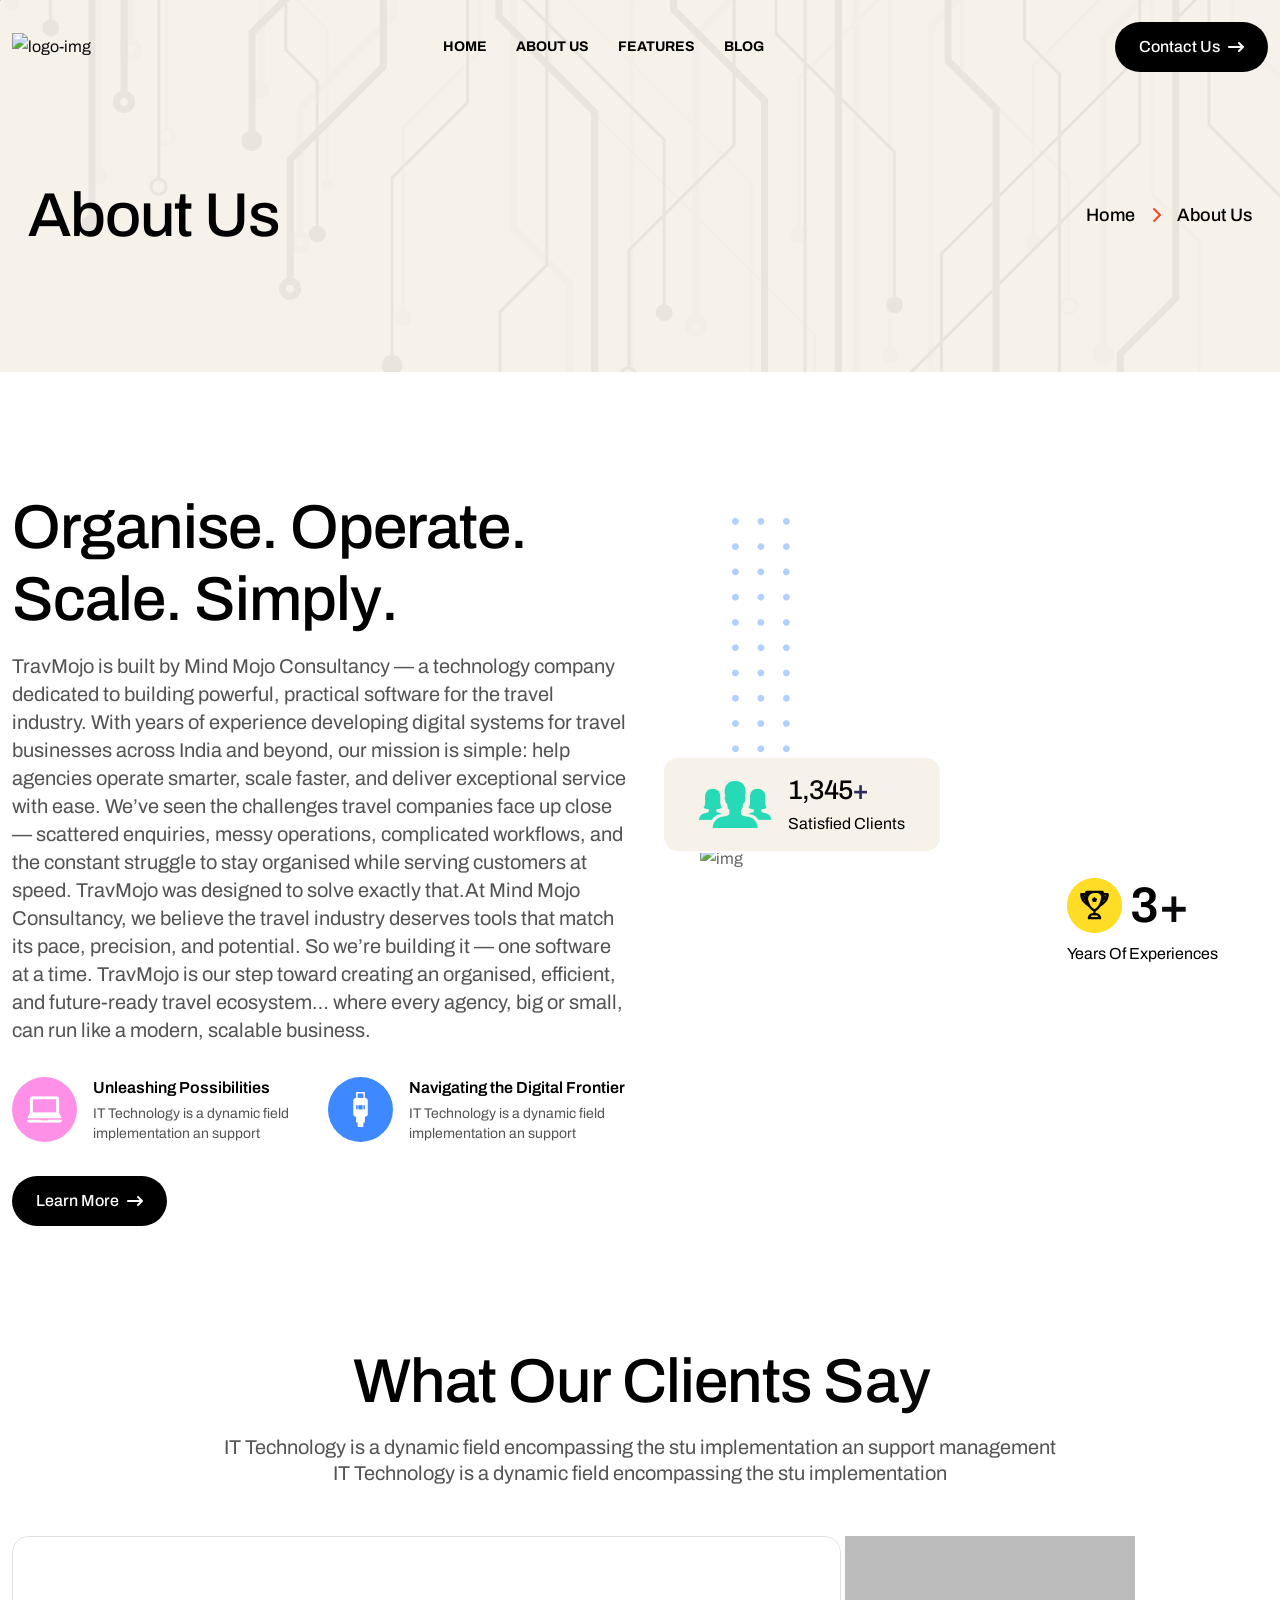
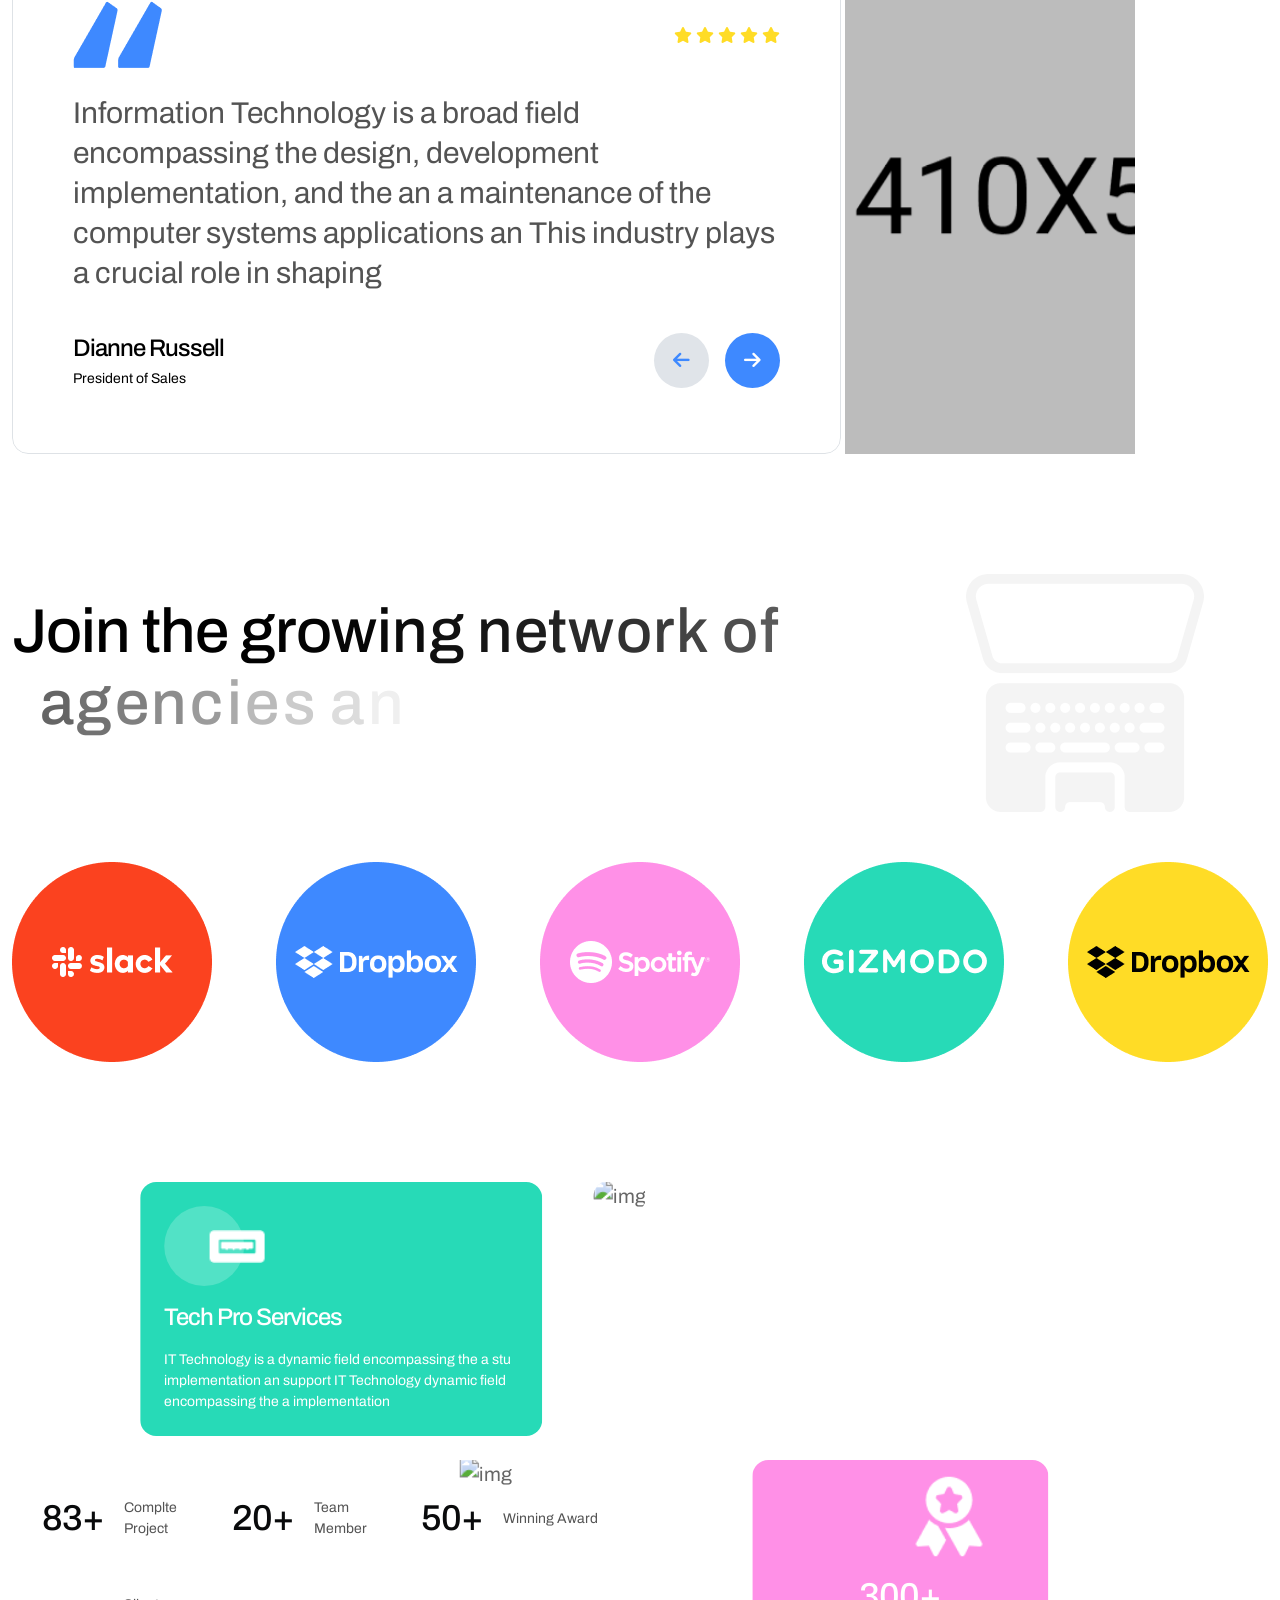
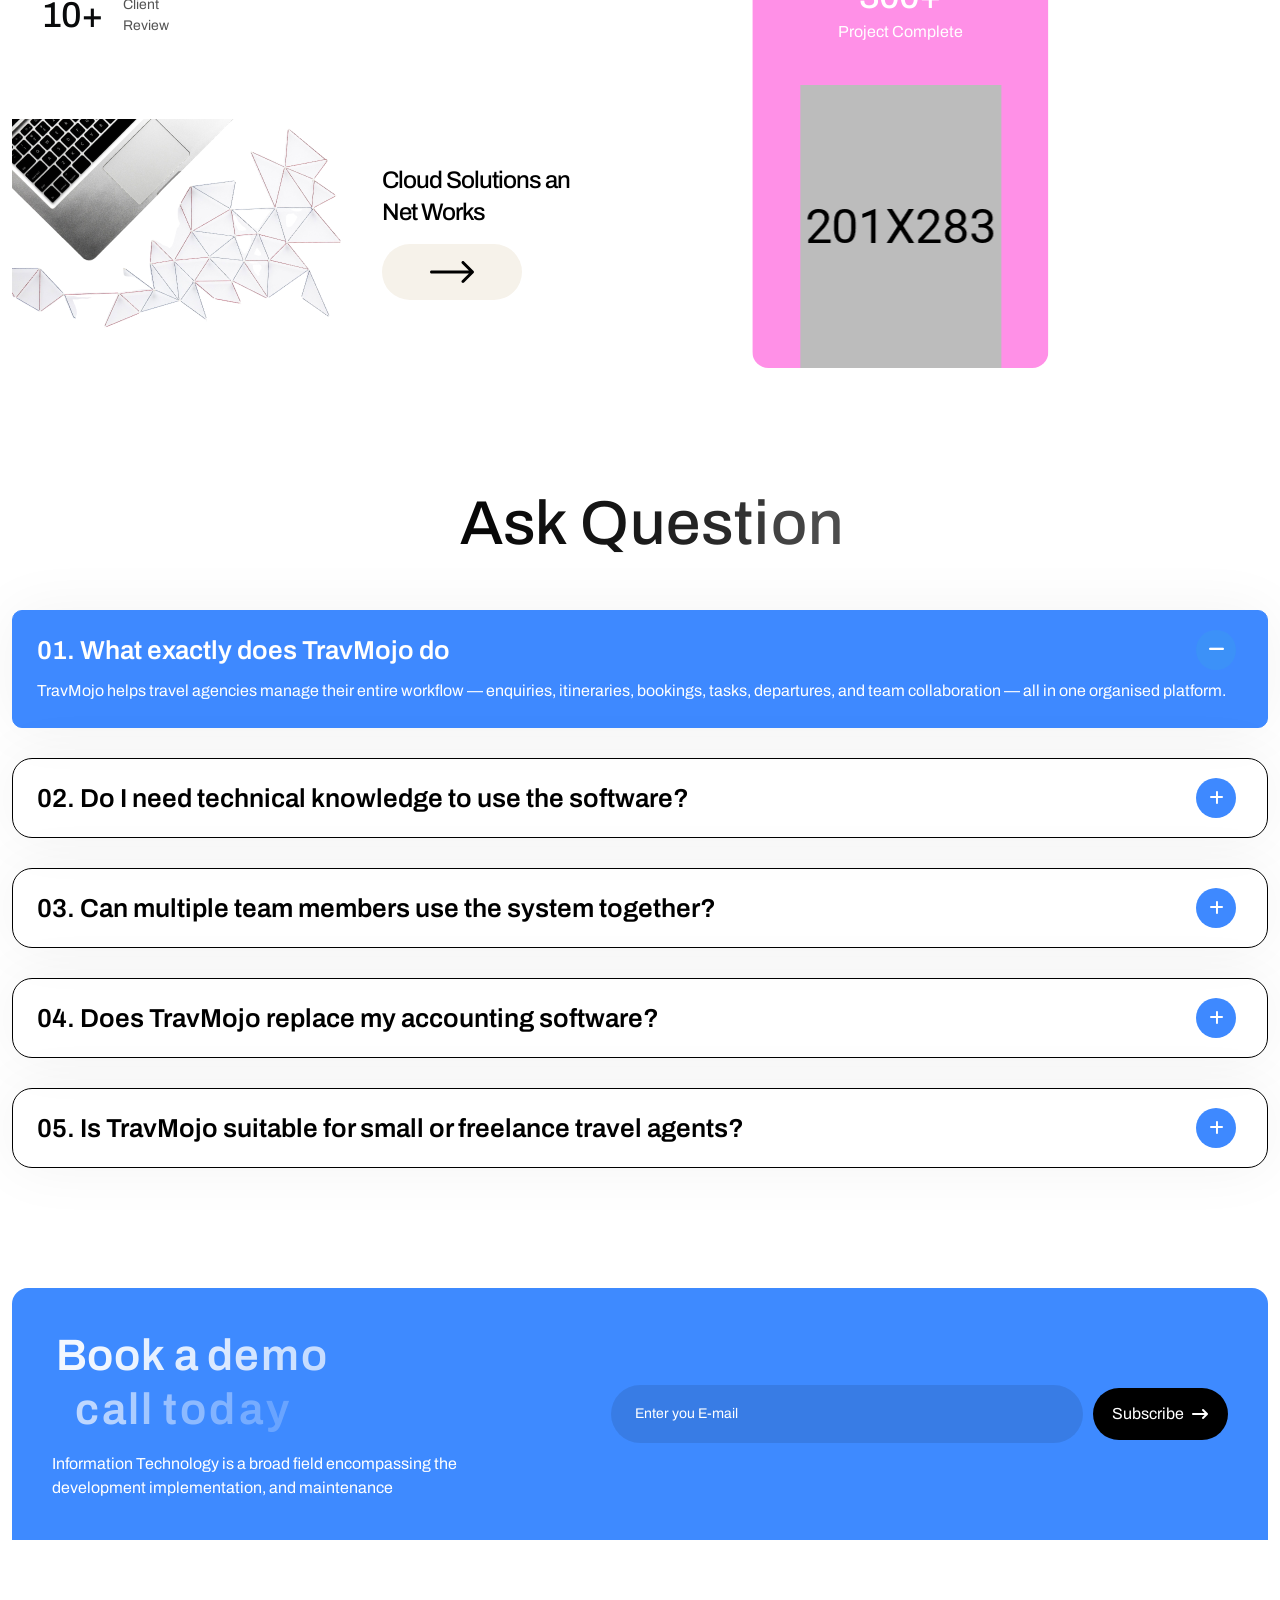
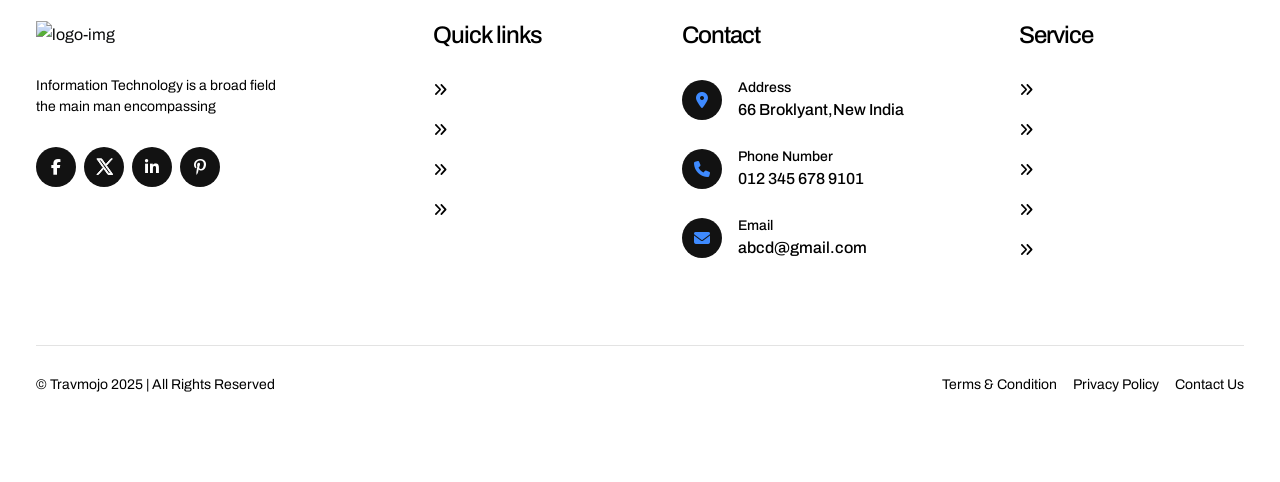
==== commit 550c4974: "images are updated" ====
--- a/about.html
+++ b/about.html
@@ -145,7 +145,7 @@
                         </ul>
                         <div class="header-button mt-4">
                             <a href="contact.html"
-                                class="common-btn text-white box-style first-box d-inline-flex justify-content-center align-items-center gap-xxl-2 gap-2 fs-seven fw-normal black overflow-hidden rounded-1 p1-bg py-2">
+                                class="common-btn text-white box-style first-box d-inline-flex justify-content-center align-items-center gap-xxl-2 gap-2 fs-seven fw-normal black overflow-hidden rounded-1 p2-bg py-2">
                                 Get Start
                                 <i class="fa-solid fa-arrow-right"></i>
                             </a>
@@ -442,7 +442,7 @@
             <div class="row g-xl-4 g-3">
                 <div class="col-sm-6 col-md-6 col-lg-4">
                     <div class="tech-service-item reveal-left rounded-4 overflow-hidden w-100 h-100">
-                        <img src="assets/img/tech-service/tech-service1.png" alt="img"
+                        <img src="assets/img/screen1.jpg" alt="img"
                             class="rounded-4 scales w-100 h-100">
                     </div>
                 </div>
@@ -466,7 +466,7 @@
                 </div>
                 <div class="col-sm-6 col-md-6 col-lg-4">
                     <div class="tech-service-item reveal-left rounded-4 overflow-hidden w-100 h-100">
-                        <img src="assets/img/tech-service/tech-service2.png" alt="img" class="rounded-4 scales w-100">
+                        <img src="assets/img/screen2.jpg" alt="img" class="rounded-4 scales w-100">
                     </div>
                 </div>
                 <div class="col-lg-6 col-md-6 col-sm-6 d-grid gap-xl-4 gap-3">
@@ -546,7 +546,7 @@
                 </div>
                 <div class="col-lg-6 col-md-12 col-sm-12 d-flex gap-xl-4 gap-3 last-counting ">
                     <div class="tech-service-item overflow-hidden rounded-4 reveal-left w-100">
-                        <img src="assets/img/tech-service/tech-service4.png" alt="img" class="w-100 h-100">
+                        <img src="assets/img/mobilescreen copy.png" alt="img" class="w-100 h-100">
                     </div>
                     <div class="tech-project-item overflow-hidden text-center p3-bg rounded-4 reveal-left w-100">
                         <div class="cont">
@@ -680,215 +680,215 @@
     </section>
 
     <!--<< Footer Section Start >>-->
-    <footer class="footer-section style3 z-1 position-relative fix">
-        <div class="container">
-            <div class="footer-ingredient-form rounded-top-4">
-                <div class="content">
-                    <h2 class="fs-50 fw-semibold wow fadeInUp white mb-lg-3 mb-2 visible-slowly-right"
-                        data-wow-delay=".3s">
-                        Book a demo <br>call today
-                    </h2>
-                    <p class="fs-seven white-clr">
-                        Information Technology is a broad field encompassing the <br> development implementation,
-                        and maintenance
-                    </p>
-                </div>
-                <div class="footer-ingredient-inner flex-sm-nowrap flex-wrap">
-                    <form action="#" class="form-cmn-style white-bg style1 cmn-border rounded-5">
-                        <input type="text" placeholder="Enter you E-mail">
-                    </form>
-                    <button type="button"
-                        class="common-btn white-clr text-nowrap box-style first-box d-inline-flex justify-content-center align-items-center fs-seven gap-xxl-2 gap-2 fs-seven overflow-hidden blackbg rounded-5">
-                        Subscribe <i class="fa-solid fa-arrow-right-long"></i>
-                    </button>
-                </div>
-            </div>
-            <div class="common-wrapper z-1 position-relative blackbg rounded-bottom-4 mb-60 pt-80 px-xxl-5 px-4">
-                <div class="footer-widgets-wrapper pb-80 mb-1">
-                    <div class="row g-lg-3 g-5 justify-content-between">
-                        <div class="col-lg-3 col-md-6 col-sm-6">
-                            <div class="single-footer-widget wow fadeInUp" data-wow-delay="0.4s">
-                                <div class="widget-head">
-                                    <a href="index.html">
-                                        <img src="assets/img/logo/main-logo.svg" alt="logo-img">
-                                    </a>
-                                </div>
-                                <div class="footer-content">
-                                    <p class="white-clr fs-eight mb-30 d-block">
-                                        Information Technology is a broad field <br> the main man encompassing
-                                    </p>
-                                    <div
-                                        class="social-wrapper social-wrapper-light d-flex flex-wrap align-items-center gap-xxl-3 gap-2">
-                                        <a href="#" class="rounded-circle cmn-bg">
-                                            <i class="fab fa-facebook-f"></i>
-                                        </a>
-                                        <a href="#" class="rounded-circle cmn-bg">
-                                            <svg width="17" height="17" viewBox="0 0 17 17" fill="none"
-                                                xmlns="http://www.w3.org/2000/svg">
-                                                <path
-                                                    d="M10.3881 7.49266L16.3338 0.825195H14.9249L9.76215 6.61446L5.63871 0.825195H0.882812L7.11826 9.57959L0.882812 16.5715H2.29185L7.7438 10.4578L12.0985 16.5715H16.8544L10.3877 7.49266H10.3881ZM8.45818 9.65672L7.8264 8.78498L2.79954 1.84844H4.96374L9.02047 7.44645L9.65225 8.31819L14.9255 15.5947H12.7613L8.45818 9.65705V9.65672Z"
-                                                    fill="black" />
-                                            </svg>
-                                        </a>
-                                        <a href="#" class="rounded-circle cmn-bg">
-                                            <i class="fa-brands fa-linkedin-in"></i>
-                                        </a>
-                                        <a href="#" class="rounded-circle cmn-bg">
-                                            <i class="fa-brands fa-pinterest-p"></i>
+     <footer class="footer-section style3 z-1 position-relative fix">
+            <div class="container">
+                <div class="footer-ingredient-form rounded-top-4">
+                    <div class="content">
+                        <h2 class="fs-50 fw-semibold wow fadeInUp white mb-lg-3 mb-2 visible-slowly-right"
+                            data-wow-delay=".3s">
+                            Book a demo <br>call today
+                        </h2>
+                        <p class="fs-seven white-clr">
+                            Information Technology is a broad field encompassing the <br> development implementation,
+                            and maintenance
+                        </p>
+                    </div>
+                    <div class="footer-ingredient-inner flex-sm-nowrap flex-wrap">
+                        <form action="#" class="form-cmn-style white-bg style1 cmn-border rounded-5">
+                            <input type="text" placeholder="Enter you E-mail">
+                        </form>
+                        <button type="button"
+                            class="footerebtn common-btn white-clr text-nowrap box-style first-box d-inline-flex justify-content-center align-items-center fs-seven gap-xxl-2 gap-2 fs-seven overflow-hidden blackbg rounded-5">
+                            Subscribe <i class="fa-solid fa-arrow-right-long"></i>
+                        </button>
+                    </div>
+                </div>
+                <div class="common-wrapper z-1 position-relative whitebg rounded-bottom-4 mb-60 pt-80 px-xxl-5 px-4">
+                    <div class="footer-widgets-wrapper pb-80 mb-1">
+                        <div class="row g-lg-3 g-5 justify-content-between">
+                            <div class="col-lg-3 col-md-6 col-sm-6">
+                                <div class="single-footer-widget wow fadeInUp" data-wow-delay="0.4s">
+                                    <div class="widget-head">
+                                        <a href="index.html">
+                                            <img src="assets/img/logo/main-logo.svg" alt="logo-img">
                                         </a>
                                     </div>
-                                </div>
-                            </div>
-                        </div>
-                        <div class="col-lg-3 col-md-6 col-sm-6 d-flex justify-content-lg-center">
-                            <div class="single-footer-widget wow fadeInUp" data-wow-delay="0.6s">
-                                <div class="widget-head">
-                                    <h3 class="white-clr fw-500">Quick links</h3>
-                                </div>
-                                <ul class="list-linkes d-flex flex-column gap-3">
-                                    <li>
-                                        <a href="about.html" class="d-flex align-items-center gap-2 fs-seven">
-                                            <i class="fa-solid fa-angles-right white-clr fs-eight"></i>
-                                            About us
-                                        </a>
-                                    </li>
-                                    <!-- <li>
+                                    <div class="footer-content">
+                                        <p class="black-clr fs-eight mb-30 d-block">
+                                            Information Technology is a broad field <br> the main man encompassing
+                                        </p>
+                                        <div
+                                            class="social-wrapper social-wrapper-light d-flex flex-wrap align-items-center gap-xxl-3 gap-2">
+                                            <a href="#" class="rounded-circle cmn-bg">
+                                                <i class="fab fa-facebook-f"></i>
+                                            </a>
+                                            <a href="#" class="rounded-circle cmn-bg">
+                                                <svg width="17" height="17" viewBox="0 0 17 17" fill="none"
+                                                    xmlns="http://www.w3.org/2000/svg">
+                                                    <path
+                                                        d="M10.3881 7.49266L16.3338 0.825195H14.9249L9.76215 6.61446L5.63871 0.825195H0.882812L7.11826 9.57959L0.882812 16.5715H2.29185L7.7438 10.4578L12.0985 16.5715H16.8544L10.3877 7.49266H10.3881ZM8.45818 9.65672L7.8264 8.78498L2.79954 1.84844H4.96374L9.02047 7.44645L9.65225 8.31819L14.9255 15.5947H12.7613L8.45818 9.65705V9.65672Z"
+                                                        fill="black" />
+                                                </svg>
+                                            </a>
+                                            <a href="#" class="rounded-circle cmn-bg">
+                                                <i class="fa-brands fa-linkedin-in"></i>
+                                            </a>
+                                            <a href="#" class="rounded-circle cmn-bg">
+                                                <i class="fa-brands fa-pinterest-p"></i>
+                                            </a>
+                                        </div>
+                                    </div>
+                                </div>
+                            </div>
+                            <div class="col-lg-3 col-md-6 col-sm-6 d-flex justify-content-lg-center">
+                                <div class="single-footer-widget wow fadeInUp" data-wow-delay="0.6s">
+                                    <div class="widget-head">
+                                        <h3 class="black-clr fw-500">Quick links</h3>
+                                    </div>
+                                    <ul class="list-linkes d-flex flex-column gap-3">
+                                        <li>
+                                            <a href="about.html" class="d-flex align-items-center gap-2 fs-seven">
+                                                <i class="fa-solid fa-angles-right black-clr fs-eight"></i>
+                                                About us
+                                            </a>
+                                        </li>
+                                        <!-- <li>
                                             <a href="contact.html" class="d-flex align-items-center gap-2 fs-seven">
-                                                <i class="fa-solid fa-angles-right white-clr fs-eight"></i>
+                                                <i class="fa-solid fa-angles-right black-clr fs-eight"></i>
                                                 Testimonial
                                             </a>
                                         </li> -->
-                                    <li>
-                                        <a href="features.html" class="d-flex align-items-center gap-2 fs-seven">
-                                            <i class="fa-solid fa-angles-right white-clr fs-eight"></i>
-                                            Features
-                                        </a>
-                                    </li>
-                                    <li>
-                                        <a href="blog.html" class="d-flex align-items-center gap-2 fs-seven">
-                                            <i class="fa-solid fa-angles-right white-clr fs-eight"></i>
-                                            Blog
-                                        </a>
-                                    </li>
-                                    <li>
-                                        <a href="contact.html" class="d-flex align-items-center gap-2 fs-seven">
-                                            <i class="fa-solid fa-angles-right white-clr fs-eight"></i>
-                                            Contact Us
-                                        </a>
-                                    </li>
-                                </ul>
-                            </div>
-                        </div>
-                        <div class="col-lg-3 col-md-6 col-sm-6 d-flex justify-content-lg-center">
-                            <div class="single-footer-widget wow fadeInUp" data-wow-delay="0.6s">
-                                <div class="widget-head">
-                                    <h3 class="white-clr fw-500">Contact</h3>
-                                </div>
-                                <ul class="list-area d-grid gap-md-4 gap-3">
-                                    <li class="d-flex align-items-center gap-xl-3 gap-2">
-                                        <div class="icon d-center cmn-bg w-40 rounded-circle">
-                                            <i class="fa-solid fa-location-dot white-clr"></i>
-                                        </div>
-                                        <a href="#0" class="d-block fs-seven white-clr fw-500">
-                                            <span class="fs-eight white-clr d-block">
-                                                Address
-                                            </span>
-                                            66 Broklyant,New India
-                                        </a>
-                                    </li>
-                                    <li class="d-flex align-items-center gap-xl-3 gap-2">
-                                        <div class="icon d-center cmn-bg w-40 rounded-circle">
-                                            <i class="fa-solid fa-phone white-clr"></i>
-                                        </div>
-                                        <a href="#0" class="d-block fs-seven white-clr fw-500">
-                                            <span class="fs-eight white-clr d-block">
-                                                Phone Number
-                                            </span>
-                                            012 345 678 9101
-                                        </a>
-                                    </li>
-                                    <li class="d-flex align-items-center gap-xl-3 gap-2">
-                                        <div class="icon d-center cmn-bg w-40 rounded-circle">
-                                            <i class="fa-solid fa-envelope white-clr"></i>
-                                        </div>
-                                        <a href="#0" class="d-block fs-seven white-clr fw-500">
-                                            <span class="fs-eight white-clr d-block">
-                                                Email
-                                            </span>
-                                            abcd@gmail.com
-                                        </a>
-                                    </li>
-                                </ul>
-                            </div>
-                        </div>
-                        <div class="col-lg-3 col-md-6 col-sm-6 d-flex justify-content-lg-center">
-                            <div class="single-footer-widget wow fadeInUp" data-wow-delay="0.6s">
-                                <div class="widget-head">
-                                    <h3 class="white-clr fw-500">Service</h3>
-                                </div>
-                                <ul class="list-linkes d-flex flex-column gap-3">
-                                    <li>
-                                        <a href="project.html" class="d-flex align-items-center gap-2 fs-seven">
-                                            <i class="fa-solid fa-angles-right white-clr fs-eight"></i>
-                                            Tech Boost
-                                        </a>
-                                    </li>
-                                    <li>
-                                        <a href="project.html" class="d-flex align-items-center gap-2 fs-seven">
-                                            <i class="fa-solid fa-angles-right white-clr fs-eight"></i>
-                                            Smart Solutions
-                                        </a>
-                                    </li>
-                                    <li>
-                                        <a href="service.html" class="d-flex align-items-center gap-2 fs-seven">
-                                            <i class="fa-solid fa-angles-right white-clr fs-eight"></i>
-                                            Swift Tech Services
-                                        </a>
-                                    </li>
-                                    <li>
-                                        <a href="contact.html" class="d-flex align-items-center gap-2 fs-seven">
-                                            <i class="fa-solid fa-angles-right white-clr fs-eight"></i>
-                                            Connect Tech
-                                        </a>
-                                    </li>
-                                    <li>
-                                        <a href="contact.html" class="d-flex align-items-center gap-2 fs-seven">
-                                            <i class="fa-solid fa-angles-right white-clr fs-eight"></i>
-                                            Innovate Hub
-                                        </a>
-                                    </li>
-                                </ul>
-                            </div>
-                        </div>
-                    </div>
-                </div>
-                <div
-                    class="footer-bottom py-4 cmn-border-top d-flex flex-sm-nowrap flex-wrap align-items-center justify-content-sm-between justify-content-center gap-sm-0 gap-2">
-                    <p class="body-font fs-eight white-clr text-center">
-                        &copy; <a href="index.html" class="white-clr">Travmojo</a> 2025 | All Rights Reserved
-                    </p>
-                    <ul
-                        class="condition d-flex flex-sm-nowrap flex-wrap justify-content-sm-start justify-content-center align-items-center gap-xxl-4 gap-xl-3 gap-sm-2 gap-1">
-                        <li>
-                            <a href="contact.html" class="fs-eight white-clr p1-hover">
-                                Terms & Condition
-                            </a>
-                        </li>
-                        <li>
-                            <a href="contact.html" class="fs-eight white-clr p1-hover">
-                                Privacy Policy
-                            </a>
-                        </li>
-                        <li>
-                            <a href="contact.html" class="fs-eight white-clr p1-hover">
-                                Contact Us
-                            </a>
-                        </li>
-                    </ul>
-                </div>
-            </div>
-        </div>
-    </footer>
+                                        <li>
+                                            <a href="features.html" class="d-flex align-items-center gap-2 fs-seven">
+                                                <i class="fa-solid fa-angles-right black-clr fs-eight"></i>
+                                                Features
+                                            </a>
+                                        </li>
+                                        <li>
+                                            <a href="blog.html" class="d-flex align-items-center gap-2 fs-seven">
+                                                <i class="fa-solid fa-angles-right black-clr fs-eight"></i>
+                                                Blog
+                                            </a>
+                                        </li>
+                                        <li>
+                                            <a href="contact.html" class="d-flex align-items-center gap-2 fs-seven">
+                                                <i class="fa-solid fa-angles-right black-clr fs-eight"></i>
+                                                Contact Us
+                                            </a>
+                                        </li>
+                                    </ul>
+                                </div>
+                            </div>
+                            <div class="col-lg-3 col-md-6 col-sm-6 d-flex justify-content-lg-center">
+                                <div class="single-footer-widget wow fadeInUp" data-wow-delay="0.6s">
+                                    <div class="widget-head">
+                                        <h3 class="black-clr fw-500">Contact</h3>
+                                    </div>
+                                    <ul class="list-area d-grid gap-md-4 gap-3">
+                                        <li class="d-flex align-items-center gap-xl-3 gap-2">
+                                            <div class="icon d-center cmn-bg w-40 rounded-circle">
+                                                <i class="fa-solid fa-location-dot white-clr"></i>
+                                            </div>
+                                            <a href="#0" class="d-block fs-seven black-clr fw-500">
+                                                <span class="fs-eight black-clr d-block">
+                                                    Address
+                                                </span>
+                                                66 Broklyant,New India
+                                            </a>
+                                        </li>
+                                        <li class="d-flex align-items-center gap-xl-3 gap-2">
+                                            <div class="icon d-center cmn-bg w-40 rounded-circle">
+                                                <i class="fa-solid fa-phone white-clr"></i>
+                                            </div>
+                                            <a href="#0" class="d-block fs-seven black-clr fw-500">
+                                                <span class="fs-eight black-clr d-block">
+                                                    Phone Number
+                                                </span>
+                                                012 345 678 9101
+                                            </a>
+                                        </li>
+                                        <li class="d-flex align-items-center gap-xl-3 gap-2">
+                                            <div class="icon d-center cmn-bg w-40 rounded-circle">
+                                                <i class="fa-solid fa-envelope white-clr"></i>
+                                            </div>
+                                            <a href="#0" class="d-block fs-seven black-clr fw-500">
+                                                <span class="fs-eight black-clr d-block">
+                                                    Email
+                                                </span>
+                                                abcd@gmail.com
+                                            </a>
+                                        </li>
+                                    </ul>
+                                </div>
+                            </div>
+                            <div class="col-lg-3 col-md-6 col-sm-6 d-flex justify-content-lg-center">
+                                <div class="single-footer-widget wow fadeInUp" data-wow-delay="0.6s">
+                                    <div class="widget-head">
+                                        <h3 class="black-clr fw-500">Service</h3>
+                                    </div>
+                                    <ul class="list-linkes d-flex flex-column gap-3">
+                                        <li>
+                                            <a href="project.html" class="d-flex align-items-center gap-2 fs-seven">
+                                                <i class="fa-solid fa-angles-right black-clr fs-eight"></i>
+                                                Tech Boost
+                                            </a>
+                                        </li>
+                                        <li>
+                                            <a href="project.html" class="d-flex align-items-center gap-2 fs-seven">
+                                                <i class="fa-solid fa-angles-right black-clr fs-eight"></i>
+                                                Smart Solutions
+                                            </a>
+                                        </li>
+                                        <li>
+                                            <a href="service.html" class="d-flex align-items-center gap-2 fs-seven">
+                                                <i class="fa-solid fa-angles-right black-clr fs-eight"></i>
+                                                Swift Tech Services
+                                            </a>
+                                        </li>
+                                        <li>
+                                            <a href="contact.html" class="d-flex align-items-center gap-2 fs-seven">
+                                                <i class="fa-solid fa-angles-right black-clr fs-eight"></i>
+                                                Connect Tech
+                                            </a>
+                                        </li>
+                                        <li>
+                                            <a href="contact.html" class="d-flex align-items-center gap-2 fs-seven">
+                                                <i class="fa-solid fa-angles-right black-clr fs-eight"></i>
+                                                Innovate Hub
+                                            </a>
+                                        </li>
+                                    </ul>
+                                </div>
+                            </div>
+                        </div>
+                    </div>
+                    <div
+                        class="footer-bottom py-4 cmn-border-top d-flex flex-sm-nowrap flex-wrap align-items-center justify-content-sm-between justify-content-center gap-sm-0 gap-2">
+                        <p class="body-font fs-eight black-clr text-center">
+                            &copy; <a href="index.html" class="black-clr">Travmojo</a> 2025 | All Rights Reserved
+                        </p>
+                        <ul
+                            class="condition d-flex flex-sm-nowrap flex-wrap justify-content-sm-start justify-content-center align-items-center gap-xxl-4 gap-xl-3 gap-sm-2 gap-1">
+                            <li>
+                                <a href="contact.html" class="fs-eight black-clr p1-hover">
+                                    Terms & Condition
+                                </a>
+                            </li>
+                            <li>
+                                <a href="contact.html" class="fs-eight black-clr p1-hover">
+                                    Privacy Policy
+                                </a>
+                            </li>
+                            <li>
+                                <a href="contact.html" class="fs-eight black-clr p1-hover">
+                                    Contact Us
+                                </a>
+                            </li>
+                        </ul>
+                    </div>
+                </div>
+            </div>
+        </footer>
 
     <!-- Search Area Start -->
     <div class="search-wrap">
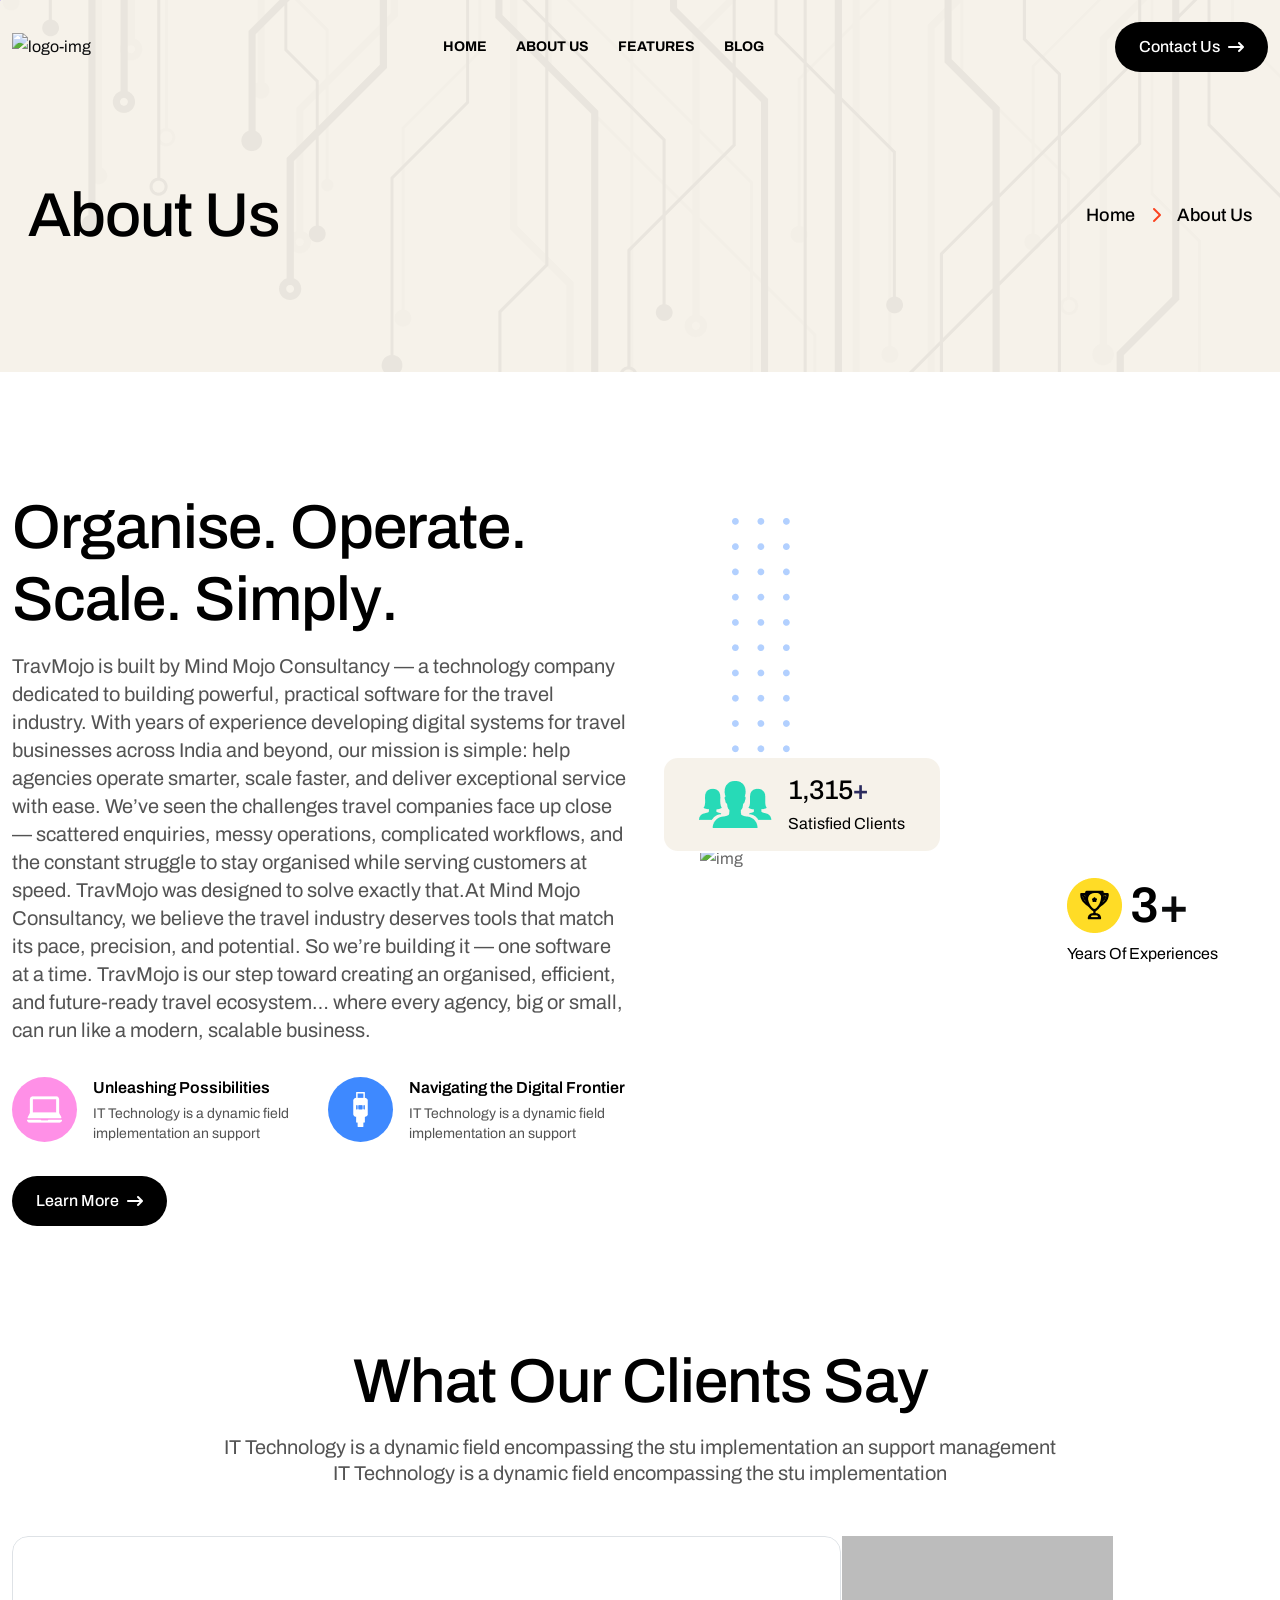
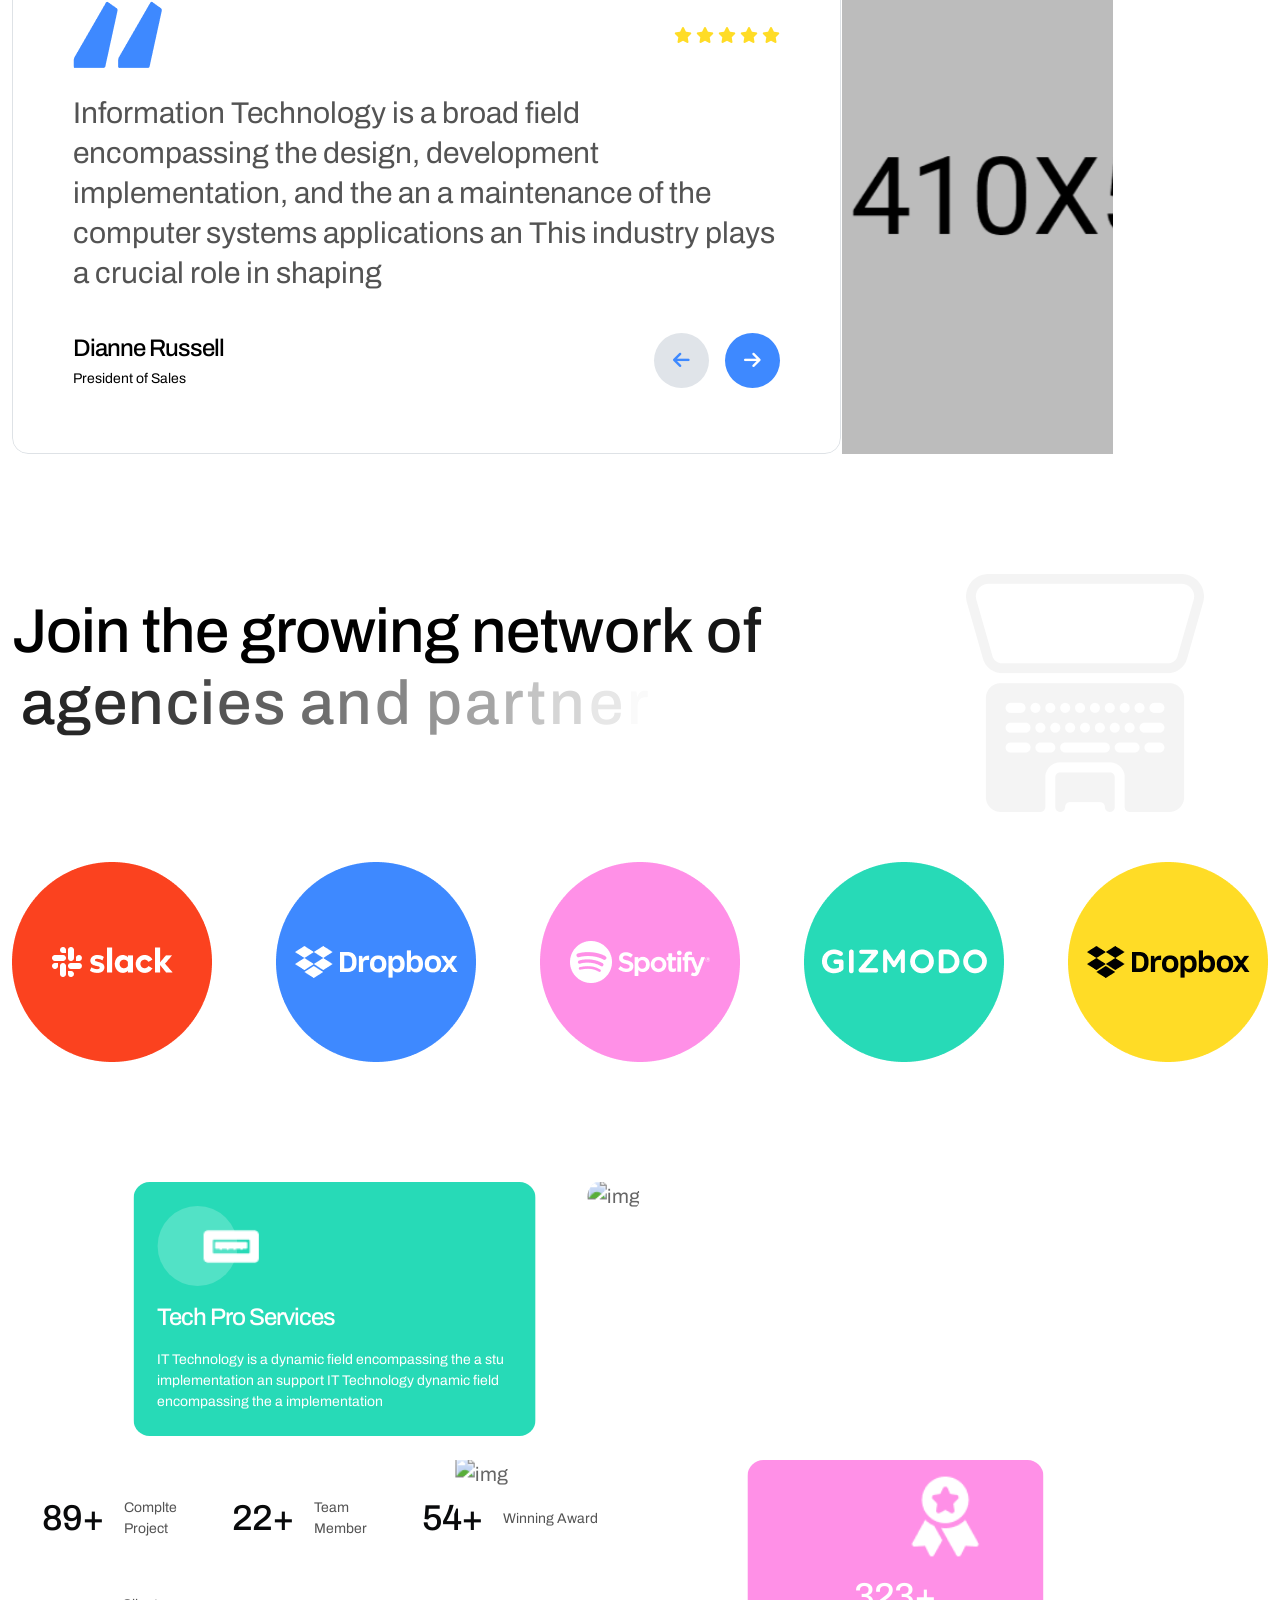
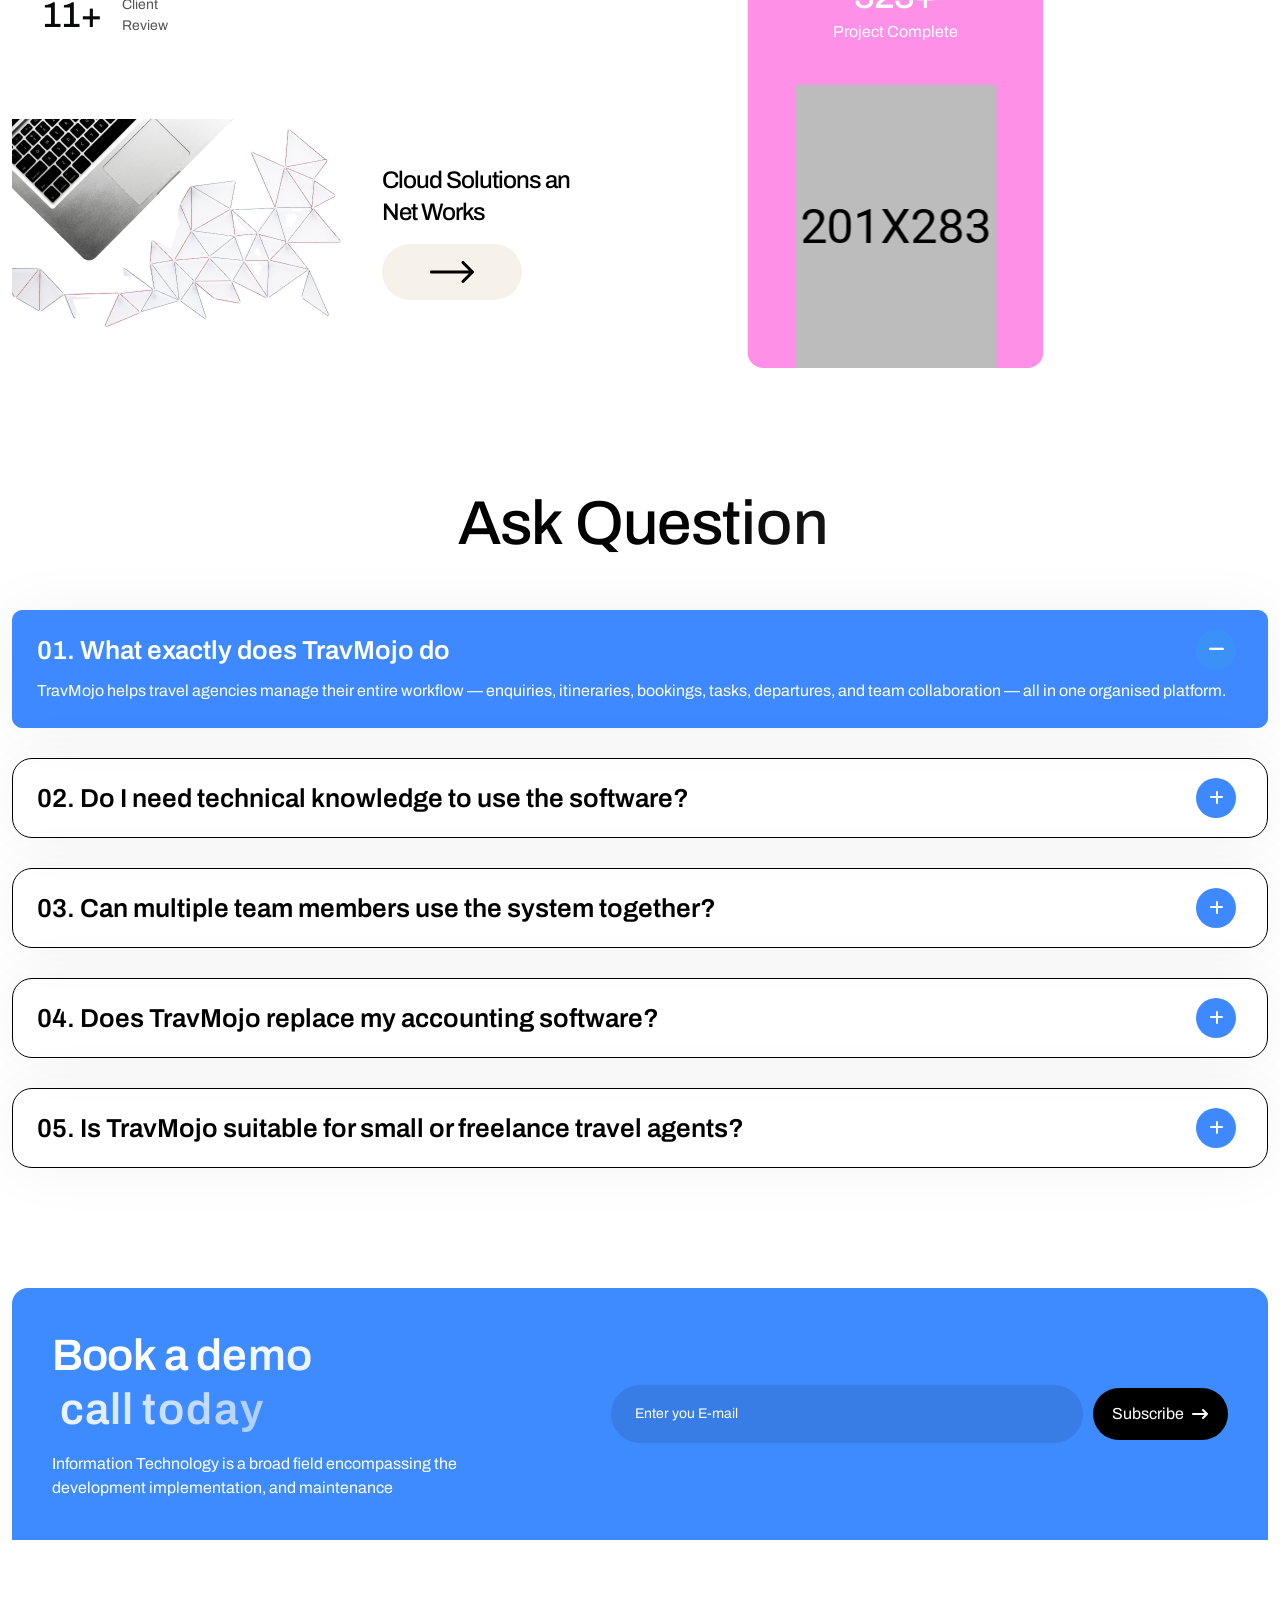
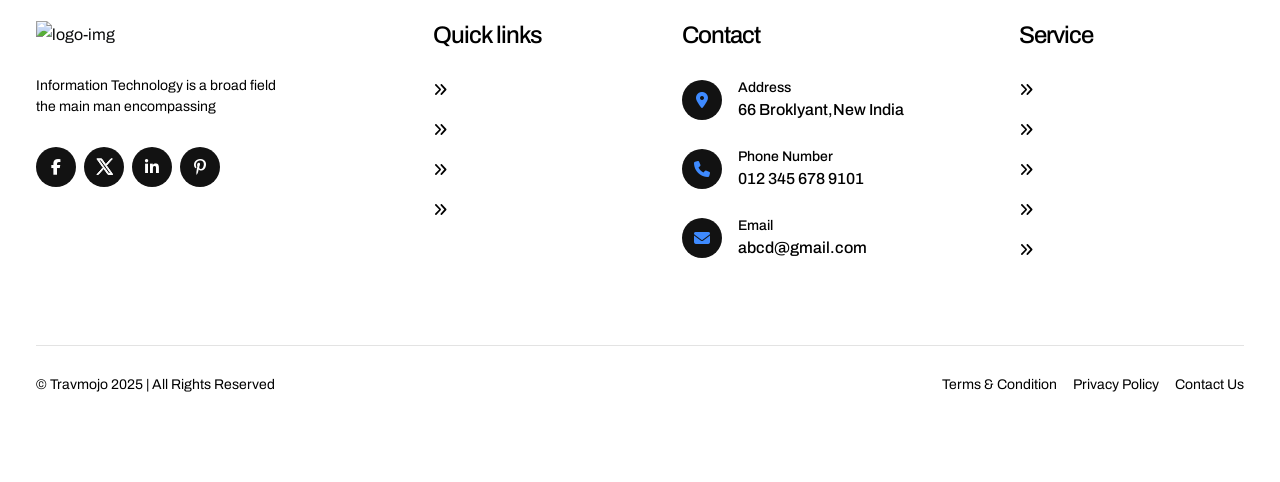
==== commit f2c568e1: "update loader" ====
--- a/about.html
+++ b/about.html
@@ -38,29 +38,32 @@
         <div class="animation-preloader">
             <div class="spinner">
             </div>
-            <div class="txt-loading">
-                <span data-text-preloader="T" class="letters-loading">
-                    T
-                </span>
-                <span data-text-preloader="E" class="letters-loading">
-                    E
-                </span>
-                <span data-text-preloader="C" class="letters-loading">
-                    C
-                </span>
-                <span data-text-preloader="H" class="letters-loading">
-                    H
-                </span>
-                <span data-text-preloader="I" class="letters-loading">
-                    I
-                </span>
-                <span data-text-preloader="F" class="letters-loading">
-                    F
-                </span>
-                <span data-text-preloader="Y" class="letters-loading">
-                    Y
-                </span>
-            </div>
+              <div class="txt-loading">
+                    <span data-text-preloader="T" class="letters-loading">
+                        T
+                    </span>
+                    <span data-text-preloader="R" class="letters-loading">
+                        R
+                    </span>
+                    <span data-text-preloader="A" class="letters-loading">
+                        A
+                    </span>
+                    <span data-text-preloader="V" class="letters-loading">
+                        V
+                    </span>
+                    <span data-text-preloader="M" class="letters-loading">
+                        M
+                    </span>
+                    <span data-text-preloader="O" class="letters-loading">
+                        O
+                    </span>
+                    <span data-text-preloader="J" class="letters-loading">
+                        J
+                    </span>
+                    <span data-text-preloader="O" class="letters-loading">
+                        O
+                    </span>
+                </div>
             <p class="text-center">Loading</p>
         </div>
         <div class="loader">
